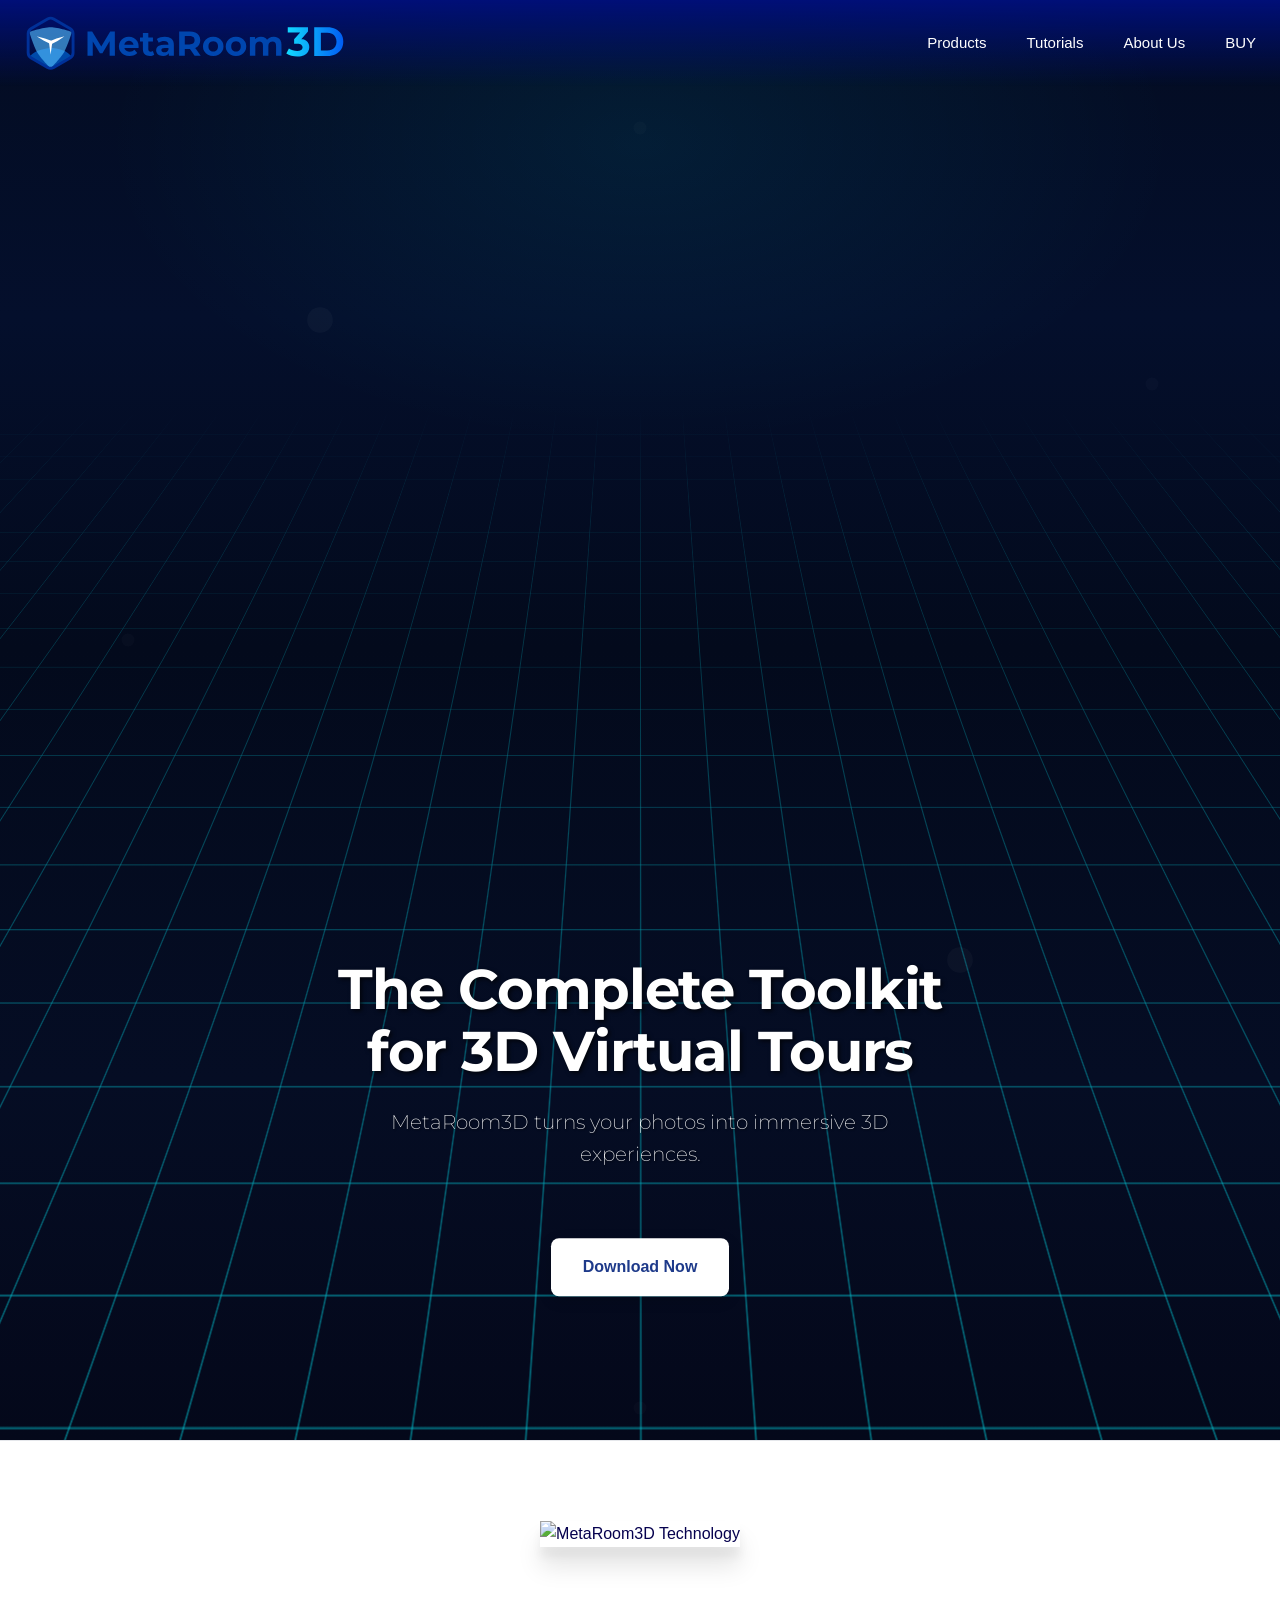
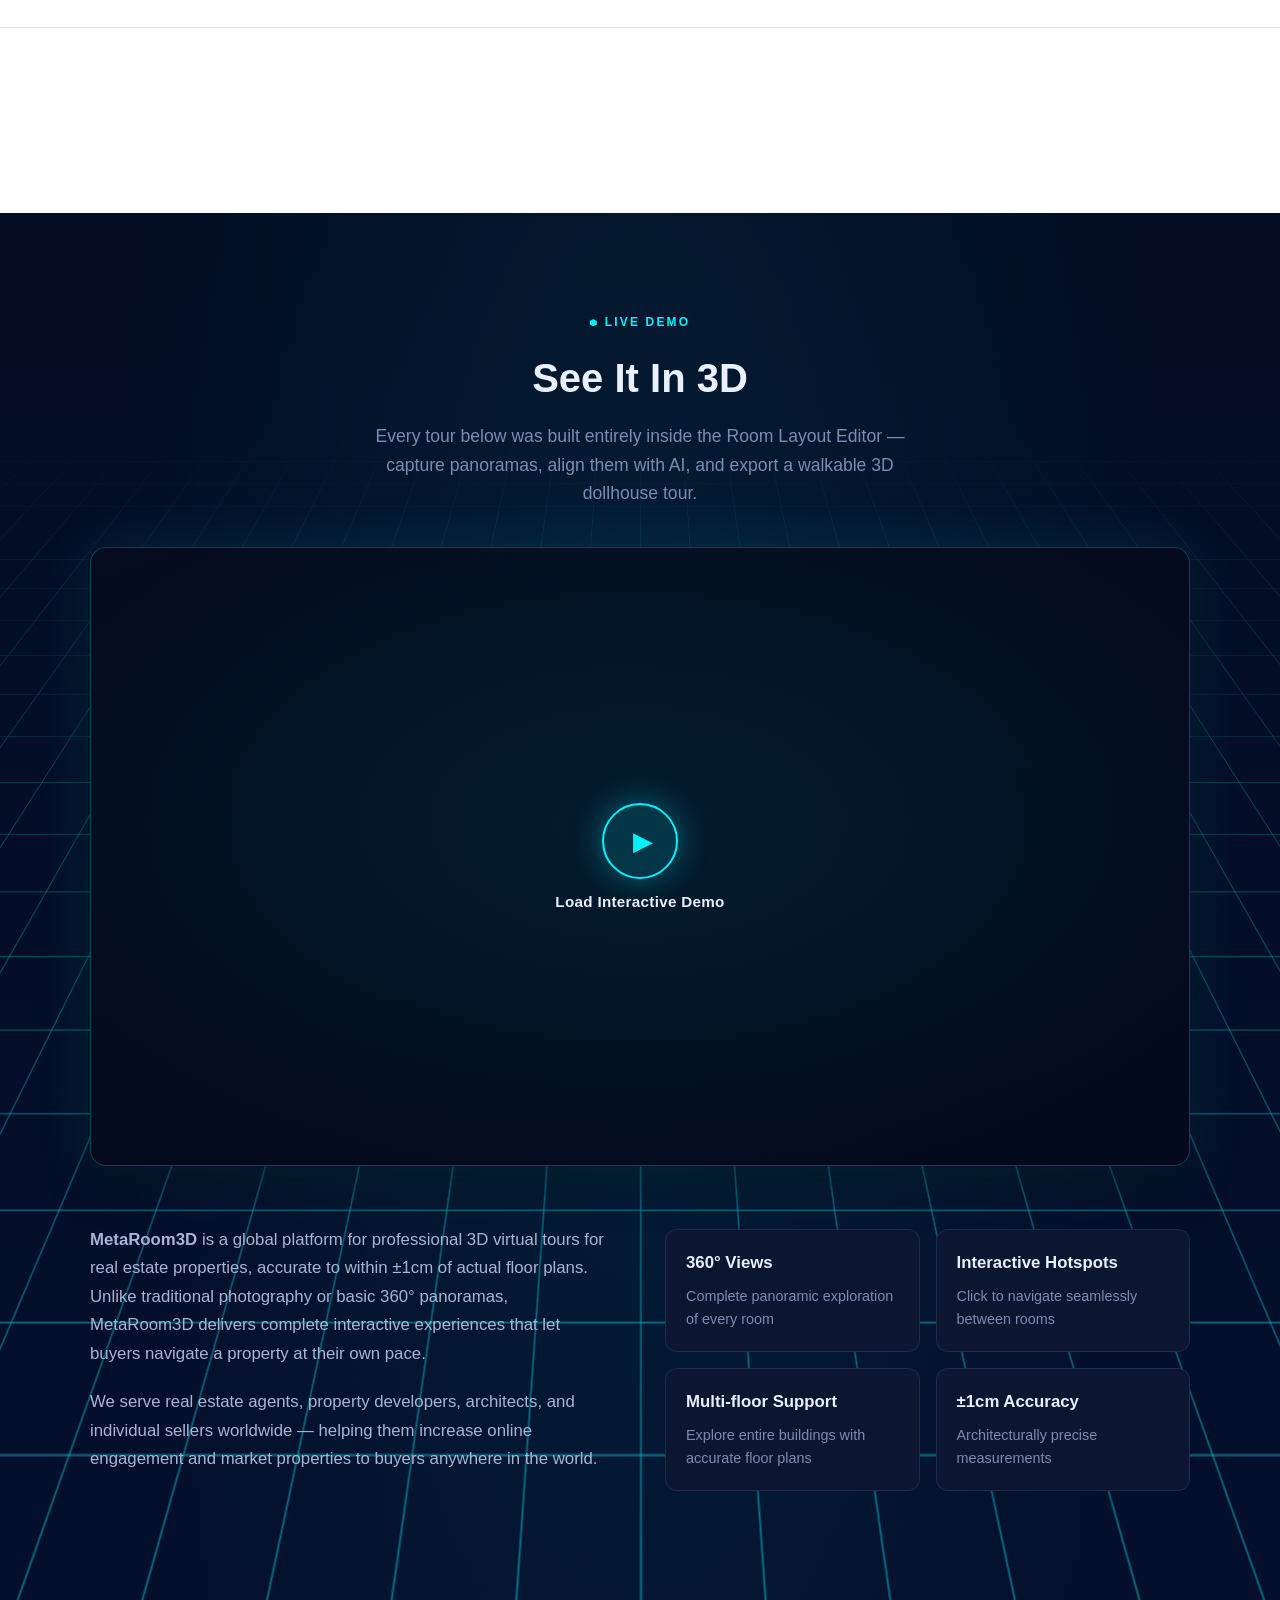
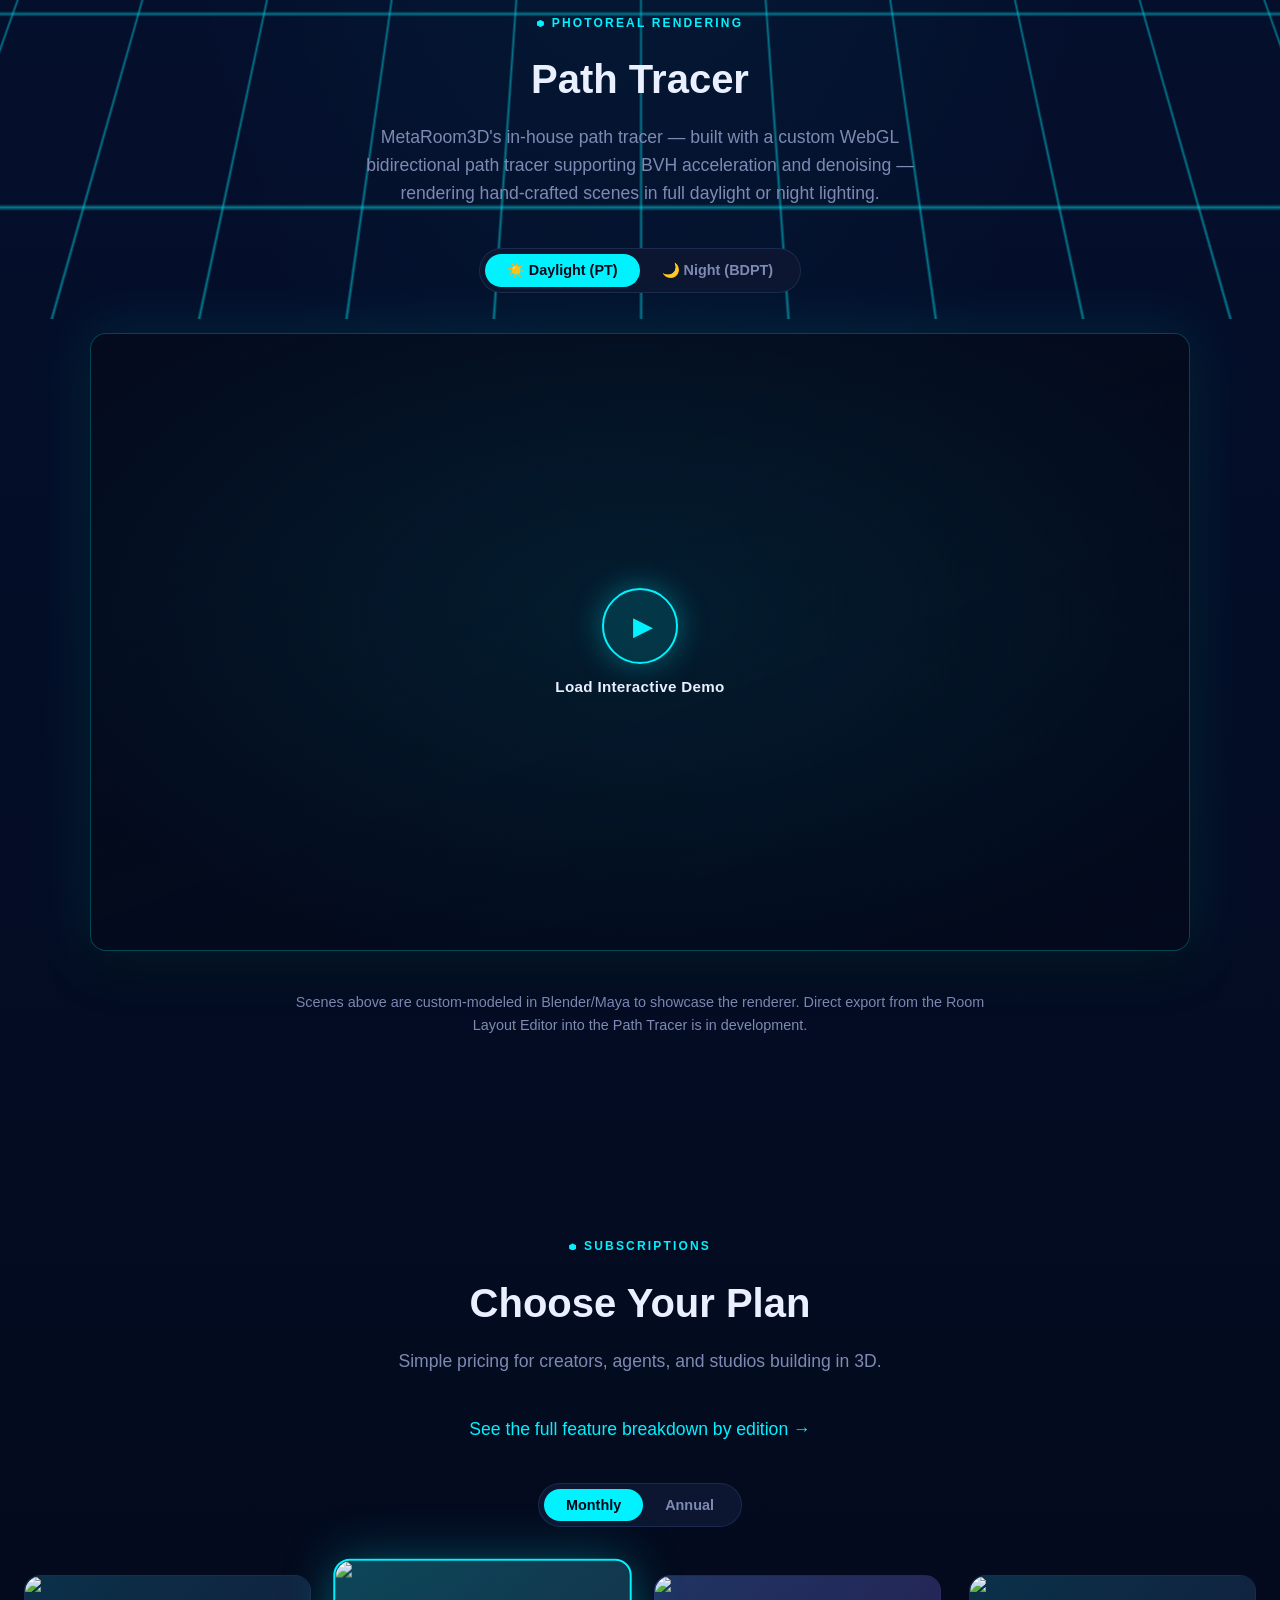
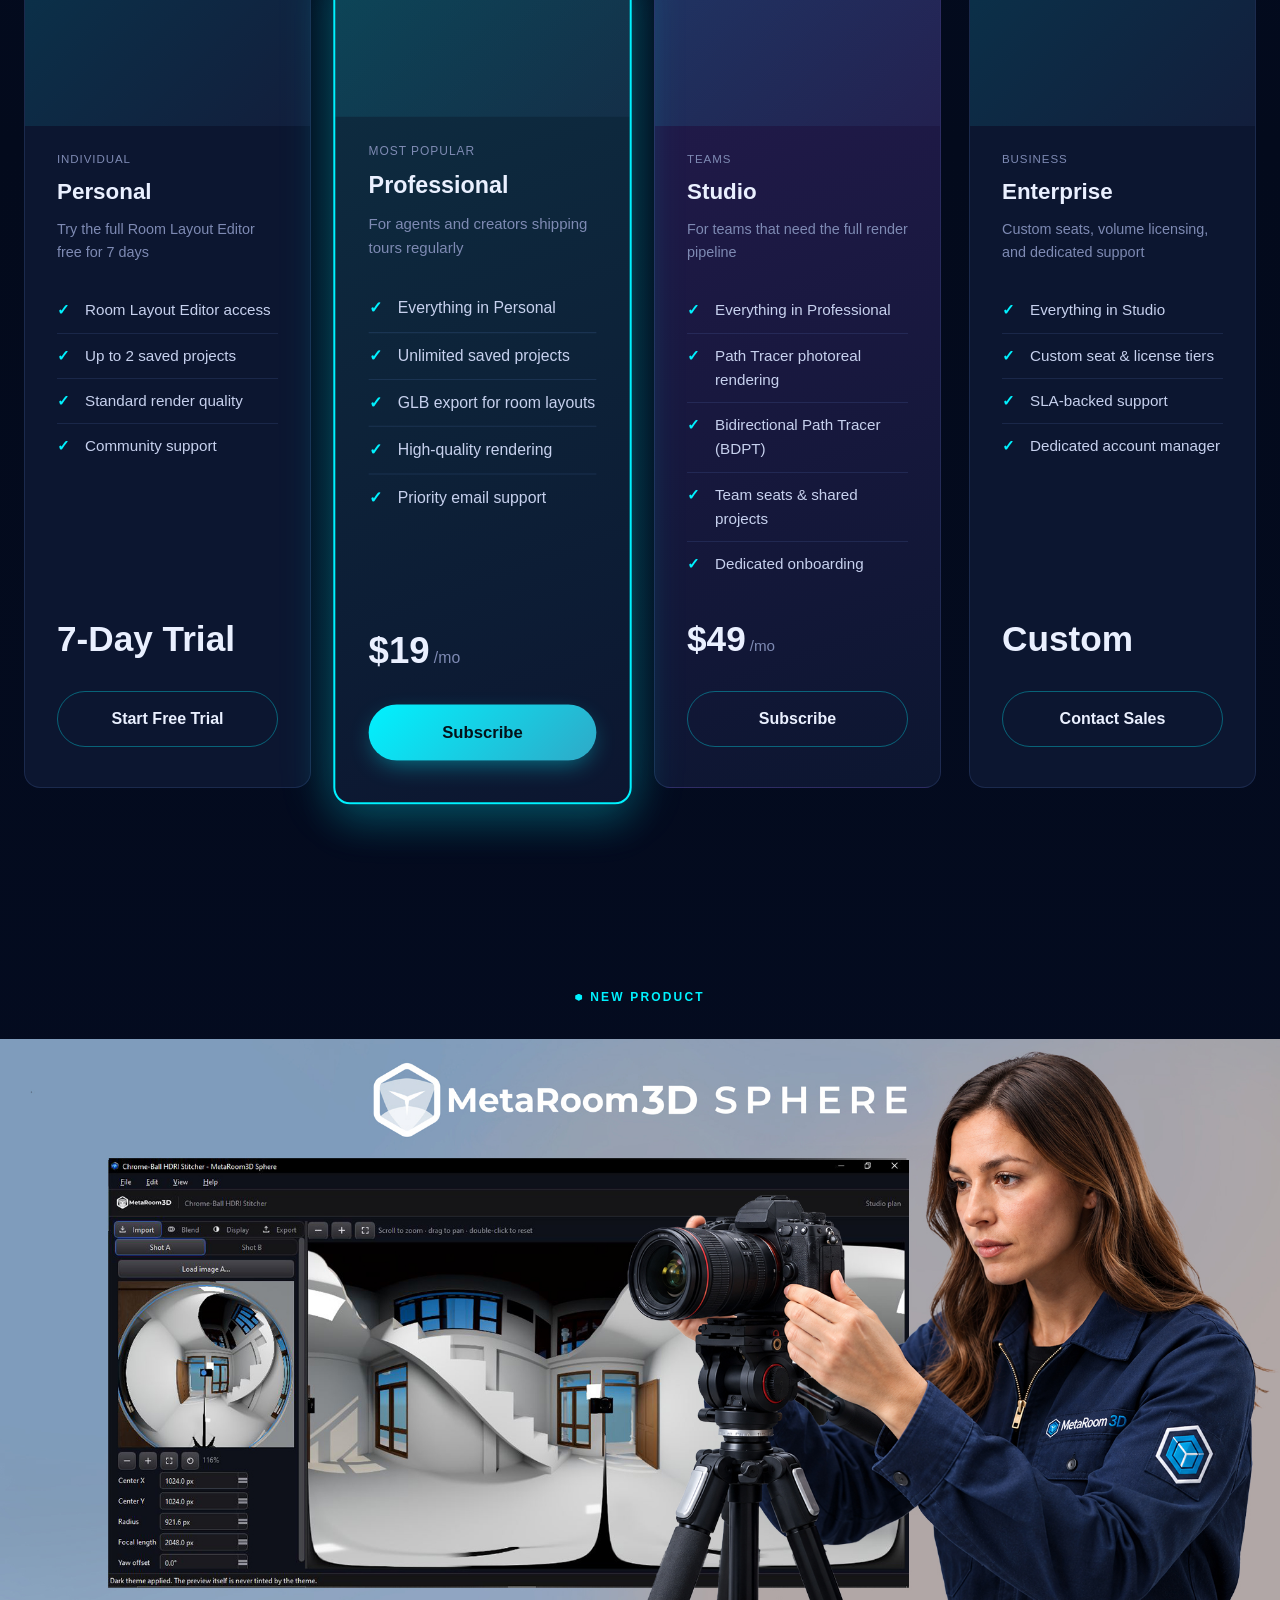
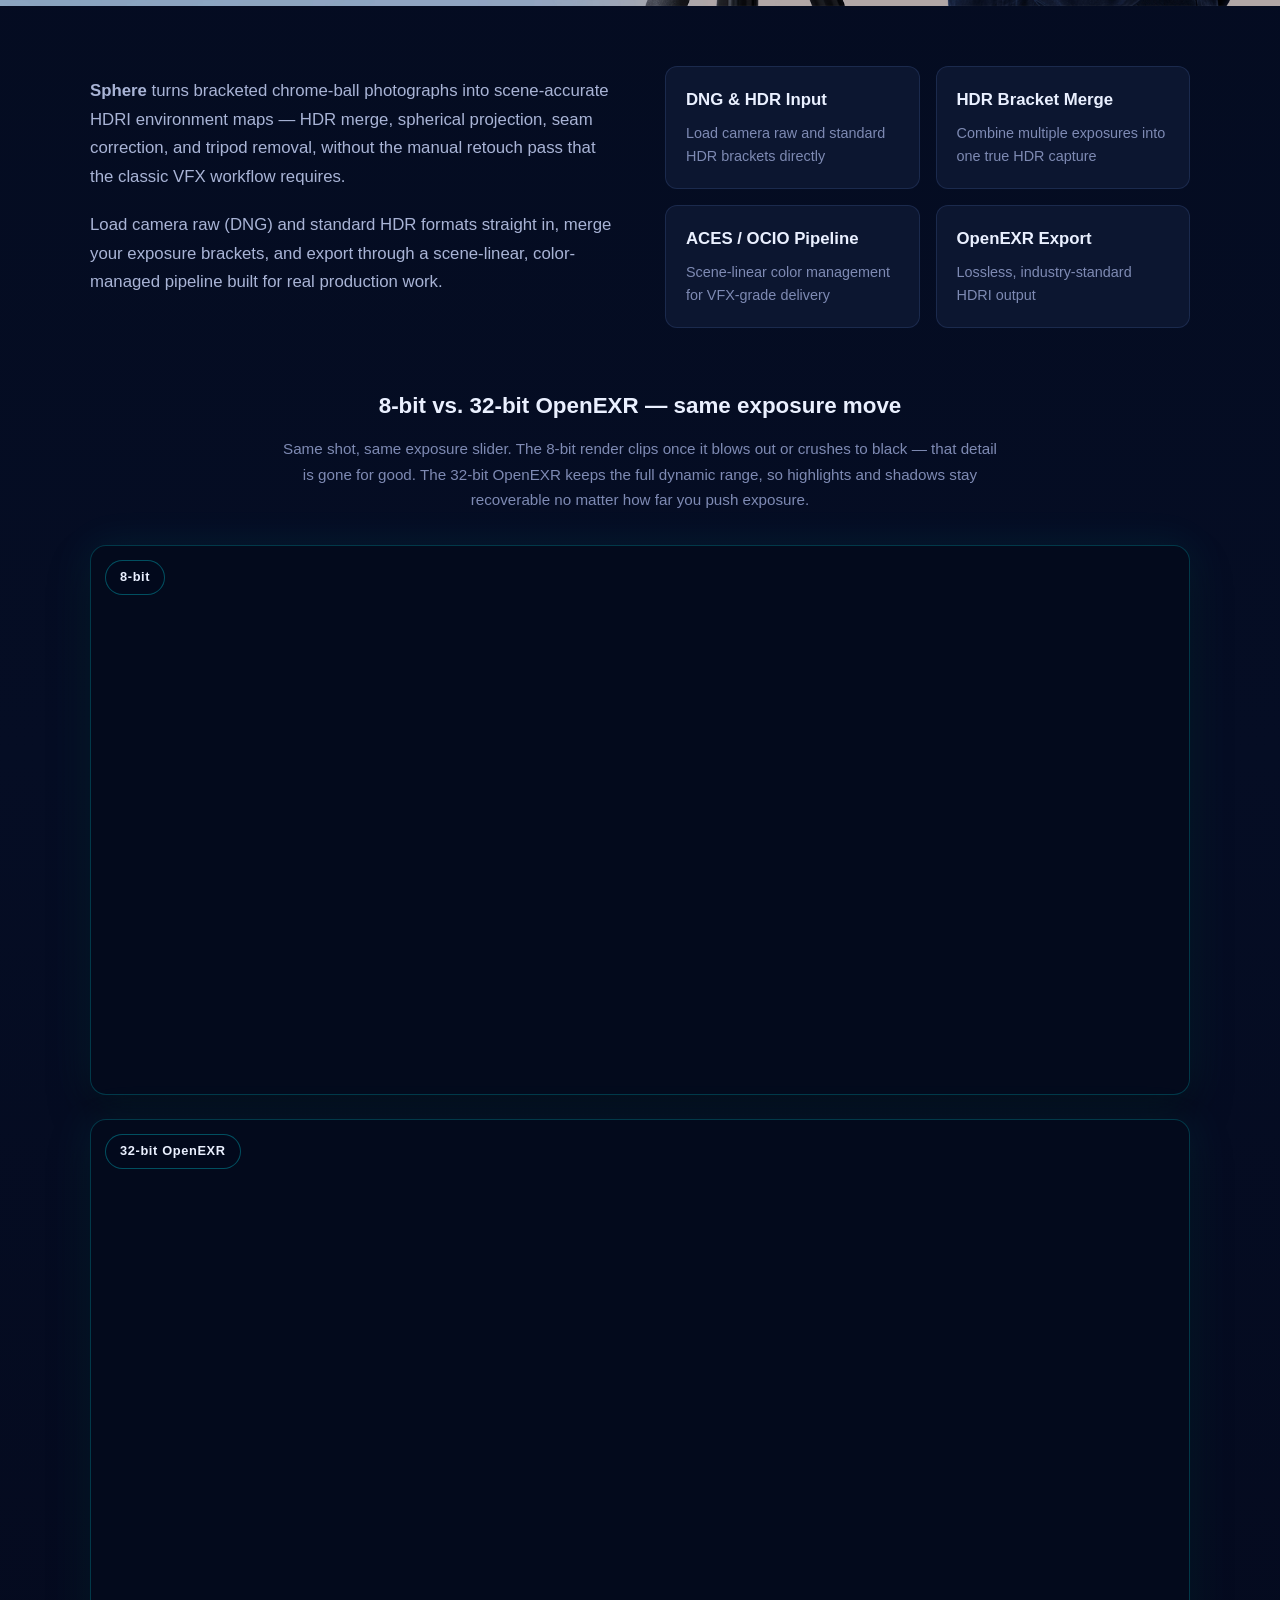
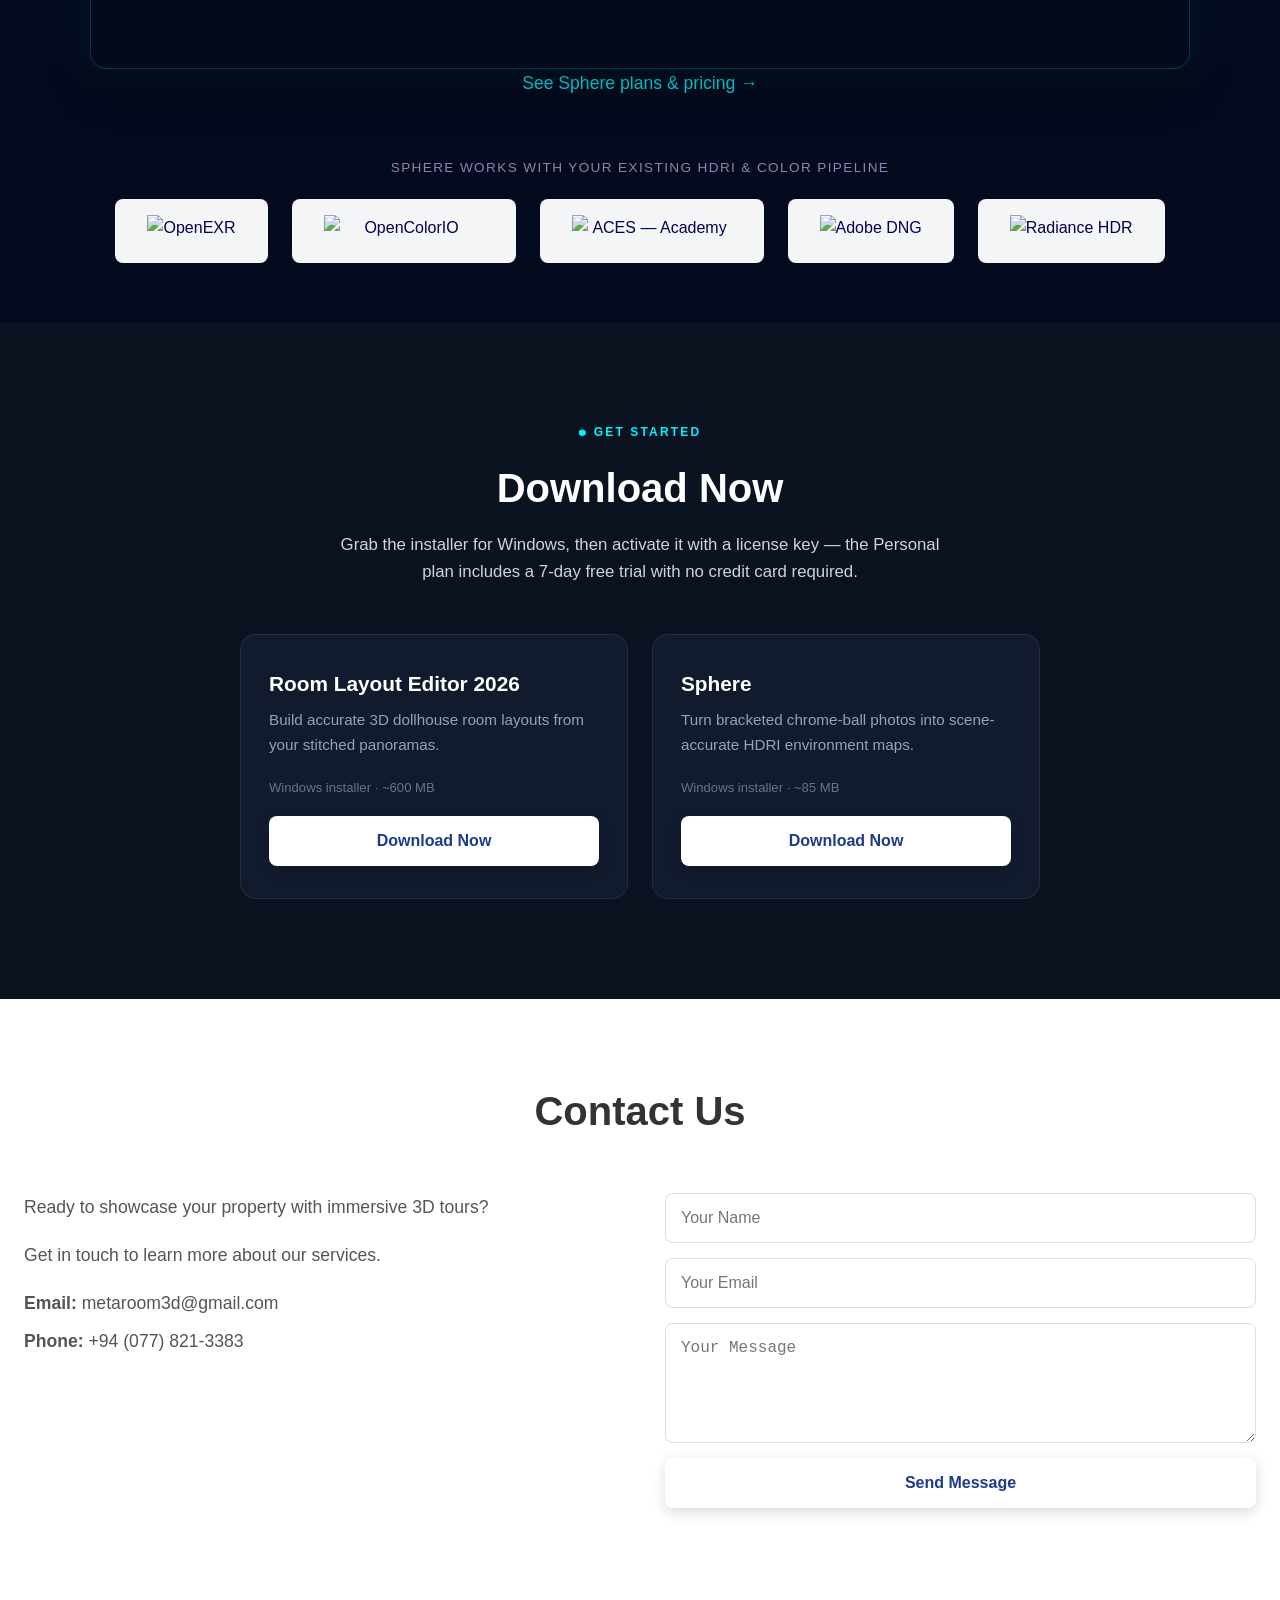
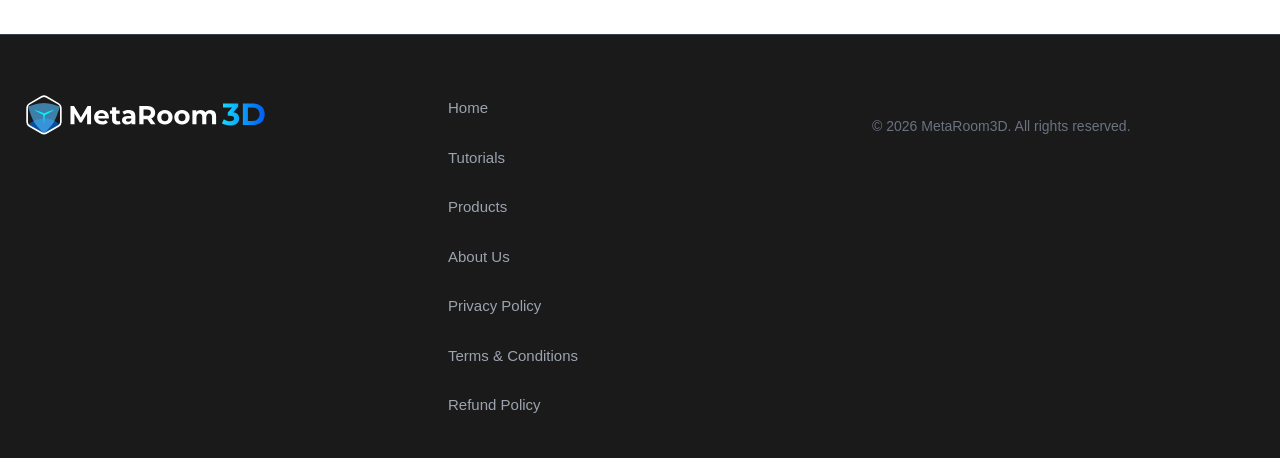
==== index.html @ 34d1f7b5 "Added Download options" ====
<!DOCTYPE html>
<html lang="en">
<head>
  <!-- Google tag (gtag.js) -->
  <script async src="https://www.googletagmanager.com/gtag/js?id=G-KNJFPMVYQR"></script>
  <script>
    window.dataLayer = window.dataLayer || [];
    function gtag(){dataLayer.push(arguments);}
    gtag('js', new Date());
    gtag('config', 'G-KNJFPMVYQR');
  </script>
  <meta charset="UTF-8">
  <meta name="viewport" content="width=device-width, initial-scale=1.0">
  
  <!-- Primary SEO Meta Tags -->
  <title>MetaRoom3D - 3D Room Modelling &amp; HDRI Software for Professionals</title>
  <meta name="title" content="MetaRoom3D - 3D Room Modelling &amp; HDRI Software for Professionals">
  <meta name="description" content="Desktop software for 3D spatial work. Turn 360° panoramas into accurate textured room models with the Room Layout Editor, and dual chrome-ball shots into 8K HDRIs with Sphere. Free trial available.">
  <meta name="keywords" content="metaroom3d, 3d room modelling software, panorama to 3d, 360 panorama software, hdri stitching software, chrome ball hdri, equirectangular panorama, glb export, room layout editor, vfx hdri production, openexr, aces, ocio">
  <meta name="author" content="MetaRoom3D">
  <meta name="robots" content="index, follow">
  <link rel="canonical" href="https://metaroom3d.com/">
  
  <!-- Open Graph / Facebook -->
  <meta property="og:type" content="website">
  <meta property="og:url" content="https://metaroom3d.com/">
  <meta property="og:title" content="MetaRoom3D - 3D Room Modelling &amp; HDRI Software">
  <meta property="og:description" content="Turn 360° panoramas into accurate textured 3D room models, and chrome-ball shots into 8K HDRIs. Desktop software, free trial.">
  <meta property="og:image" content="https://metaroom3d.com/assets/products-hero.png">
  <meta property="og:locale" content="en_US">
  <meta property="og:site_name" content="MetaRoom3D">
  
  <!-- Twitter -->
  <meta property="twitter:card" content="summary_large_image">
  <meta property="twitter:url" content="https://metaroom3d.com/">
  <meta property="twitter:title" content="MetaRoom3D - 3D Room Modelling &amp; HDRI Software">
  <meta property="twitter:description" content="Desktop software for panorama-to-3D room modelling and chrome-ball HDRI production.">
  <meta property="twitter:image" content="https://metaroom3d.com/assets/products-hero.png">
  
  <!-- Stylesheets and Favicon -->
  <link rel="preconnect" href="https://fonts.googleapis.com">
  <link rel="preconnect" href="https://fonts.gstatic.com" crossorigin>
  <link href="https://fonts.googleapis.com/css2?family=Montserrat:wght@400;500;600;700;800&display=swap" rel="stylesheet">
  <link rel="stylesheet" href="styles.css?v=2">
  <link rel="icon" type="image/x-icon" href="assets/favicon.ico">
  
  <!-- Google AdSense -->
  <script async src="https://pagead2.googlesyndication.com/pagead/js/adsbygoogle.js?client=ca-pub-4983613090498651"
     crossorigin="anonymous"></script>

  <style>
    .scene-wrap {
      position: relative;
      background: #030A1C;
      overflow: hidden;
      isolation: isolate; /* contains z-index stacking so the grid can't leak above content */
    }
    .scene-bg-gradient {
      position: absolute;
      inset: 0;
      z-index: 0;
      pointer-events: none;
      background:
        radial-gradient(ellipse 70% 35% at 50% 10%, rgba(0, 242, 255, 0.07), transparent 60%),
        linear-gradient(180deg, #030C22 0%, #040F2C 22%, #030A1C 45%, #050D24 75%, #04081a 100%);
    }
    .scene-grid {
      position: absolute;
      left: -50%;
      right: -50%;
      top: 0;
      height: 160vh; /* bounded to the hero's height so the grid doesn't
                         stretch down through later sections (Path Tracer,
                         Pricing) and get distorted by the perspective tilt */
      z-index: 1;
      background-image:
        linear-gradient(rgba(0, 242, 255, 0.5) 1px, transparent 1px),
        linear-gradient(90deg, rgba(0, 242, 255, 0.5) 1px, transparent 1px);
      background-size: 64px 64px;
      transform: perspective(900px) rotateX(45deg);
      transform-origin: center center;
      -webkit-mask-image: linear-gradient(to top, rgba(0,0,0,0.9), transparent 96%);
      mask-image: linear-gradient(to top, rgba(0,0,0,0.9), transparent 96%);
      animation: heroGridScroll 6s linear infinite;
      pointer-events: none;
    }
    /* Everything meant to be readable inside a dark scene-wrap must sit above
       the animated grid (z-index 1) — otherwise the grid lines paint over
       images and cards instead of staying behind them as a backdrop. */
    .scene-wrap > section {
      position: relative;
      z-index: 2;
    }
    @keyframes heroGridScroll {
      from { background-position: 0 0, 0 0; }
      to { background-position: 0 64px, 0 64px; }
    }
    .hero {
      position: relative;
    }
    .hero-video {
      position: absolute;
      top: 34%;
      left: 50%;
      transform: translate(-50%, -50%);
      z-index: 2;
      width: clamp(480px, 65vw, 1300px);
      height: clamp(480px, 65vw, 1300px);
      max-width: 130%;
      max-height: 130%;
      display: block;
      object-fit: contain;
      pointer-events: none;
    }
    .hero .hero-overlay {
      z-index: 3;
    }
    .hero .slide-title {
      font-family: 'Montserrat', sans-serif;
      font-weight: 700;
    }
    .hero .slide-subtitle {
      font-family: 'Montserrat', sans-serif;
      font-weight: 200;
    }
    .hero .hero-content {
      position: absolute;
      top: 90%;
      left: 50%;
      transform: translate(-50%, -100%);
      z-index: 4;
      width: min(90%, 700px);
    }

    /* Full-bleed hero image for the Sphere section — deliberately breaks out
       of .container's max-width/padding so it spans the full viewport width. */
    .sphere-hero-image {
      width: 100vw;
      margin: 32px calc(50% - 50vw) 48px;
    }
    .sphere-hero-image img {
      display: block;
      width: 100%;
      height: auto;
    }

    @media (max-width: 768px) {
      .hero .hero-content {
        top: 80%;
        transform: translate(-50%, -100%);
        width: 92%;
      }
    }
  </style>
</head>
<body>
  <!-- Header -->
  <header class="header">
    <div class="container">
      <a href="index.html" class="logo" aria-label="MetaRoom3D Home">
        <img src="assets/Logo.svg" alt="MetaRoom3D Logo">
      </a>
      <nav class="nav">
        <ul class="nav-menu">
          <li><a href="products.html">Products</a></li>
          <li><a href="tutorials.html">Tutorials</a></li>
          <li><a href="about.html">About Us</a></li>
          <li><a href="index.html#pricing" class="nav-buy-btn">BUY</a></li>
        </ul>
        <div class="hamburger">
          <span class="hamburger-line"></span>
          <span class="hamburger-line"></span>
          <span class="hamburger-line"></span>
        </div>
      </nav>
    </div>
  </header>

  <!-- Hero + Pricing share one continuous background scene -->
  <div class="scene-wrap">
    <div class="scene-bg-gradient"></div>
    <div class="scene-grid"></div>

    <!-- Hero Section -->
    <section id="home" class="hero">
      <video class="hero-video" autoplay loop muted playsinline
             preload="auto" aria-hidden="true" tabindex="-1">
        <source src="assets/logo-hero.webm" type="video/webm">
        <source src="assets/logo-hero.mp4" type="video/mp4">
      </video>
      <div class="hero-overlay"></div>
      <div class="container">
        <div class="hero-content">
          <h1 class="slide-title">The Complete Toolkit<br>for 3D Virtual Tours</h1>
          <p class="slide-subtitle">MetaRoom3D turns your photos into immersive 3D experiences.</p>
          <a href="#downloads" class="cta-button hero-download-btn">Download Now</a>
        </div>
      </div>
    </section>
  </div>
  <!-- /scene-wrap -->

  <!-- Feature Image Section -->
  <section class="feature-image-section">
    <div class="container">
      <div class="feature-image">
        <img src="assets/Frame 23.png" alt="MetaRoom3D Technology">
      </div>
    </div>
  </section>

  <!-- Dark scene: 3D Demo + Path Tracer + Pricing share one continuous background -->
  <div class="scene-wrap">
    <div class="scene-bg-gradient"></div>
    <div class="scene-grid"></div>

    <!-- Feature Image Section (duplicate) -->
    <section class="feature-image-section">
      <div class="container">
        <div class="feature-image scroll-reveal">
          <img src="assets/Frame 24.png" alt="MetaRoom3D Technology">
        </div>
      </div>
    </section>

    <!-- 3D Viewer Demo Section (merged with About) -->
    <section id="demo" class="demo-section">
      <div class="container">
        <div class="pricing-eyebrow">Live Demo</div>
        <h2 class="demo-heading">See It In 3D</h2>
        <p class="pricing-subtitle">Every tour below was built entirely inside the Room Layout Editor — capture panoramas, align them with AI, and export a walkable 3D dollhouse tour.</p>

        <div class="demo-frame-wrap" id="viewerFrameWrap" data-src="3DViewer_v1_5_3/index.html?taskId=TaskID_101">
          <div class="demo-poster" id="viewerPoster" style="--poster-img: url('assets/demo-poster-viewer.jpg');">
            <button type="button" class="demo-play-btn" id="viewerPlayBtn" aria-label="Load 3D viewer demo">
              <span class="demo-play-icon">▶</span>
              <span class="demo-play-label">Load Interactive Demo</span>
            </button>
          </div>
          <button type="button" class="demo-stop-btn" id="viewerStopBtn" aria-label="Stop 3D viewer demo" hidden>✕ Stop Demo</button>
        </div>

        <div class="demo-content">
          <div class="demo-text">
            <p><strong>MetaRoom3D</strong> is a global platform for professional 3D virtual tours for real estate properties, accurate to within ±1cm of actual floor plans. Unlike traditional photography or basic 360° panoramas, MetaRoom3D delivers complete interactive experiences that let buyers navigate a property at their own pace.</p>
            <p>We serve real estate agents, property developers, architects, and individual sellers worldwide — helping them increase online engagement and market properties to buyers anywhere in the world.</p>
          </div>
          <div class="demo-features">
            <div class="feature-dark">
              <h3>360° Views</h3>
              <p>Complete panoramic exploration of every room</p>
            </div>
            <div class="feature-dark">
              <h3>Interactive Hotspots</h3>
              <p>Click to navigate seamlessly between rooms</p>
            </div>
            <div class="feature-dark">
              <h3>Multi-floor Support</h3>
              <p>Explore entire buildings with accurate floor plans</p>
            </div>
            <div class="feature-dark">
              <h3>±1cm Accuracy</h3>
              <p>Architecturally precise measurements</p>
            </div>
          </div>
        </div>
      </div>
    </section>

    <!-- Path Tracer Section -->
    <section id="path-tracer" class="path-tracer-section">
      <div class="container">
        <div class="pricing-eyebrow">Photoreal Rendering</div>
        <h2 class="demo-heading">Path Tracer</h2>
        <p class="pricing-subtitle">MetaRoom3D's in-house path tracer — built with a custom WebGL bidirectional path tracer supporting BVH acceleration and denoising — rendering hand-crafted scenes in full daylight or night lighting.</p>

        <div class="pt-toggle" id="ptToggle">
          <button type="button" class="active" data-mode="pt">☀️ Daylight (PT)</button>
          <button type="button" data-mode="bdpt">🌙 Night (BDPT)</button>
        </div>

        <div class="demo-frame-wrap" id="ptFrameWrap" data-src-pt="Path Tracer/PT/Path Traycer.html?taskId=TaskID_101" data-src-bdpt="Path Tracer/BDPT/Path Traycer.html?taskId=TaskID_101">
          <div class="demo-poster" id="ptPoster" style="--poster-img: url('assets/demo-poster-pathtracer.jpg');">
            <button type="button" class="demo-play-btn" id="ptPlayBtn" aria-label="Load Path Tracer demo">
              <span class="demo-play-icon">▶</span>
              <span class="demo-play-label">Load Interactive Demo</span>
            </button>
          </div>
          <button type="button" class="demo-stop-btn" id="ptStopBtn" aria-label="Stop Path Tracer demo" hidden>✕ Stop Demo</button>
        </div>
        <p class="pt-note">Scenes above are custom-modeled in Blender/Maya to showcase the renderer. Direct export from the Room Layout Editor into the Path Tracer is in development.</p>
      </div>
    </section>

    <!-- Pricing Section -->
    <section id="pricing" class="pricing">
      <div class="container">
        <div class="pricing-eyebrow">Subscriptions</div>
        <h2>Choose Your Plan</h2>
        <p class="pricing-subtitle">Simple pricing for creators, agents, and studios building in 3D.</p>
        <p class="pricing-subtitle"><a href="products.html" style="color:#00F2FF;">See the full feature breakdown by edition →</a></p>

        <div class="pricing-toggle" id="pricingToggle">
          <button type="button" class="active" data-period="monthly">Monthly</button>
          <button type="button" data-period="annual">Annual</button>
        </div>

        <div class="pricing-grid">
          <!-- Personal -->
          <div class="pricing-card">
            <div class="tier-image">
              <img src="assets/tier-personal.png" alt="Personal plan">
            </div>
            <span class="plan-tag">Individual</span>
            <h3>Personal</h3>
            <p class="pricing-tagline">Try the full Room Layout Editor free for 7 days</p>
            <ul class="pricing-features">
              <li>Room Layout Editor access</li>
              <li>Up to 2 saved projects</li>
              <li>Standard render quality</li>
              <li>Community support</li>
            </ul>
            <div class="price" data-period="monthly">7-Day Trial</div>
            <div class="price" data-period="annual" style="display:none;">7-Day Trial</div>
            <a href="checkout.html?plan=personal" class="cta-button secondary pricing-cta" data-plan="personal">Start Free Trial</a>
          </div>

          <!-- Professional -->
          <div class="pricing-card featured">
            <div class="tier-image">
              <img src="assets/tier-professional.png" alt="Professional plan">
            </div>
            <span class="plan-tag">Most Popular</span>
            <h3>Professional</h3>
            <p class="pricing-tagline">For agents and creators shipping tours regularly</p>
            <ul class="pricing-features">
              <li>Everything in Personal</li>
              <li>Unlimited saved projects</li>
              <li>GLB export for room layouts</li>
              <li>High-quality rendering</li>
              <li>Priority email support</li>
            </ul>
            <div class="price" data-period="monthly">$19<span>/mo</span></div>
            <div class="price" data-period="annual" style="display:none;">$190<span>/yr</span></div>
            <a href="checkout.html?plan=professional" class="cta-button pricing-cta" data-plan="professional">Subscribe</a>
          </div>

          <!-- Studio -->
          <div class="pricing-card violet">
            <div class="tier-image">
              <img src="assets/tier-studio.png" alt="Studio plan">
            </div>
            <span class="plan-tag">Teams</span>
            <h3>Studio</h3>
            <p class="pricing-tagline">For teams that need the full render pipeline</p>
            <ul class="pricing-features">
              <li>Everything in Professional</li>
              <li>Path Tracer photoreal rendering</li>
              <li>Bidirectional Path Tracer (BDPT)</li>
              <li>Team seats & shared projects</li>
              <li>Dedicated onboarding</li>
            </ul>
            <div class="price" data-period="monthly">$49<span>/mo</span></div>
            <div class="price" data-period="annual" style="display:none;">$490<span>/yr</span></div>
            <a href="checkout.html?plan=studio" class="cta-button secondary pricing-cta" data-plan="studio">Subscribe</a>
          </div>

          <!-- Enterprise -->
          <div class="pricing-card">
            <div class="tier-image">
              <img src="assets/tier-enterprise.png" alt="Enterprise plan">
            </div>
            <span class="plan-tag">Business</span>
            <h3>Enterprise</h3>
            <p class="pricing-tagline">Custom seats, volume licensing, and dedicated support</p>
            <ul class="pricing-features">
              <li>Everything in Studio</li>
              <li>Custom seat & license tiers</li>
              <li>SLA-backed support</li>
              <li>Dedicated account manager</li>
            </ul>
            <div class="price" data-period="monthly">Custom</div>
            <div class="price" data-period="annual" style="display:none;">Custom</div>
            <a href="index.html#contact" class="cta-button secondary pricing-cta">Contact Sales</a>
          </div>
        </div>
      </div>
    </section>

    <!-- MetaRoom3D Sphere Section -->
    <section id="sphere" class="demo-section">
      <div class="container">
        <div class="pricing-eyebrow">New Product</div>
      </div>

      <div class="sphere-hero-image">
        <img src="assets/Sphere.jpg" alt="Glowing chrome sphere being stitched into a spherical HDRI">
      </div>

      <div class="container">
        <div class="demo-content">
          <div class="demo-text">
            <p><strong>Sphere</strong> turns bracketed chrome-ball photographs into scene-accurate HDRI environment maps — HDR merge, spherical projection, seam correction, and tripod removal, without the manual retouch pass that the classic VFX workflow requires.</p>
            <p>Load camera raw (DNG) and standard HDR formats straight in, merge your exposure brackets, and export through a scene-linear, color-managed pipeline built for real production work.</p>
          </div>
          <div class="demo-features">
            <div class="feature-dark">
              <h3>DNG & HDR Input</h3>
              <p>Load camera raw and standard HDR brackets directly</p>
            </div>
            <div class="feature-dark">
              <h3>HDR Bracket Merge</h3>
              <p>Combine multiple exposures into one true HDR capture</p>
            </div>
            <div class="feature-dark">
              <h3>ACES / OCIO Pipeline</h3>
              <p>Scene-linear color management for VFX-grade delivery</p>
            </div>
            <div class="feature-dark">
              <h3>OpenEXR Export</h3>
              <p>Lossless, industry-standard HDRI output</p>
            </div>
          </div>
        </div>

        <div class="exr-compare">
          <h3 class="exr-compare-heading">8-bit vs. 32-bit OpenEXR — same exposure move</h3>
          <p class="exr-compare-note">Same shot, same exposure slider. The 8-bit render clips once it blows out or crushes to black — that detail is gone for good. The 32-bit OpenEXR keeps the full dynamic range, so highlights and shadows stay recoverable no matter how far you push exposure.</p>
          <div class="exr-compare-grid">
            <div class="exr-compare-item">
              <span class="exr-compare-label">8-bit</span>
              <video src="assets/exr-8bit-exposure.mp4" autoplay loop muted playsinline></video>
            </div>
            <div class="exr-compare-item">
              <span class="exr-compare-label">32-bit OpenEXR</span>
              <video src="assets/exr-32bit-exposure.mp4" autoplay loop muted playsinline></video>
            </div>
          </div>
        </div>

        <p class="pricing-subtitle"><a href="products.html#sphere" style="color:#00F2FF;">See Sphere plans &amp; pricing →</a></p>

        <!-- OCIO, OpenEXR, ACES, DNG and Radiance HDR marks used with light
             chips for legibility on the dark background. Confirm each is used
             per its owner's brand/trademark guidelines before this goes live
             (see notes above re: ASWF/Linux Foundation and AMPAS marks). -->
        <div class="logo-strip">
          <p class="logo-strip-label">Sphere works with your existing HDRI &amp; color pipeline</p>
          <div class="logo-strip-row">
            <span class="logo-chip"><img src="assets/openexr-logo.webp" alt="OpenEXR"></span>
            <span class="logo-chip"><img src="assets/ocio-logo.png" alt="OpenColorIO (OCIO)"></span>
            <span class="logo-chip"><img src="assets/aces-logo.png" alt="ACES — Academy Color Encoding System"></span>
            <span class="logo-chip"><img src="assets/dng-logo.jpg" alt="Adobe DNG"></span>
            <span class="logo-chip"><img src="assets/hdr-logo.jpg" alt="Radiance HDR"></span>
          </div>
        </div>
      </div>
    </section>

    <!-- Downloads Section -->
    <section id="downloads" class="downloads-section">
      <div class="container">
        <div class="pricing-eyebrow">Get Started</div>
        <h2>Download Now</h2>
        <p class="downloads-subtitle">Grab the installer for Windows, then activate it with a license key — the Personal plan includes a 7-day free trial with no credit card required.</p>
        <div class="downloads-grid">
          <div class="download-card">
            <h3>Room Layout Editor 2026</h3>
            <p>Build accurate 3D dollhouse room layouts from your stitched panoramas.</p>
            <span class="download-meta">Windows installer &middot; ~600 MB</span>
            <button type="button" class="cta-button" onclick="openDownloadModal('roomlayout')">Download Now</button>
          </div>
          <div class="download-card">
            <h3>Sphere</h3>
            <p>Turn bracketed chrome-ball photos into scene-accurate HDRI environment maps.</p>
            <span class="download-meta">Windows installer &middot; ~85 MB</span>
            <button type="button" class="cta-button" onclick="openDownloadModal('sphere')">Download Now</button>
          </div>
        </div>
      </div>
    </section>
  </div>
  <!-- /scene-wrap -->

  <!-- Contact Section -->
  <section id="contact" class="contact">
    <div class="container">
      <h2>Contact Us</h2>
      <div class="contact-content">
        <div class="contact-info">
          <p>Ready to showcase your property with immersive 3D tours?</p>
          <p>Get in touch to learn more about our services.</p>
          <div class="contact-details">
            <p><strong>Email:</strong> metaroom3d@gmail.com</p>
            <p><strong>Phone:</strong> +94 (077) 821-3383</p>
          </div>
        </div>
        <form class="contact-form" id="contactForm">
          <input type="text" id="contactName" name="name" placeholder="Your Name" required>
          <input type="email" id="contactEmail" name="email" placeholder="Your Email" required>
          <textarea id="contactMessage" name="message" placeholder="Your Message" required></textarea>
          <button type="submit" class="cta-button" id="contactSubmitBtn">Send Message</button>
          <p id="contactStatus" class="download-status"></p>
        </form>
      </div>
    </div>
  </section>
	<!-- Footer -->
	  <footer class="footer">
		<div class="container">
		  <div class="footer-content">
			<div class="footer-logo">
			  <img src="assets/Logo_white.svg" alt="MetaRoom3D Logo">
			</div>
			<div class="footer-links">
          <ul>
            <li><a href="index.html">Home</a></li>
            <li><a href="tutorials.html">Tutorials</a></li>
            <li><a href="products.html">Products</a></li>
            <li><a href="about.html">About Us</a></li>
            <li><a href="privacy.html">Privacy Policy</a></li>
            <li><a href="terms.html">Terms &amp; Conditions</a></li>
            <li><a href="refund.html">Refund Policy</a></li>
          </ul>
			</div>
			<div class="footer-social">
			  <p>&copy; 2026 MetaRoom3D. All rights reserved.</p>
			</div>
		  </div>
		</div>
	  </footer>
 

  <!-- 3D Tour Modal -->
  <div id="tourModal" class="modal">
    <div class="modal-content">
      <div class="modal-header">
        <span class="close-modal" onclick="close3DTour()">&times;</span>
      </div>
      <iframe id="tourFrame" src="" frameborder="0"></iframe>
    </div>
  </div>

  <!-- Download Modal (email capture) -->
  <div id="downloadModal" class="modal download-modal">
    <div class="modal-content">
      <span class="close-modal" onclick="closeDownloadModal()">&times;</span>
      <div class="download-modal-box">
        <h3 id="downloadModalTitle">Download MetaRoom3D</h3>
        <p id="downloadModalSub">Enter your email and the download will start right away.</p>
        <form id="downloadForm">
          <input type="email" id="downloadEmail" name="email" placeholder="you@example.com" required>
          <button type="submit" class="cta-button" id="downloadSubmitBtn">Download Now</button>
        </form>
        <p id="downloadStatus" class="download-status"></p>
      </div>
    </div>
  </div>

  <!-- Property → TaskID mapping -->
  <script>
    const propertyTaskMap = {
      "property1": "TaskID_101",
      "property2": "TaskID_102",
      "property3": "TaskID_101"
    };
  </script>

  <!-- Structured Data for SEO -->
  <script type="application/ld+json">
  {
    "@context": "https://schema.org",
    "@type": "SoftwareApplication",
    "name": "MetaRoom3D Room Layout Editor",
    "description": "Desktop software that turns 360\u00b0 panoramas into accurate textured 3D room models with GLB export.",
    "url": "https://metaroom3d.com/products.html",
    "logo": "https://metaroom3d.com/assets/Logo.svg",
    "applicationCategory": "DesignApplication",
    "operatingSystem": "Windows",
    "offers": {
      "@type": "Offer",
      "price": "19.00",
      "priceCurrency": "USD",
      "url": "https://metaroom3d.com/checkout.html"
    },
    "publisher": {
      "@type": "Organization",
      "name": "MetaRoom3D",
      "url": "https://metaroom3d.com",
      "logo": "https://metaroom3d.com/assets/Logo.svg",
      "contactPoint": {
        "@type": "ContactPoint",
        "telephone": "+94-77-821-3383",
        "email": "hello@metaroom3d.com",
        "contactType": "customer service"
      }
    }
  }
  </script>

  <script type="application/ld+json">
  {
    "@context": "https://schema.org",
    "@type": "SoftwareApplication",
    "name": "MetaRoom3D Sphere",
    "description": "Desktop software that stitches dual chrome-ball shots into equirectangular 8K HDRI panoramas, with OpenEXR, ACES and OCIO support for VFX scene lighting.",
    "url": "https://metaroom3d.com/products.html",
    "applicationCategory": "MultimediaApplication",
    "operatingSystem": "Windows",
    "offers": {
      "@type": "Offer",
      "price": "9.00",
      "priceCurrency": "USD",
      "url": "https://metaroom3d.com/checkout.html"
    },
    "publisher": {
      "@type": "Organization",
      "name": "MetaRoom3D",
      "url": "https://metaroom3d.com"
    }
  }
  </script>

  <script src="script.js"></script>
</body>
</html>
---- styles.css ----
/* Reset and Base Styles */
* {
    margin: 0;
    padding: 0;
    box-sizing: border-box;
}

/* Hide the visible scrollbar while keeping the page scrollable */
html {
    scrollbar-width: none;      /* Firefox */
    -ms-overflow-style: none;   /* older Edge/IE */
}

html::-webkit-scrollbar {
    display: none;              /* Chrome, Safari, newer Edge */
}

body {
    font-family: 'Inter', -apple-system, BlinkMacSystemFont, 'Segoe UI', Roboto, sans-serif;
    line-height: 1.6;
    color: #06014e;
    background-color: #ffffff;
    font-size: 16px;
}

.container {
    max-width: 1400px;
    margin: 0 auto;
    padding: 0 24px;
}

a {
    text-decoration: none;
    color: inherit;
    transition: color 0.3s ease;
}

ul {
    list-style: none;
}

/* Header */
.header {
    position: fixed;
    top: 0;
    left: 0;
    width: 100%;
    z-index: 1000;

    background: transparent;
    border-bottom: none;
    box-shadow: none;
    transition: transform 0.3s ease;
}

.header {
    background: linear-gradient(
        to bottom,
        #000F78 0%,
        transparent 100%
    );
    border-bottom: none;
    position: fixed;
    top: 0;
    width: 100%;
    z-index: 1000;
    box-shadow: none;
    transition: transform 0.3s ease;
}

.header .container {
  display: flex;
  align-items: center;
  padding: 16px 24px;
  gap: 20px;
  position: relative;
}

.logo {
    display: inline-flex;
    align-items: center;
    text-decoration: none;
}

.logo img {
    height: 54px;
    width: auto;
}

.search-bar {
  position: absolute;
  left: 50%;
  top: 50%;
  transform: translate(-50%, -50%);
  width: 100%;
  max-width: 400px;
  margin: 0;
}

.search-bar form {
  display: flex;
  align-items: center;
}

.search-bar input {
  flex: 1;
  padding: 10px 15px;
  border: 1px solid #e5e7eb;
  border-radius: 8px 0 0 8px;
  font-size: 14px;
  outline: none;
  transition: border-color 0.3s ease;
}

.search-bar input:focus {
  border-color: #2563eb;
}

.search-btn {
  padding: 10px 15px;
  background: #2563eb;
  color: white;
  border: none;
  border-radius: 0 8px 8px 0;
  cursor: pointer;
  font-size: 14px;
  transition: background-color 0.3s ease;
}

.search-btn:hover {
  background: #1d4ed8;
}

.mobile-search-bar {
  display: none;
  width: 100%;
  margin-bottom: 20px;
}

.mobile-search-bar form {
  display: flex;
  align-items: center;
}

.mobile-search-bar input {
  flex: 1;
  padding: 10px 15px;
  border: 1px solid #e5e7eb;
  border-radius: 8px 0 0 8px;
  font-size: 14px;
  outline: none;
  transition: border-color 0.3s ease;
}

.mobile-search-bar input:focus {
  border-color: #2563eb;
}

.mobile-search-btn {
  padding: 10px 15px;
  background: #2563eb;
  color: white;
  border: none;
  border-radius: 0 8px 8px 0;
  cursor: pointer;
  font-size: 14px;
  transition: background-color 0.3s ease;
}

.mobile-search-btn:hover {
  background: #1d4ed8;
}

.nav {
  position: relative;
  margin-left: auto;
}

.nav-menu {
    display: flex;
    gap: 40px;
    align-items: center;
}

.nav-menu a {
    font-weight: 500;
    font-size: 15px;
    color: #ffffff;
    transition: color 0.3s ease;
}

.nav-menu a:hover {
    color: #00F2FF;
}

/* Submit nav button */
.nav-submit-btn {
    background: transparent;
    color: #00F2FF !important;
    border: 1.5px solid #00F2FF;
    padding: 8px 20px;
    border-radius: 20px;
    font-weight: 700;
    margin-left: 24px;
    display: inline-flex;
    align-items: center;
    line-height: 1;
    transition: background 0.2s, color 0.2s, border-color 0.2s;
}

.nav-submit-btn:hover {
    background: #00F2FF;
    color: #0D236E !important;
    border-color: #00F2FF;
}

/* Hamburger Menu */
.hamburger {
    display: none;
    flex-direction: column;
    cursor: pointer;
    padding: 4px;
    z-index: 1001;
}

.hamburger-line {
    width: 25px;
    height: 3px;
    background-color: #ffffff;
    margin: 3px 0;
    transition: 0.3s;
    border-radius: 2px;
}

.hamburger.active .hamburger-line:nth-child(1) {
    transform: rotate(-45deg) translate(-5px, 6px);
}

.hamburger.active .hamburger-line:nth-child(2) {
    opacity: 0;
}

.hamburger.active .hamburger-line:nth-child(3) {
    transform: rotate(45deg) translate(-5px, -6px);
}

/* Close (X) sits on the white slide-out menu, so darken the lines */
.hamburger.active .hamburger-line {
    background-color: #1a1a1a;
}

/* Hero Section */
.hero {
    color: white;
    height: 160vh;
    text-align: center;
    position: relative;
    overflow: hidden;
}

.hero::before {
    content: '';
    position: absolute;
    top: 0;
    left: 0;
    right: 0;
    bottom: 0;
    background: url('data:image/svg+xml,<svg xmlns="http://www.w3.org/2000/svg" viewBox="0 0 100 100"><defs><pattern id="grain" width="100" height="100" patternUnits="userSpaceOnUse"><circle cx="25" cy="25" r="1" fill="white" opacity="0.03"/><circle cx="75" cy="75" r="1" fill="white" opacity="0.03"/><circle cx="50" cy="10" r="0.5" fill="white" opacity="0.02"/><circle cx="10" cy="50" r="0.5" fill="white" opacity="0.02"/><circle cx="90" cy="30" r="0.5" fill="white" opacity="0.02"/></pattern></defs><rect width="100" height="100" fill="url(%23grain)"/></svg>');
    pointer-events: none;
}

.hero-content {
    position: absolute;
    top: 75%;
    left: 50%;
    transform: translateX(-50%);
    z-index: 3;
    width: min(90%, 700px);
}

.hero-content h1 {
    font-size: 3.5rem;
    margin-bottom: 24px;
    font-weight: 800;
    line-height: 1.1;
    letter-spacing: -0.02em;
}

.hero-content p {
    font-size: 1.25rem;
    margin-bottom: 40px;
    opacity: 0.9;
    max-width: 600px;
    margin-left: auto;
    margin-right: auto;
    line-height: 1.6;
}

.slide-title {
    font-size: 3.5rem;
    font-weight: 800;
    margin-bottom: 1rem;
    line-height: 1.1;
    text-shadow: 2px 2px 4px rgba(0,0,0,0.7);
    letter-spacing: -0.02em;
}

.slide-subtitle {
    font-size: 1.25rem;
    opacity: 0.9;
    text-shadow: 1px 1px 2px rgba(0,0,0,0.7);
    line-height: 1.6;
    max-width: 600px;
    margin: 0 auto;
}

.cta-button {
    background: #ffffff;
    color: #1e3a8a;
    padding: 16px 32px;
    border-radius: 8px;
    font-weight: 600;
    font-size: 16px;
    transition: all 0.3s ease;
    display: inline-block;
    border: none;
    cursor: pointer;
    box-shadow: 0 4px 14px rgba(0,0,0,0.15);
}

.cta-button:hover {
    transform: translateY(-2px);
    box-shadow: 0 8px 25px rgba(0,0,0,0.2);
    background: #f8fafc;
}

/* Filters Section */
.filters-section {
  padding: 120px 0 60px;
  background: #ffffff;
  border-bottom: 1px solid #e5e7eb;
}

.filters-section h2 {
  text-align: center;
  font-size: 2.5rem;
  margin-bottom: 40px;
  color: #1a1a1a;
  font-weight: 700;
}

.filters {
  display: grid;
  grid-template-columns: repeat(auto-fit, minmax(200px, 1fr));
  gap: 20px;
  align-items: end;
}

.filter-group {
  display: flex;
  flex-direction: column;
}

.filter-group label {
  font-weight: 500;
  color: #374151;
  margin-bottom: 8px;
}

.filter-group input,
.filter-group select {
  padding: 12px;
  border: 1px solid #d1d5db;
  border-radius: 8px;
  font-size: 14px;
  outline: none;
  transition: border-color 0.3s ease;
}

.filter-group input:focus,
.filter-group select:focus {
  border-color: #2563eb;
}

.cta-button.secondary {
  background: #6b7280;
  color: white;
}

.cta-button.secondary:hover {
  background: #4b5563;
}

/* Properties Section */
.properties-section {
  padding: 60px 0;
  background: #f8fafc;
}

.no-results {
  text-align: center;
  padding: 60px 20px;
  color: #6b7280;
  font-size: 1.1rem;
}

/* Gallery Section */
.gallery {
  padding: 100px 0;
  background: #f8fafc;
}

.gallery h2 {
    text-align: center;
    font-size: 2.5rem;
    margin-bottom: 60px;
    color: #1a1a1a;
    font-weight: 700;
}

.gallery-grid {
    display: grid;
    grid-template-columns: repeat(auto-fit, minmax(380px, 1fr));
    gap: 32px;
}

.property-card {
    background: #ffffff;
    border-radius: 16px;
    overflow: hidden;
    box-shadow: 0 4px 6px rgba(0,0,0,0.05), 0 10px 15px rgba(0,0,0,0.1);
    transition: all 0.3s ease;
    border: 1px solid #e5e7eb;
}

.property-card:hover {
    transform: translateY(-8px);
    box-shadow: 0 20px 25px rgba(0,0,0,0.15), 0 10px 10px rgba(0,0,0,0.1);
}

.property-image {
    position: relative;
    height: 280px;
    overflow: hidden;
}

.property-image img {
    width: 100%;
    height: 100%;
    object-fit: cover;
    transition: transform 0.3s ease;
}

.property-card:hover .property-image img {
    transform: scale(1.03);
}

.property-overlay {
    position: absolute;
    top: 0;
    left: 0;
    right: 0;
    bottom: 0;
    background: linear-gradient(135deg, rgba(30,58,138,0.8) 0%, rgba(59,130,246,0.8) 100%);
    display: flex;
    align-items: center;
    justify-content: center;
    gap: 12px;
    opacity: 0;
    transition: opacity 0.3s ease;
}

.property-card:hover .property-overlay {
    opacity: 1;
}

.tour-button {
    background: #ffffff;
    color: #1e3a8a;
    border: none;
    padding: 14px 28px;
    border-radius: 8px;
    font-weight: 600;
    font-size: 15px;
    cursor: pointer;
    transition: all 0.3s ease;
    box-shadow: 0 4px 14px rgba(0,0,0,0.15);
}

.tour-button:hover {
    background: #f8fafc;
    transform: translateY(-1px);
    box-shadow: 0 6px 20px rgba(0,0,0,0.2);
}

.photoreal-button {
    background: linear-gradient(135deg, #ffd700 0%, #ffed4e 100%);
    color: #1e3a8a;
    border: 2px solid #ffd700;
    font-weight: 700;
    text-shadow: 0 1px 2px rgba(0,0,0,0.1);
    box-shadow: 0 4px 14px rgba(255, 215, 0, 0.3);
}

.photoreal-button:hover {
    background: linear-gradient(135deg, #ffed4e 0%, #ffd700 100%);
    transform: translateY(-2px);
    box-shadow: 0 8px 25px rgba(255, 215, 0, 0.4);
}

.property-info {
    padding: 28px;
}

.property-info h3 {
  font-size: 1.5rem;
  margin-bottom: 8px;
  color: #1a1a1a;
  font-weight: 600;
}

.property-price {
  font-size: 1.25rem;
  font-weight: 700;
  color: #2563eb;
  margin-bottom: 4px;
}

.property-location {
  font-size: 0.9rem;
  color: #6b7280;
  margin-bottom: 12px;
  font-weight: 500;
}

.property-info p {
  color: #6b7280;
  margin-bottom: 20px;
  line-height: 1.6;
}

.property-details {
    display: flex;
    gap: 16px;
    flex-wrap: wrap;
}

.property-details span {
    background: #f3f4f6;
    padding: 6px 12px;
    border-radius: 6px;
    font-size: 0.875rem;
    color: #374151;
    font-weight: 500;
}

/* About Section */
.about {
    padding: 80px 0;
    background: #FFFFFF;
}

.about h2 {
    text-align: center;
    font-size: 2.5rem;
    margin-bottom: 50px;
    color: #333;
}

.about h2.spaced-headline {
    font-weight: 800;
    letter-spacing: 0.05em;
    color: #1a1a1a;
}

@media (max-width: 1080px) {
    .about h2.spaced-headline {
        font-size: 1.6rem;
        letter-spacing: 0.02em;
    }
}

.about-content {
    display: grid;
    grid-template-columns: 1fr 1fr;
    gap: 50px;
    align-items: center;
}

.about-text p {
    margin-bottom: 20px;
    font-size: 1.1rem;
    color: #555;
}

.about-features {
    display: grid;
    gap: 20px;
}

.feature {
    background: #fff;
    padding: 25px;
    border-radius: 10px;
    box-shadow: 0 5px 15px rgba(0,0,0,0.08);
}

.feature h3 {
    margin-bottom: 10px;
    color: #333;
}

.feature p {
    color: #666;
}

/* 3D Viewer Demo Section (merged with About) */
.demo-section {
  position: relative;
  z-index: 1;
  padding: 100px 0 60px;
}

.demo-heading {
  text-align: center;
  font-size: 2.5rem;
  margin-bottom: 12px;
  color: #EAF0FF;
  font-weight: 700;
}

.demo-frame-wrap {
  position: relative;
  max-width: 1100px;
  margin: 40px auto;
  border-radius: 16px;
  overflow: hidden;
  border: 1px solid rgba(0, 242, 255, 0.25);
  box-shadow: 0 0 60px rgba(0, 242, 255, 0.12), 0 20px 40px rgba(0, 0, 0, 0.4);
  background: #030A1C;
  aspect-ratio: 16 / 9;
}

.demo-frame {
  display: block;
  width: 100%;
  height: 100%;
  border: none;
}

.demo-poster {
  position: absolute;
  inset: 0;
  display: flex;
  align-items: center;
  justify-content: center;
  background-image:
    radial-gradient(ellipse 60% 60% at 50% 45%, rgba(0, 242, 255, 0.08), transparent 100%),
    linear-gradient(160deg, rgba(12, 22, 48, 0.1), rgba(3, 10, 28, 0.7)),
    var(--poster-img, none);
  background-size: cover;
  background-position: center;
}

.demo-stop-btn {
  position: absolute;
  top: 16px;
  left: 50%;
  transform: translateX(-50%);
  z-index: 2;
  display: flex;
  align-items: center;
  gap: 6px;
  padding: 8px 16px;
  background: rgba(3, 10, 28, 0.75);
  color: #EAF0FF;
  border: 1px solid rgba(0, 242, 255, 0.35);
  border-radius: 999px;
  font-size: 0.85rem;
  font-weight: 600;
  cursor: pointer;
  backdrop-filter: blur(4px);
  transition: background 0.2s ease, border-color 0.2s ease;
}

.demo-stop-btn:hover {
  background: rgba(220, 38, 38, 0.85);
  border-color: rgba(220, 38, 38, 0.9);
}

.demo-stop-btn[hidden] {
  display: none;
}

.demo-play-btn {
  display: flex;
  flex-direction: column;
  align-items: center;
  gap: 14px;
  background: transparent;
  border: none;
  cursor: pointer;
  padding: 20px;
}

.demo-play-icon {
  display: flex;
  align-items: center;
  justify-content: center;
  width: 76px;
  height: 76px;
  border-radius: 50%;
  background: rgba(0, 242, 255, 0.12);
  border: 2px solid #00F2FF;
  color: #00F2FF;
  font-size: 1.6rem;
  padding-left: 6px;
  box-shadow: 0 0 30px rgba(0, 242, 255, 0.35);
  transition: transform 0.2s ease, box-shadow 0.2s ease;
}

.demo-play-btn:hover .demo-play-icon {
  transform: scale(1.08);
  box-shadow: 0 0 40px rgba(0, 242, 255, 0.55);
}

.demo-play-label {
  color: #EAF0FF;
  font-weight: 600;
  font-size: 0.95rem;
  letter-spacing: 0.02em;
}

@media (max-width: 600px) {
  .demo-frame-wrap {
    /* Taller-than-16:9 on narrow phones so the play button has enough
       room to sit centered without crowding the frame's overflow:hidden
       edge (16:9 gets too short below ~400px wide to fit the icon+label
       comfortably, which is what was reading as "misaligned"). */
    aspect-ratio: 4 / 3;
  }

  .demo-play-btn {
    gap: 8px;
    padding: 12px;
  }

  .demo-play-icon {
    width: 52px;
    height: 52px;
    font-size: 1.1rem;
  }

  .demo-play-label {
    font-size: 0.8rem;
    text-align: center;
    max-width: 220px;
  }
}

.demo-content {
  display: grid;
  grid-template-columns: 1fr 1fr;
  gap: 50px;
  align-items: center;
  max-width: 1100px;
  margin: 60px auto 0;
}

.demo-text p {
  margin-bottom: 20px;
  font-size: 1.05rem;
  color: #A9B4D6;
  line-height: 1.7;
}

.demo-features {
  display: grid;
  grid-template-columns: 1fr 1fr;
  gap: 16px;
}

.feature-dark {
  background: #0c1630;
  border: 1px solid rgba(120, 160, 255, 0.14);
  padding: 20px;
  border-radius: 12px;
}

.feature-dark h3 {
  margin-bottom: 8px;
  color: #EAF0FF;
  font-size: 1.05rem;
}

.feature-dark p {
  color: #7E8AB3;
  font-size: 0.9rem;
}

/* 8-bit vs 32-bit EXR exposure comparison videos */
.exr-compare {
  max-width: 1100px;
  margin: 60px auto 0;
  text-align: center;
}

.exr-compare-heading {
  color: #EAF0FF;
  font-size: 1.4rem;
  font-weight: 700;
  margin-bottom: 12px;
}

.exr-compare-note {
  color: #7E8AB3;
  font-size: 0.95rem;
  line-height: 1.7;
  max-width: 720px;
  margin: 0 auto 32px;
}

.exr-compare-grid {
  display: grid;
  grid-template-columns: 1fr;
  gap: 24px;
}

.exr-compare-item {
  position: relative;
  border-radius: 16px;
  overflow: hidden;
  border: 1px solid rgba(0, 242, 255, 0.2);
  box-shadow: 0 0 40px rgba(0, 242, 255, 0.08), 0 20px 40px rgba(0, 0, 0, 0.4);
  background: #030A1C;
  aspect-ratio: 2 / 1;
}

.exr-compare-item video {
  display: block;
  width: 100%;
  height: 100%;
  object-fit: cover;
}

.exr-compare-label {
  position: absolute;
  top: 14px;
  left: 14px;
  z-index: 2;
  background: rgba(3, 10, 28, 0.75);
  color: #EAF0FF;
  font-weight: 700;
  font-size: 0.8rem;
  letter-spacing: 0.05em;
  padding: 6px 14px;
  border-radius: 999px;
  border: 1px solid rgba(0, 242, 255, 0.3);
}

@media (max-width: 800px) {
  .exr-compare-grid {
    grid-template-columns: 1fr;
  }
}

/* Client logo strip */
.logo-strip {
  max-width: 1100px;
  margin: 60px auto 0;
  text-align: center;
}

.logo-strip-label {
  color: #7E8AB3;
  font-size: 0.85rem;
  text-transform: uppercase;
  letter-spacing: 0.1em;
  margin-bottom: 20px;
}

.logo-strip-row {
  display: flex;
  justify-content: center;
  flex-wrap: wrap;
  gap: 24px;
}

.logo-placeholder {
  padding: 14px 28px;
  border: 1px dashed rgba(120, 160, 255, 0.25);
  border-radius: 8px;
  color: #4a5578;
  font-size: 0.85rem;
}

.logo-chip {
  display: flex;
  align-items: center;
  justify-content: center;
  padding: 16px 32px;
  background: #F4F5F7;
  border-radius: 8px;
  height: 64px;
}

.logo-chip img {
  height: 100%;
  max-width: 160px;
  width: auto;
  display: block;
  object-fit: contain;
}

@media (max-width: 1080px) {
  .demo-content {
    grid-template-columns: 1fr;
  }
}

/* Path Tracer Section */
.path-tracer-section {
  position: relative;
  z-index: 1;
  padding: 60px 0 100px;
}

.pt-toggle {
  display: flex;
  justify-content: center;
  gap: 0;
  margin: 0 auto 8px;
  width: fit-content;
  background: #0c1630;
  border: 1px solid rgba(120, 160, 255, 0.14);
  border-radius: 999px;
  padding: 5px;
}

.pt-toggle button {
  border: none;
  background: transparent;
  color: #7E8AB3;
  font-weight: 600;
  font-size: 0.9rem;
  padding: 8px 22px;
  border-radius: 999px;
  cursor: pointer;
  transition: all 0.2s ease;
}

.pt-toggle button.active {
  background: #00F2FF;
  color: #04081a;
  font-weight: 700;
}

.pt-note {
  max-width: 700px;
  margin: 20px auto 0;
  text-align: center;
  color: #7E8AB3;
  font-size: 0.9rem;
}

/* Pricing Section — continues the hero's dark gradient */
.pricing {
  position: relative;
  padding: 100px 0;
}

.pricing .container {
  position: relative;
  z-index: 1;
}

.pricing-eyebrow {
  display: flex;
  align-items: center;
  justify-content: center;
  gap: 8px;
  font-size: 0.75rem;
  letter-spacing: 0.18em;
  text-transform: uppercase;
  color: #00F2FF;
  font-weight: 700;
  margin-bottom: 14px;
}

.pricing-eyebrow::before {
  content: '';
  width: 7px;
  height: 7px;
  background: #00F2FF;
  clip-path: polygon(50% 0, 100% 25%, 100% 75%, 50% 100%, 0 75%, 0 25%);
  box-shadow: 0 0 8px #00F2FF;
}

.pricing h2 {
  text-align: center;
  font-size: 2.5rem;
  margin-bottom: 12px;
  color: #EAF0FF;
  font-weight: 700;
}

.pricing-subtitle {
  text-align: center;
  color: #7E8AB3;
  font-size: 1.1rem;
  max-width: 560px;
  margin: 0 auto 40px;
}

/* Monthly / Annual toggle */
.pricing-toggle {
  display: flex;
  justify-content: center;
  gap: 0;
  margin: 0 auto 48px;
  width: fit-content;
  background: #0c1630;
  border: 1px solid rgba(120, 160, 255, 0.14);
  border-radius: 999px;
  padding: 5px;
}

.pricing-toggle button {
  border: none;
  background: transparent;
  color: #7E8AB3;
  font-weight: 600;
  font-size: 0.9rem;
  padding: 8px 22px;
  border-radius: 999px;
  cursor: pointer;
  transition: all 0.2s ease;
}

.pricing-toggle button.active {
  background: #00F2FF;
  color: #04081a;
  font-weight: 700;
}

.pricing-grid {
  display: grid;
  grid-template-columns: repeat(auto-fit, minmax(250px, 1fr));
  gap: 28px;
  align-items: stretch;
}

.pricing-card {
  position: relative;
  background: #0c1630;
  border-radius: 16px;
  padding: 40px 32px;
  border: 1px solid rgba(120, 160, 255, 0.14);
  transition: all 0.3s ease;
  display: flex;
  flex-direction: column;
}

.pricing-card:hover {
  transform: translateY(-8px);
  border-color: rgba(0, 242, 255, 0.35);
}

.pricing-card.featured {
  border: 2px solid #00F2FF;
  background: linear-gradient(160deg, #0e2f42, #0c1630);
  box-shadow: 0 0 50px rgba(0, 242, 255, 0.25), 0 20px 40px rgba(0, 242, 255, 0.15);
  transform: scale(1.04);
  z-index: 1;
}

.pricing-card.featured:hover {
  transform: scale(1.04) translateY(-8px);
}

.pricing-card.violet {
  background: linear-gradient(160deg, #241a4d, #0c1630);
}

.tier-image {
  margin: -40px -32px 24px -32px;
  height: 150px;
  border-radius: 16px 16px 0 0;
  overflow: hidden;
  background: linear-gradient(135deg, rgba(0, 242, 255, 0.12), rgba(120, 160, 255, 0.06));
}

.tier-image img {
  width: 100%;
  height: 100%;
  object-fit: cover;
  display: block;
  /* Hide broken-image icon/alt text until a real image is dropped in assets/ */
  color: transparent;
}

.plan-tag {
  font-size: 0.72rem;
  color: #7E8AB3;
  text-transform: uppercase;
  letter-spacing: 0.08em;
  margin-bottom: 6px;
  display: block;
}

.pricing-card h3 {
  font-size: 1.4rem;
  color: #EAF0FF;
  margin-bottom: 8px;
}

.pricing-tagline {
  color: #7E8AB3;
  font-size: 0.9rem;
  margin-bottom: 24px;
}

.pricing-features {
  list-style: none;
  margin-bottom: 24px;
  flex: 1;
}

.pricing-features li {
  padding: 10px 0;
  border-bottom: 1px solid rgba(120, 160, 255, 0.12);
  color: #C7D1EE;
  font-size: 0.95rem;
  padding-left: 28px;
  position: relative;
}

.pricing-features li:last-child {
  border-bottom: none;
}

.pricing-features li::before {
  content: '✓';
  position: absolute;
  left: 0;
  color: #00F2FF;
  font-weight: bold;
}

.pricing-card .price {
  font-size: 2.2rem;
  font-weight: 800;
  color: #EAF0FF;
  margin-bottom: 24px;
}

.pricing-card .price span {
  font-size: 0.95rem;
  font-weight: 500;
  color: #7E8AB3;
  margin-left: 4px;
}

.pricing-cta {
  width: 100%;
  text-align: center;
}

.pricing-card .cta-button {
  display: flex;
  align-items: center;
  justify-content: center;
  width: 100%;
  padding: 14px 28px;
  background: linear-gradient(135deg, #00F2FF 0%, #2fa9c7 100%);
  color: #04121a;
  font-weight: 700;
  border: none;
  border-radius: 999px;
  box-shadow: 0 8px 24px -6px rgba(0, 242, 255, 0.45);
  transition: transform 0.2s ease, box-shadow 0.2s ease;
}

.pricing-card .cta-button:hover {
  transform: translateY(-2px);
  box-shadow: 0 12px 30px -6px rgba(0, 242, 255, 0.6);
  background: linear-gradient(135deg, #00F2FF 0%, #2fa9c7 100%);
}

.pricing-card .cta-button.secondary {
  background: transparent;
  color: #EAF0FF;
  border: 1px solid rgba(0, 242, 255, 0.35);
  box-shadow: none;
}

.pricing-card .cta-button.secondary:hover {
  background: rgba(0, 242, 255, 0.08);
  transform: translateY(-2px);
}

@media (max-width: 1080px) {
  .pricing {
    padding: 80px 0;
  }

  .pricing h2 {
    font-size: 2rem;
  }
}

/* Scroll-reveal: fade/slide elements in as they enter the viewport (see script.js) */
.scroll-reveal {
  opacity: 0;
  transform: translateY(40px);
  transition: opacity 0.7s ease, transform 0.7s ease;
}

.scroll-reveal.is-visible {
  opacity: 1;
  transform: translateY(0);
}

/* Feature Image Section */
.feature-image-section {
    position: relative;
    z-index: 1;
    padding: 80px 0;
    background: #ffffff;
    border-top: 1px solid #e5e7eb;
}

.feature-image {
    text-align: center;
    max-width: 1200px;
    margin: 0 auto;
}

.feature-image img {
    width: 100%;
    height: auto;
    border-radius: 0px;
    box-shadow: 0 20px 25px rgba(0,0,0,0.1), 0 10px 10px rgba(0,0,0,0.05);
    transition: transform 0.3s ease;
}

.feature-image img:hover {
    transform: translateY(-4px);
}

/* Contact Section */
.contact {
    padding: 80px 0;
    background: #fff;
}

.contact h2 {
    text-align: center;
    font-size: 2.5rem;
    margin-bottom: 50px;
    color: #333;
}

.contact-content {
    display: grid;
    grid-template-columns: 1fr 1fr;
    gap: 50px;
    align-items: start;
}

.contact-info p {
    margin-bottom: 20px;
    font-size: 1.1rem;
    color: #555;
}

.contact-details p {
    margin-bottom: 10px;
}

.contact-form {
    display: flex;
    flex-direction: column;
    gap: 15px;
}

.contact-form input,
.contact-form textarea {
    padding: 15px;
    border: 1px solid #ddd;
    border-radius: 8px;
    font-size: 1rem;
}

.contact-form textarea {
    height: 120px;
    resize: vertical;
}

/* Footer */
.footer {
    background: #1a1a1a;
    color: #ffffff;
    padding: 60px 0 40px;
    border-top: 1px solid #374151;
}

.footer-content {
    display: grid;
    grid-template-columns: repeat(auto-fit, minmax(250px, 1fr));
    gap: 40px;
}

.footer-logo img {
    height: 40px;
    width: auto;
    margin-bottom: 16px;
}

.footer-links ul {
    display: flex;
    flex-direction: column;
    gap: 12px;
}

.footer-links a {
    color: #9ca3af;
    font-size: 15px;
    transition: color 0.3s ease;
}

.footer-links a:hover {
    color: #ffffff;
}

.footer-social p {
    color: #6b7280;
    font-size: 14px;
    margin-top: 20px;
}

/* Modal */
.modal {
    display: none;
    position: fixed;
    z-index: 10000;
    left: 0;
    top: 0;
    width: 100%;
    height: 100%;
    background-color: rgba(0,0,0,0.95);
    backdrop-filter: blur(4px);
}

.modal-content {
    position: relative;
    width: 100%;
    height: 100%;
    display: flex;
    flex-direction: column;
    align-items: center;
    justify-content: center;
    padding: 20px;
}

.modal-header {
    position: absolute;
    top: 0;
    left: 0;
    right: 0;
    height: 60px;
    display: flex;
    align-items: center;
    justify-content: flex-end;
    padding: 0 20px;
    z-index: 10001;
    background: linear-gradient(180deg, rgba(0,0,0,0.8) 0%, rgba(0,0,0,0) 0%);
}

/* Desktop close button - keeping your original position */
.close-modal {
    position: absolute;
    top: 8px;
    right: 8px;
    color: #ffffff;
    font-size: 24px;
    font-weight: 300;
    cursor: pointer;
    z-index: 10001;
    width: 24px;
    height: 24px;
    display: flex;
    align-items: center;
    justify-content: center;
    border-radius: 50%;
    background: rgba(0,0,0,0.5);
    transition: all 0.3s ease;
}

.close-modal:hover {
    background: rgba(0,0,0,0.8);
    color: #e5e7eb;
    transform: scale(1.05);
}

#tourFrame {
    width: 96%;
    height: 96%;
    border: none;
    border-radius: 12px;
    box-shadow: 0 25px 50px rgba(0, 0, 0, 0.5);
    margin-top: 0px;
}

/* Responsive Design */
@media (max-width: 1024px) {
    .container {
        padding: 0 20px;
    }

    .hero-content h1 {
        font-size: 3rem;
    }

    .gallery-grid {
        grid-template-columns: repeat(auto-fit, minmax(320px, 1fr));
        gap: 24px;
    }
}

@media (max-width: 1080px) {
  /* Header mobile styles */
  .header .container {
    padding: 12px 20px;
    justify-content: space-between;
  }

  .search-bar {
    display: none; /* Hide search bar on mobile for simplicity */
  }

  .properties-page .search-bar {
    display: none;
  }

  .properties-page .mobile-search-bar {
    display: block;
  }

  /* Hamburger positioning */
  .hamburger {
    display: flex;
    position: absolute; /* Position it absolutely within the header */
    top: 50%; /* Center vertically */
    right: 20px; /* 20px from right edge */
    transform: translateY(-50%); /* Perfect vertical centering */
    flex-direction: column;
    cursor: pointer;
    padding: 8px;
    z-index: 1001;
    background: transparent;
    border: none;
    border-radius: 4px;
    transition: background-color 0.3s ease;
  }
  
    .logo img {
        height: 42px;
    }

    .hamburger {
        display: flex;
    }

    .nav-menu {
        position: fixed;
        top: 0;
        right: -100%;
        width: 280px;
        height: 100vh;
        background: #fff;
        flex-direction: column;
        align-items: center;
        justify-content: center;
        gap: 40px;
        transition: right 0.3s ease;
        box-shadow: -5px 0 15px rgba(0,0,0,0.1);
        z-index: 999;
    }

    .nav-menu.active {
        right: 0;
    }

    .nav-menu li {
        opacity: 0;
        transform: translateX(50px);
        transition: all 0.3s ease;
    }

    .nav-menu.active li {
        opacity: 1;
        transform: translateX(0);
    }

    .nav-menu.active li:nth-child(1) { transition-delay: 0.1s; }
    .nav-menu.active li:nth-child(2) { transition-delay: 0.2s; }
    .nav-menu.active li:nth-child(3) { transition-delay: 0.3s; }
    .nav-menu.active li:nth-child(4) { transition-delay: 0.4s; }

    .nav-menu a {
        font-size: 18px;
        font-weight: 600;
        color: #1a1a1a;
        padding: 10px 20px;
        border-radius: 8px;
        transition: all 0.3s ease;
    }

    .nav-menu a:hover {
        background: #f3f4f6;
        color: #2563eb;
    }

    /* Mobile modal close button - styled like mobile header design */
   .close-modal {
    position: absolute;
    bottom: 20px;       /* push it 20px from the bottom */
    left: 50%;          /* move to horizontal center */
    transform: translateX(-50%); /* perfectly center it */
    width: 44px;
    height: 44px;
    font-size: 28px;
    border: 2px solid rgba(255,255,255,0.2);
    background: rgba(0,0,0,0.6);
}

    .close-modal:hover {
        background: rgba(0,0,0,0.8);
        border-color: rgba(255,255,255,0.4);
    }

    /* Other mobile styles */
    .hero {
        height: 110vh;
        padding: 120px 0 80px;
    }

    .hero-content h1 {
        font-size: 2.5rem;
    }

    .hero-content p {
        font-size: 1.1rem;
    }

    .slide-title {
        font-size: 2.5rem;
    }

    .slide-subtitle {
        font-size: 1.1rem;
    }

    .gallery {
        padding: 80px 0;
    }

    .gallery h2 {
        font-size: 2rem;
        margin-bottom: 40px;
    }

    .gallery-grid {
        grid-template-columns: 1fr;
        gap: 24px;
    }

    .property-card {
        max-width: 100%;
    }

    .property-overlay {
        flex-direction: column;
        gap: 8px;
    }

    .about-content,
    .contact-content {
        grid-template-columns: 1fr;
        gap: 40px;
    }

    .footer-content {
        grid-template-columns: 1fr;
        gap: 32px;
        text-align: center;
    }

    /* Modal mobile styles */
    .modal-content {
        padding: 10px;
    }

    .modal-header {
        height: 80px;
        padding: 0 15px;
        background: linear-gradient(180deg, rgba(0,0,0,0.9) 0%, rgba(0,0,0,0) 100%);
    }

    #tourFrame {
        width: 100%;
        height: calc(100% - 80px);
        margin-top: 80px;
        border-radius: 8px;
    }
}

@media (max-width: 480px) {
    .container {
        padding: 0 16px;
    }

    .header .container {
        padding: 12px 16px;
    }

    .logo img {
        height: 42px;
    }

    .nav-menu {
        width: 100vw;
        right: -100vw;
    }

    .nav-menu.active {
        right: 0;
    }

    .hero {
        padding: 100px 0 60px;
    }

    .hero-content h1 {
        font-size: 2rem;
        margin-bottom: 20px;
    }

    .hero-content p {
        font-size: 1rem;
        margin-bottom: 32px;
    }

    .slide-title {
        font-size: 2rem;
    }

    .slide-subtitle {
        font-size: 1rem;
    }

    .cta-button {
        padding: 14px 24px;
        font-size: 15px;
    }

    .gallery h2 {
        font-size: 1.75rem;
    }

    .property-info {
        padding: 24px;
    }

    .property-info h3 {
        font-size: 1.25rem;
    }

    .property-details {
        flex-direction: column;
        gap: 8px;
        align-items: flex-start;
    }

    /* Very small mobile screens */
    .close-modal {
        top: 15px;
        right: 15px;
        width: 40px;
        height: 40px;
        font-size: 24px;
        border-width: 1px;
    }

    .modal-content {
        padding: 5px;
    }

    .modal-header {
        height: 70px;
        padding: 0 10px;
    }

    #tourFrame {
        width: 100%;
        height: calc(100% - 70px);
        margin-top: 70px;
        border-radius: 6px;
    }
}

/* Mobile menu overlay */
@media (max-width: 1080px) {
    .nav-menu.active::before {
        content: '';
        position: fixed;
        top: 0;
        left: 0;
        right: 280px;
        height: 100vh;
        background: rgba(0,0,0,0);
        z-index: -1;
    }
}

@media (max-width: 480px) {
    .nav-menu.active::before {
        right: 0;
    }
}

/* ========== TOOLS PAGE STYLES ========== */

.tools-page {
    padding-top: 80px;
}

.page-hero {
    background: linear-gradient(135deg, #1e3a8a 0%, #3b82f6 100%);
    padding: 60px 0;
    text-align: center;
    color: #fff;
}

.page-hero h1 {
    font-size: 2.5rem;
    margin-bottom: 16px;
    font-weight: 700;
}

.page-hero p {
    font-size: 1.2rem;
    opacity: 0.9;
    max-width: 600px;
    margin: 0 auto;
}

.tools-section {
    padding: 60px 0;
    background: #f8f9fa;
}

.tool-card {
    background: #fff;
    border-radius: 16px;
    padding: 32px;
    margin-bottom: 32px;
    display: grid;
    grid-template-columns: auto 1fr;
    gap: 32px;
    align-items: start;
    box-shadow: 0 4px 20px rgba(0,0,0,0.08);
    transition: transform 0.3s ease, box-shadow 0.3s ease;
}

.tool-card:hover {
    transform: translateY(-4px);
    box-shadow: 0 8px 30px rgba(0,0,0,0.12);
}

.tool-icon {
    width: 300px;
    height: 220px;
    display: flex;
    align-items: center;
    justify-content: center;
    background: #f8f9fa;
    border-radius: 12px;
}

.tool-info h2 {
    font-size: 1.75rem;
    color: #1a1a1a;
    margin-bottom: 12px;
}

.tool-description {
    color: #6b7280;
    margin-bottom: 20px;
    line-height: 1.6;
}

.tool-features ul {
    display: grid;
    grid-template-columns: repeat(2, 1fr);
    gap: 8px 24px;
    margin-bottom: 20px;
}

.tool-features li {
    position: relative;
    padding-left: 24px;
    color: #4b5563;
    font-size: 0.95rem;
}

.tool-features li::before {
    content: '✓';
    position: absolute;
    left: 0;
    color: #10b981;
    font-weight: bold;
}

.tool-meta {
    display: flex;
    gap: 20px;
    margin-bottom: 20px;
    flex-wrap: wrap;
}

.tool-meta span {
    background: #f3f4f6;
    padding: 6px 12px;
    border-radius: 6px;
    font-size: 0.875rem;
    color: #6b7280;
}

.download-button {
    display: inline-flex;
    align-items: center;
    gap: 10px;
    background: linear-gradient(135deg, #2563eb 0%, #1d4ed8 100%);
    color: #fff;
    padding: 14px 28px;
    border-radius: 10px;
    font-weight: 600;
    font-size: 1rem;
    transition: all 0.3s ease;
    box-shadow: 0 4px 14px rgba(37, 99, 235, 0.3);
}

.download-button:hover {
    transform: translateY(-2px);
    box-shadow: 0 6px 20px rgba(37, 99, 235, 0.4);
}

.download-icon {
    font-size: 1.2rem;
}

.pdf-button {
    background: linear-gradient(135deg, #dc2626 0%, #b91c1c 100%);
    box-shadow: 0 4px 14px rgba(220, 38, 38, 0.3);
}

.pdf-button:hover {
    box-shadow: 0 6px 20px rgba(220, 38, 38, 0.4);
}

.tutorial-card {
    border-left: 4px solid #dc2626;
}

.tutorial-topics h3 {
    font-size: 1.1rem;
    color: #1a1a1a;
    margin-bottom: 12px;
}

.tutorial-topics ul {
    display: grid;
    grid-template-columns: repeat(2, 1fr);
    gap: 8px 24px;
    margin-bottom: 20px;
}

.tutorial-topics li {
    position: relative;
    padding-left: 20px;
    color: #4b5563;
    font-size: 0.95rem;
}

.tutorial-topics li::before {
    content: '•';
    position: absolute;
    left: 0;
    color: #dc2626;
    font-weight: bold;
}

/* Getting Started Section */
.getting-started-section {
    padding: 60px 0;
    background: #fff;
}

.getting-started-section h2 {
    text-align: center;
    font-size: 2rem;
    margin-bottom: 40px;
    color: #1a1a1a;
}

.steps-grid {
    display: grid;
    grid-template-columns: repeat(5, 1fr);
    gap: 24px;
    margin-bottom: 40px;
}

.step {
    text-align: center;
    padding: 24px 16px;
    background: #f8f9fa;
    border-radius: 12px;
}

.step-number {
    width: 48px;
    height: 48px;
    background: linear-gradient(135deg, #2563eb 0%, #1d4ed8 100%);
    color: #fff;
    border-radius: 50%;
    display: flex;
    align-items: center;
    justify-content: center;
    font-size: 1.5rem;
    font-weight: 700;
    margin: 0 auto 16px;
}

.step h3 {
    font-size: 1.1rem;
    margin-bottom: 8px;
    color: #1a1a1a;
}

.step p {
    font-size: 0.9rem;
    color: #6b7280;
    line-height: 1.5;
}

.cta-container {
    display: flex;
    justify-content: center;
    gap: 20px;
    flex-wrap: wrap;
}

.cta-button.secondary {
    background: #fff;
    color: #2563eb;
    border: 2px solid #2563eb;
}

.cta-button.secondary:hover {
    background: #f3f4f6;
}

/* Requirements Section */
.requirements-section {
    padding: 60px 0;
    background: #f8f9fa;
}

.requirements-section h2 {
    text-align: center;
    font-size: 2rem;
    margin-bottom: 40px;
    color: #1a1a1a;
}

.requirements-grid {
    display: grid;
    grid-template-columns: repeat(2, 1fr);
    gap: 32px;
}

.requirement-box {
    background: #fff;
    padding: 32px;
    border-radius: 12px;
    box-shadow: 0 4px 15px rgba(0,0,0,0.06);
}

.requirement-box h3 {
    font-size: 1.25rem;
    margin-bottom: 20px;
    color: #1e3a8a;
}

.requirement-box ul {
    list-style: none;
}

.requirement-box li {
    padding: 10px 0;
    border-bottom: 1px solid #f3f4f6;
    color: #4b5563;
}

.requirement-box li:last-child {
    border-bottom: none;
}

/* Footer updated links */
.footer-links ul {
    display: flex;
    gap: 24px;
}

/* Tools page responsive */
@media (max-width: 1024px) {
    .steps-grid {
        grid-template-columns: repeat(3, 1fr);
    }
}

@media (max-width: 1080px) {
    .tool-card {
        grid-template-columns: 1fr;
        text-align: center;
    }
    
    .tool-icon {
        margin: 0 auto;
    }
    
    .tool-features ul,
    .tutorial-topics ul {
        grid-template-columns: 1fr;
        text-align: left;
    }
    
    .steps-grid {
        grid-template-columns: 1fr;
        gap: 16px;
    }
    
    .requirements-grid {
        grid-template-columns: 1fr;
    }
    
    .cta-container {
        flex-direction: column;
        align-items: center;
    }
    
    .page-hero h1 {
        font-size: 2rem;
    }
}

/* ========== LEARN PAGE STYLES ========== */

.learn-page {
    padding-top: 80px;
}

.tutorial-section {
    padding: 60px 0;
    background: #f8f9fa;
}

.tutorial-track {
    background: #fff;
    border-radius: 20px;
    padding: 32px;
    margin-bottom: 40px;
    box-shadow: 0 4px 20px rgba(0,0,0,0.08);
}

.tutorial-track.coming-soon {
    opacity: 0.7;
    border: 2px dashed #d1d5db;
}

.track-header {
    display: flex;
    align-items: center;
    gap: 20px;
    margin-bottom: 32px;
    flex-wrap: wrap;
}

.track-icon {
    flex-shrink: 0;
}

.track-title {
    flex: 1;
}

.track-title h2 {
    font-size: 1.5rem;
    color: #1a1a1a;
    margin-bottom: 8px;
}

.track-title p {
    color: #6b7280;
    font-size: 1rem;
}

.track-badge {
    padding: 8px 16px;
    border-radius: 20px;
    font-size: 0.875rem;
    font-weight: 600;
}

.track-badge.beginner {
    background: #d1fae5;
    color: #065f46;
}

.track-badge.intermediate {
    background: #fef3c7;
    color: #92400e;
}

.track-badge.advanced {
    background: #fee2e2;
    color: #991b1b;
}

.lesson-list {
    display: grid;
    grid-template-columns: repeat(2, 1fr);
    gap: 16px;
    margin-bottom: 24px;
}

.lesson-card {
    display: flex;
    gap: 16px;
    padding: 20px;
    background: #f8f9fa;
    border-radius: 12px;
    transition: all 0.3s ease;
}

.lesson-card:hover {
    background: #f3f4f6;
    transform: translateX(4px);
}

.lesson-number {
    width: 48px;
    height: 48px;
    background: linear-gradient(135deg, #2563eb 0%, #1d4ed8 100%);
    color: #fff;
    border-radius: 10px;
    display: flex;
    align-items: center;
    justify-content: center;
    font-weight: 700;
    font-size: 1.1rem;
    flex-shrink: 0;
}

.lesson-content {
    flex: 1;
}

.lesson-content h3 {
    font-size: 1rem;
    color: #1a1a1a;
    margin-bottom: 6px;
}

.lesson-content p {
    font-size: 0.875rem;
    color: #6b7280;
    margin-bottom: 8px;
    line-height: 1.5;
}

.lesson-duration {
    display: inline-block;
    font-size: 0.75rem;
    color: #2563eb;
    background: #eff6ff;
    padding: 4px 10px;
    border-radius: 12px;
    font-weight: 500;
}

.track-cta {
    display: flex;
    gap: 16px;
    flex-wrap: wrap;
    justify-content: center;
    padding-top: 16px;
    border-top: 1px solid #e5e7eb;
}

.cta-button.secondary {
    background: #fff;
    color: #2563eb;
    border: 2px solid #2563eb;
}

.cta-button.secondary:hover {
    background: #eff6ff;
}

.coming-soon-notice {
    display: inline-block;
    padding: 12px 24px;
    background: #f3f4f6;
    border-radius: 8px;
    color: #6b7280;
    font-size: 0.95rem;
}

/* Submission CTA Section */
.submission-cta {
    padding: 80px 0;
    background: linear-gradient(135deg, #1e3a8a 0%, #3b82f6 100%);
    text-align: center;
    color: #fff;
}

.submission-cta h2 {
    font-size: 2rem;
    margin-bottom: 16px;
}

.submission-cta p {
    font-size: 1.1rem;
    opacity: 0.9;
    max-width: 600px;
    margin: 0 auto 32px;
}

.cta-buttons {
    display: flex;
    gap: 20px;
    justify-content: center;
    flex-wrap: wrap;
}

.cta-buttons .cta-button.secondary {
    background: transparent;
    border: 2px solid #fff;
    color: #fff;
}

.cta-buttons .cta-button.secondary:hover {
    background: rgba(255,255,255,0.1);
}

/* Learn page responsive */
@media (max-width: 1024px) {
    .lesson-list {
        grid-template-columns: 1fr;
    }
}

@media (max-width: 1080px) {
    .track-header {
        flex-direction: column;
        align-items: flex-start;
    }
    
    .track-badge {
        align-self: flex-start;
    }
    
    .track-cta {
        flex-direction: column;
        align-items: center;
    }
    
    .submission-cta h2 {
        font-size: 1.5rem;
    }
}

@media (max-width: 480px) {
    .lesson-card {
        flex-direction: column;
    }
    
    .lesson-number {
        width: 40px;
        height: 40px;
        font-size: 1rem;
    }
}

/* ========== SUBMIT PAGE STYLES ========== */

.submit-page {
    padding-top: 80px;
}

.submission-section {
    padding: 60px 0;
    background: #f8f9fa;
}

.process-steps {
    text-align: center;
    margin-bottom: 48px;
}

.process-steps h2 {
    font-size: 2rem;
    margin-bottom: 32px;
    color: #1a1a1a;
}

.steps-container {
    display: flex;
    align-items: center;
    justify-content: center;
    gap: 16px;
    flex-wrap: wrap;
}

.step-item {
    background: #fff;
    padding: 24px;
    border-radius: 16px;
    width: 220px;
    box-shadow: 0 4px 15px rgba(0,0,0,0.08);
}

.step-icon {
    width: 56px;
    height: 56px;
    background: linear-gradient(135deg, #2563eb 0%, #1d4ed8 100%);
    color: #fff;
    border-radius: 50%;
    display: flex;
    align-items: center;
    justify-content: center;
    font-size: 1.5rem;
    font-weight: 700;
    margin: 0 auto 16px;
}

.step-item h3 {
    font-size: 1.1rem;
    margin-bottom: 8px;
    color: #1a1a1a;
}

.step-item p {
    font-size: 0.875rem;
    color: #6b7280;
    line-height: 1.5;
}

.step-arrow {
    font-size: 1.5rem;
    color: #9ca3af;
    font-weight: bold;
}

.submission-form-container {
    display: grid;
    grid-template-columns: 2fr 1fr;
    gap: 32px;
    max-width: 1200px;
    margin: 0 auto;
}

.form-card {
    background: #fff;
    padding: 40px;
    border-radius: 20px;
    box-shadow: 0 4px 20px rgba(0,0,0,0.08);
}

.form-card h2 {
    font-size: 1.75rem;
    margin-bottom: 8px;
    color: #1a1a1a;
}

.form-description {
    color: #6b7280;
    margin-bottom: 32px;
}

.submission-form {
    display: flex;
    flex-direction: column;
    gap: 20px;
}

.form-group {
    display: flex;
    flex-direction: column;
    gap: 8px;
}

.form-group label {
    font-weight: 600;
    color: #374151;
    font-size: 0.95rem;
}

.form-group input,
.form-group textarea {
    padding: 14px 16px;
    border: 2px solid #e5e7eb;
    border-radius: 10px;
    font-size: 1rem;
    font-family: inherit;
    transition: border-color 0.3s ease;
}

.form-group input:focus,
.form-group textarea:focus {
    outline: none;
    border-color: #2563eb;
}

.form-row {
    display: grid;
    grid-template-columns: repeat(auto-fit, minmax(200px, 1fr));
    gap: 20px;
}

.us-notice {
    background: #eff6ff;
    border: 1px solid #bfdbfe;
    border-radius: 12px;
    padding: 20px;
    margin-top: 8px;
}

.us-notice h4 {
    font-size: 1rem;
    color: #1e40af;
    margin-bottom: 8px;
}

.us-notice p {
    font-size: 0.9rem;
    color: #1e3a8a;
    line-height: 1.5;
}

.email-box {
    background: #f3f4f6;
    border: 2px solid #2563eb;
    border-radius: 10px;
    padding: 16px;
    text-align: center;
    margin-bottom: 12px;
}

.email-box strong {
    font-size: 1.1rem;
    color: #2563eb;
}

.email-instructions {
    font-size: 0.875rem;
    color: #6b7280;
    line-height: 1.5;
}

.submit-button {
    background: linear-gradient(135deg, #2563eb 0%, #1d4ed8 100%);
    color: #fff;
    padding: 16px 32px;
    border: none;
    border-radius: 12px;
    font-size: 1.1rem;
    font-weight: 600;
    cursor: pointer;
    transition: all 0.3s ease;
    box-shadow: 0 4px 14px rgba(37, 99, 235, 0.3);
    margin-top: 12px;
}

.submit-button:hover {
    transform: translateY(-2px);
    box-shadow: 0 6px 20px rgba(37, 99, 235, 0.4);
}

/* Requirements Card */
.requirements-card {
    background: #fff;
    padding: 32px;
    border-radius: 20px;
    box-shadow: 0 4px 20px rgba(0,0,0,0.08);
    height: fit-content;
}

.requirements-card h3 {
    font-size: 1.1rem;
    color: #1a1a1a;
    margin-bottom: 16px;
}

.file-list,
.checklist {
    list-style: none;
    margin-bottom: 24px;
}

.file-list li,
.checklist li {
    padding: 10px 0;
    border-bottom: 1px solid #f3f4f6;
}

.file-list li:last-child,
.checklist li:last-child {
    border-bottom: none;
}

.file-name {
    display: block;
    font-weight: 600;
    color: #1a1a1a;
    font-family: monospace;
    font-size: 0.95rem;
}

.file-desc {
    display: block;
    font-size: 0.85rem;
    color: #6b7280;
    margin-top: 4px;
}

.checklist li {
    position: relative;
    padding-left: 28px;
}

.checklist li::before {
    content: '✓';
    position: absolute;
    left: 0;
    color: #10b981;
    font-weight: bold;
}

.review-time {
    background: #f0fdf4;
    border: 1px solid #bbf7d0;
    border-radius: 10px;
    padding: 16px;
    text-align: center;
    margin-top: 16px;
}

.review-time p {
    color: #166534;
    font-size: 0.95rem;
}

/* Disclaimer Section */
.disclaimer-section {
    padding: 40px 0;
    background: #fff;
}

.disclaimer-box {
    max-width: 800px;
    margin: 0 auto;
    background: #fef3c7;
    border: 1px solid #fcd34d;
    border-radius: 16px;
    padding: 24px;
}

.disclaimer-box h3 {
    font-size: 1.1rem;
    color: #92400e;
    margin-bottom: 12px;
}

.disclaimer-box p {
    font-size: 0.9rem;
    color: #78350f;
    line-height: 1.6;
    margin-bottom: 12px;
}

.disclaimer-box p:last-child {
    margin-bottom: 0;
}

/* Submit page responsive */
@media (max-width: 1024px) {
    .submission-form-container {
        grid-template-columns: 1fr;
    }
    
    .steps-container {
        flex-direction: column;
    }
    
    .step-arrow {
        transform: rotate(90deg);
    }
}

@media (max-width: 1080px) {
    .form-card {
        padding: 24px;
    }
    
    .form-row {
        grid-template-columns: 1fr;
    }
    
    .process-steps h2 {
        font-size: 1.5rem;
    }
}

/* ==========================================================================
   Download Now — hero/downloads section buttons + email-capture modal
   ========================================================================== */

.downloads-section {
    padding: 100px 0;
    background: #0b1220;
    text-align: center;
}

.downloads-section .pricing-eyebrow {
    color: #00F2FF;
}

.downloads-section h2 {
    color: #ffffff;
    font-size: 2.5rem;
    margin-bottom: 12px;
}

.downloads-subtitle {
    color: #cbd5e1;
    max-width: 620px;
    margin: 0 auto 48px;
    font-size: 1.05rem;
}

.downloads-grid {
    display: grid;
    grid-template-columns: repeat(auto-fit, minmax(280px, 1fr));
    gap: 24px;
    max-width: 800px;
    margin: 0 auto;
}

.download-card {
    background: #121b2e;
    border: 1px solid rgba(255,255,255,0.08);
    border-radius: 16px;
    padding: 32px 28px;
    text-align: left;
}

.download-card h3 {
    color: #ffffff;
    font-size: 1.3rem;
    margin-bottom: 8px;
}

.download-card p {
    color: #94a3b8;
    font-size: 0.95rem;
    margin-bottom: 20px;
}

.download-card .download-meta {
    display: block;
    color: #64748b;
    font-size: 0.82rem;
    margin-bottom: 18px;
}

.download-card .cta-button {
    width: 100%;
    text-align: center;
}

.hero-download-btn {
    margin-top: 28px;
}

/* Email-capture modal (distinct from the full-bleed tour/video modal) */
.download-modal .modal-content {
    display: flex;
    align-items: center;
    justify-content: center;
}

.download-modal-box {
    background: #121b2e;
    border: 1px solid rgba(255,255,255,0.1);
    border-radius: 16px;
    padding: 40px 36px;
    max-width: 420px;
    width: 100%;
    text-align: left;
}

.download-modal-box h3 {
    color: #ffffff;
    font-size: 1.4rem;
    margin-bottom: 12px;
}

.download-modal-box p {
    color: #94a3b8;
    font-size: 0.92rem;
    margin-bottom: 20px;
    line-height: 1.5;
}

.download-modal-box p a {
    color: #00F2FF;
}

#downloadForm {
    display: flex;
    flex-direction: column;
    gap: 14px;
}

#downloadForm input[type="email"] {
    padding: 14px 16px;
    border-radius: 8px;
    border: 1px solid rgba(255,255,255,0.15);
    background: #0b1220;
    color: #ffffff;
    font-size: 15px;
    outline: none;
}

#downloadForm input[type="email"]:focus {
    border-color: #00F2FF;
}

#downloadForm button[disabled] {
    opacity: 0.7;
    cursor: not-allowed;
}

.download-status {
    margin-top: 14px;
    font-size: 0.88rem;
    color: #94a3b8;
    min-height: 1.2em;
}

.download-status.success {
    color: #4ade80;
}

.download-status.error {
    color: #f87171;
}

@media (max-width: 480px) {
    .download-modal-box {
        padding: 28px 22px;
    }
}
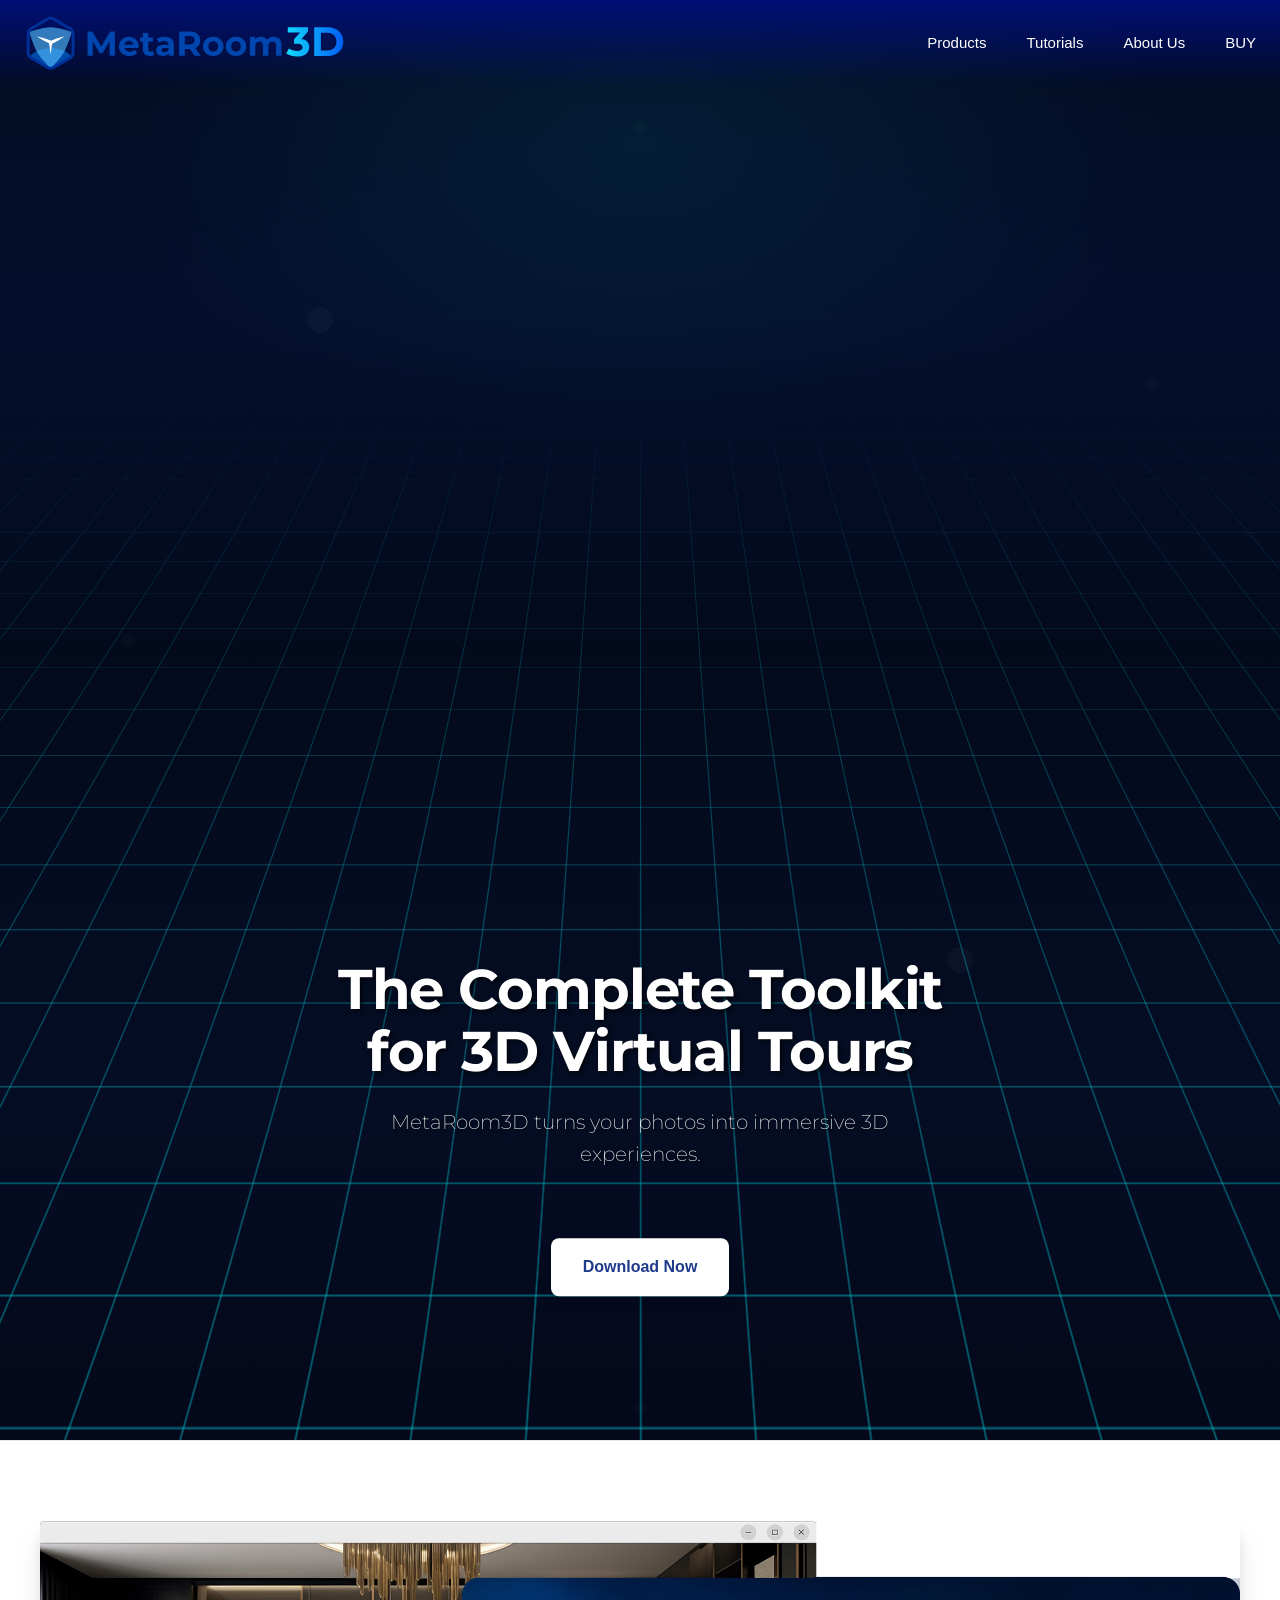
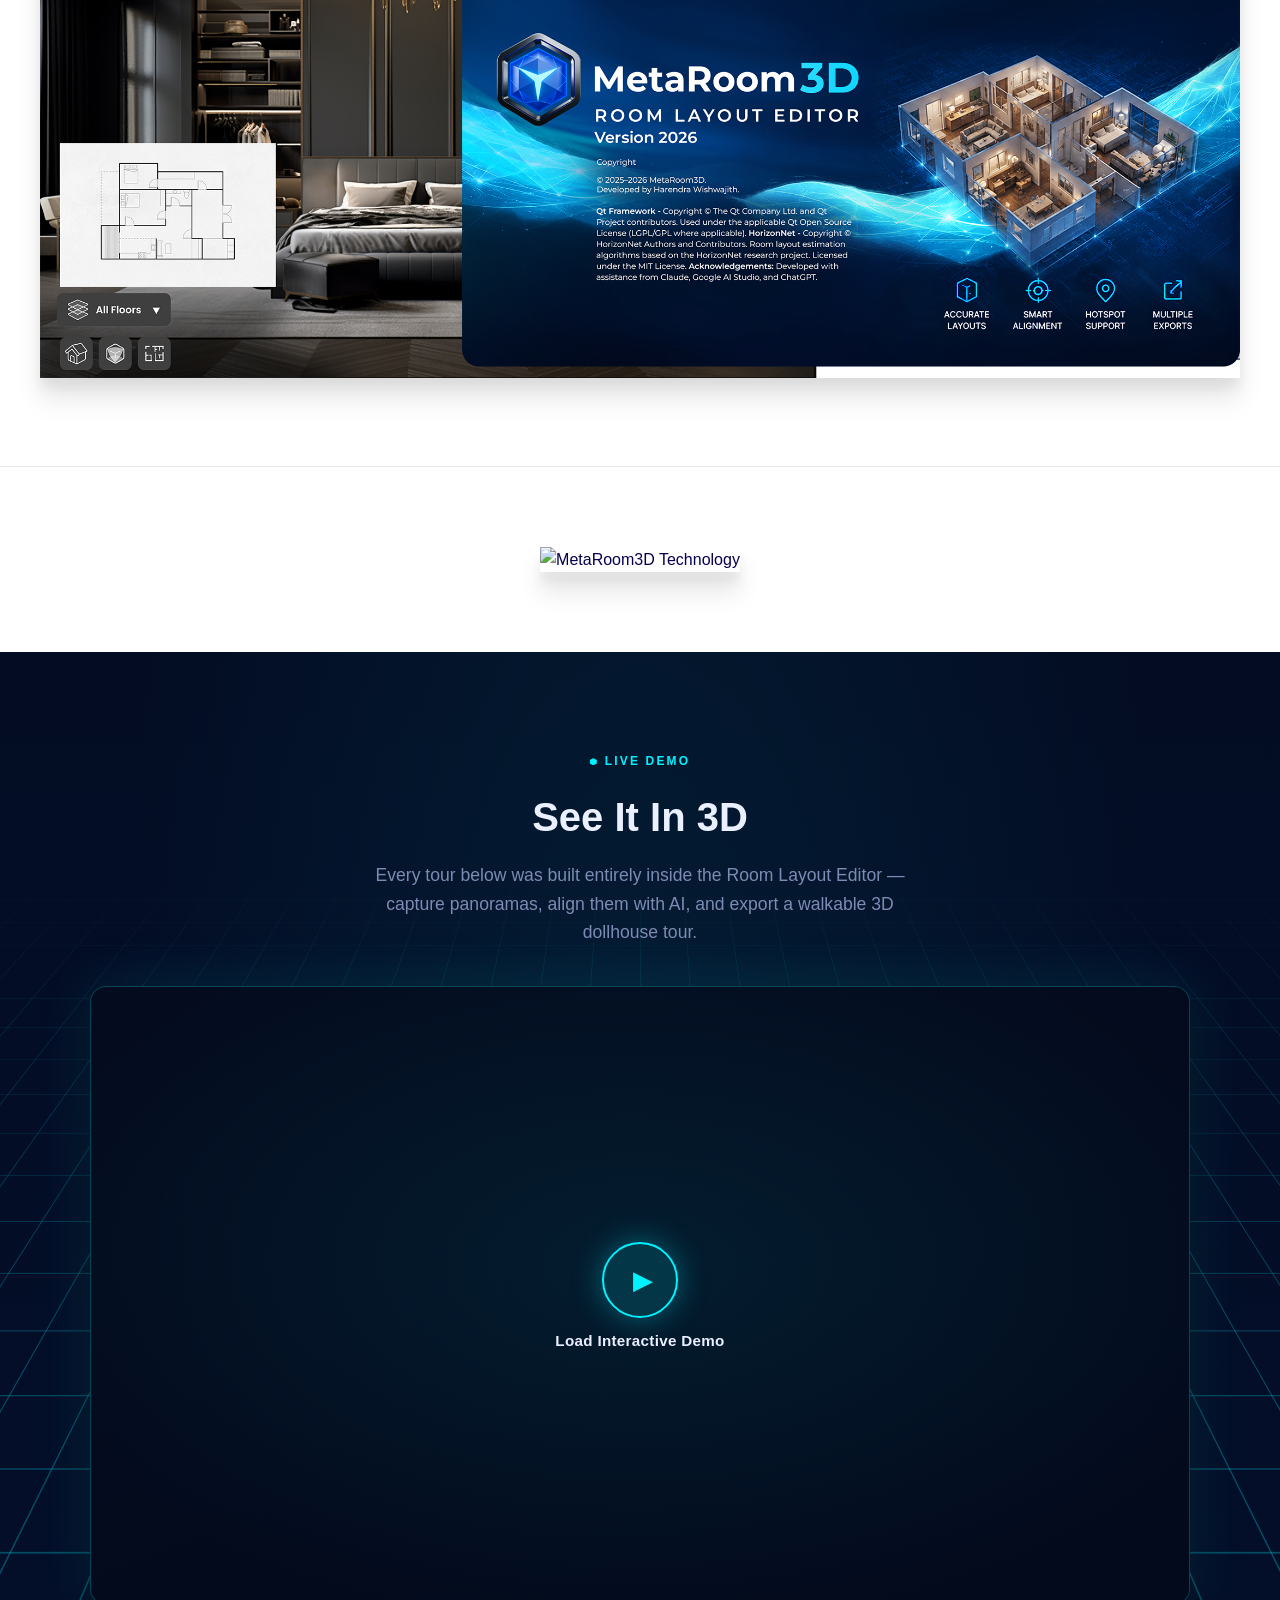
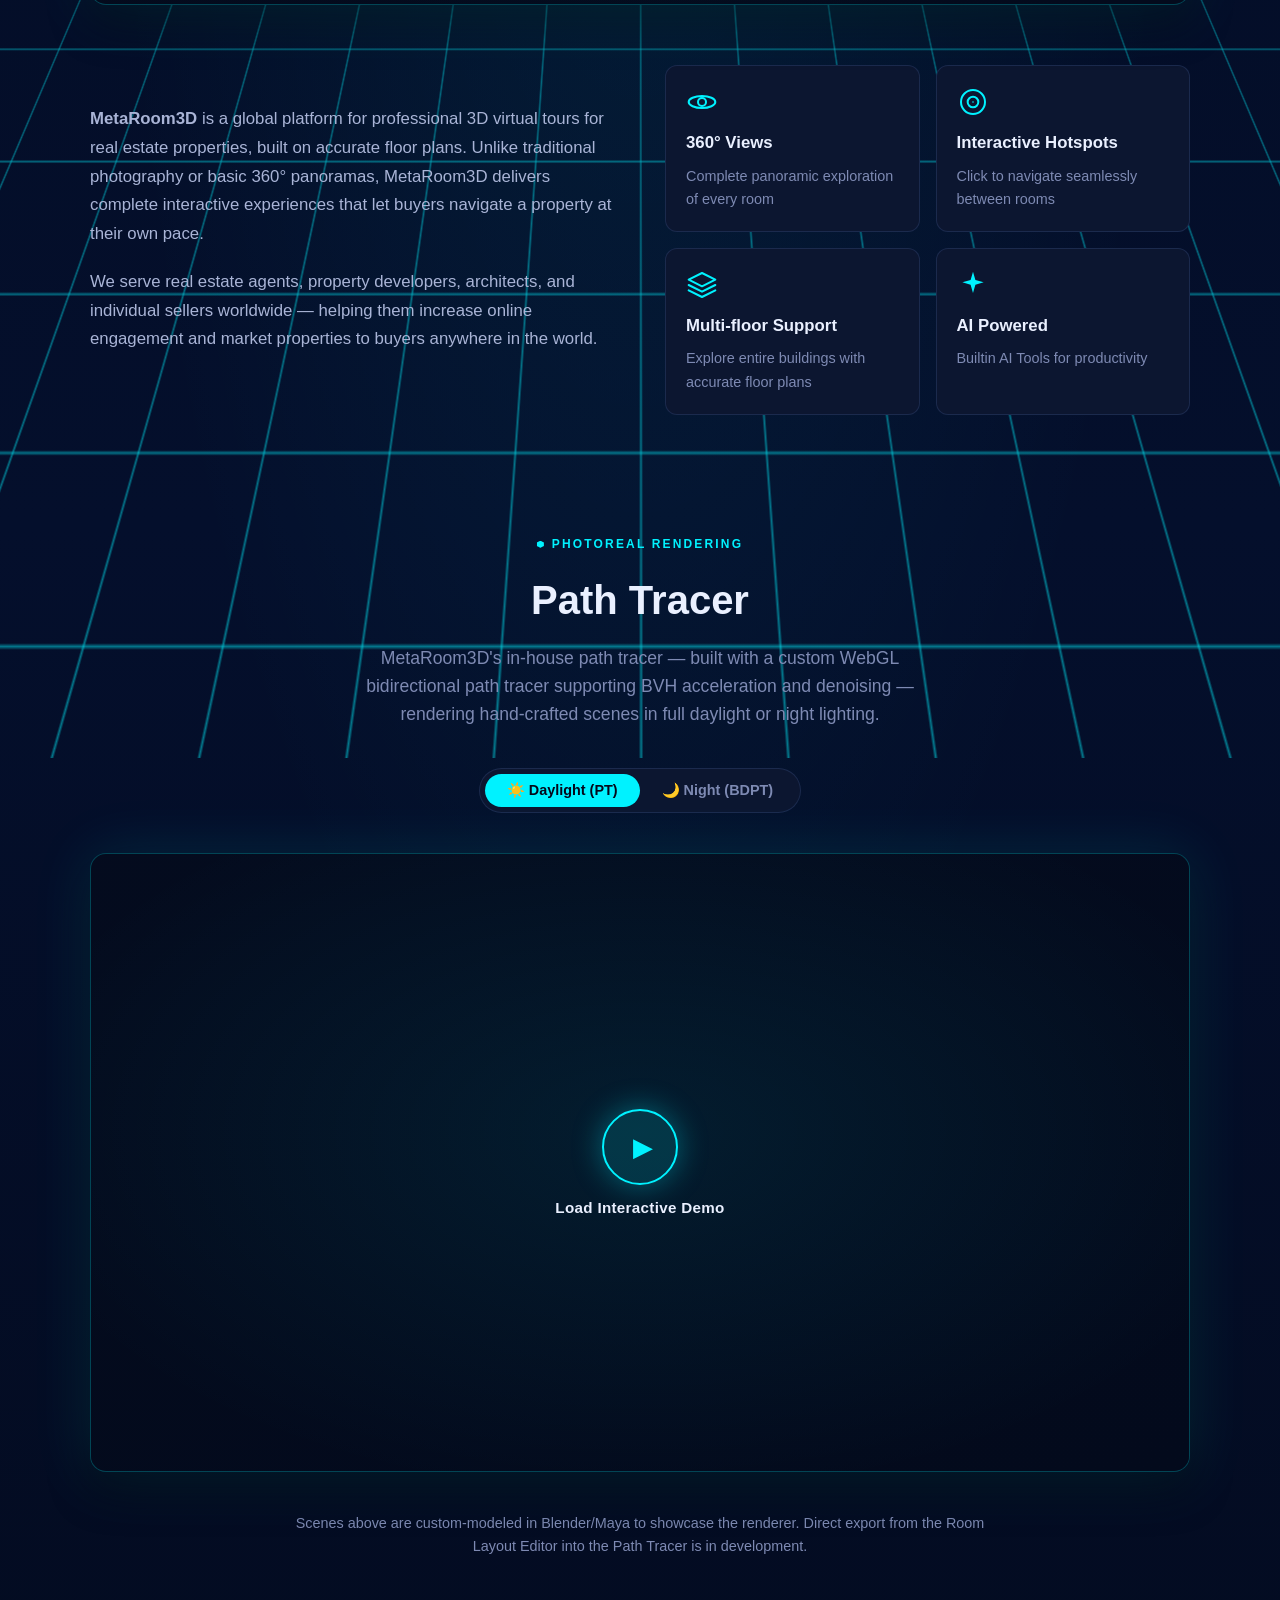
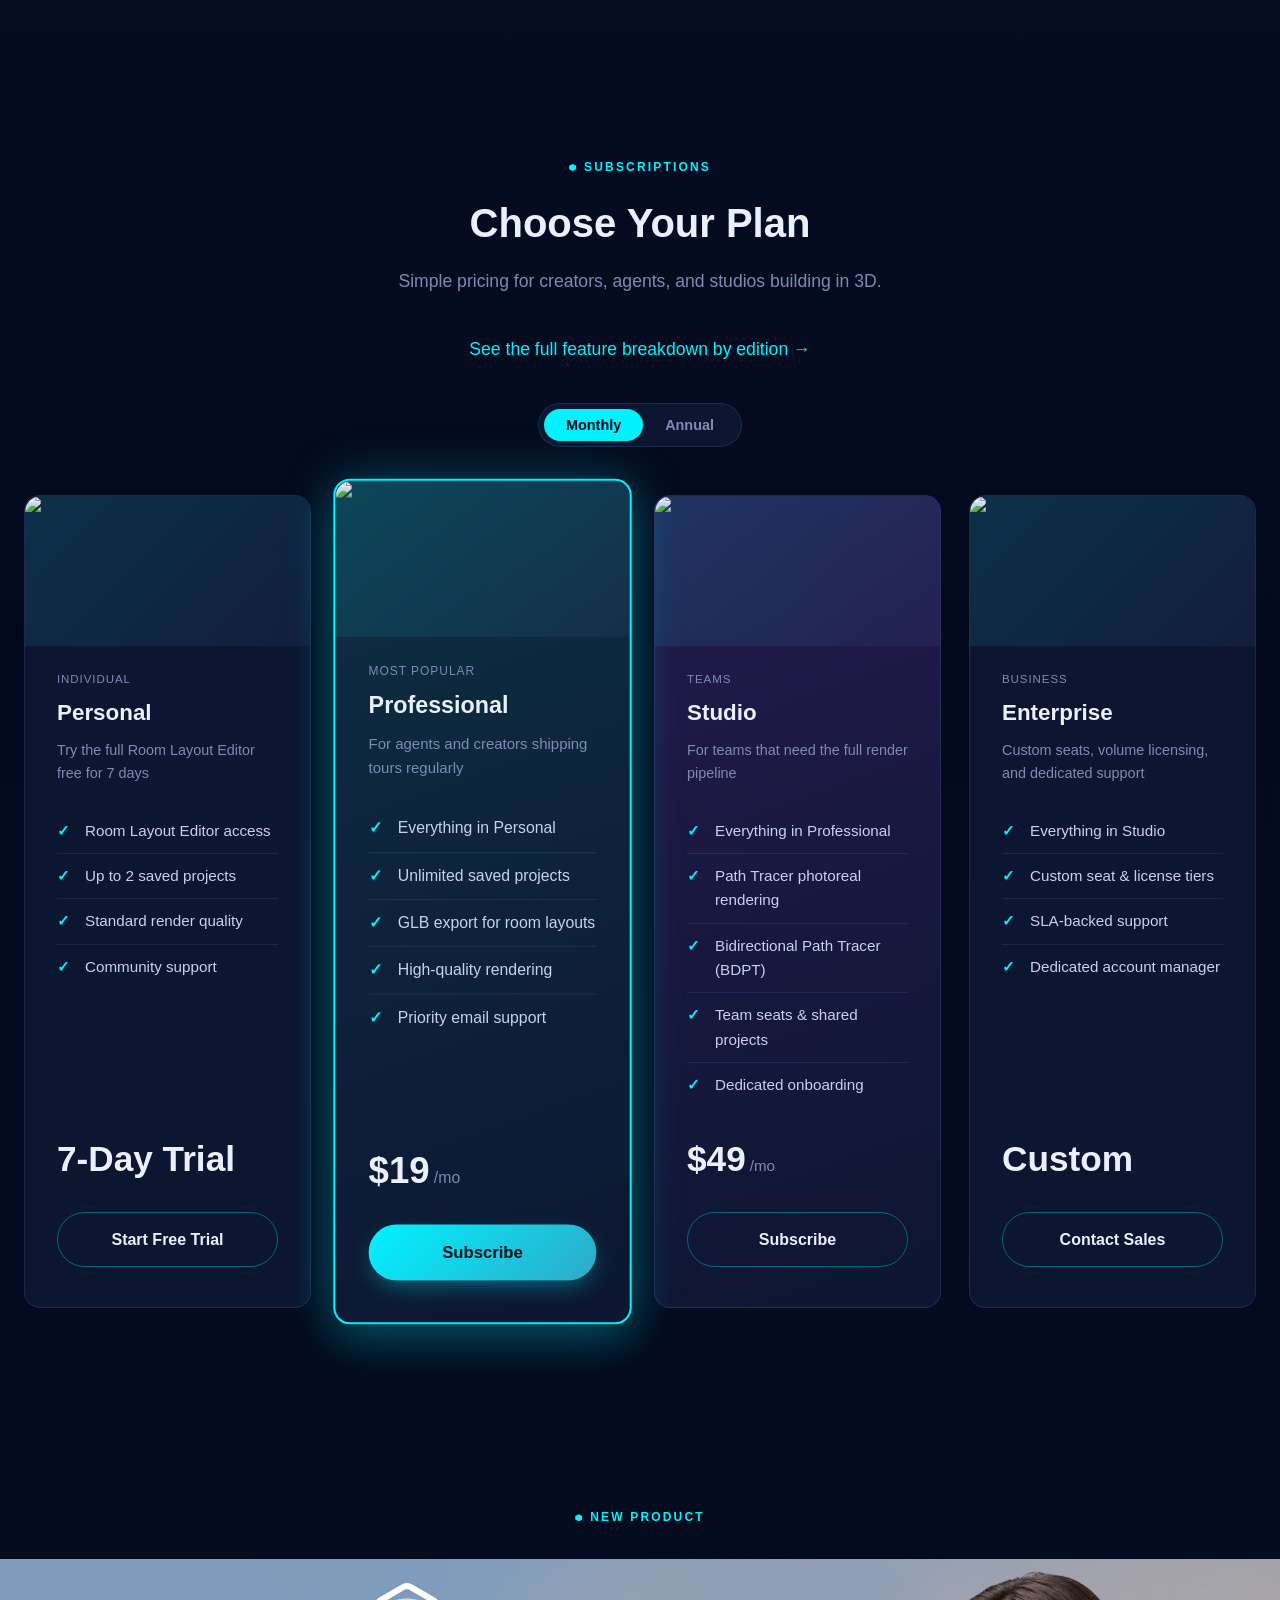
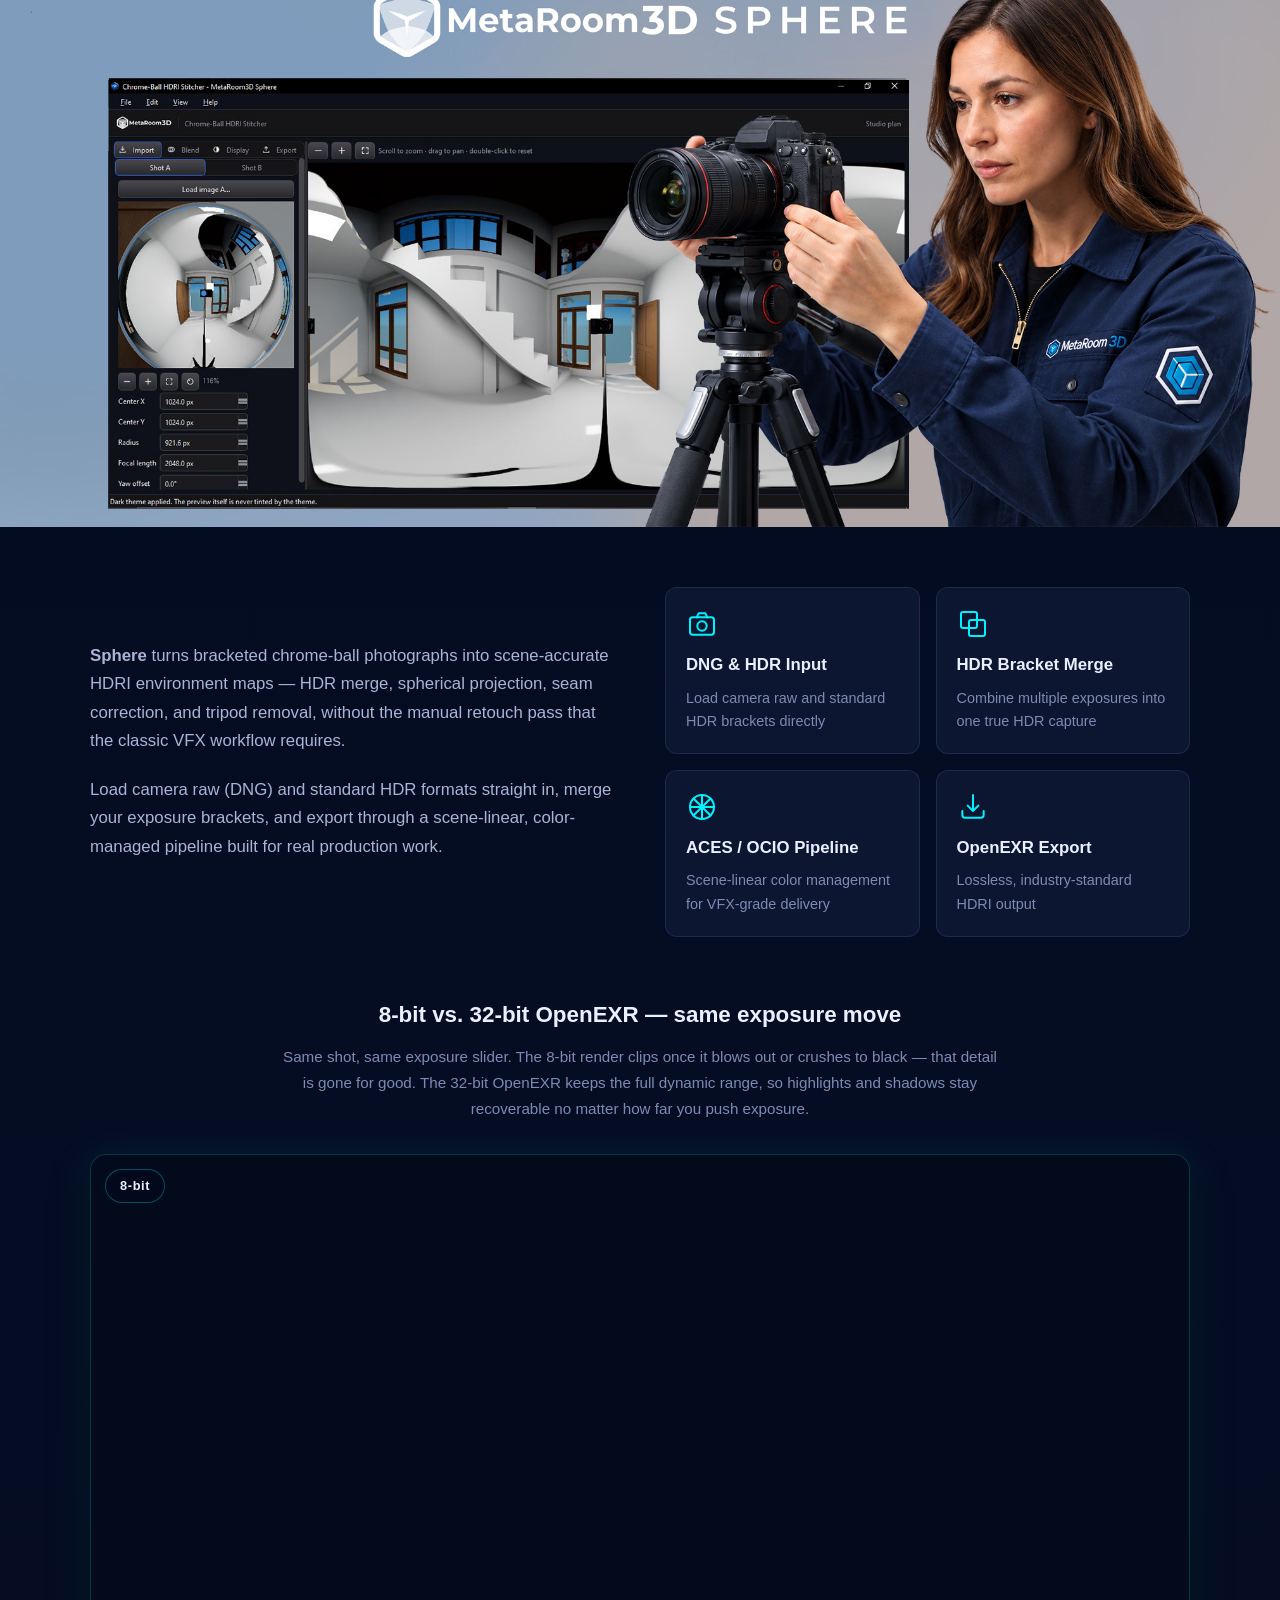
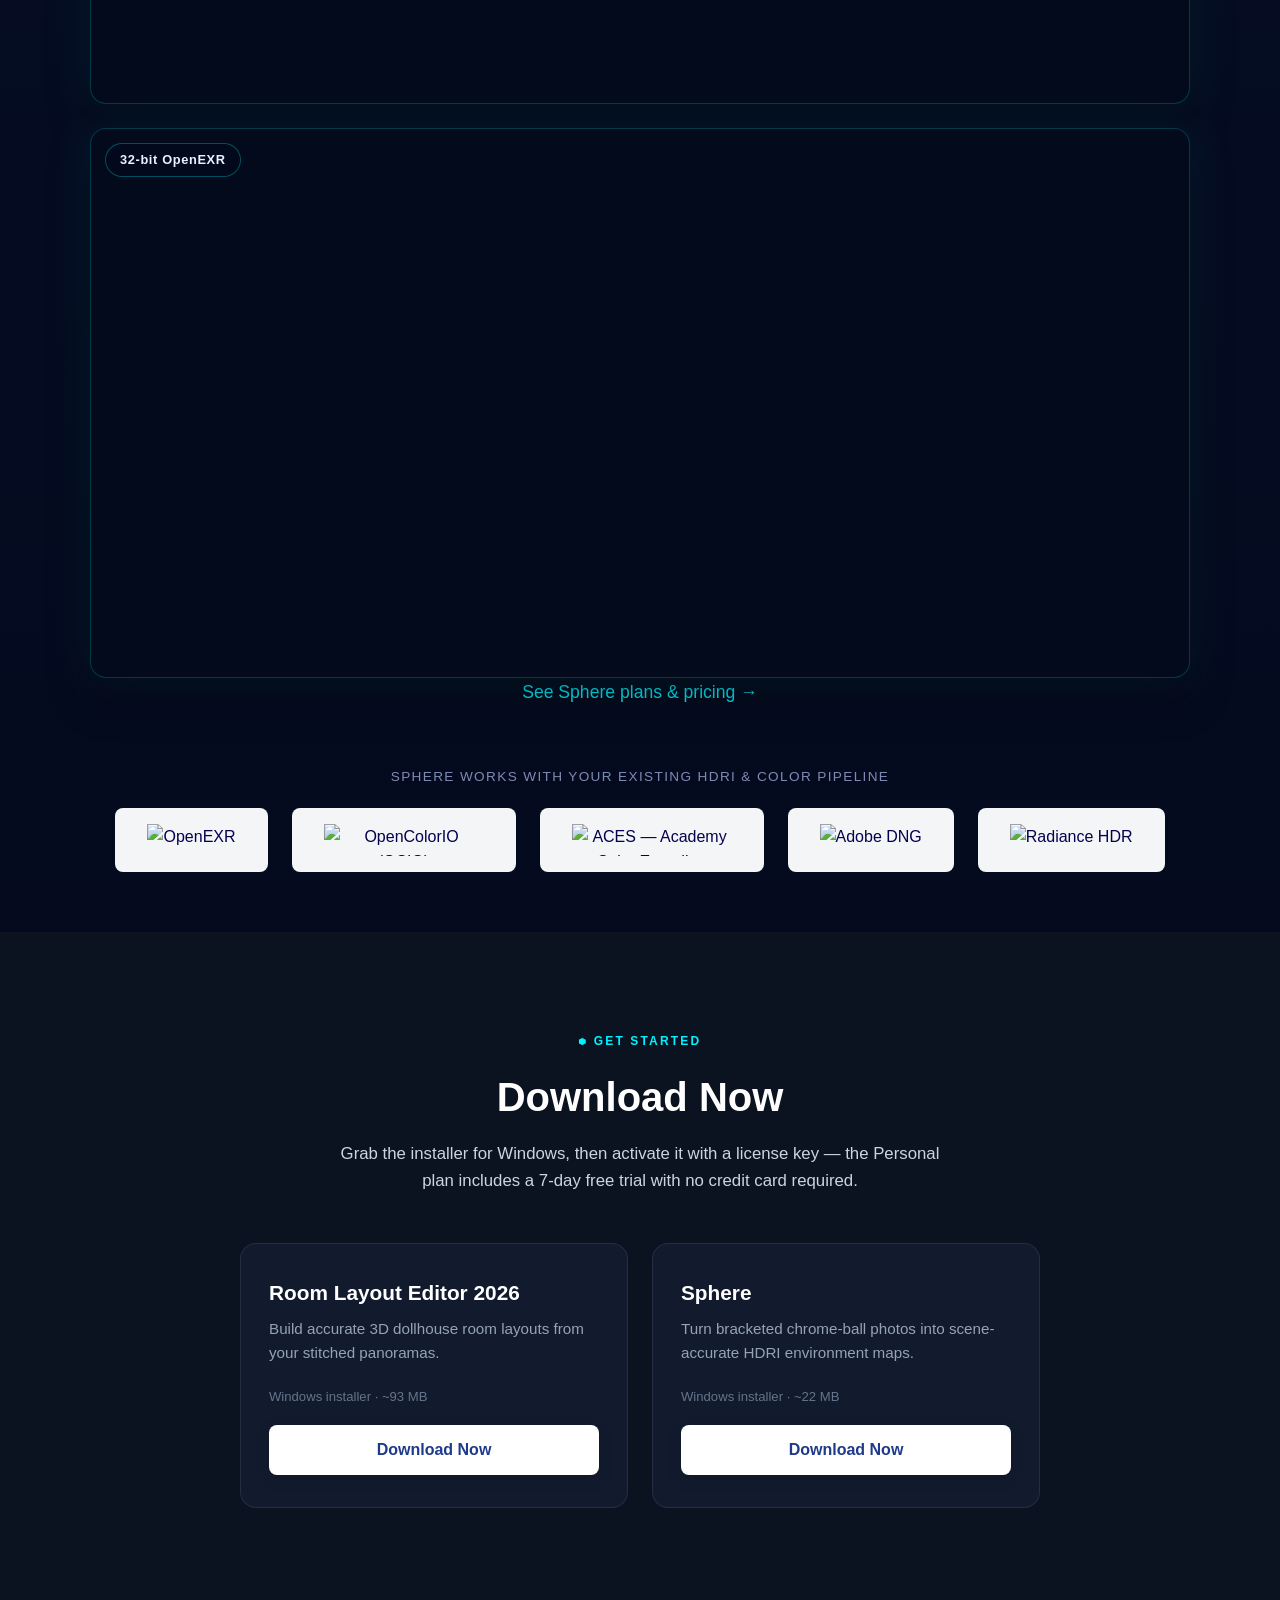
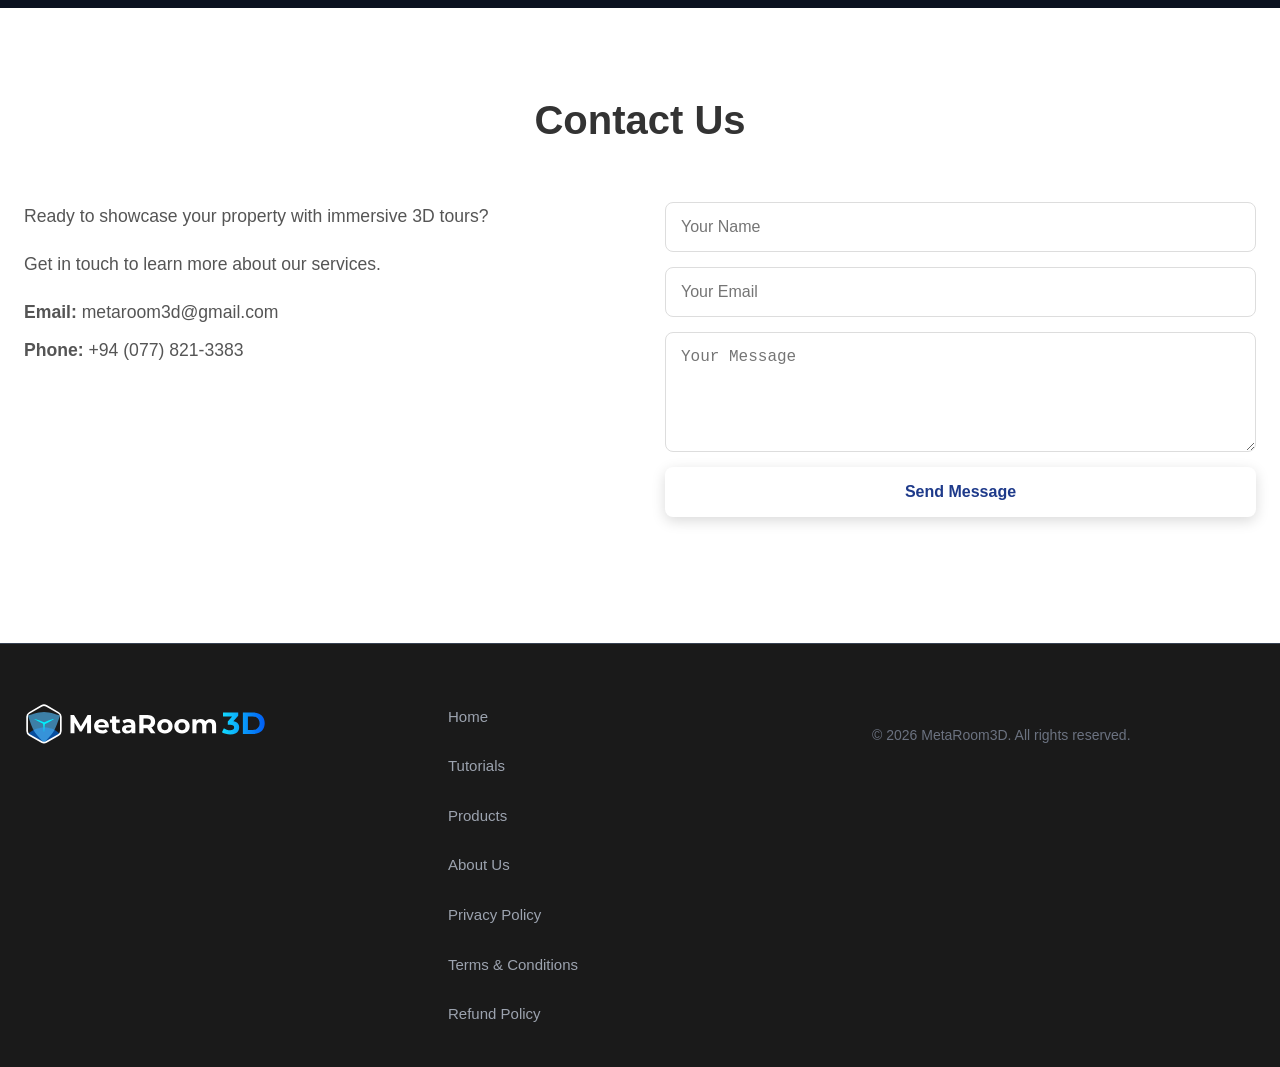
==== commit 3acf5ec8: "Update website" ====
--- a/index.html
+++ b/index.html
@@ -242,25 +242,29 @@
 
         <div class="demo-content">
           <div class="demo-text">
-            <p><strong>MetaRoom3D</strong> is a global platform for professional 3D virtual tours for real estate properties, accurate to within ±1cm of actual floor plans. Unlike traditional photography or basic 360° panoramas, MetaRoom3D delivers complete interactive experiences that let buyers navigate a property at their own pace.</p>
+            <p><strong>MetaRoom3D</strong> is a global platform for professional 3D virtual tours for real estate properties, built on accurate floor plans. Unlike traditional photography or basic 360° panoramas, MetaRoom3D delivers complete interactive experiences that let buyers navigate a property at their own pace.</p>
             <p>We serve real estate agents, property developers, architects, and individual sellers worldwide — helping them increase online engagement and market properties to buyers anywhere in the world.</p>
           </div>
           <div class="demo-features">
             <div class="feature-dark">
+              <div class="feature-icon"><svg viewBox="0 0 24 24" fill="none" stroke="currentColor" stroke-width="1.5" stroke-linecap="round" stroke-linejoin="round"><ellipse cx="12" cy="12" rx="10" ry="4.5"/><circle cx="12" cy="12" r="3"/></svg></div>
               <h3>360° Views</h3>
               <p>Complete panoramic exploration of every room</p>
             </div>
             <div class="feature-dark">
+              <div class="feature-icon"><svg viewBox="0 0 24 24" fill="none" stroke="currentColor" stroke-width="1.5" stroke-linecap="round" stroke-linejoin="round"><circle cx="12" cy="12" r="9"/><circle cx="12" cy="12" r="4"/><circle cx="12" cy="12" r="0.6" fill="currentColor" stroke="none"/></svg></div>
               <h3>Interactive Hotspots</h3>
               <p>Click to navigate seamlessly between rooms</p>
             </div>
             <div class="feature-dark">
+              <div class="feature-icon"><svg viewBox="0 0 24 24" fill="none" stroke="currentColor" stroke-width="1.5" stroke-linecap="round" stroke-linejoin="round"><path d="M12 3 2 8l10 5 10-5-10-5Z"/><path d="M2 12l10 5 10-5"/><path d="M2 16l10 5 10-5"/></svg></div>
               <h3>Multi-floor Support</h3>
               <p>Explore entire buildings with accurate floor plans</p>
             </div>
             <div class="feature-dark">
-              <h3>±1cm Accuracy</h3>
-              <p>Architecturally precise measurements</p>
+              <div class="feature-icon"><svg viewBox="0 0 24 24" fill="currentColor"><path d="M12 2l1.8 6.2L20 10l-6.2 1.8L12 18l-1.8-6.2L4 10l6.2-1.8L12 2Z"/></svg></div>
+              <h3>AI Powered</h3>
+              <p>Builtin AI Tools for productivity</p>
             </div>
           </div>
         </div>
@@ -405,18 +409,22 @@
           </div>
           <div class="demo-features">
             <div class="feature-dark">
+              <div class="feature-icon"><svg viewBox="0 0 24 24" fill="none" stroke="currentColor" stroke-width="1.5" stroke-linecap="round" stroke-linejoin="round"><rect x="3" y="7" width="18" height="13" rx="2"/><path d="M8 7l1.5-3h5L16 7"/><circle cx="12" cy="13.5" r="3.5"/></svg></div>
               <h3>DNG & HDR Input</h3>
               <p>Load camera raw and standard HDR brackets directly</p>
             </div>
             <div class="feature-dark">
+              <div class="feature-icon"><svg viewBox="0 0 24 24" fill="none" stroke="currentColor" stroke-width="1.5" stroke-linecap="round" stroke-linejoin="round"><rect x="3" y="3" width="12" height="12" rx="1.5"/><rect x="9" y="9" width="12" height="12" rx="1.5"/></svg></div>
               <h3>HDR Bracket Merge</h3>
               <p>Combine multiple exposures into one true HDR capture</p>
             </div>
             <div class="feature-dark">
+              <div class="feature-icon"><svg viewBox="0 0 24 24" fill="none" stroke="currentColor" stroke-width="1.5" stroke-linecap="round" stroke-linejoin="round"><circle cx="12" cy="12" r="9"/><path d="M12 3v18M3 12h18M5.6 5.6l12.8 12.8M18.4 5.6 5.6 18.4"/></svg></div>
               <h3>ACES / OCIO Pipeline</h3>
               <p>Scene-linear color management for VFX-grade delivery</p>
             </div>
             <div class="feature-dark">
+              <div class="feature-icon"><svg viewBox="0 0 24 24" fill="none" stroke="currentColor" stroke-width="1.5" stroke-linecap="round" stroke-linejoin="round"><path d="M12 3v12m0 0-4-4m4 4 4-4"/><path d="M4 15v3a2 2 0 0 0 2 2h12a2 2 0 0 0 2-2v-3"/></svg></div>
               <h3>OpenEXR Export</h3>
               <p>Lossless, industry-standard HDRI output</p>
             </div>
@@ -467,13 +475,13 @@
           <div class="download-card">
             <h3>Room Layout Editor 2026</h3>
             <p>Build accurate 3D dollhouse room layouts from your stitched panoramas.</p>
-            <span class="download-meta">Windows installer &middot; ~600 MB</span>
+            <span class="download-meta">Windows installer &middot; ~93 MB</span>
             <button type="button" class="cta-button" onclick="openDownloadModal('roomlayout')">Download Now</button>
           </div>
           <div class="download-card">
             <h3>Sphere</h3>
             <p>Turn bracketed chrome-ball photos into scene-accurate HDRI environment maps.</p>
-            <span class="download-meta">Windows installer &middot; ~85 MB</span>
+            <span class="download-meta">Windows installer &middot; ~22 MB</span>
             <button type="button" class="cta-button" onclick="openDownloadModal('sphere')">Download Now</button>
           </div>
         </div>
--- a/styles.css
+++ b/styles.css
@@ -787,6 +787,19 @@
   border-radius: 12px;
 }
 
+.feature-icon {
+  width: 32px;
+  height: 32px;
+  margin-bottom: 12px;
+  color: #00F2FF;
+}
+
+.feature-icon svg {
+  width: 100%;
+  height: 100%;
+  display: block;
+}
+
 .feature-dark h3 {
   margin-bottom: 8px;
   color: #EAF0FF;
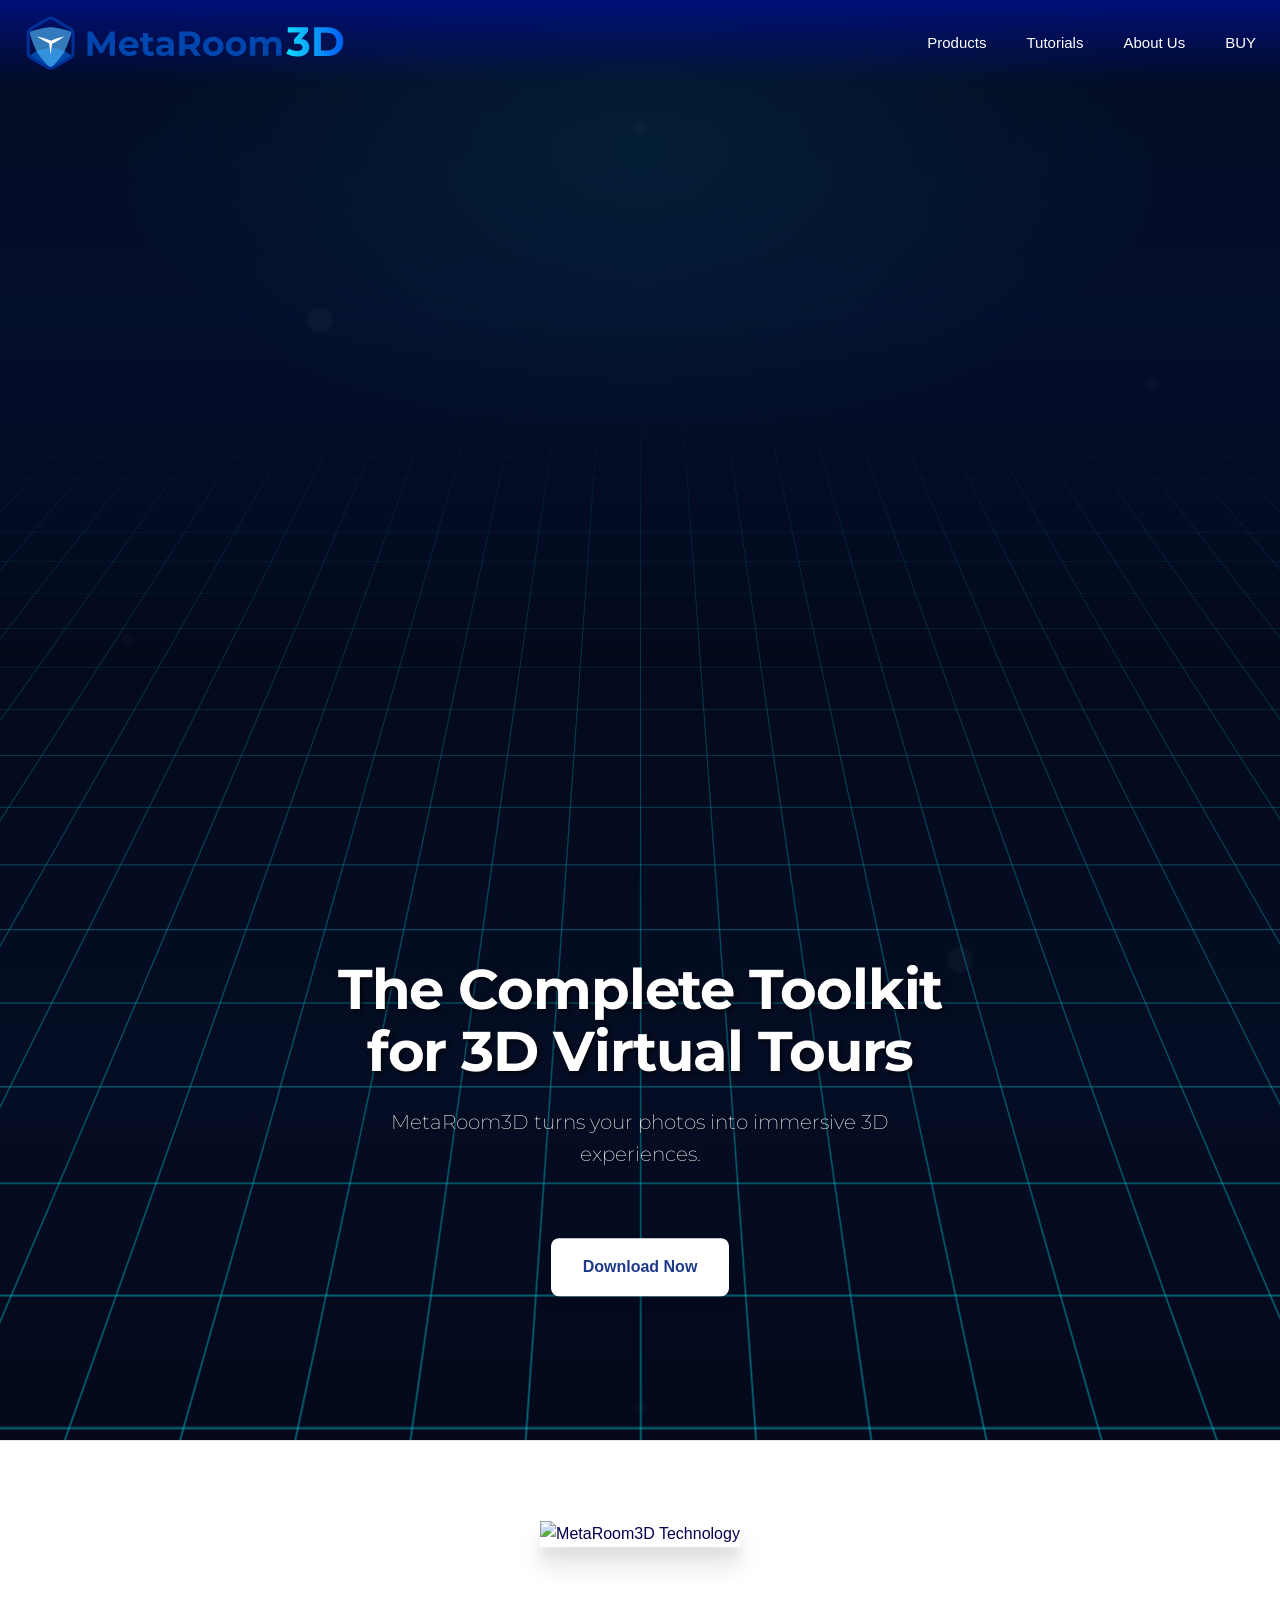
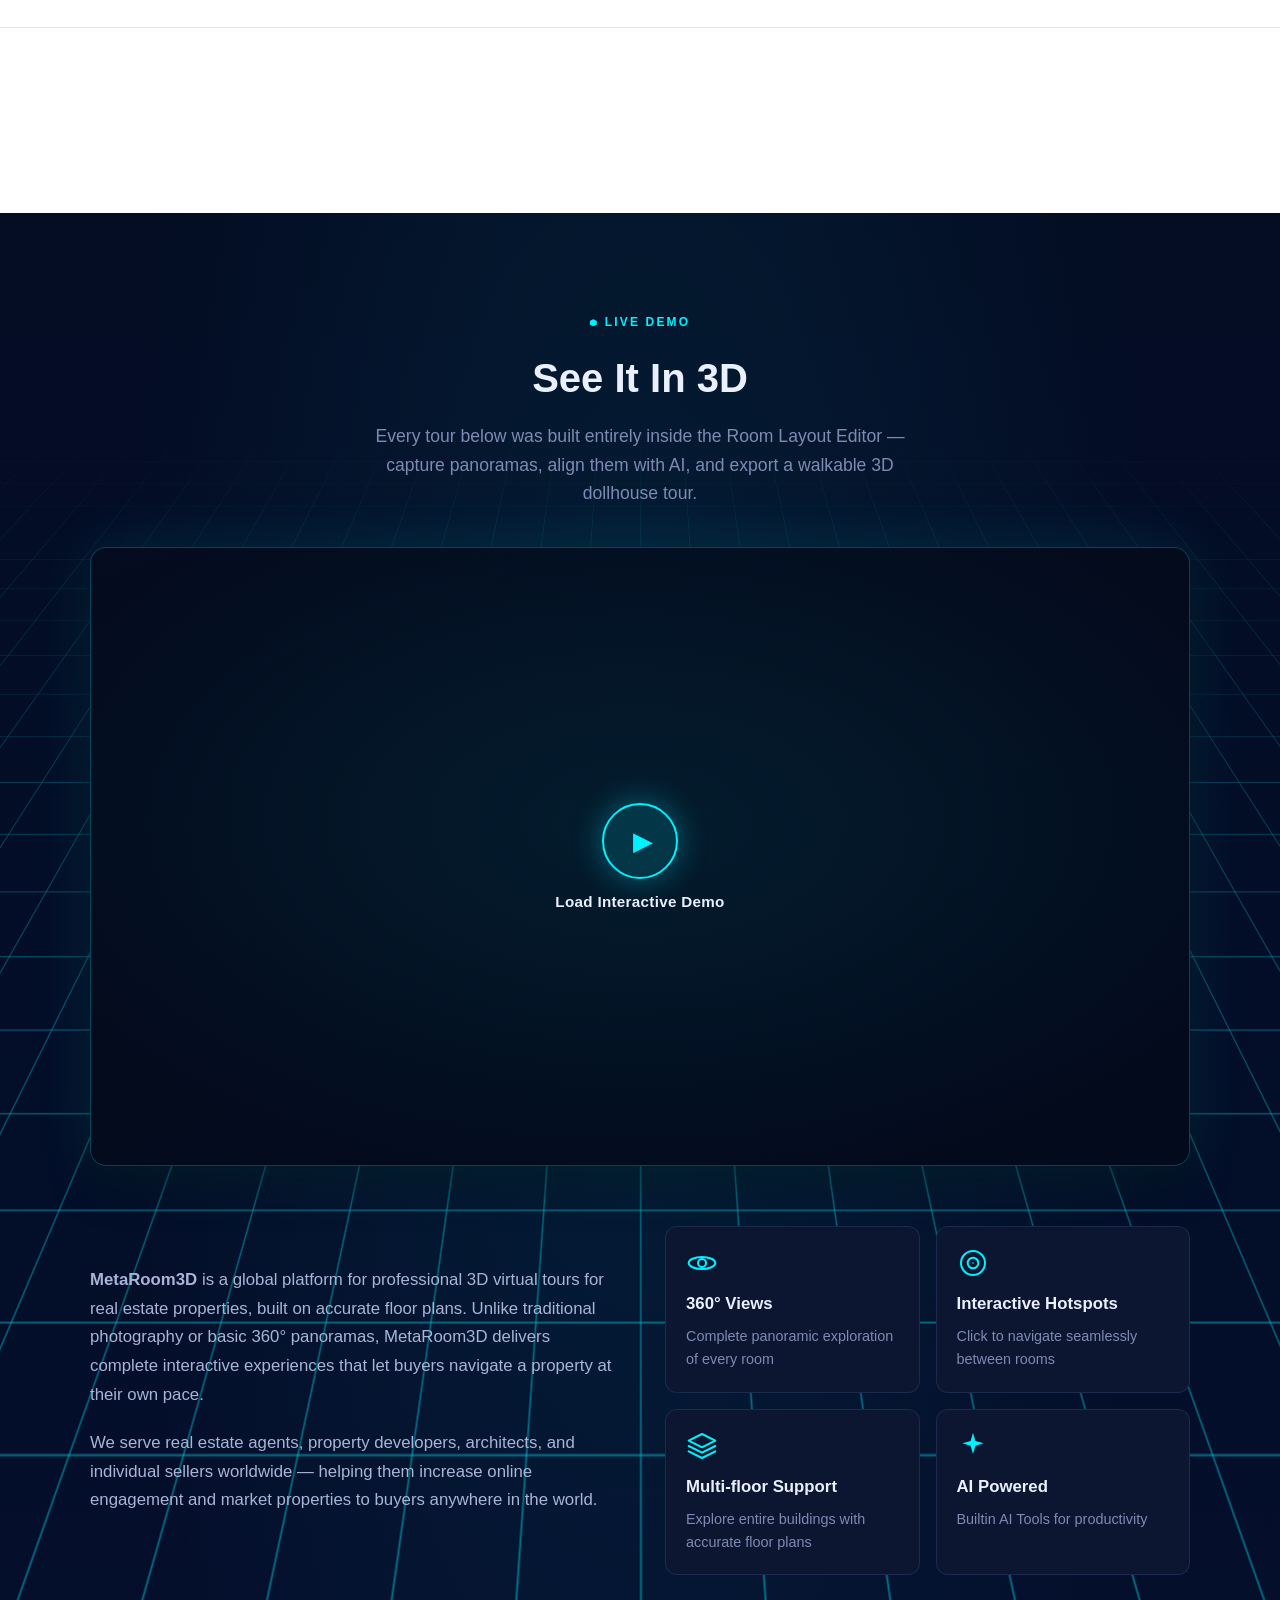
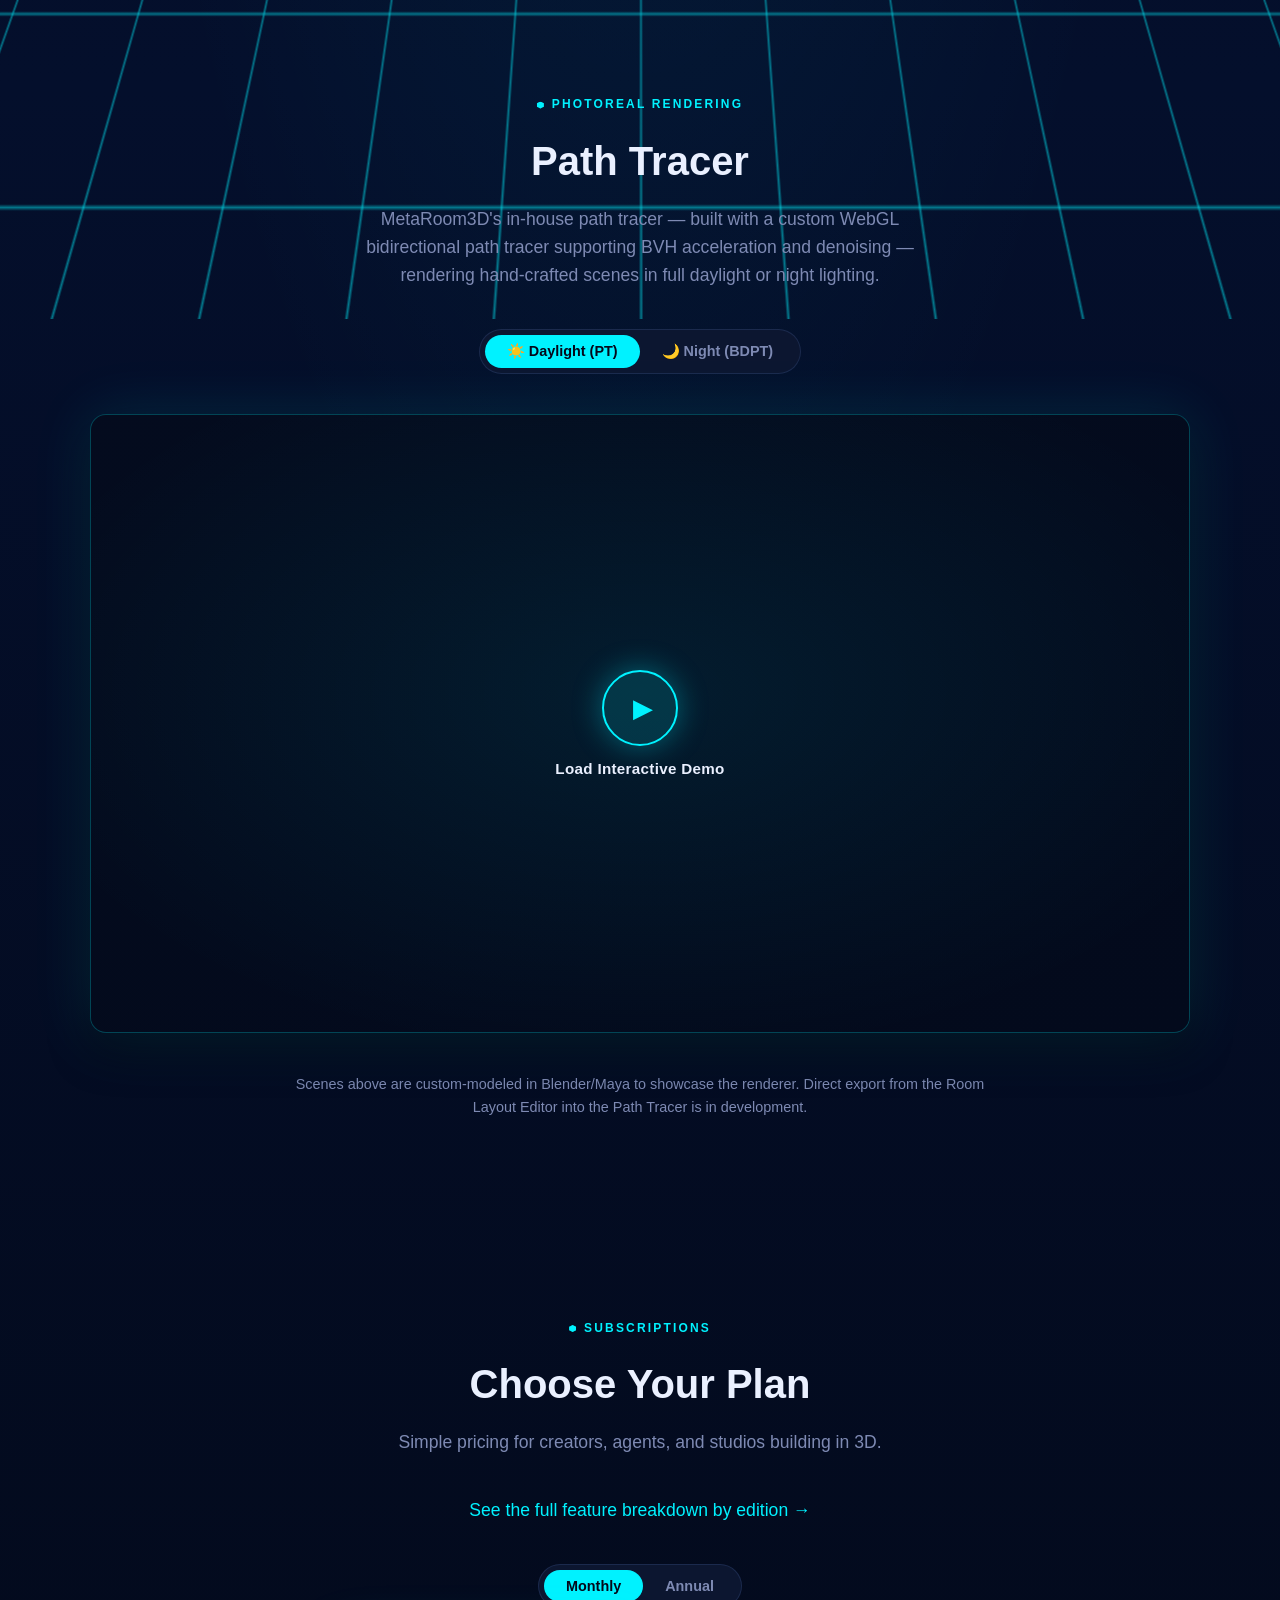
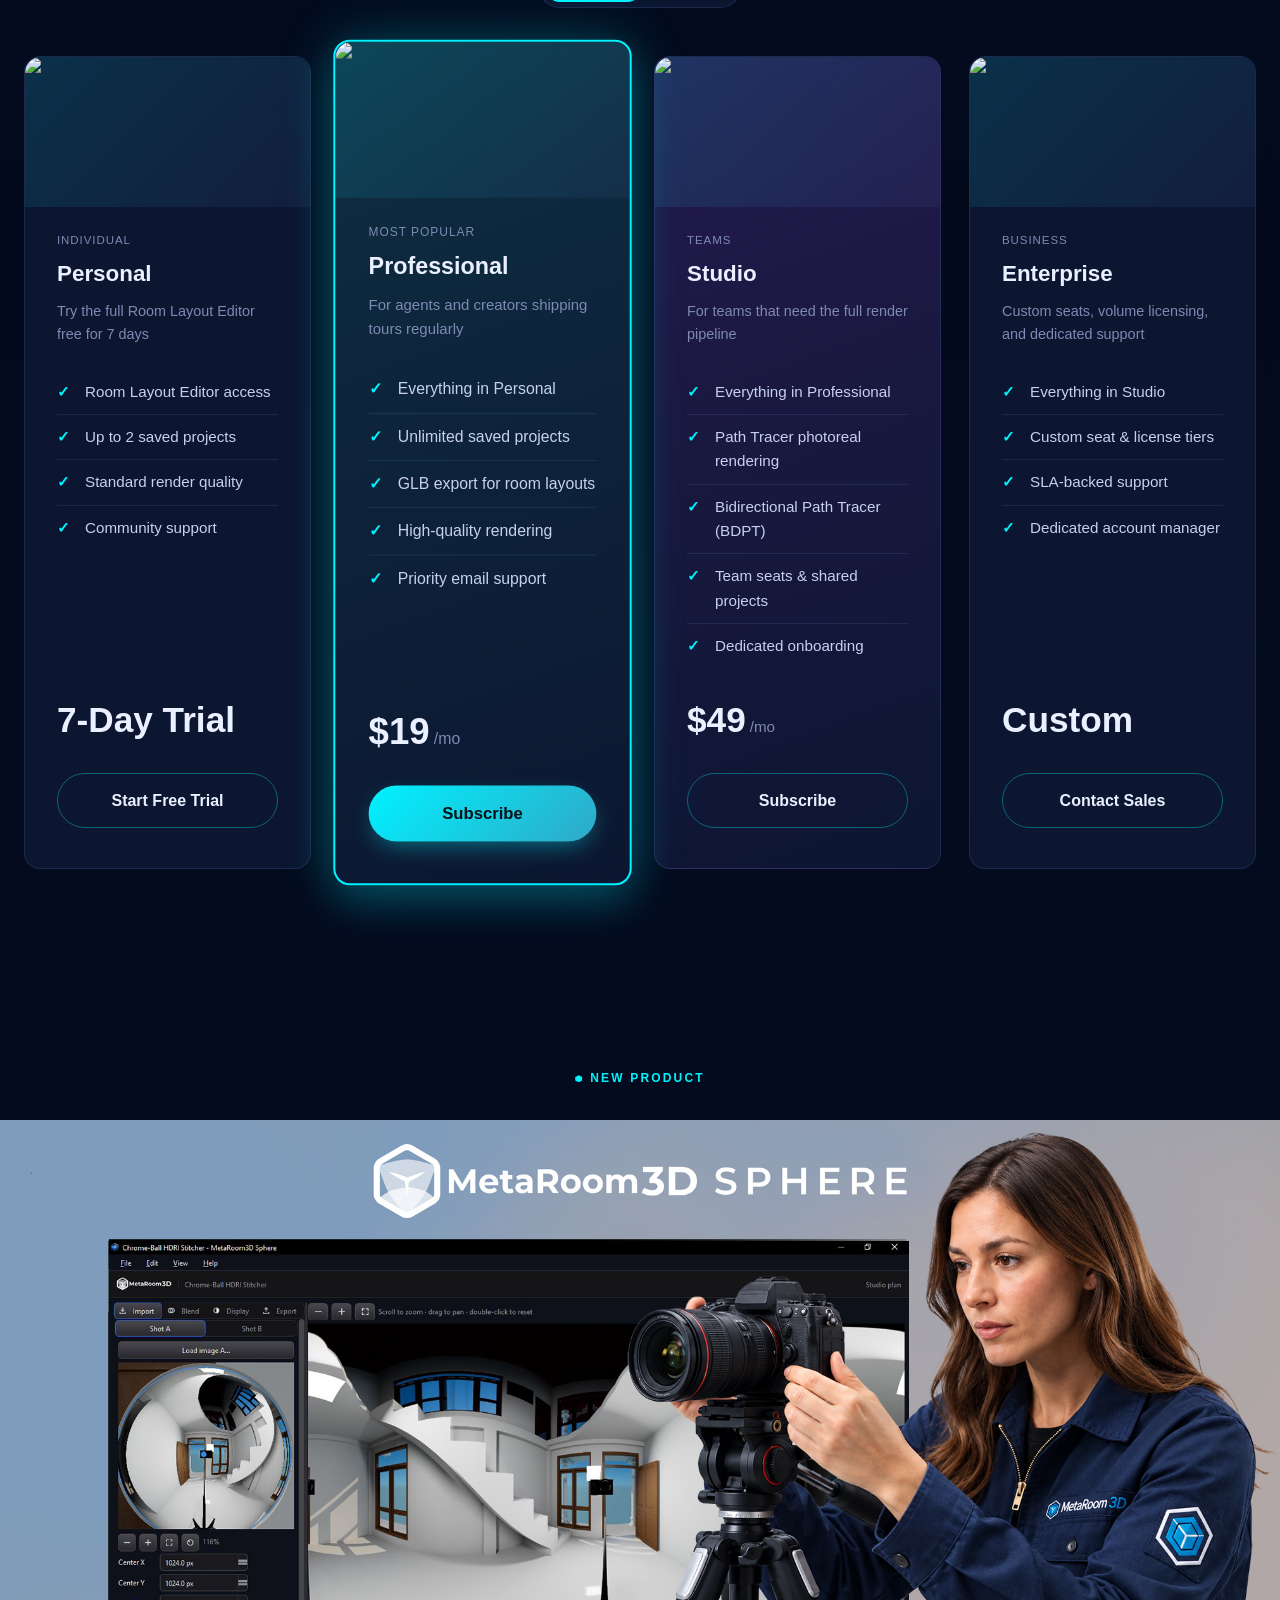
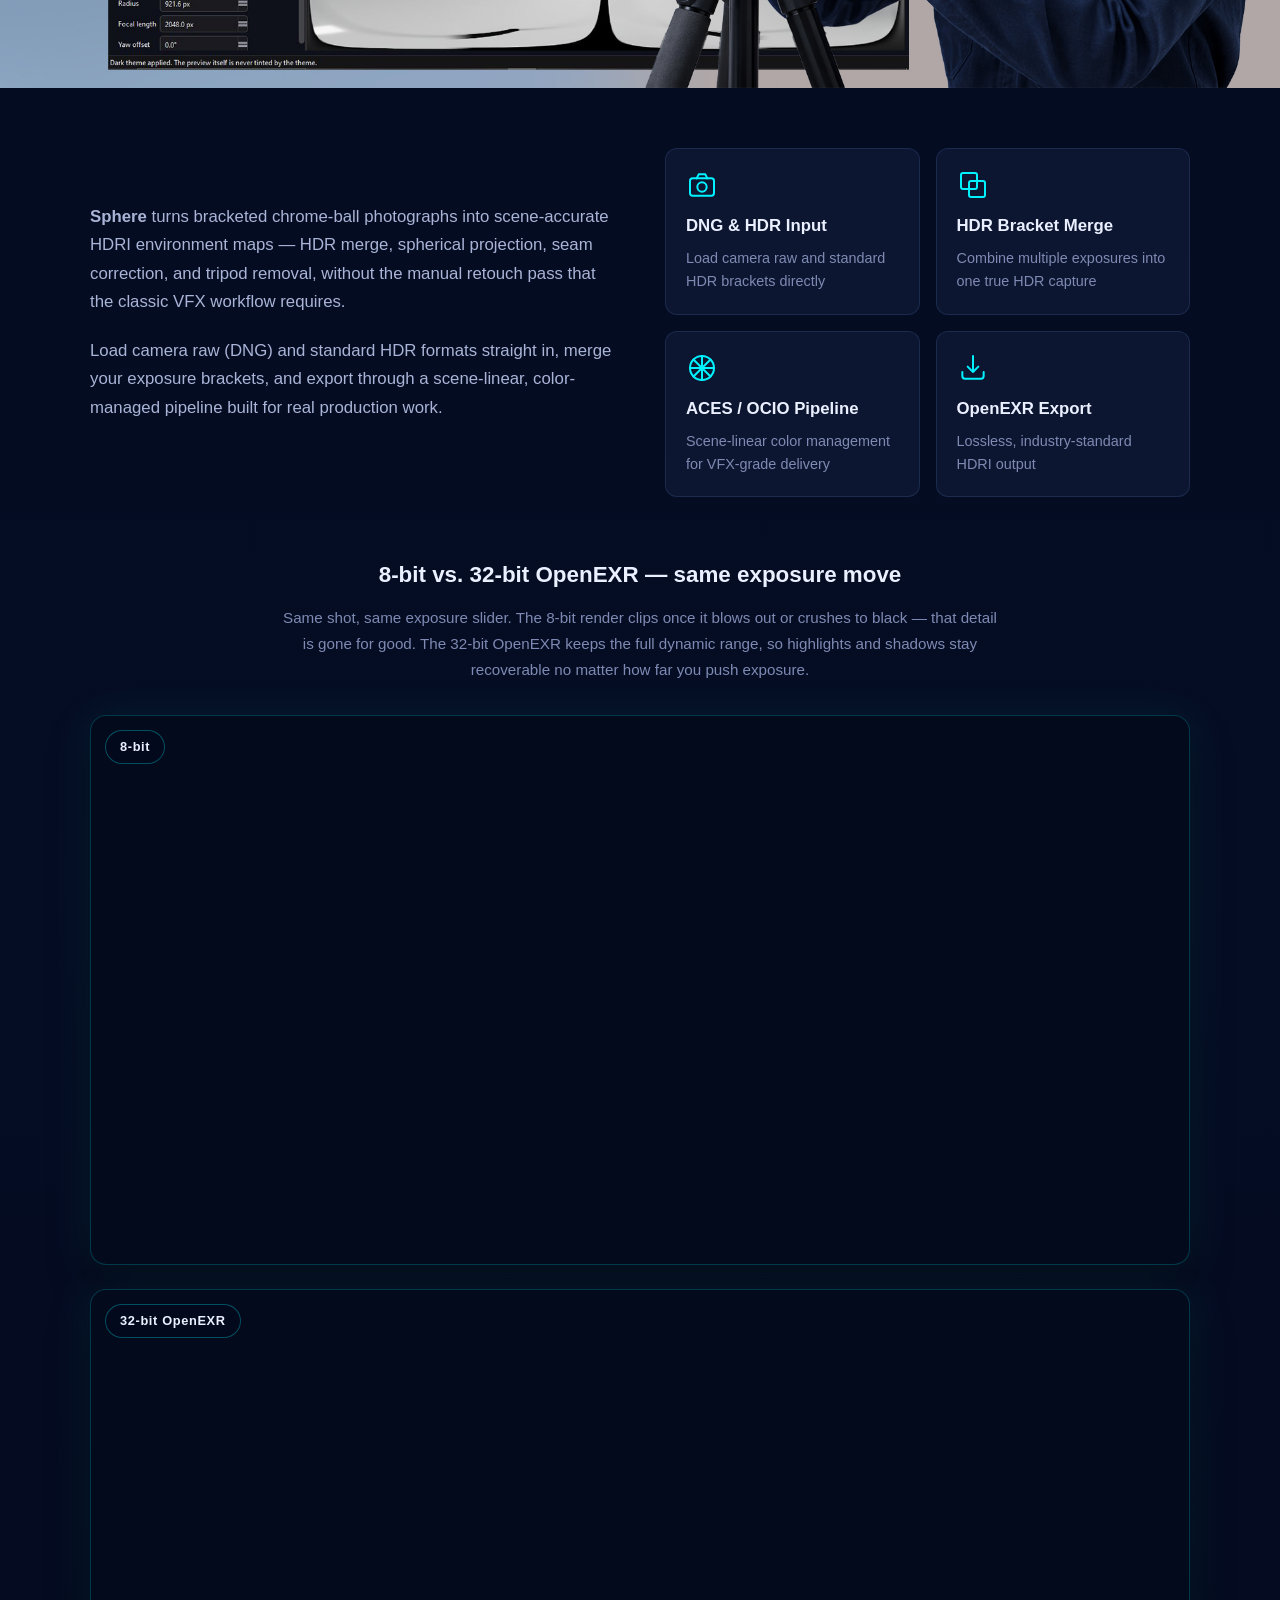
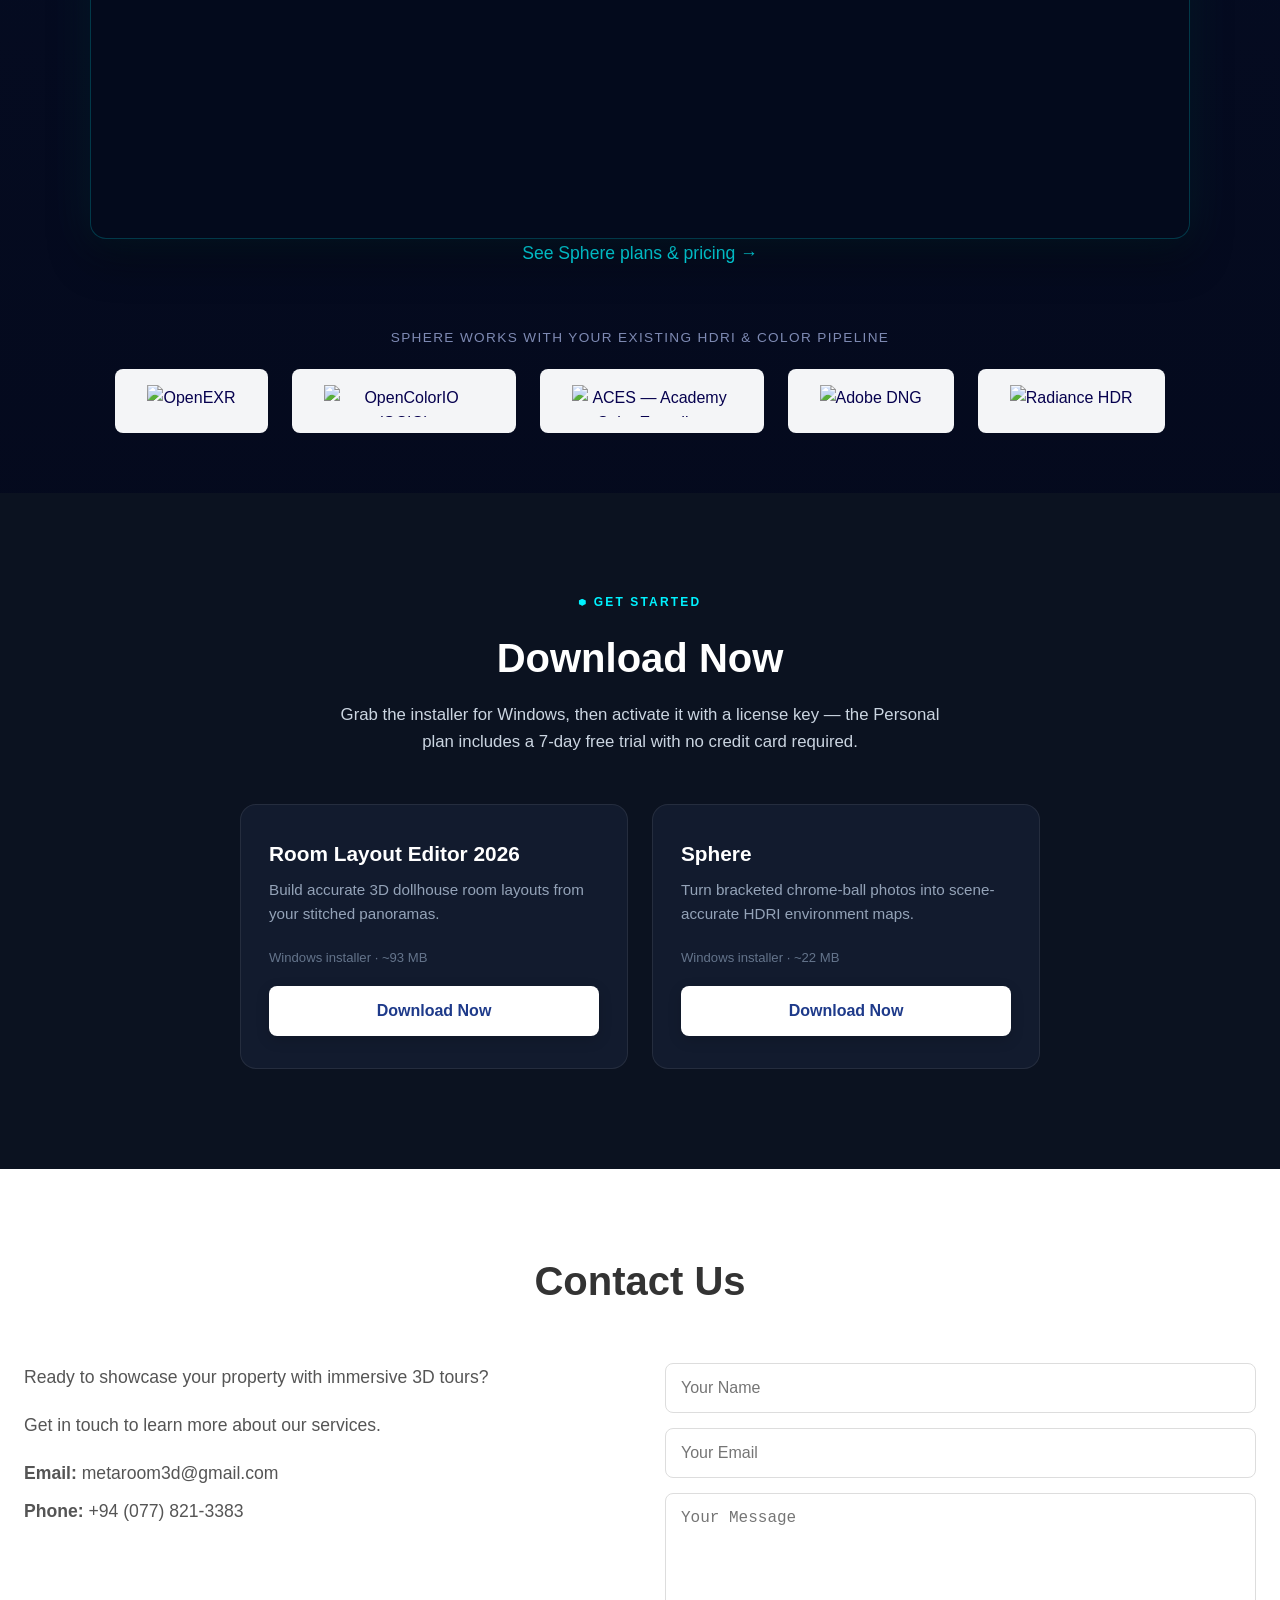
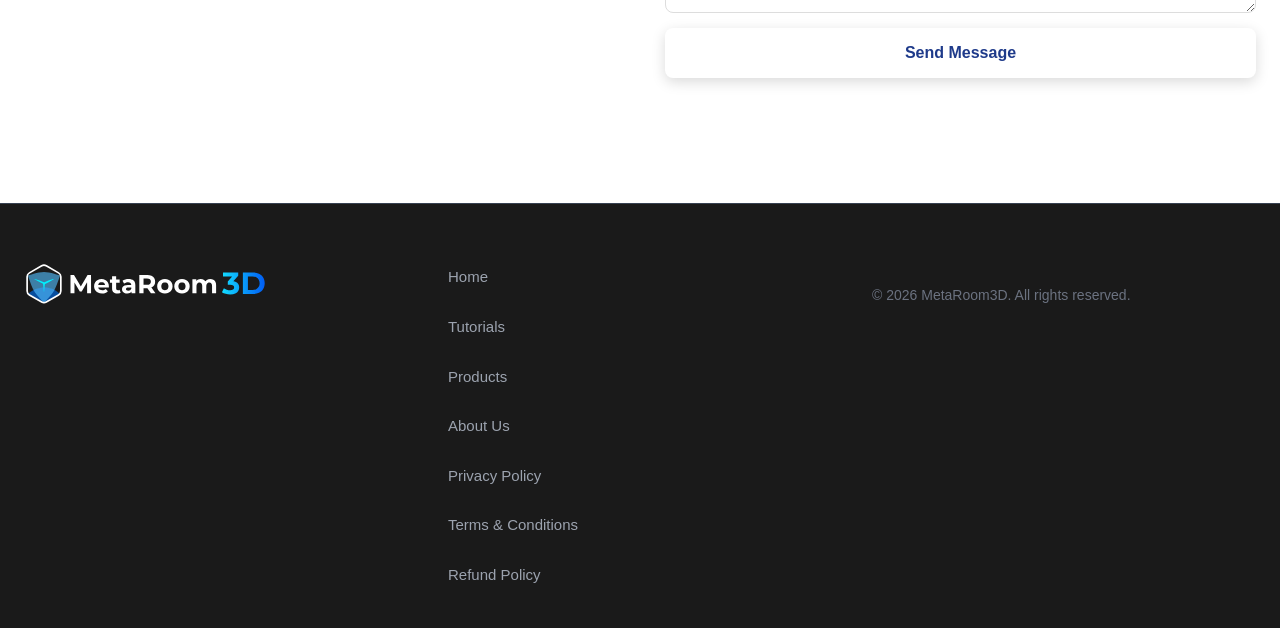
==== commit 72ee2efe: "Update png to jpg" ====
--- a/index.html
+++ b/index.html
@@ -204,7 +204,7 @@
   <section class="feature-image-section">
     <div class="container">
       <div class="feature-image">
-        <img src="assets/Frame 23.png" alt="MetaRoom3D Technology">
+        <img src="assets/Frame 23.jpg" alt="MetaRoom3D Technology">
       </div>
     </div>
   </section>
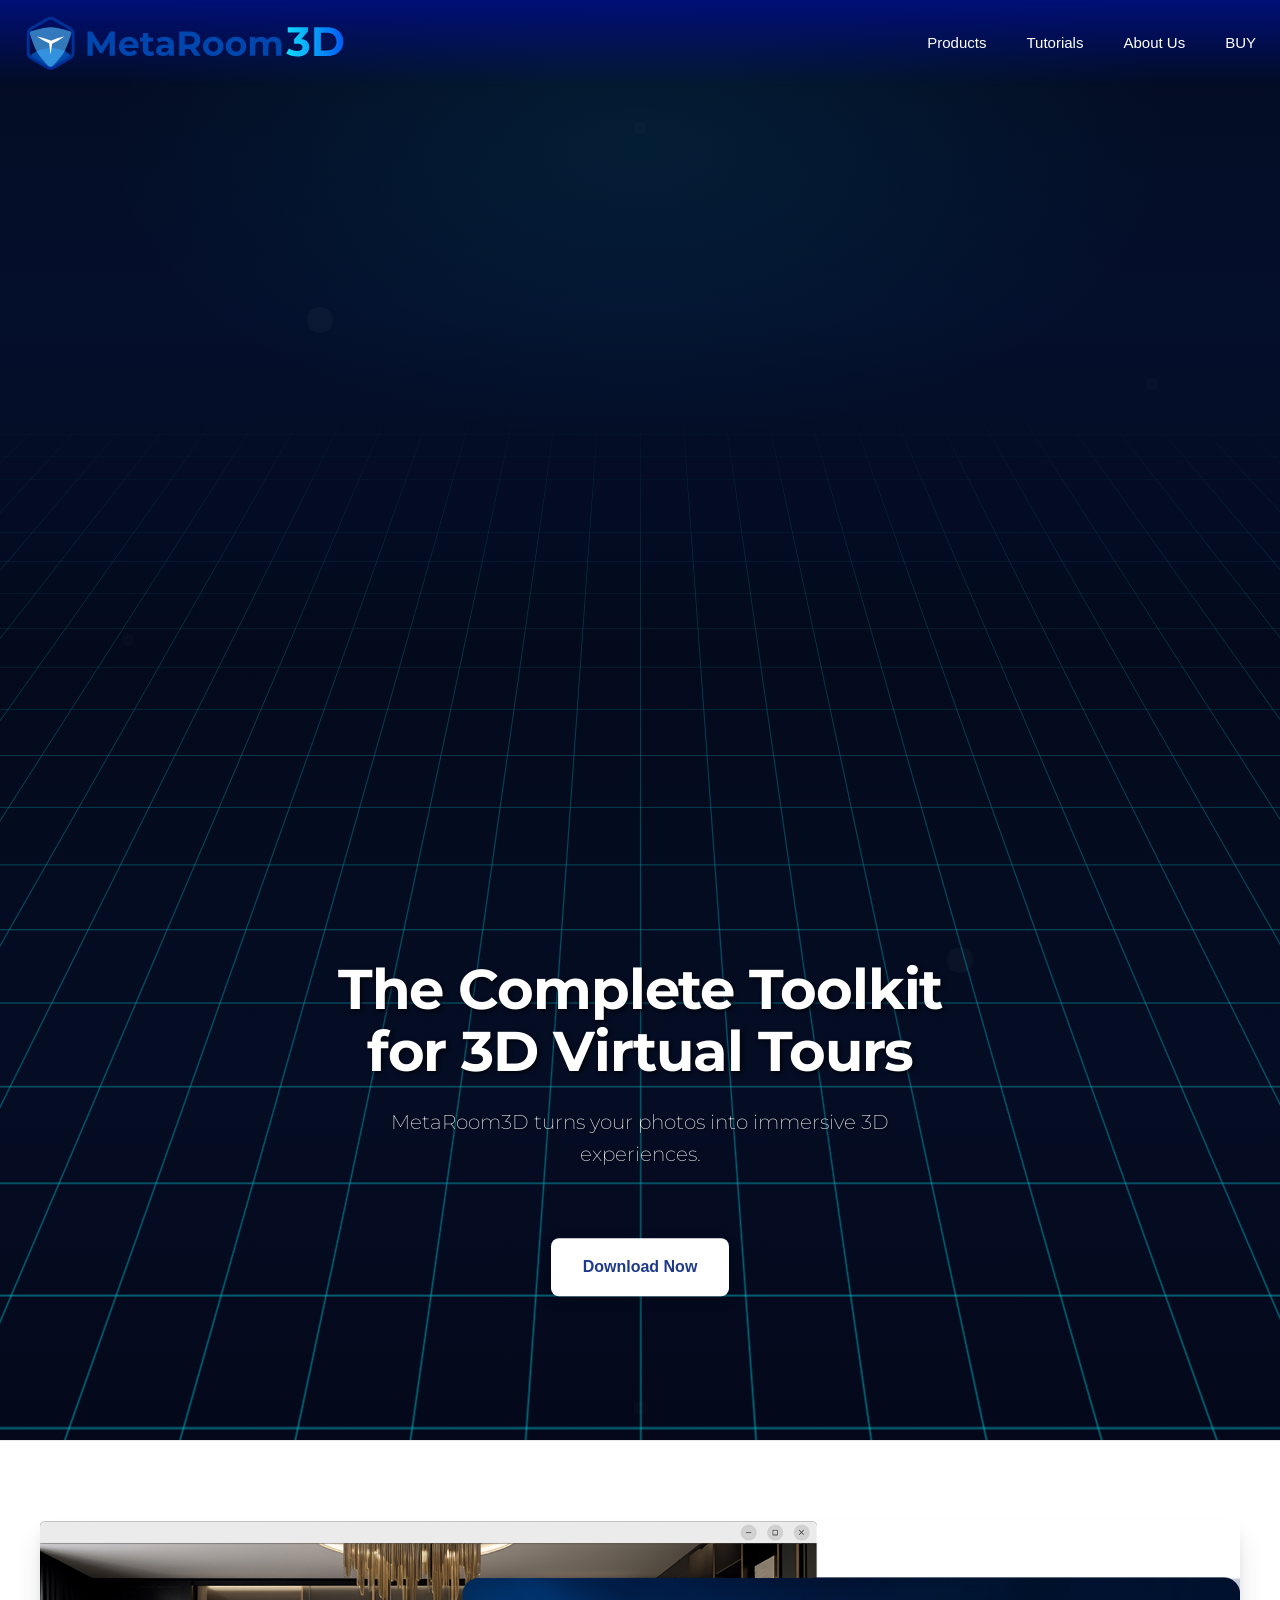
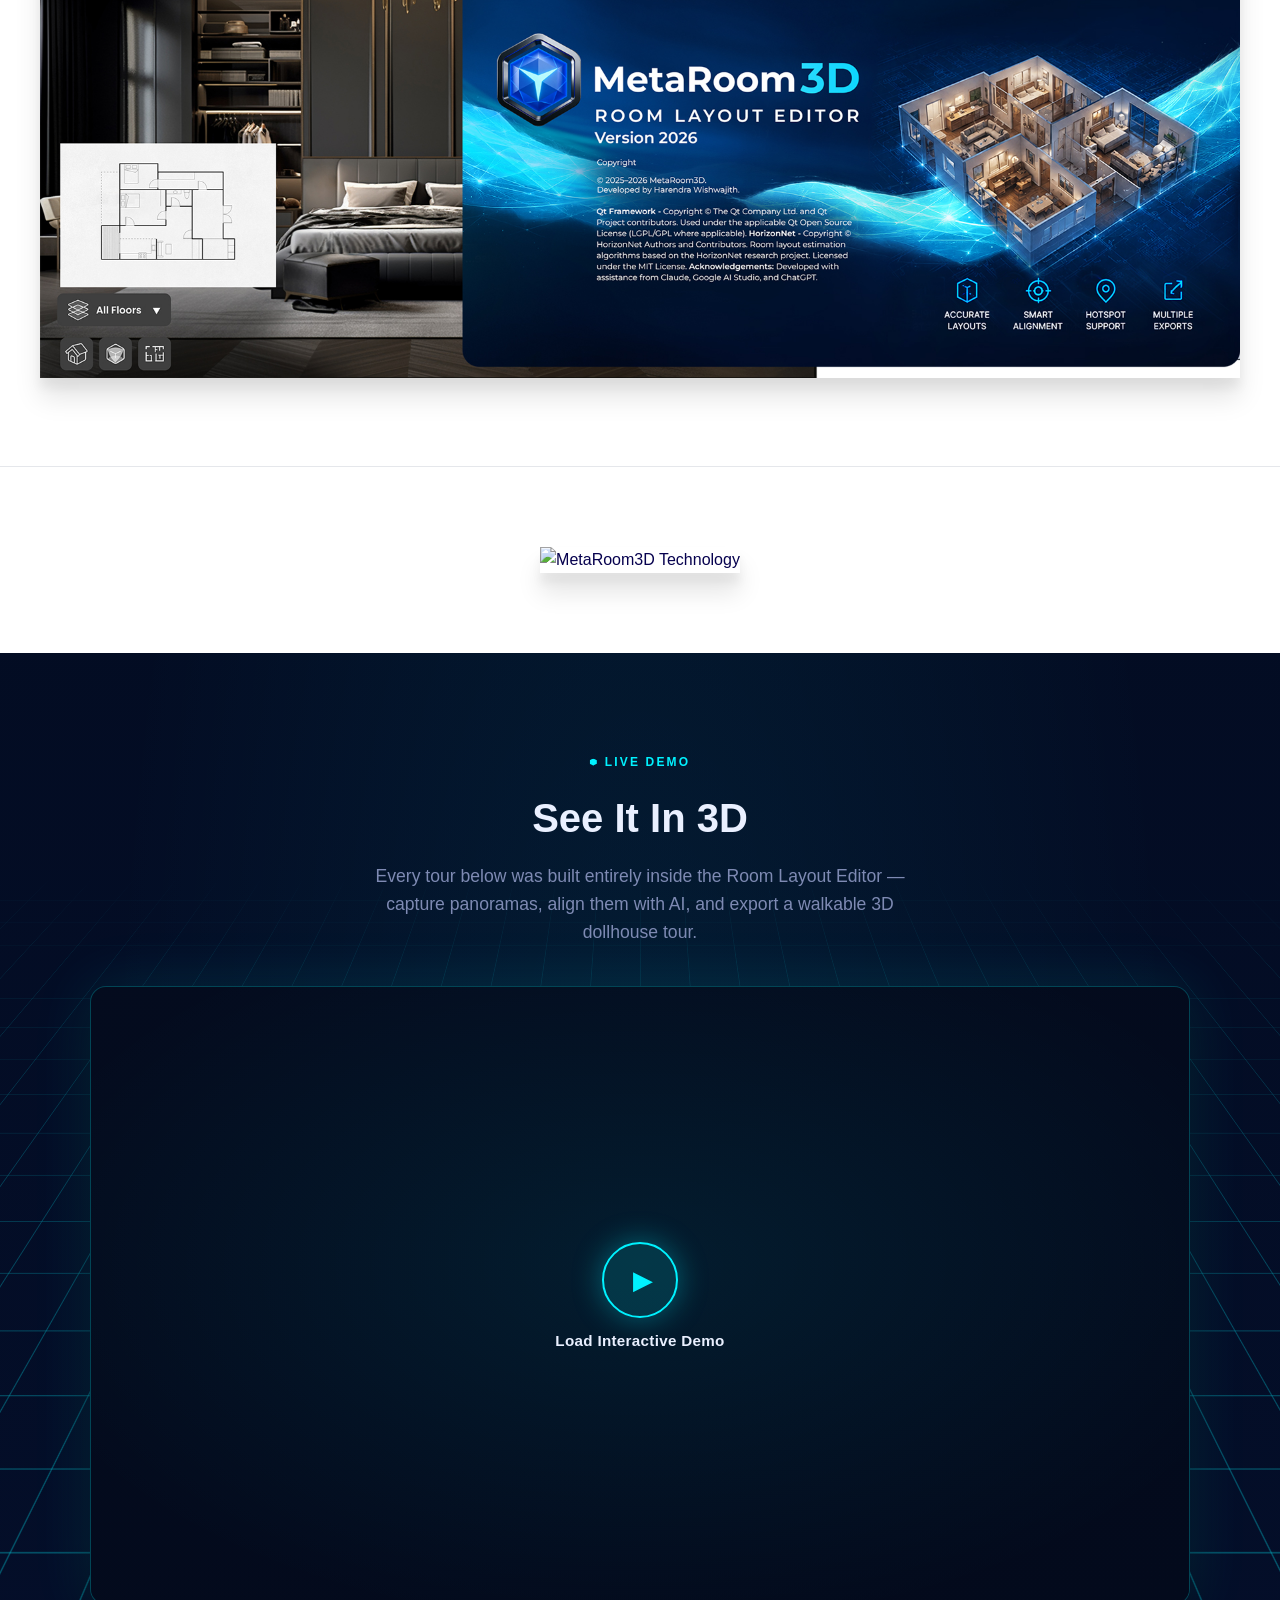
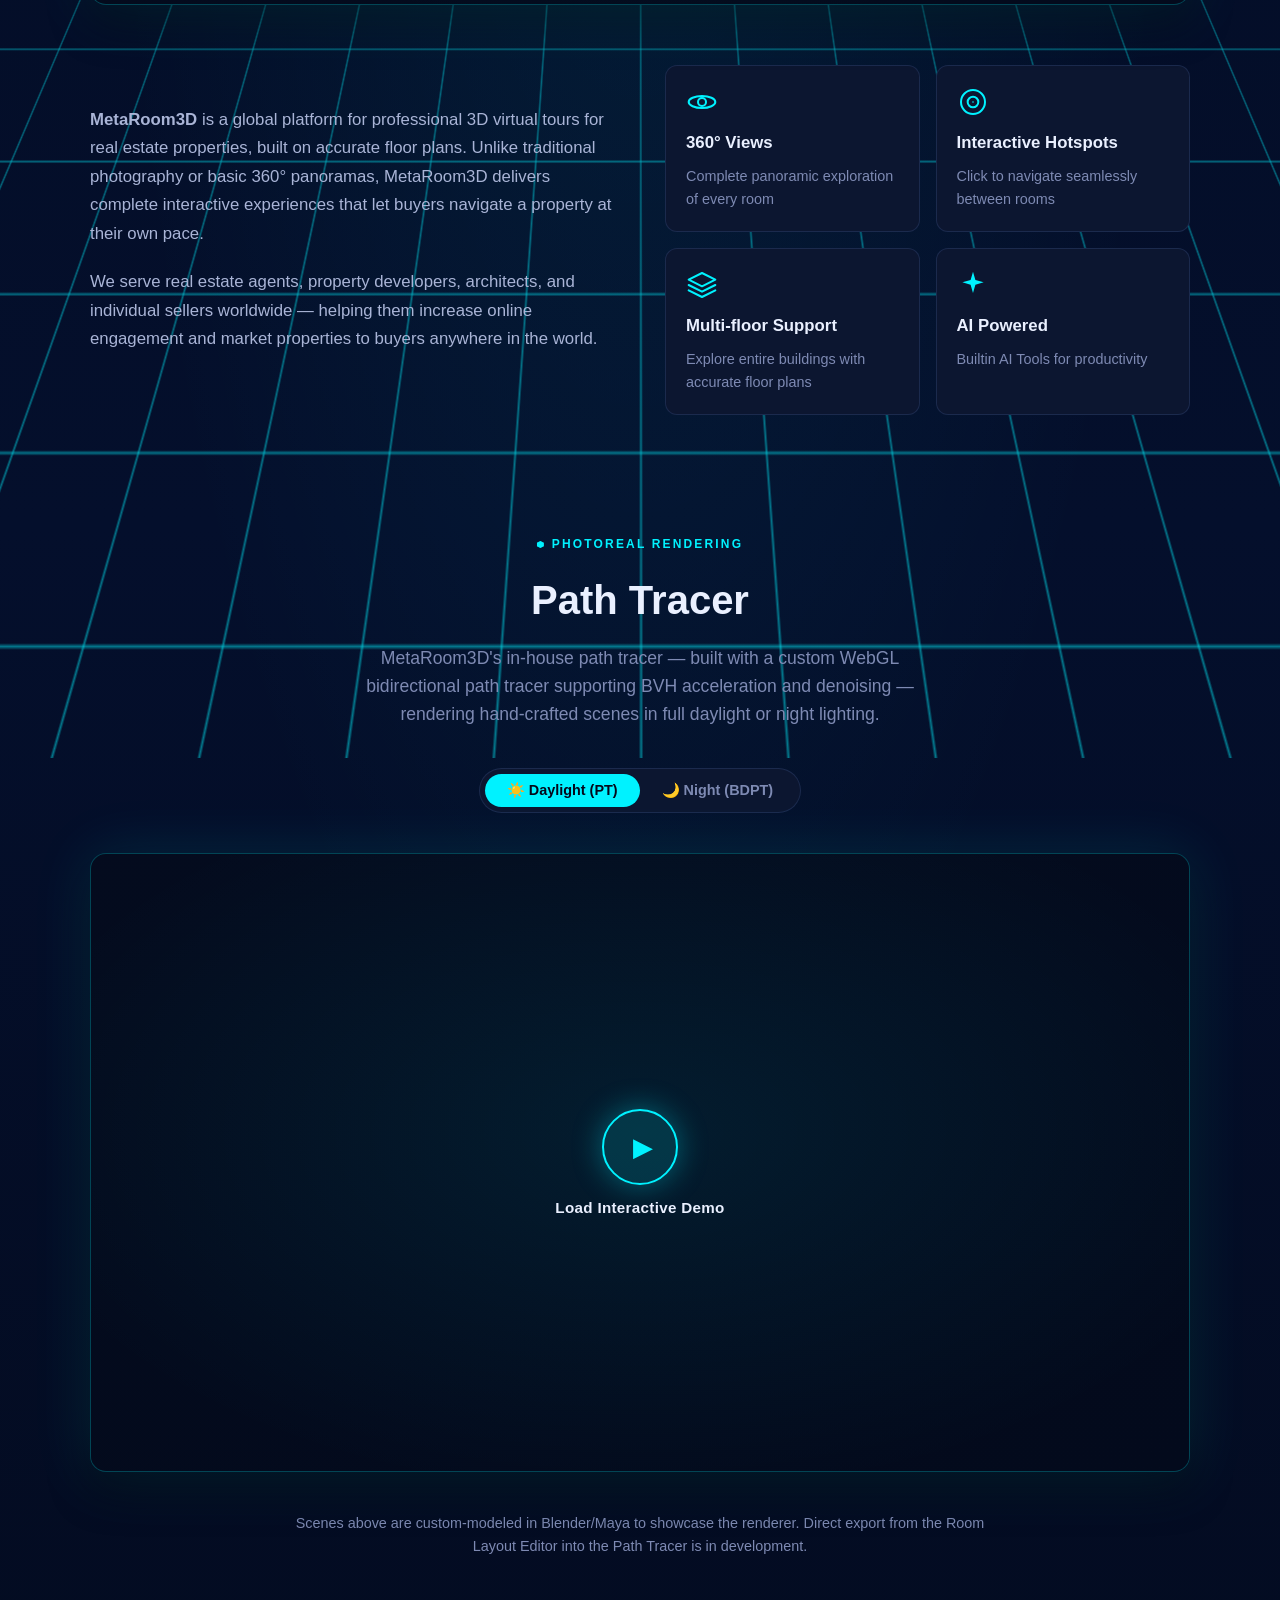
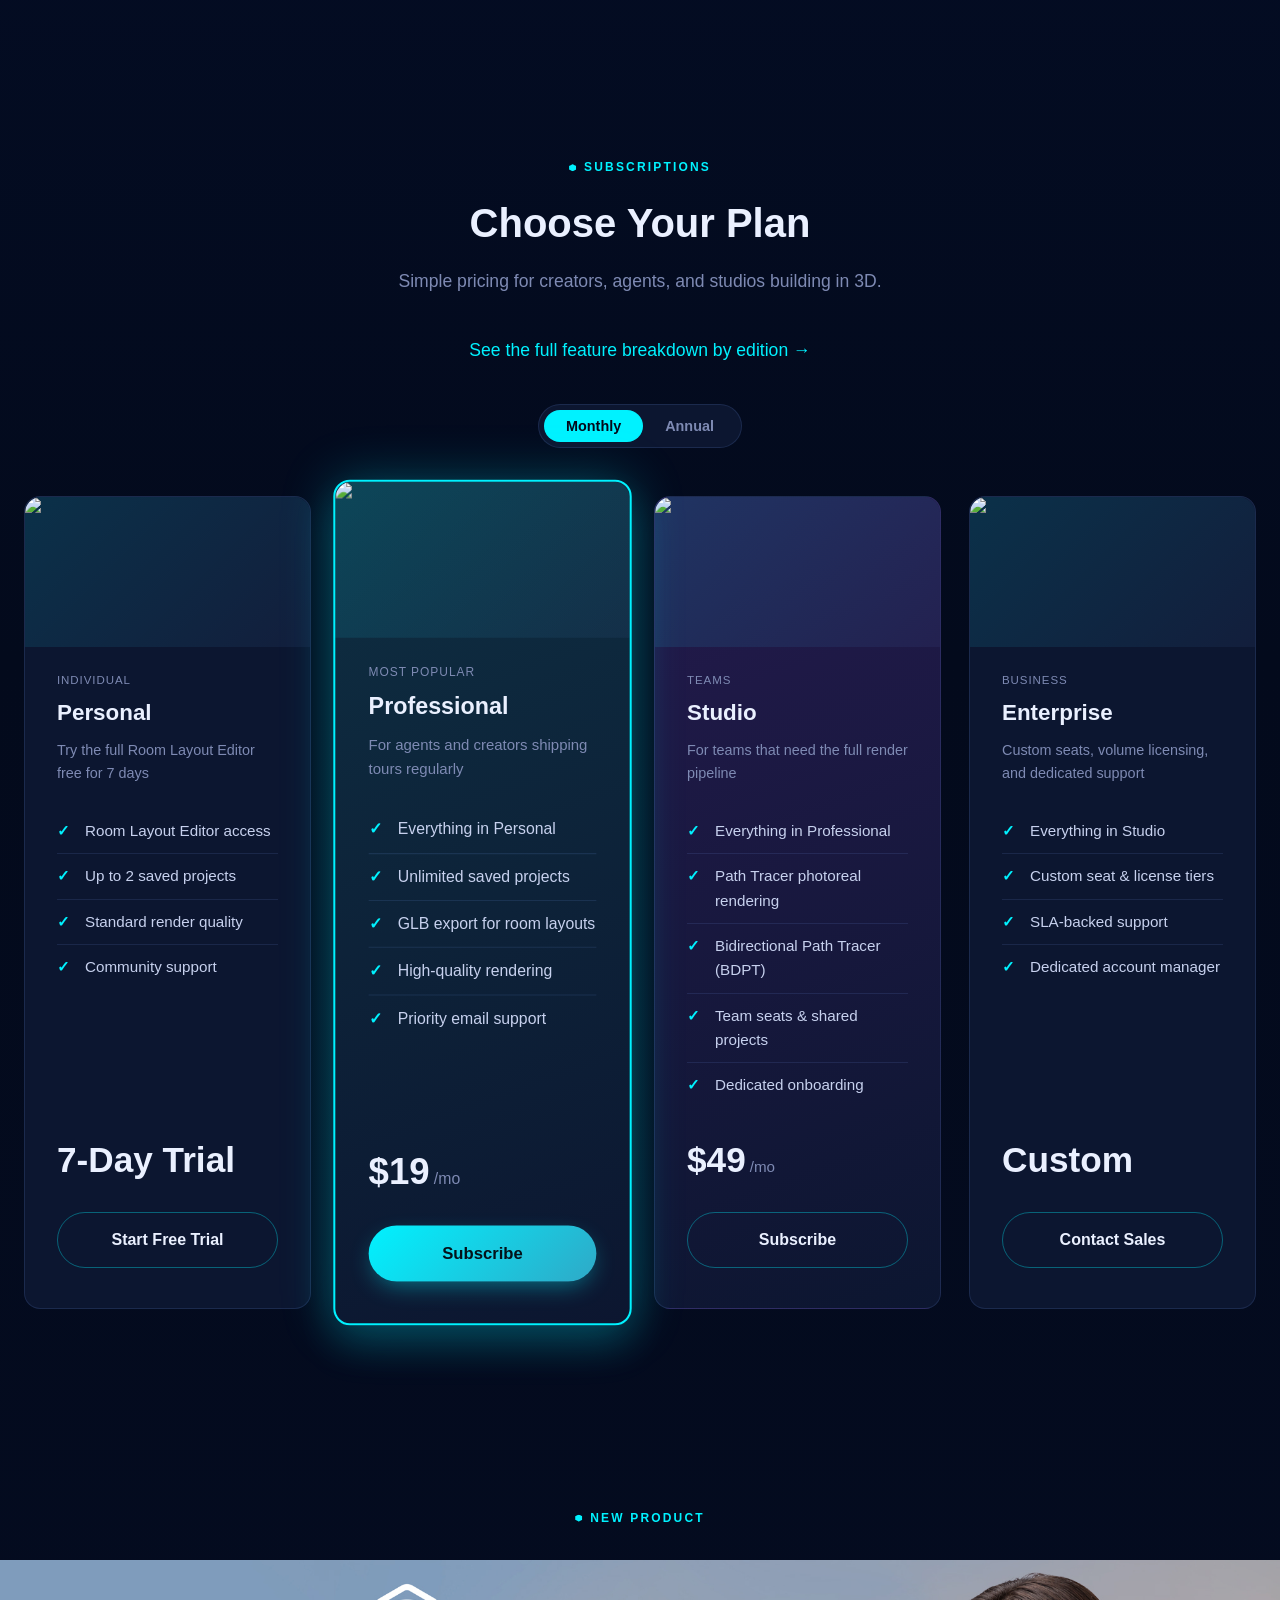
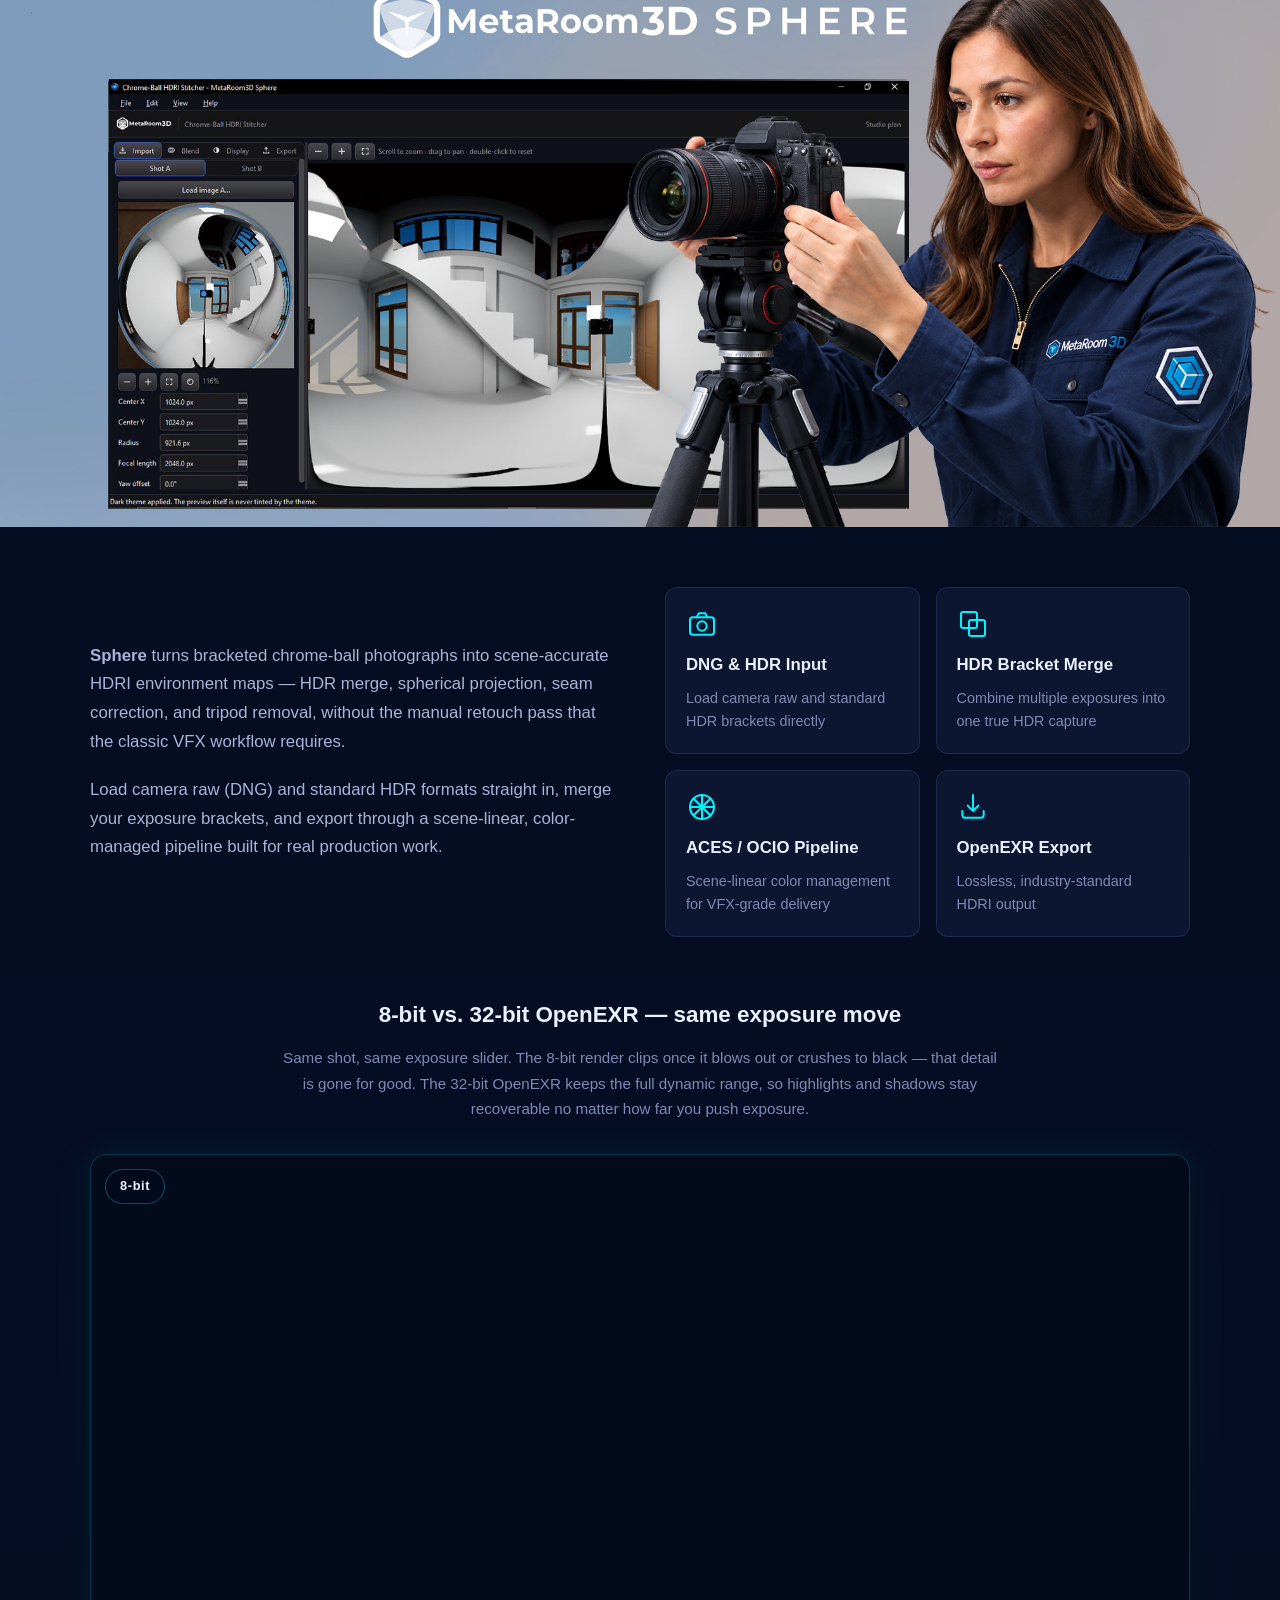
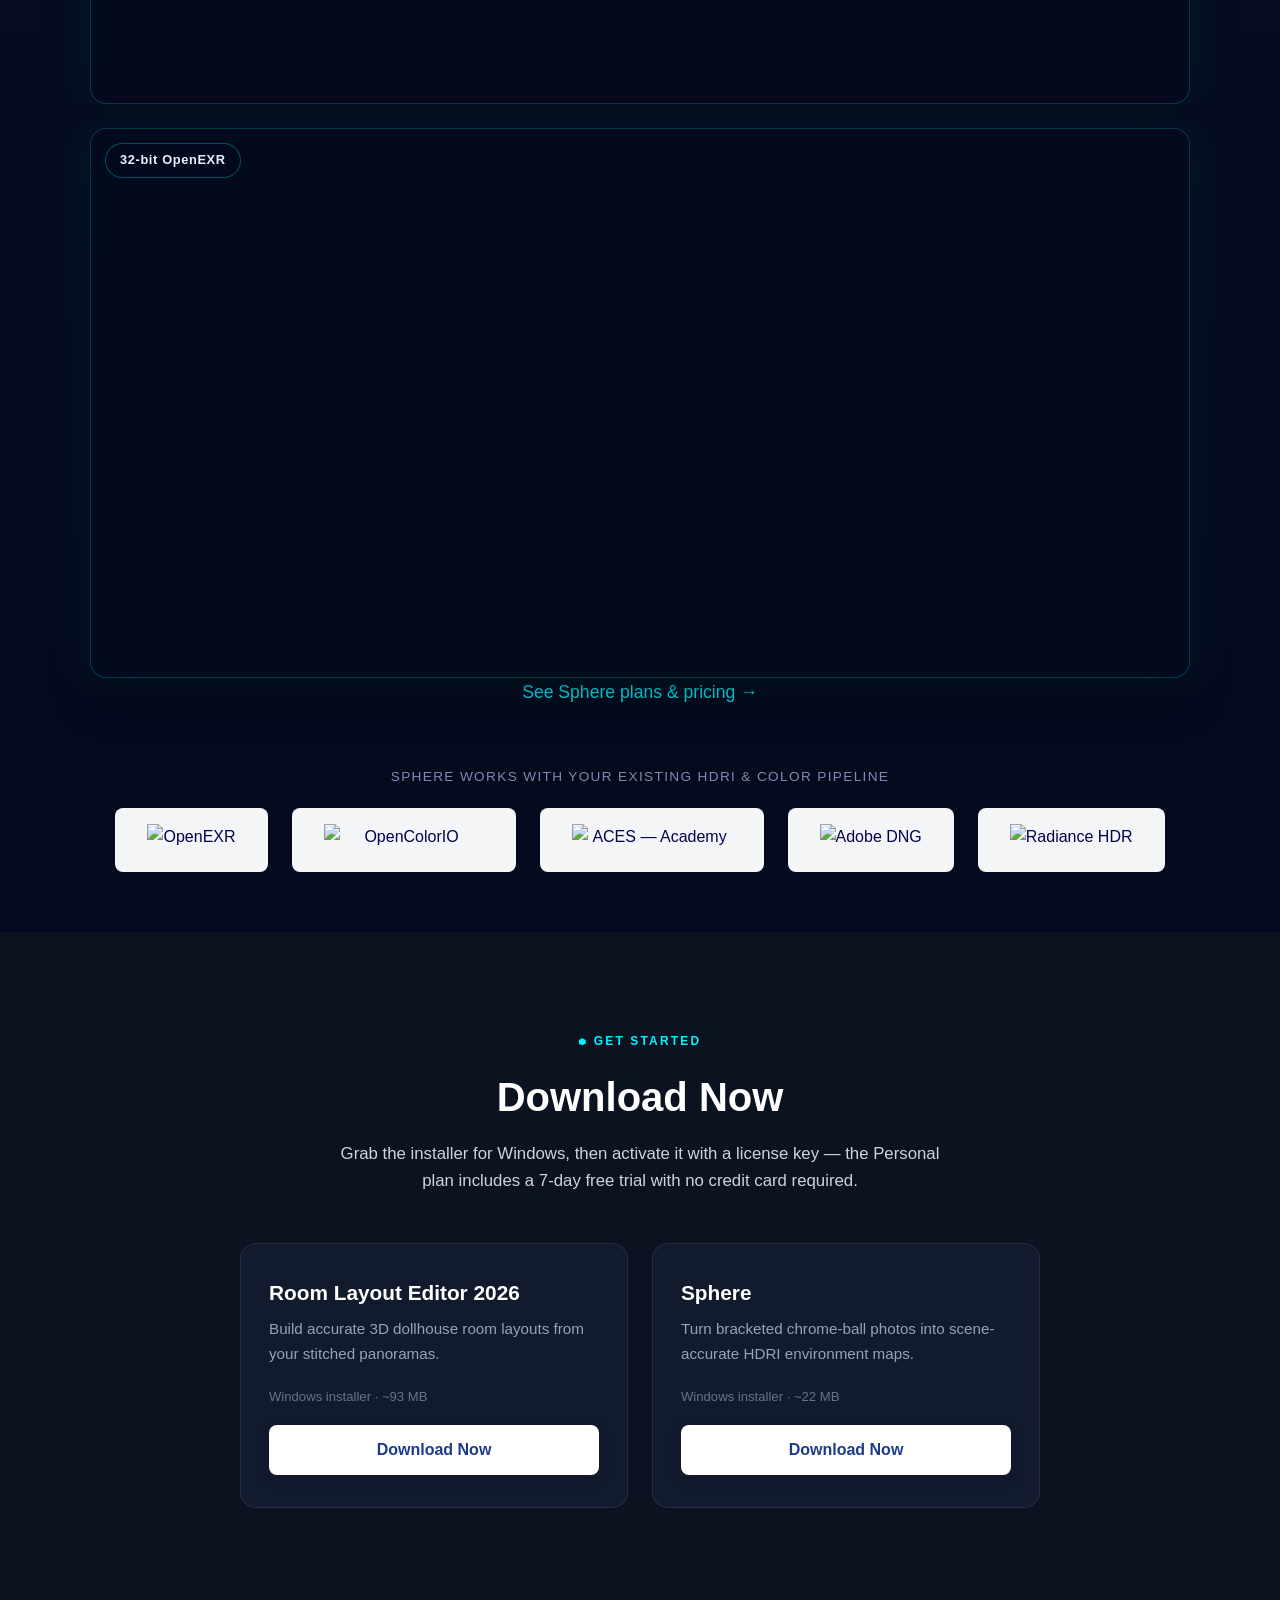
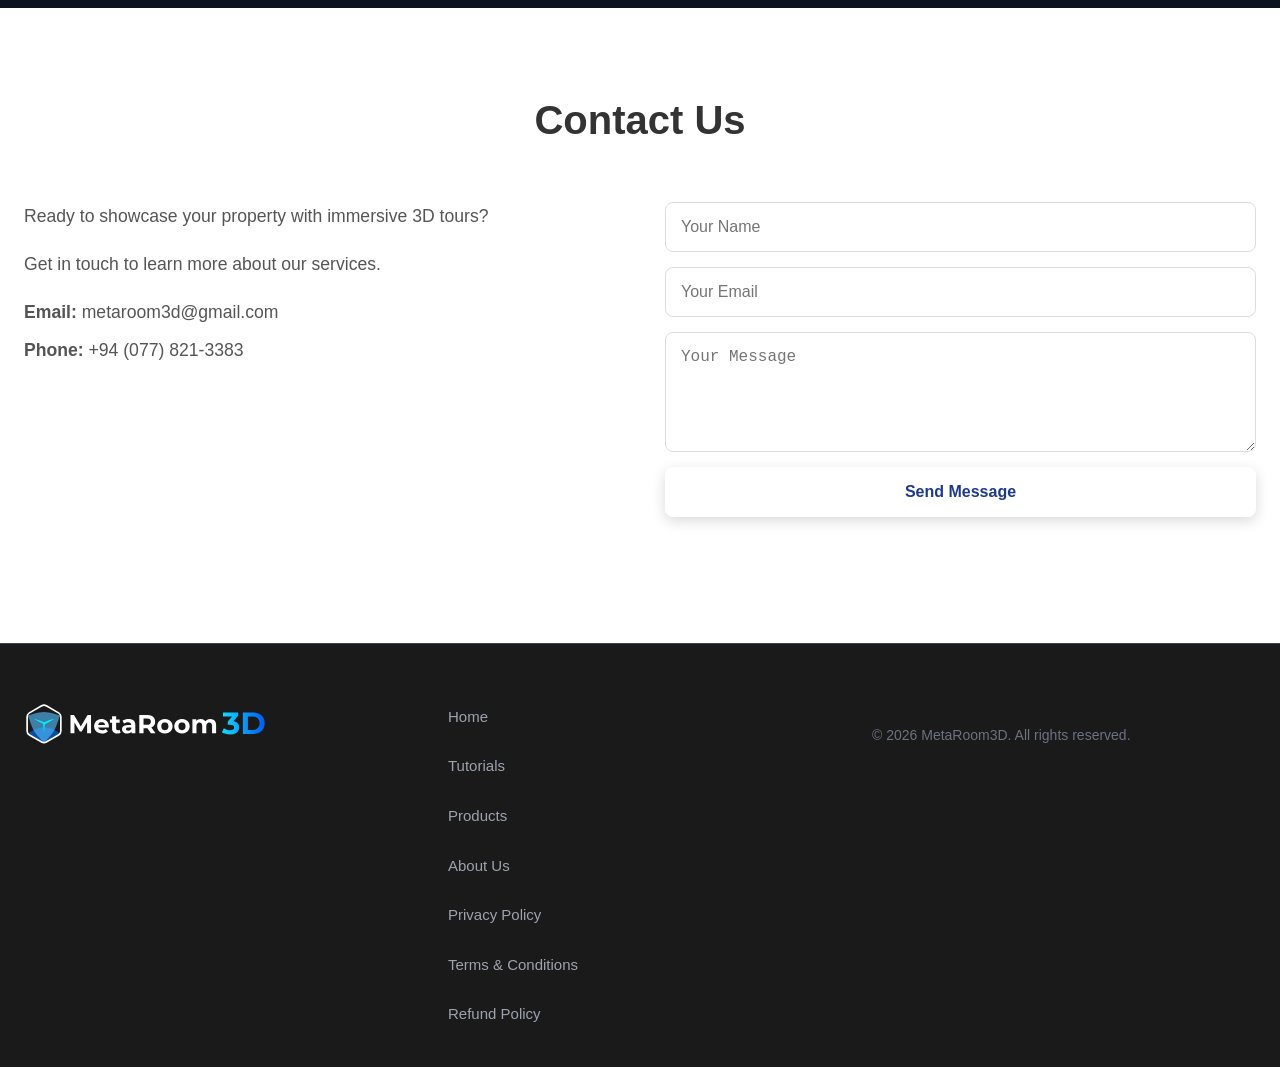
==== commit 8c2efe87: "Update index.html" ====
--- a/index.html
+++ b/index.html
@@ -204,7 +204,7 @@
   <section class="feature-image-section">
     <div class="container">
       <div class="feature-image">
-        <img src="assets/Frame 23.jpg" alt="MetaRoom3D Technology">
+        <img src="assets/Frame-23.jpg" alt="MetaRoom3D Technology">
       </div>
     </div>
   </section>
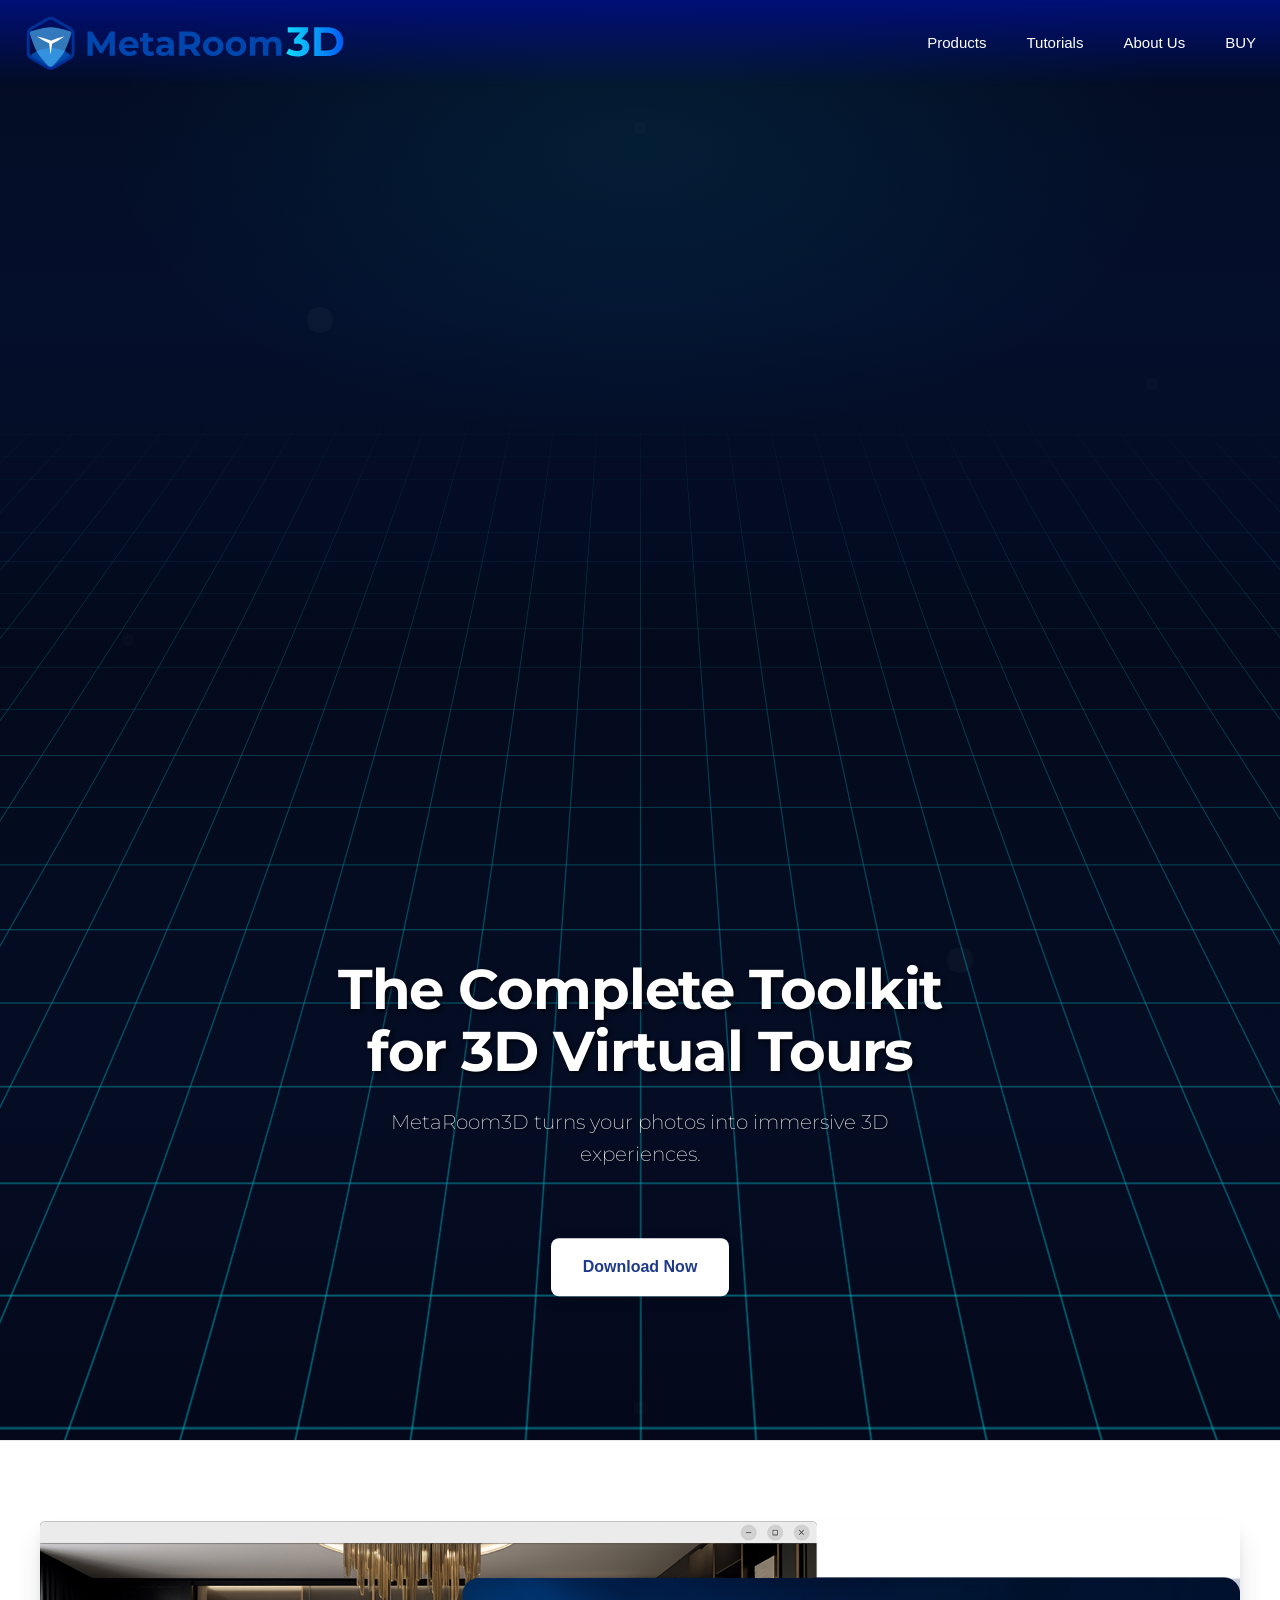
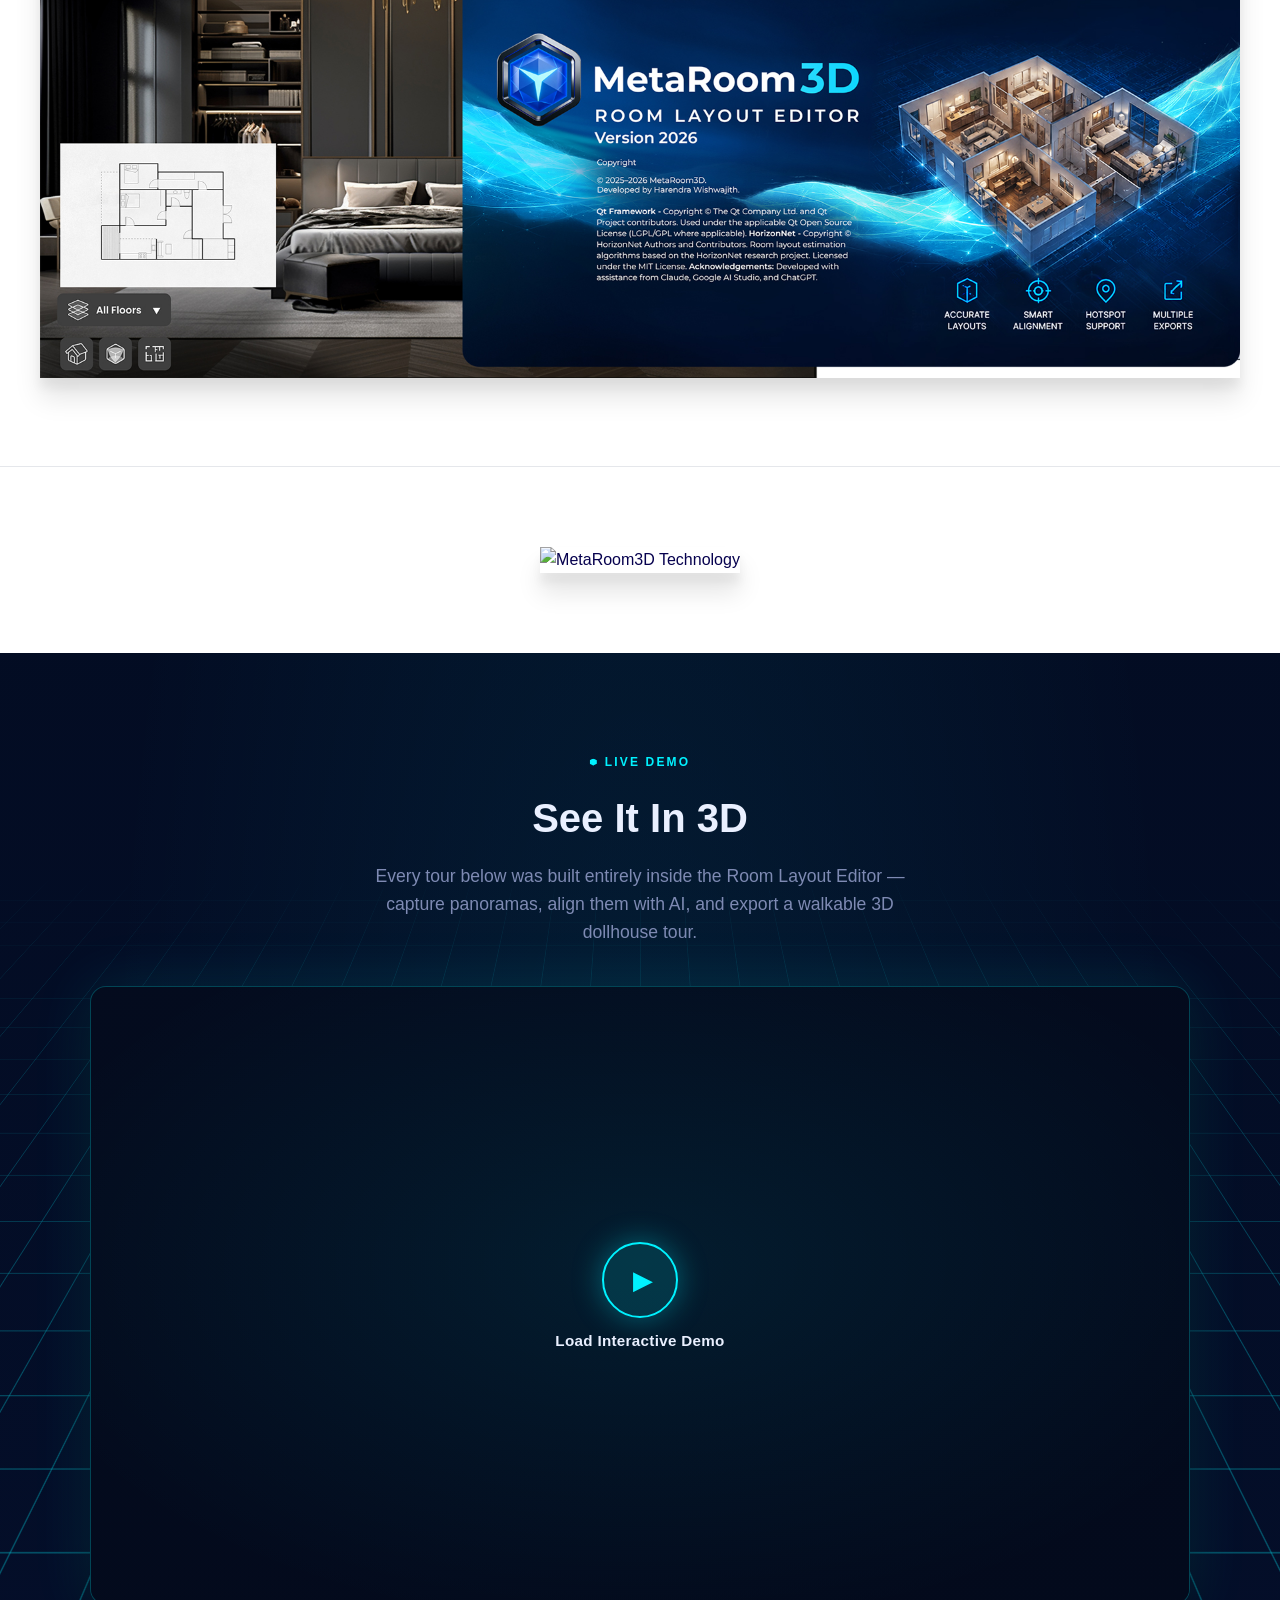
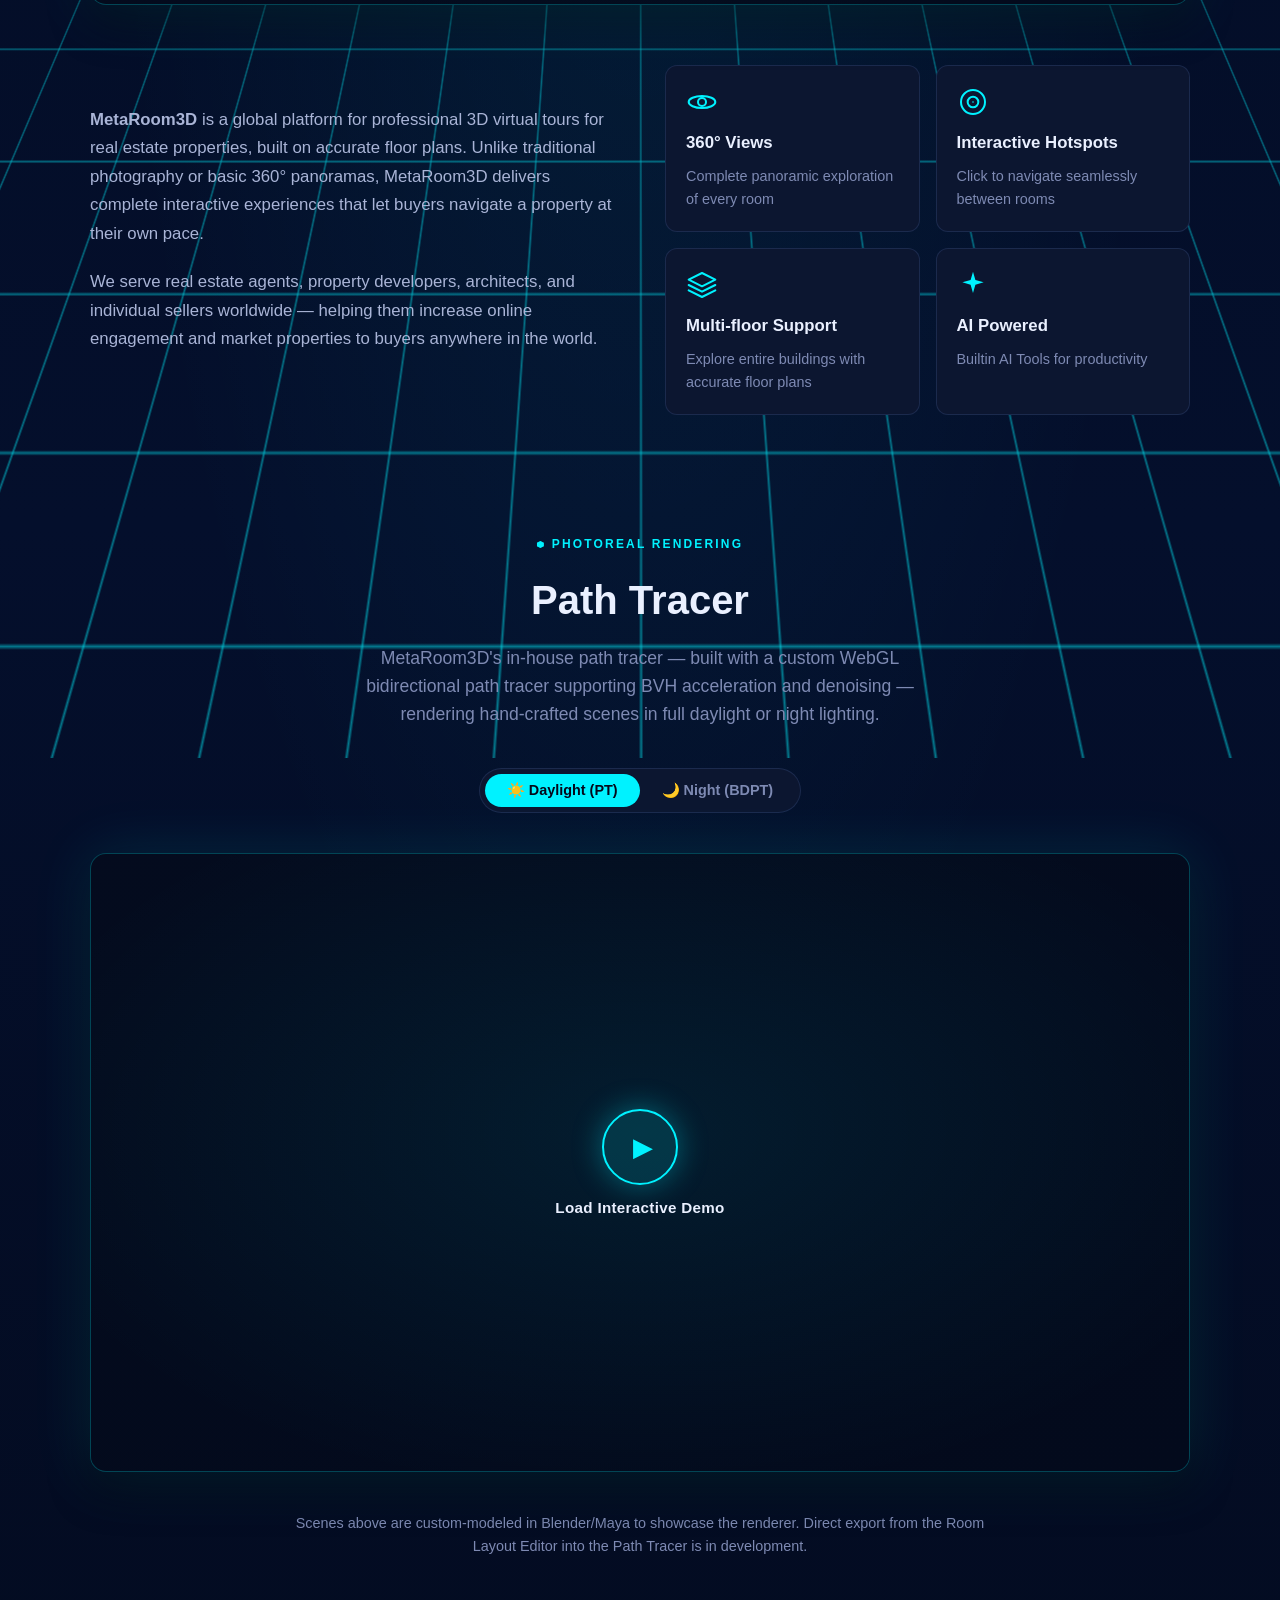
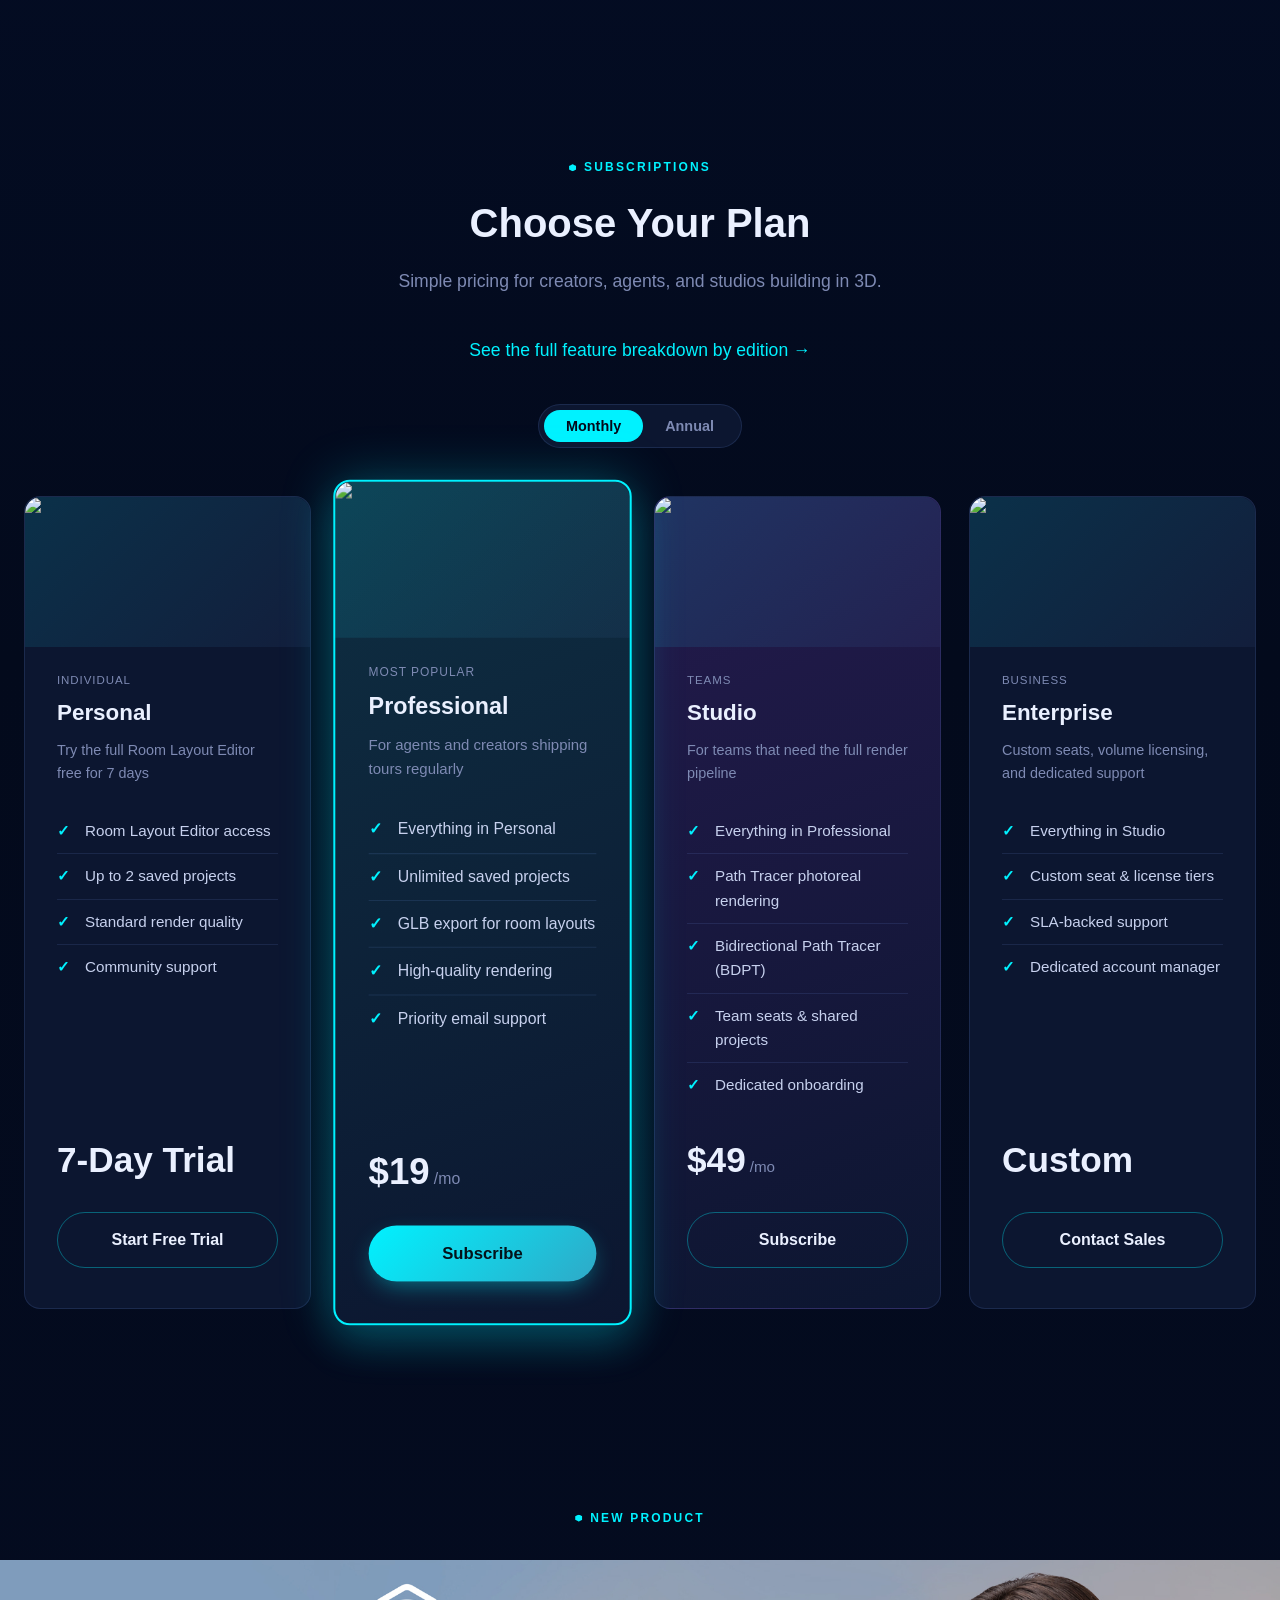
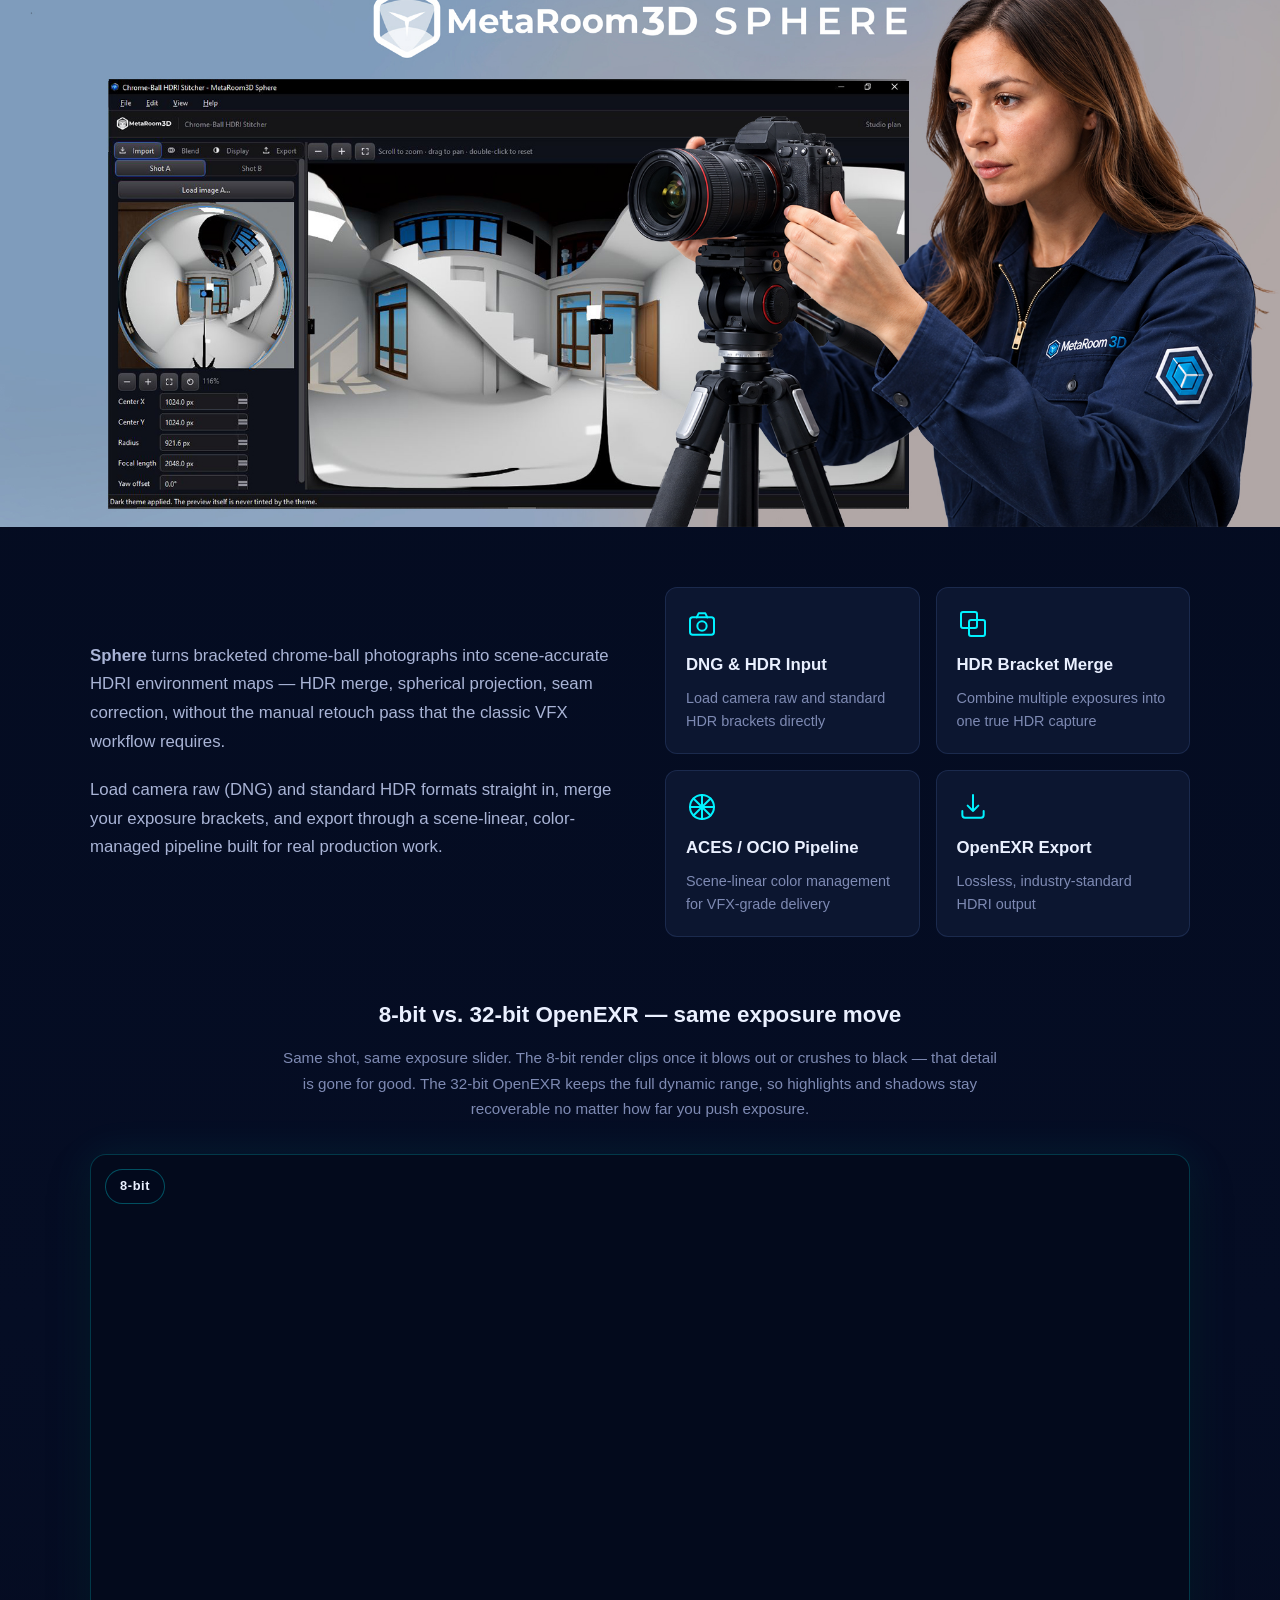
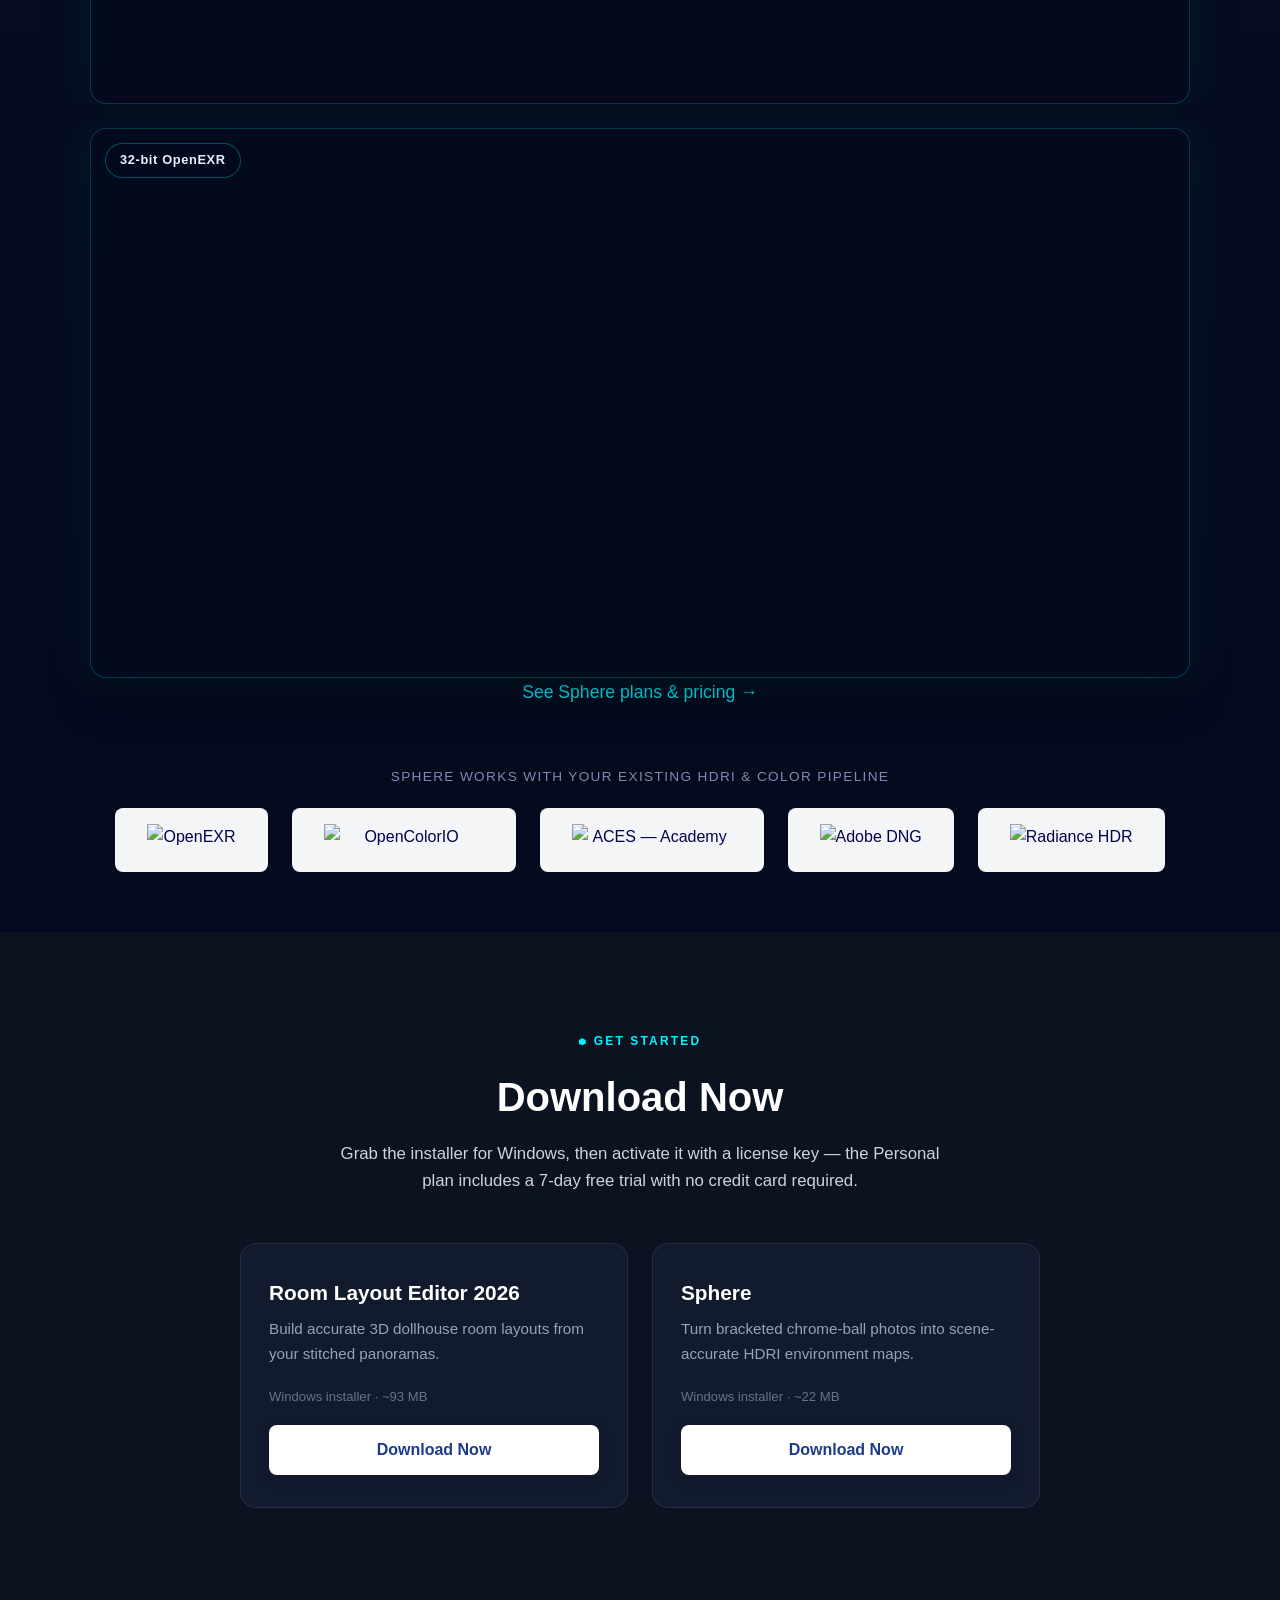
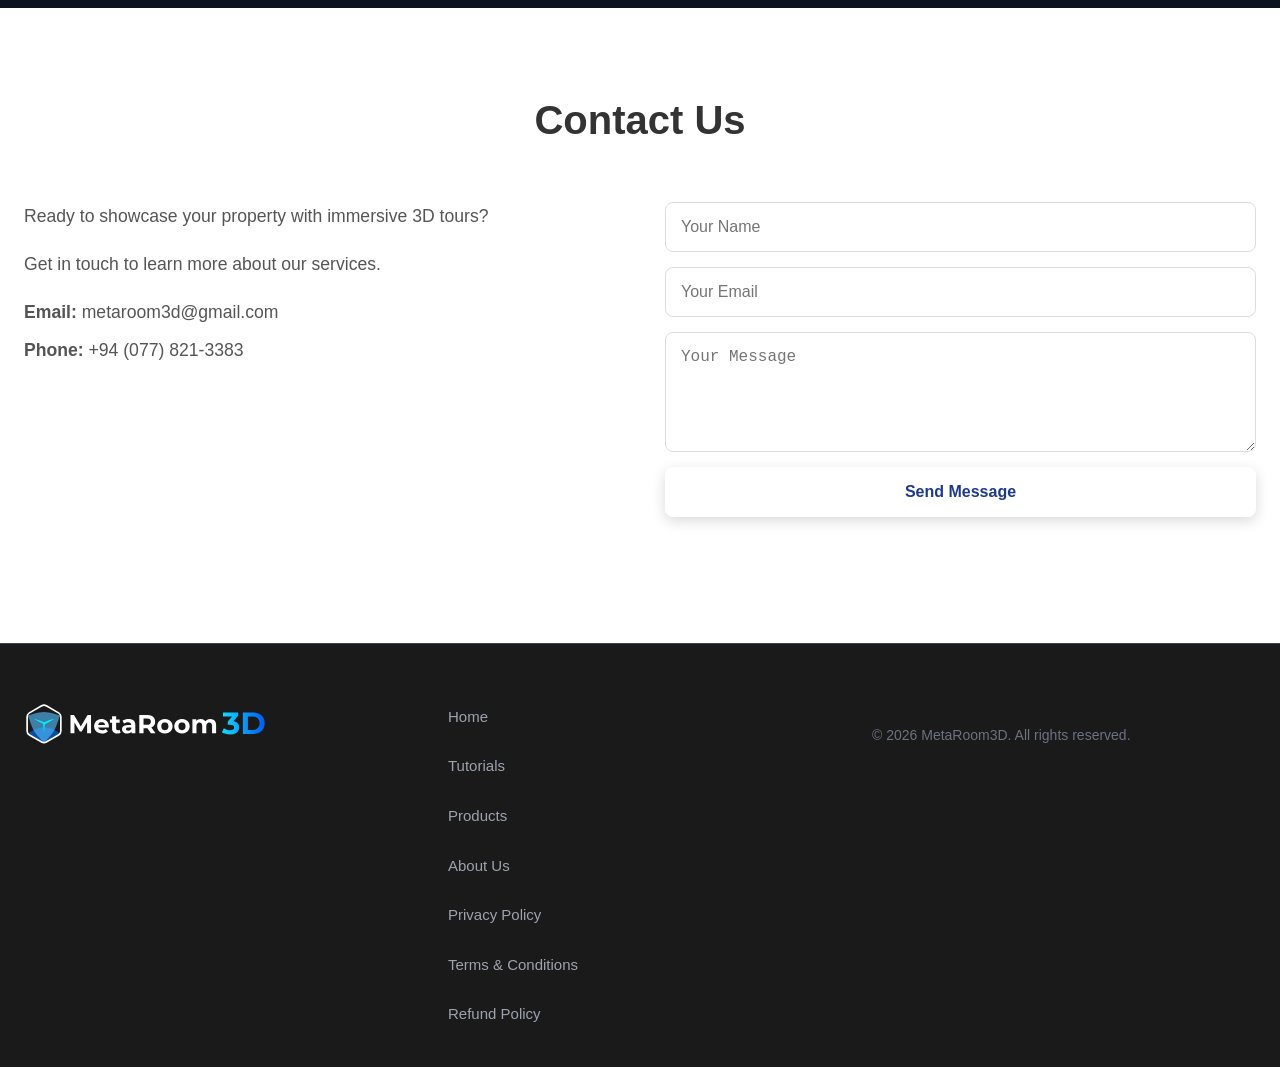
==== commit 76d2f950: "Update website" ====
--- a/index.html
+++ b/index.html
@@ -404,7 +404,7 @@
       <div class="container">
         <div class="demo-content">
           <div class="demo-text">
-            <p><strong>Sphere</strong> turns bracketed chrome-ball photographs into scene-accurate HDRI environment maps — HDR merge, spherical projection, seam correction, and tripod removal, without the manual retouch pass that the classic VFX workflow requires.</p>
+            <p><strong>Sphere</strong> turns bracketed chrome-ball photographs into scene-accurate HDRI environment maps — HDR merge, spherical projection, seam correction, without the manual retouch pass that the classic VFX workflow requires.</p>
             <p>Load camera raw (DNG) and standard HDR formats straight in, merge your exposure brackets, and export through a scene-linear, color-managed pipeline built for real production work.</p>
           </div>
           <div class="demo-features">
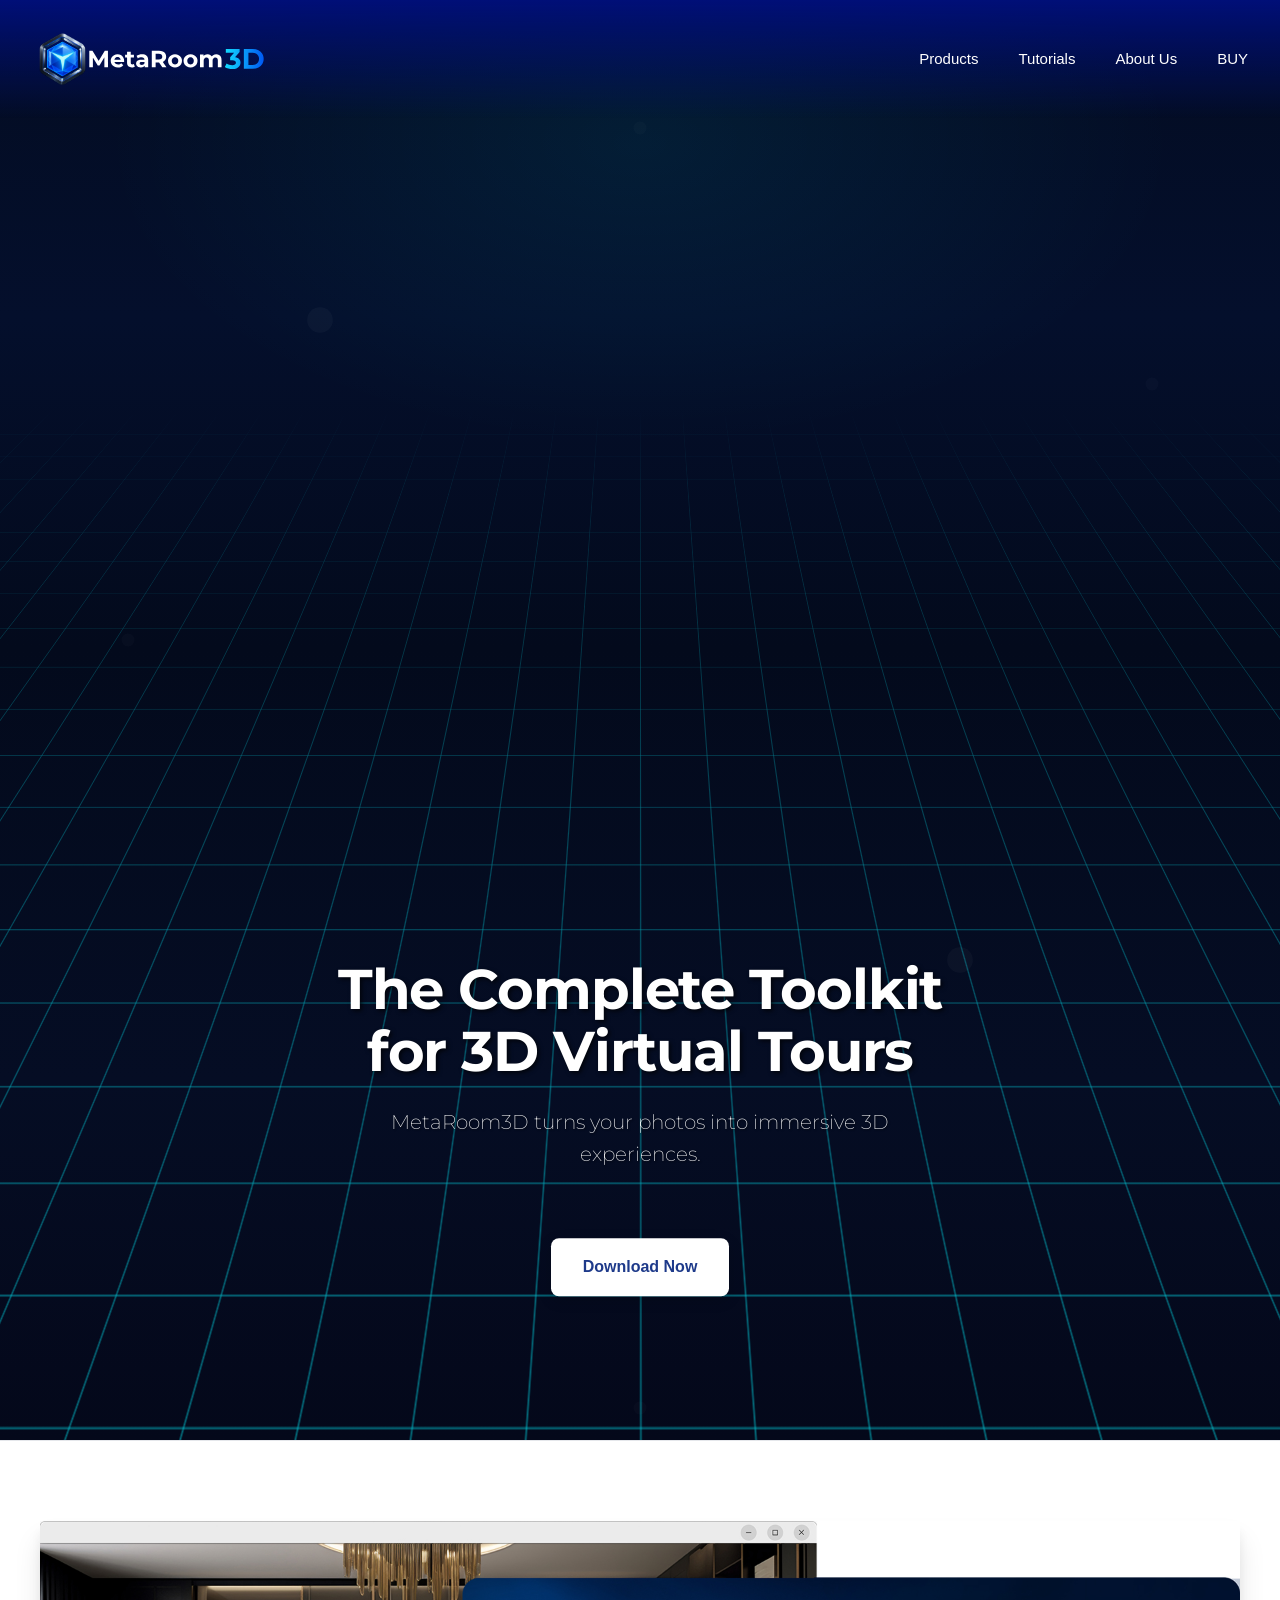
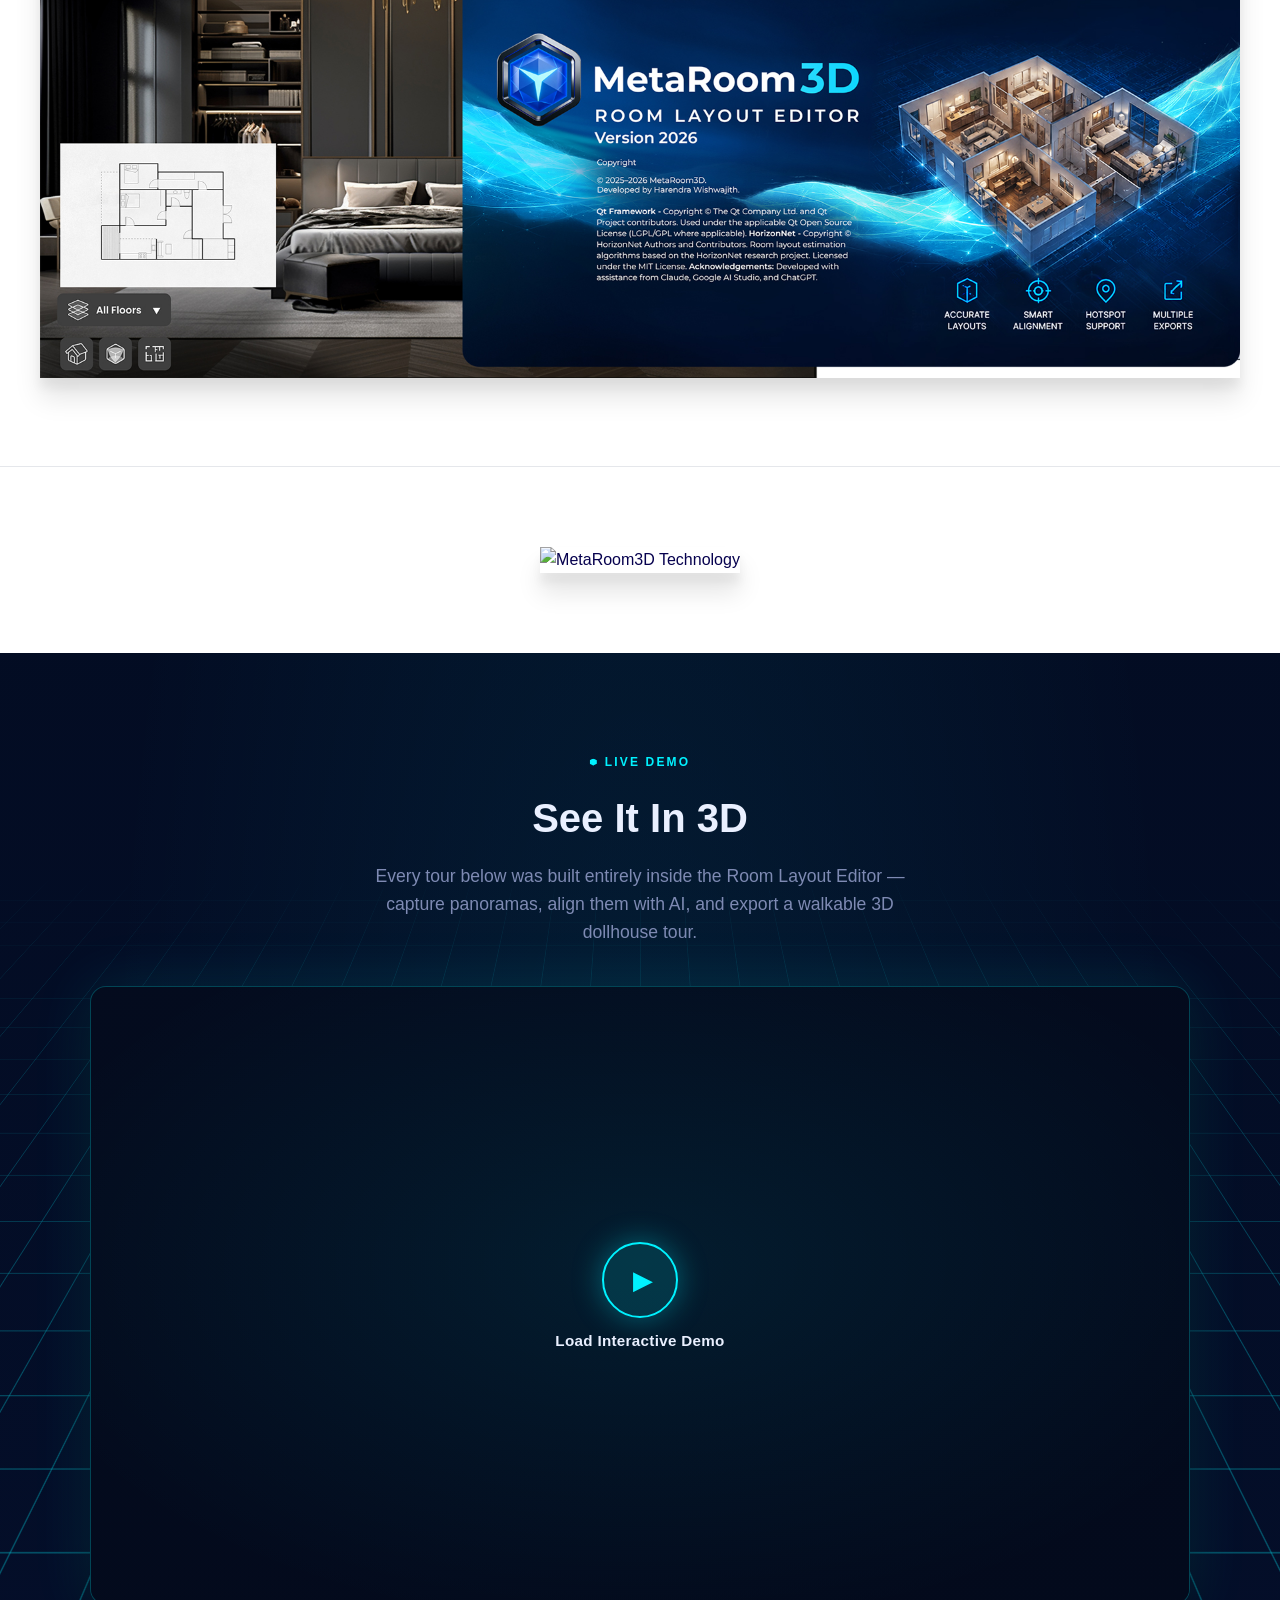
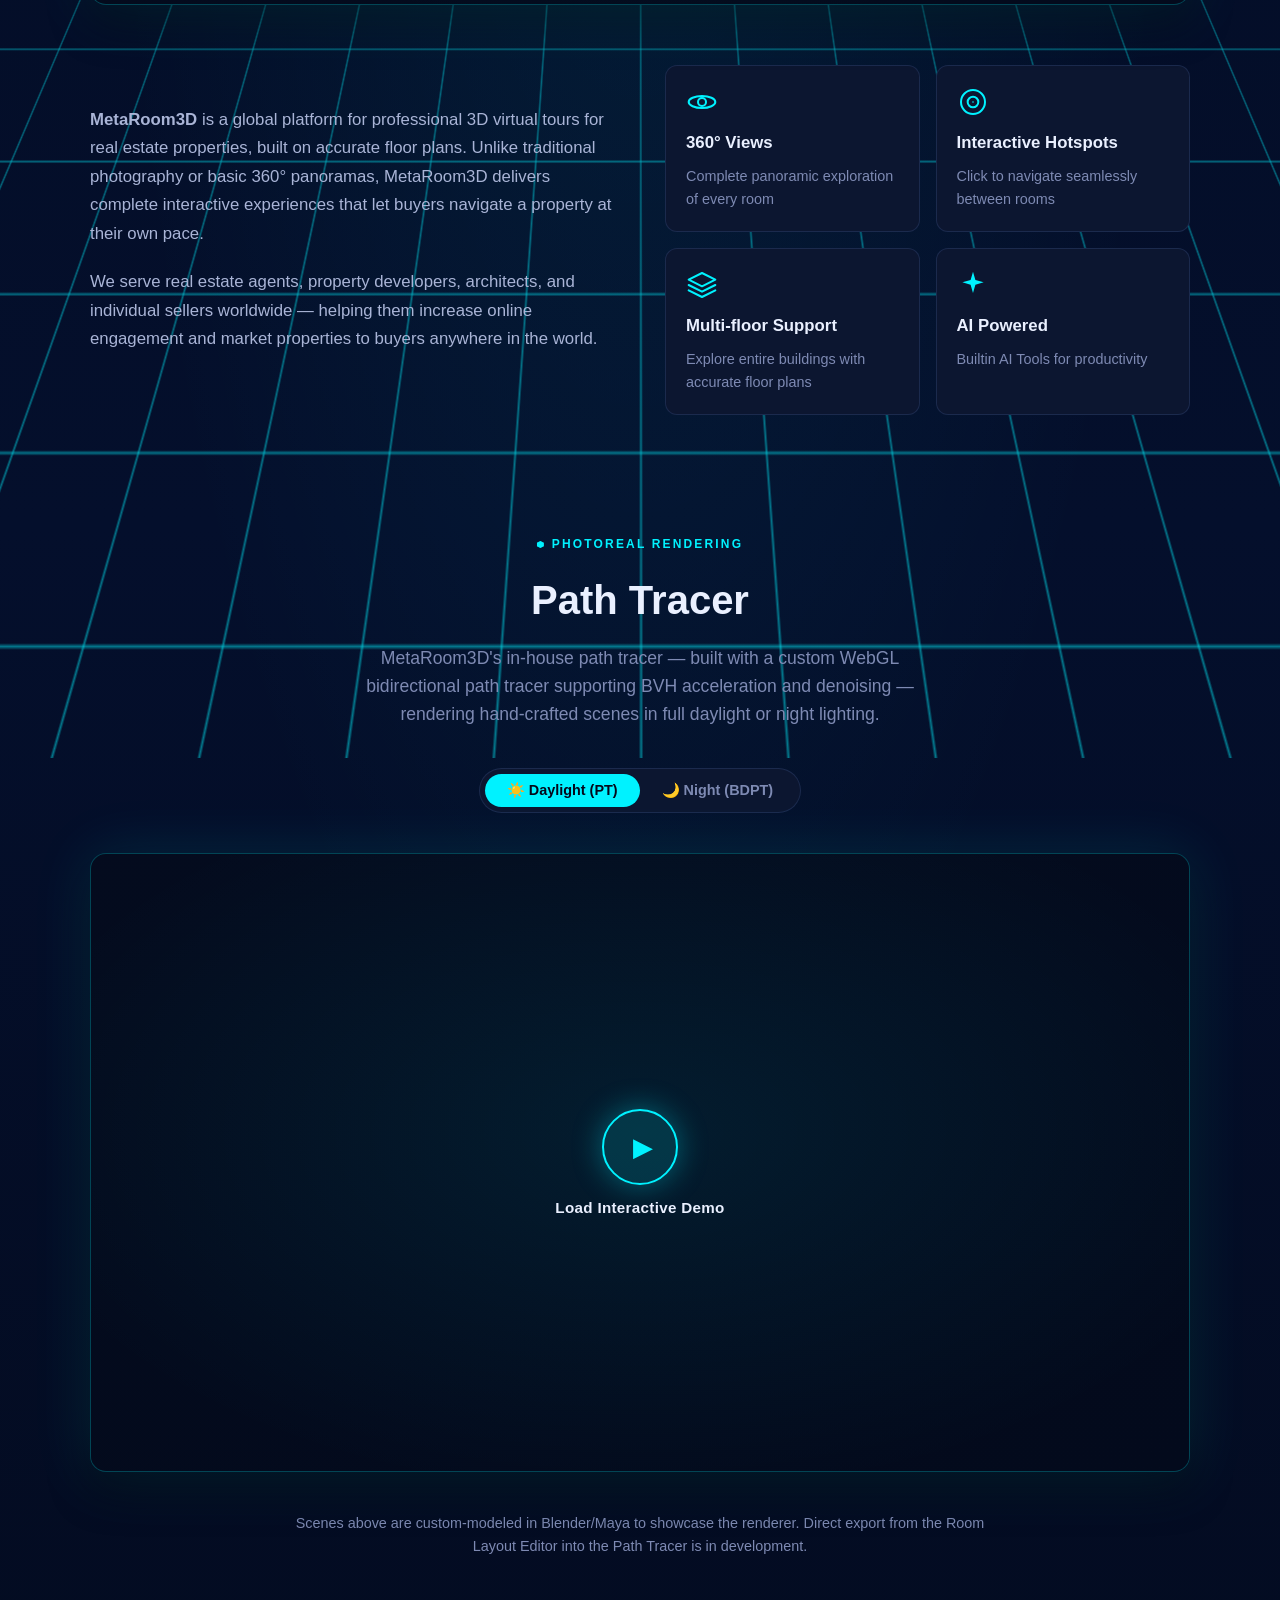
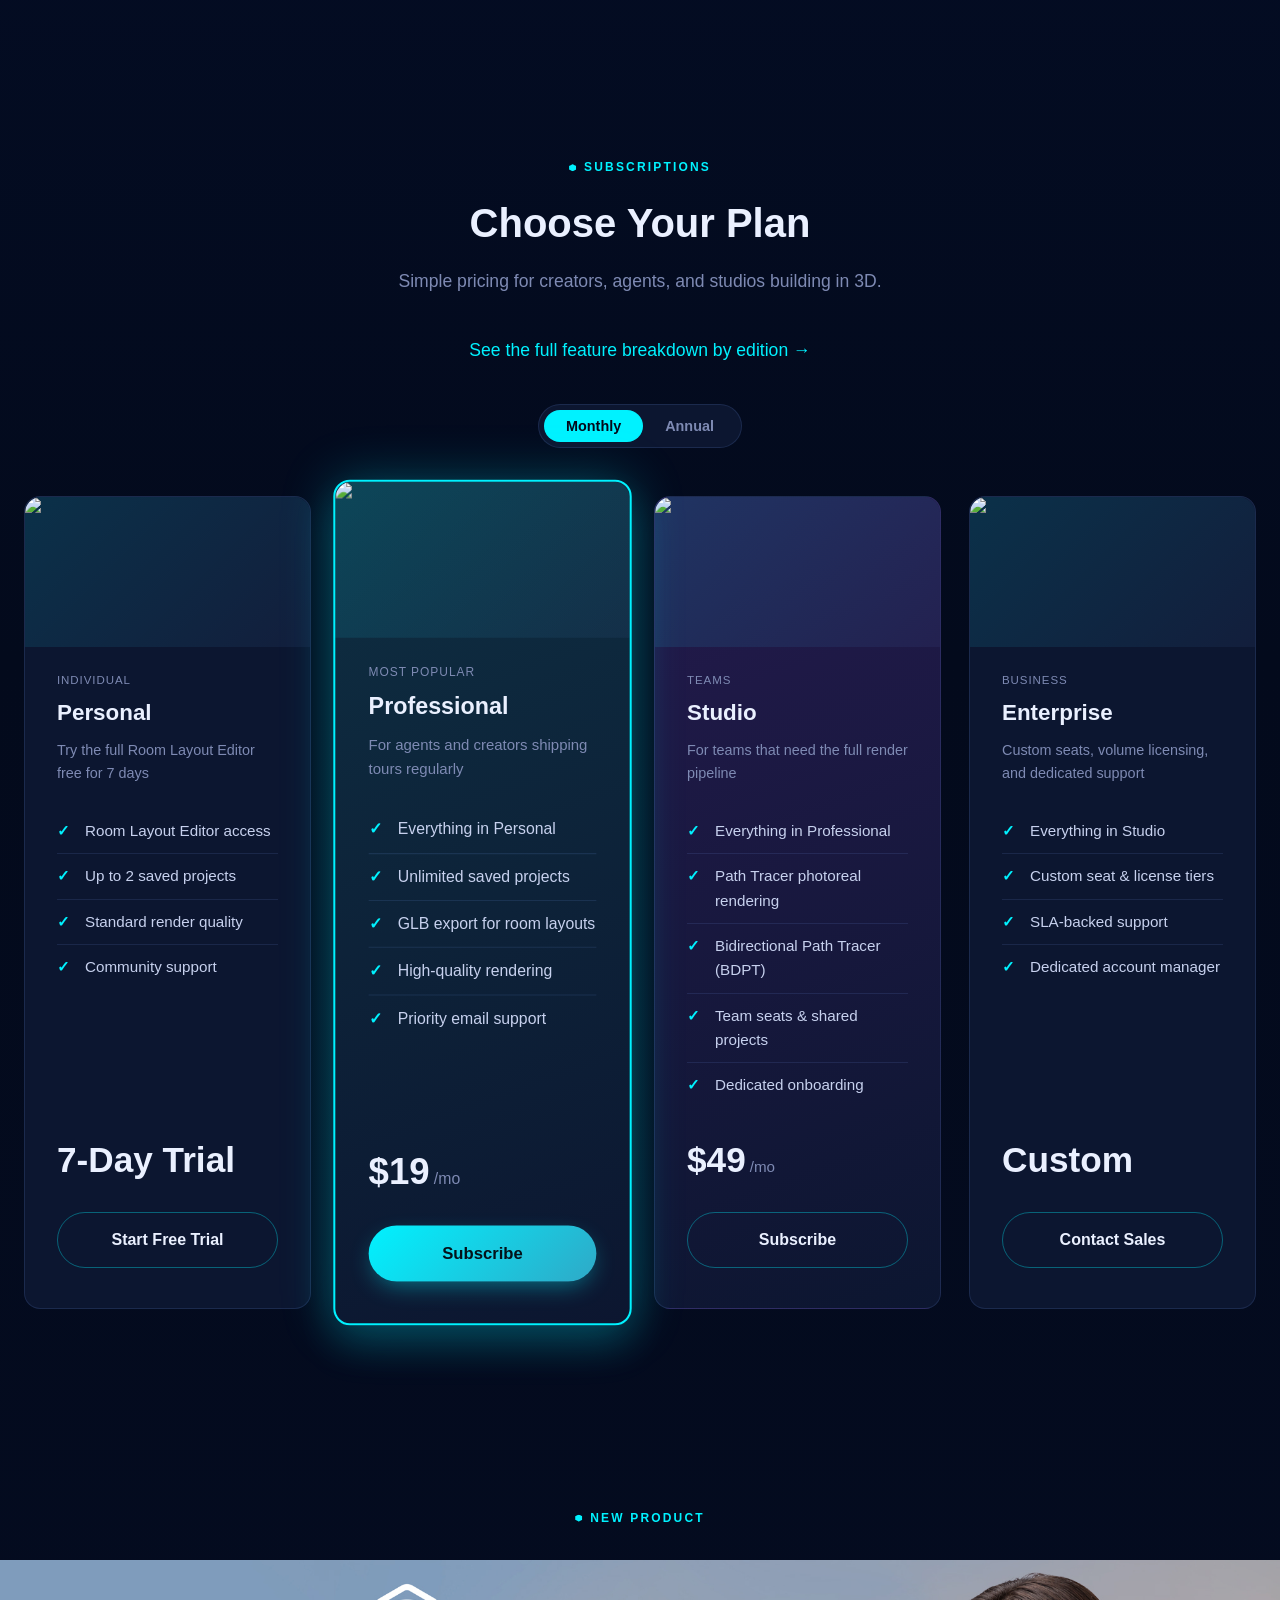
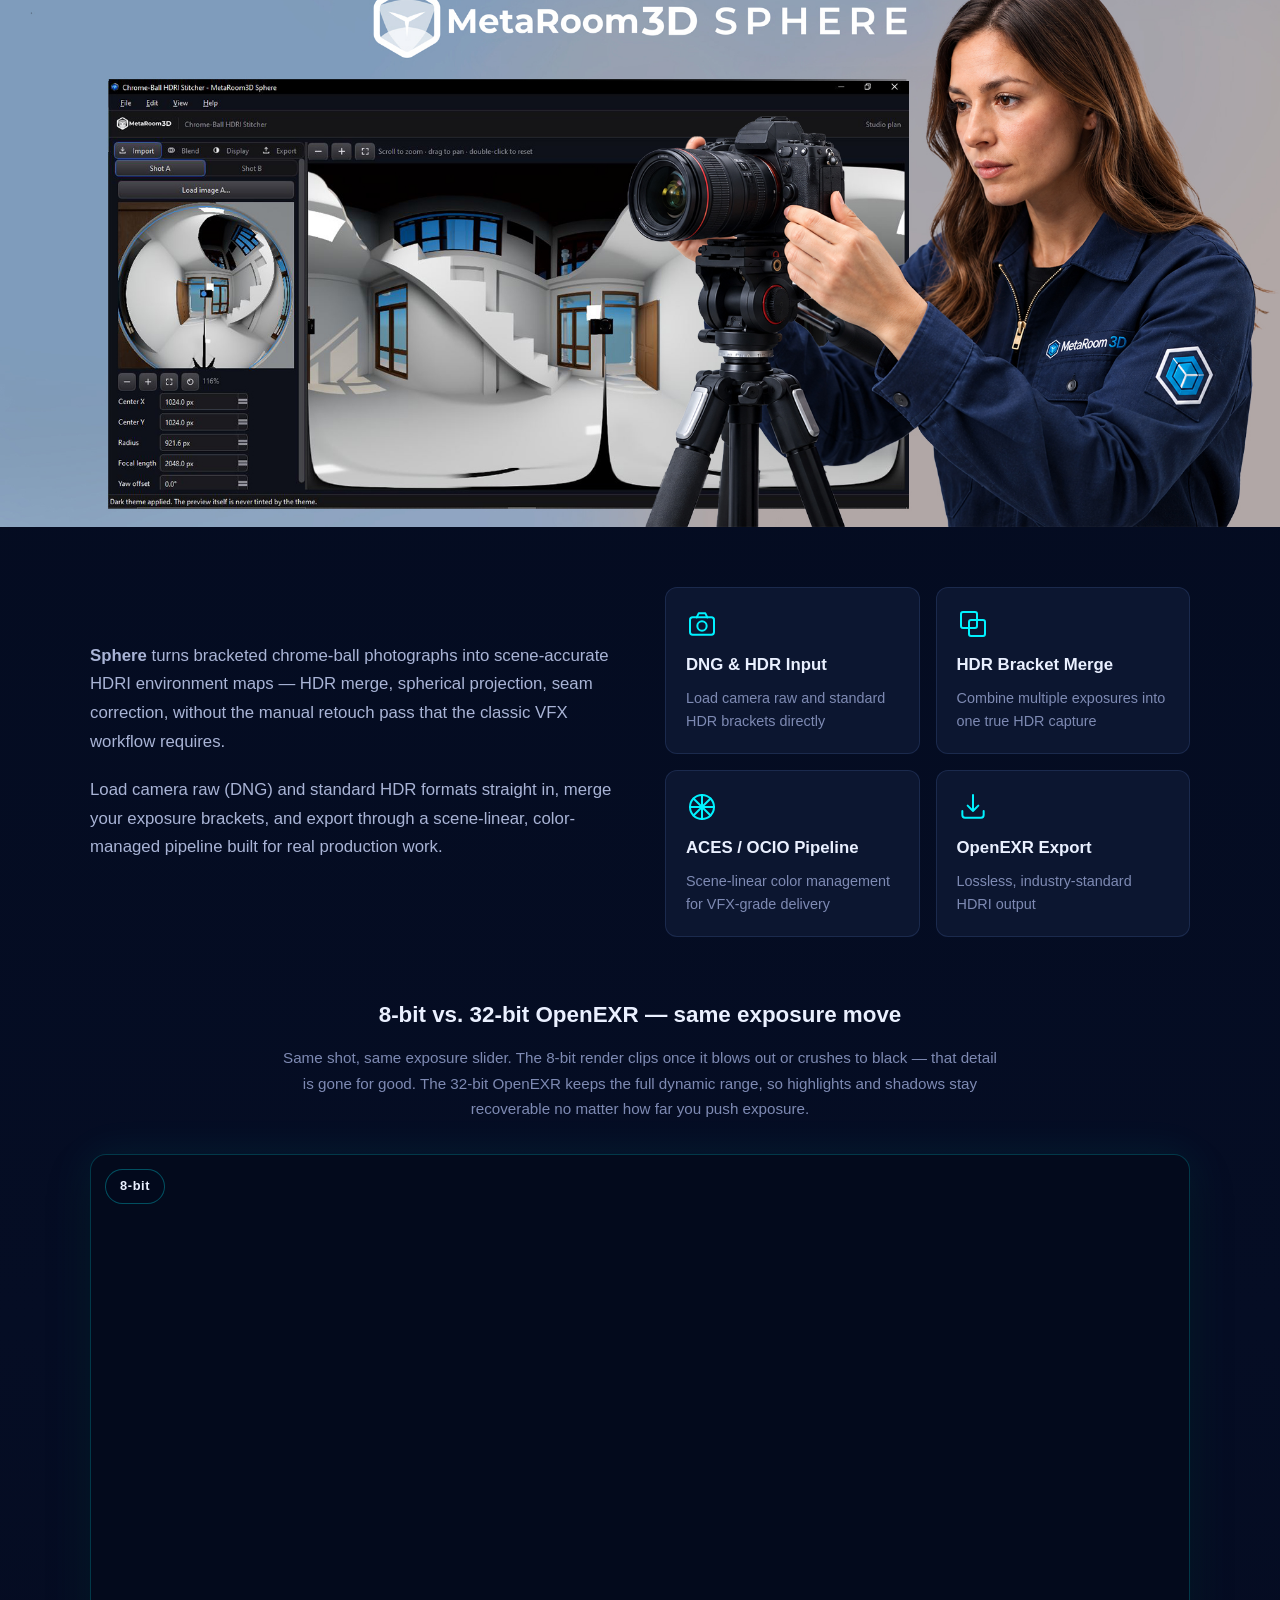
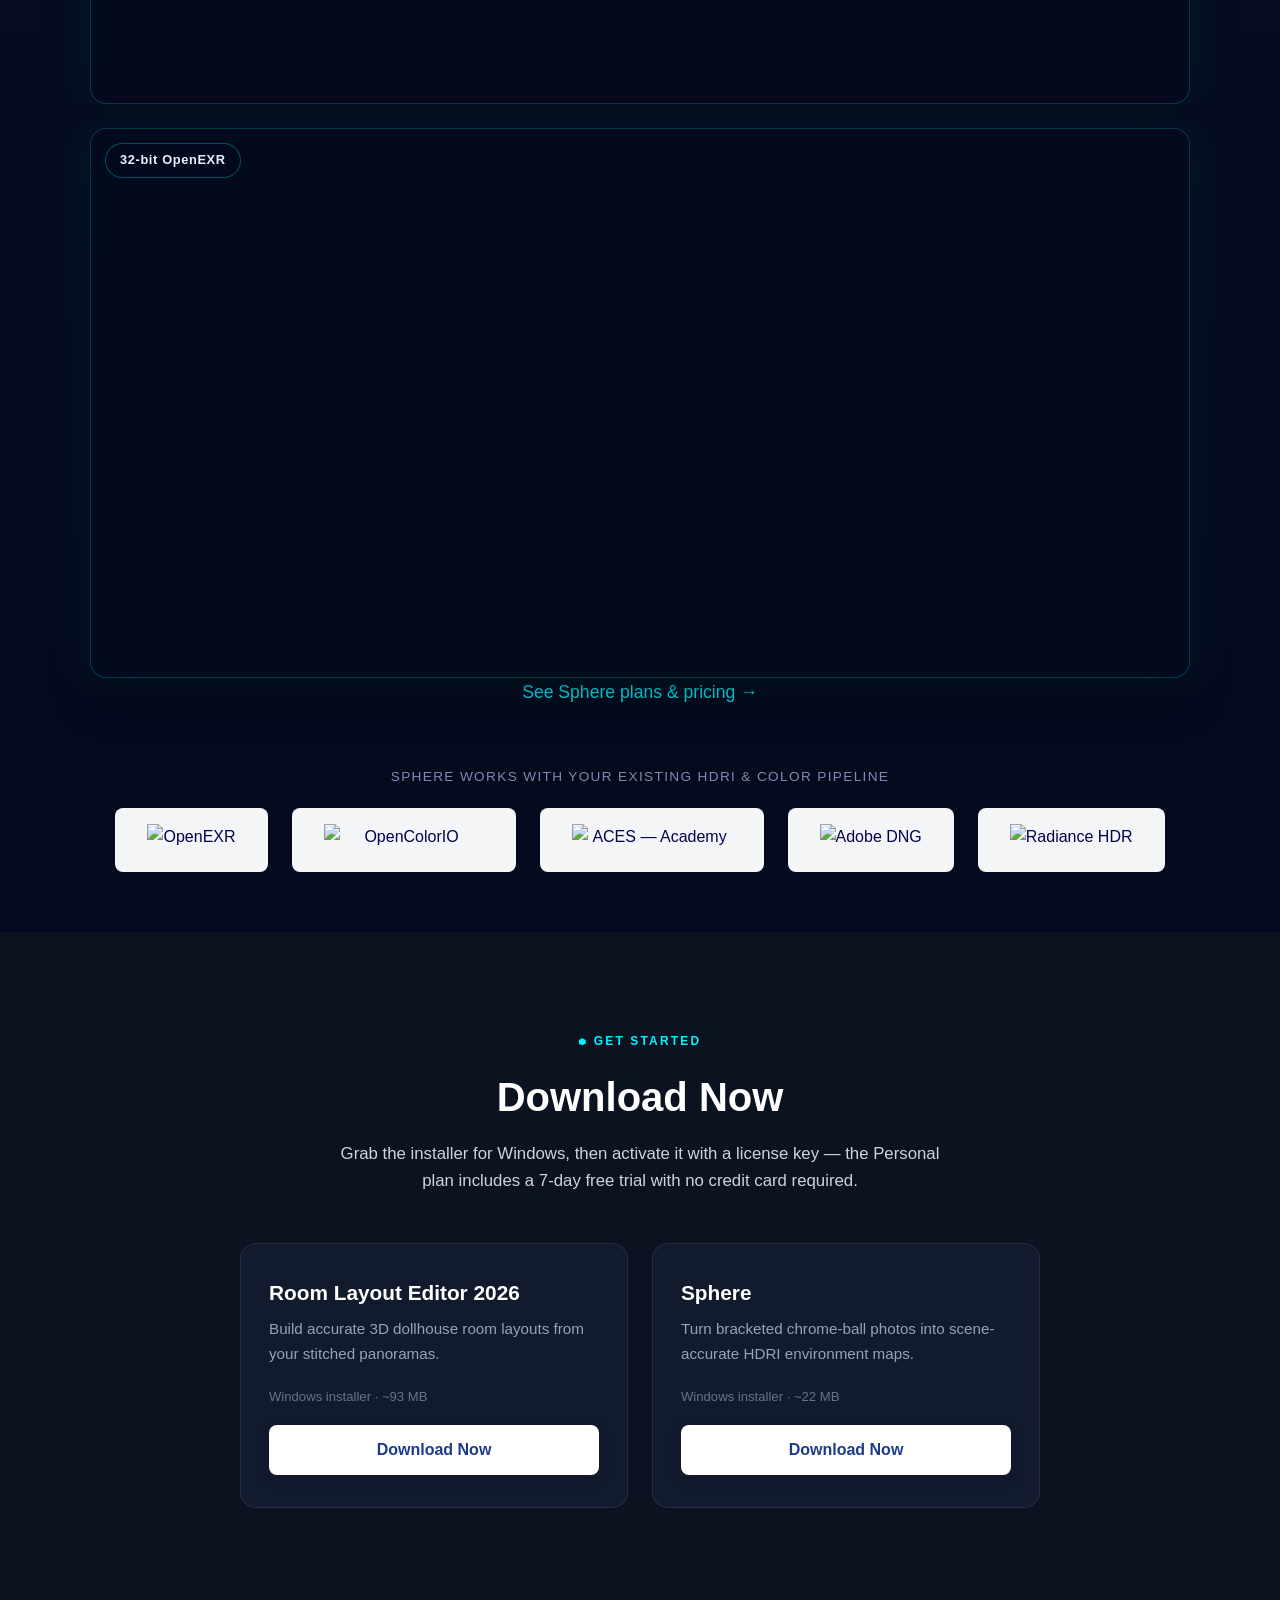
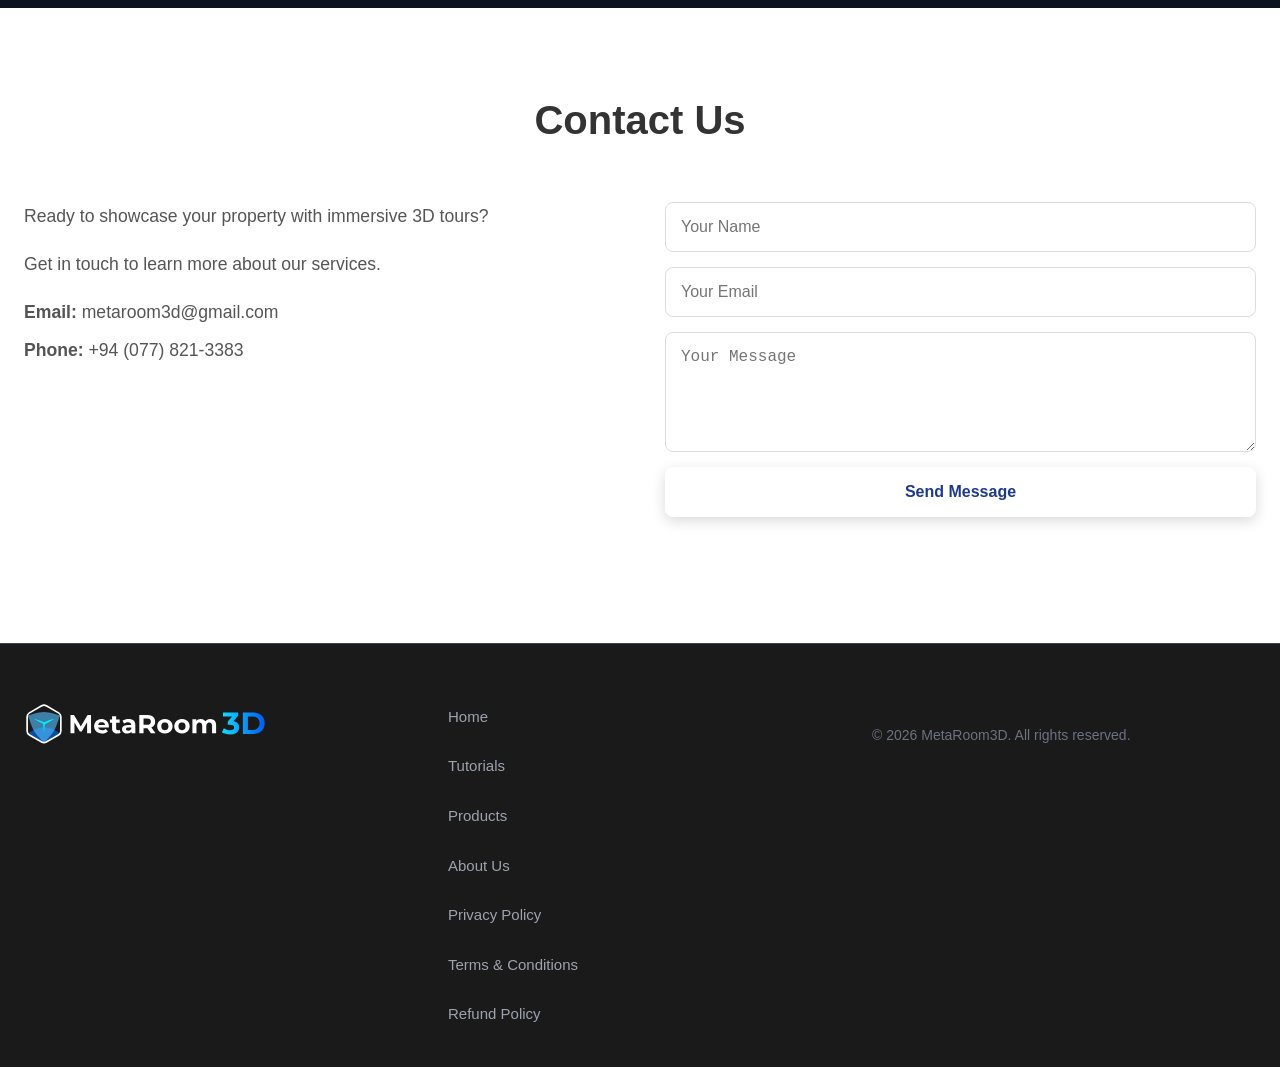
==== commit 6c534c32: "Add Google Ads tags" ====
--- a/index.html
+++ b/index.html
@@ -8,6 +8,11 @@
     function gtag(){dataLayer.push(arguments);}
     gtag('js', new Date());
     gtag('config', 'G-KNJFPMVYQR');
+    gtag('config', 'AW-18468000577');
+  </script>
+  <!-- Event snippet for Sign-up conversion page -->
+  <script>
+    gtag('event', 'conversion', {'send_to': 'AW-18468000577/IRVNCPOZooEdEMGmneZE'});
   </script>
   <meta charset="UTF-8">
   <meta name="viewport" content="width=device-width, initial-scale=1.0">
--- a/styles.css
+++ b/styles.css
@@ -71,7 +71,7 @@
 .header .container {
   display: flex;
   align-items: center;
-  padding: 16px 24px;
+  padding: 32px 32px;
   gap: 20px;
   position: relative;
 }
@@ -1444,7 +1444,7 @@
 @media (max-width: 1080px) {
   /* Header mobile styles */
   .header .container {
-    padding: 12px 20px;
+    padding: 32px 32px;
     justify-content: space-between;
   }
 
@@ -1635,7 +1635,7 @@
     }
 
     .header .container {
-        padding: 12px 16px;
+        padding: 24px 18px;
     }
 
     .logo img {
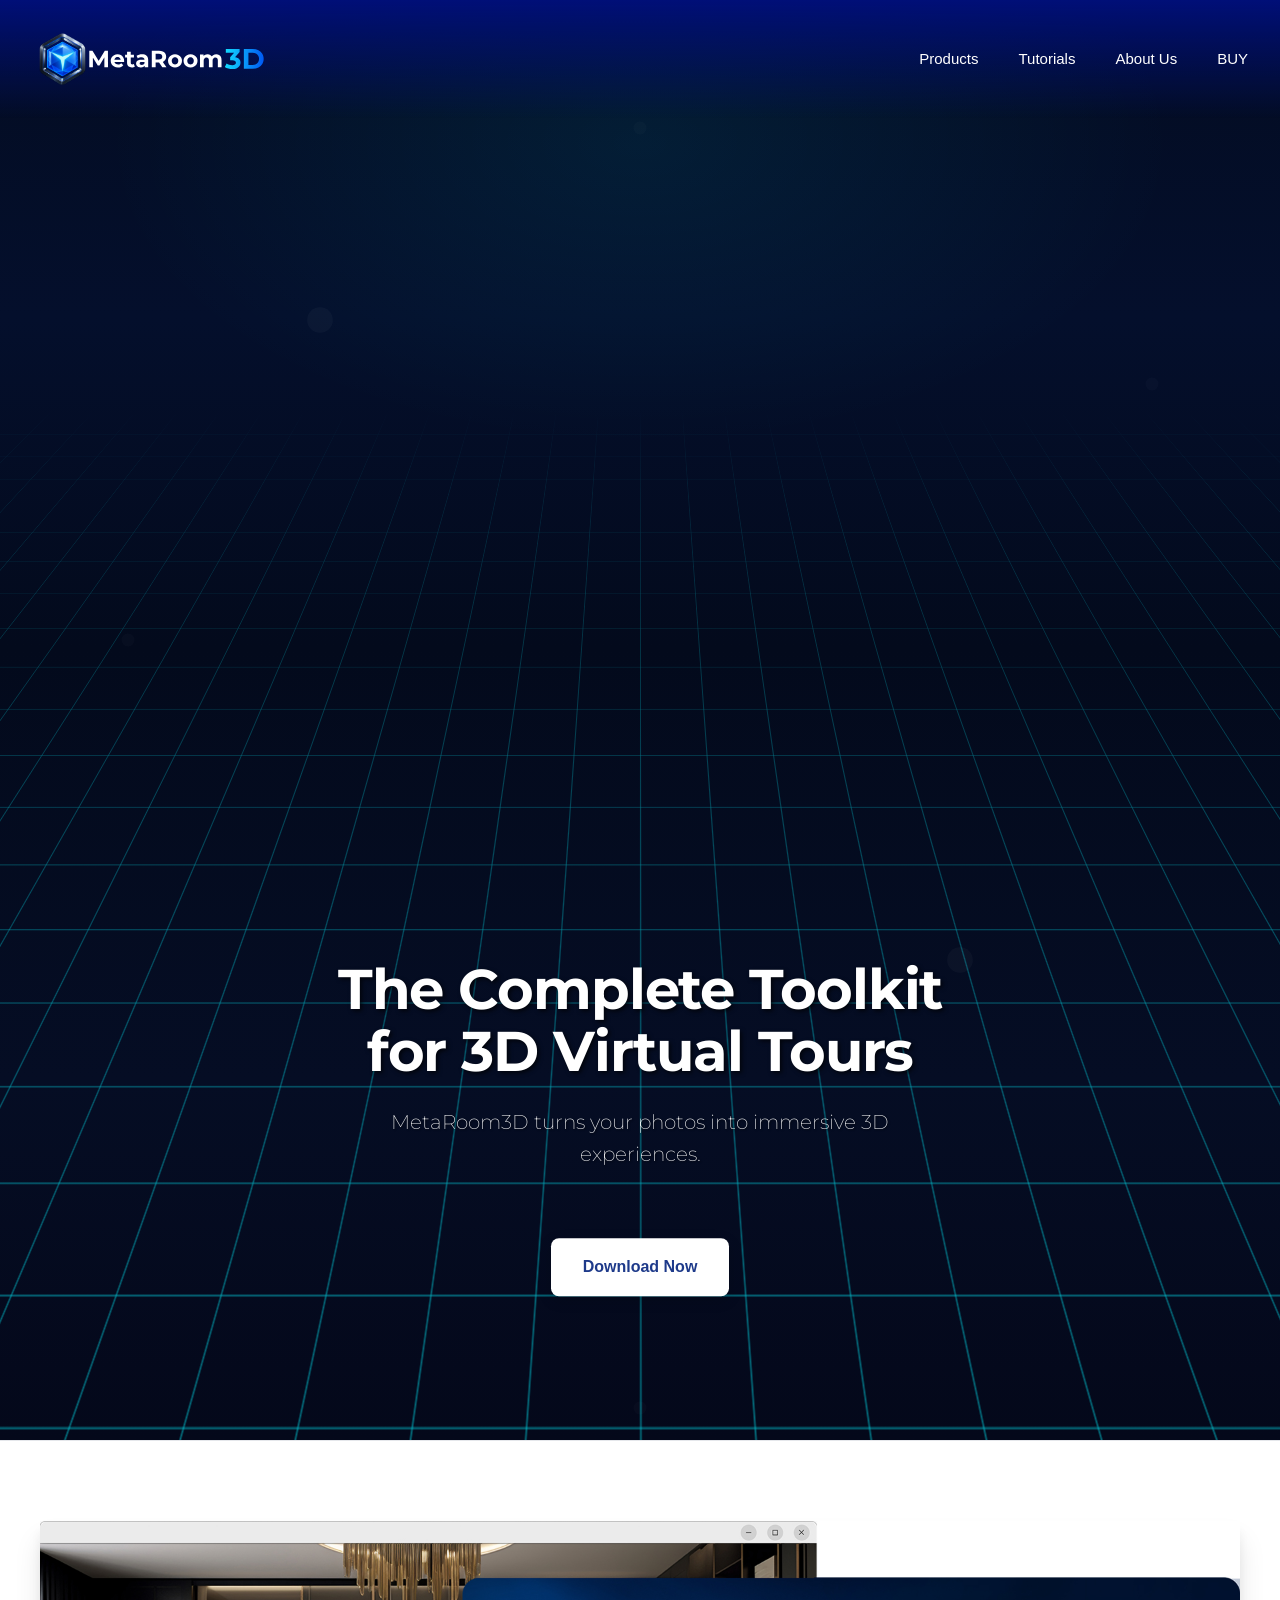
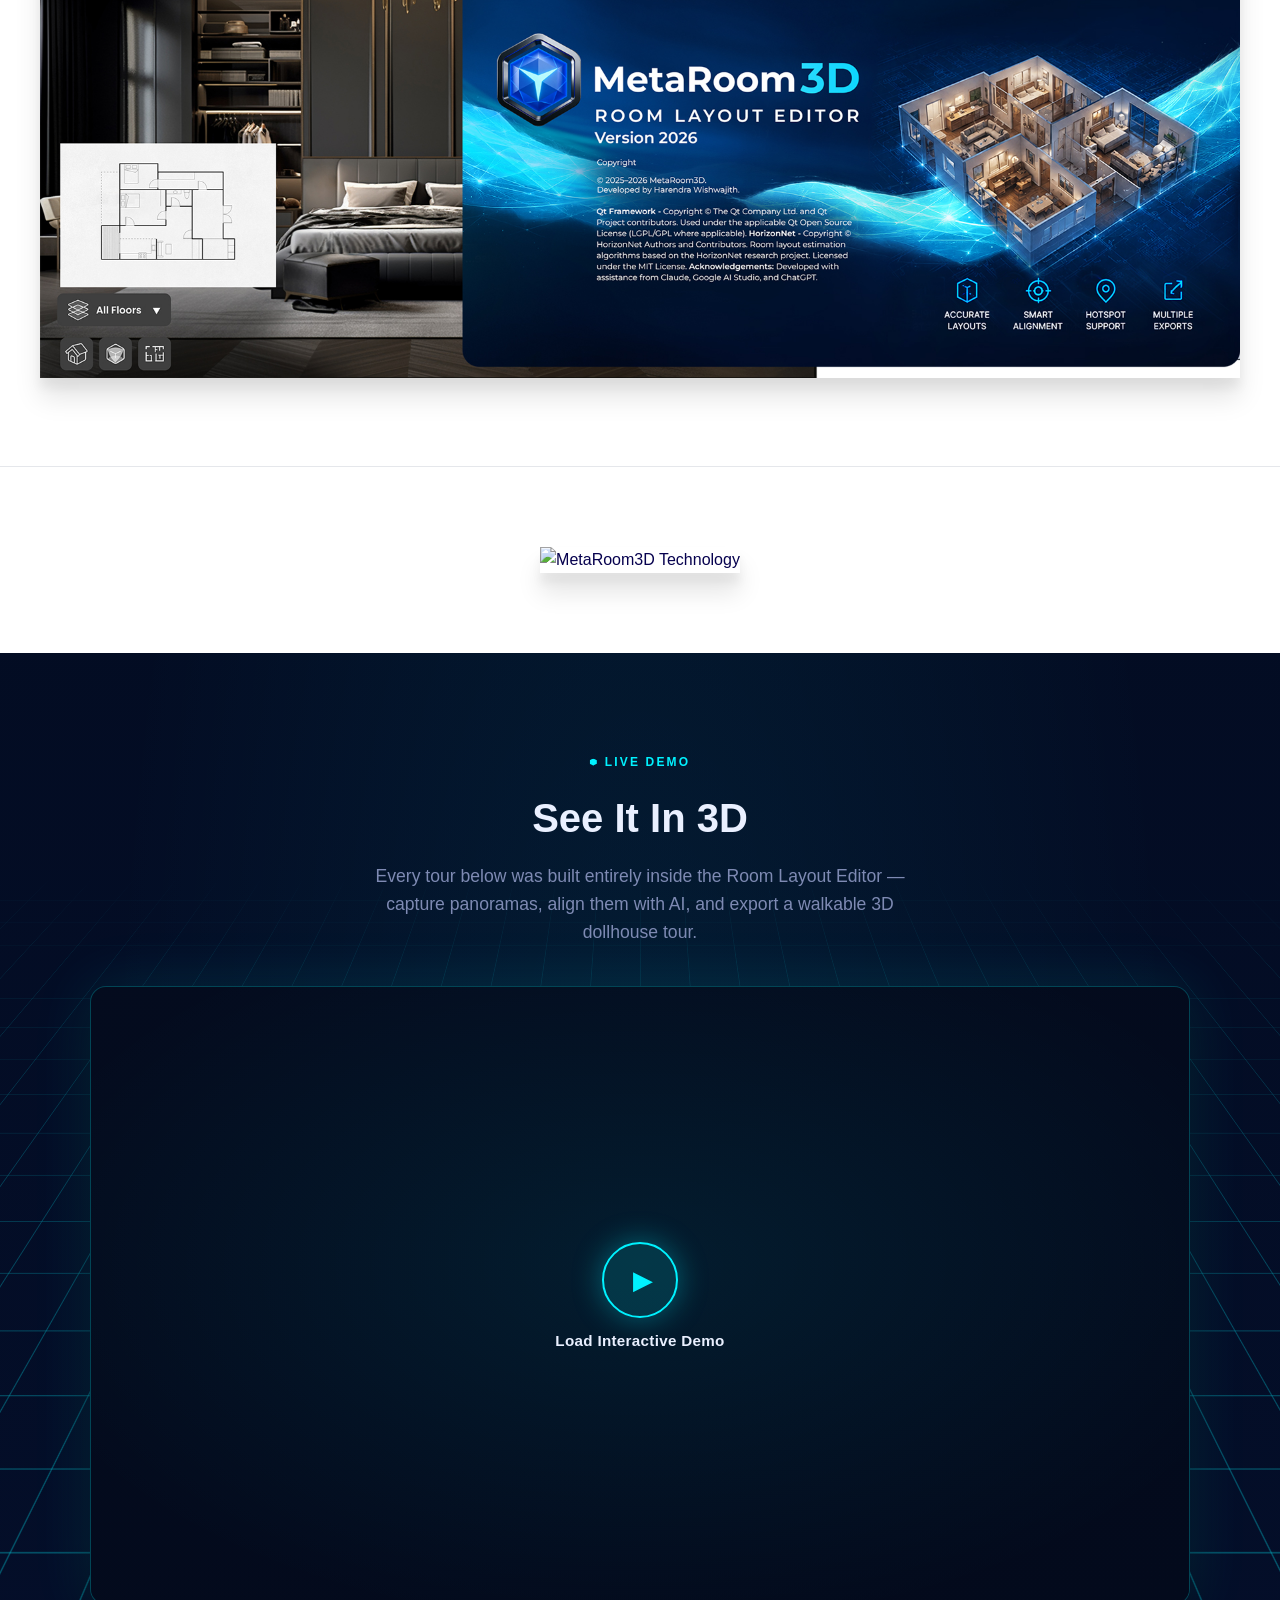
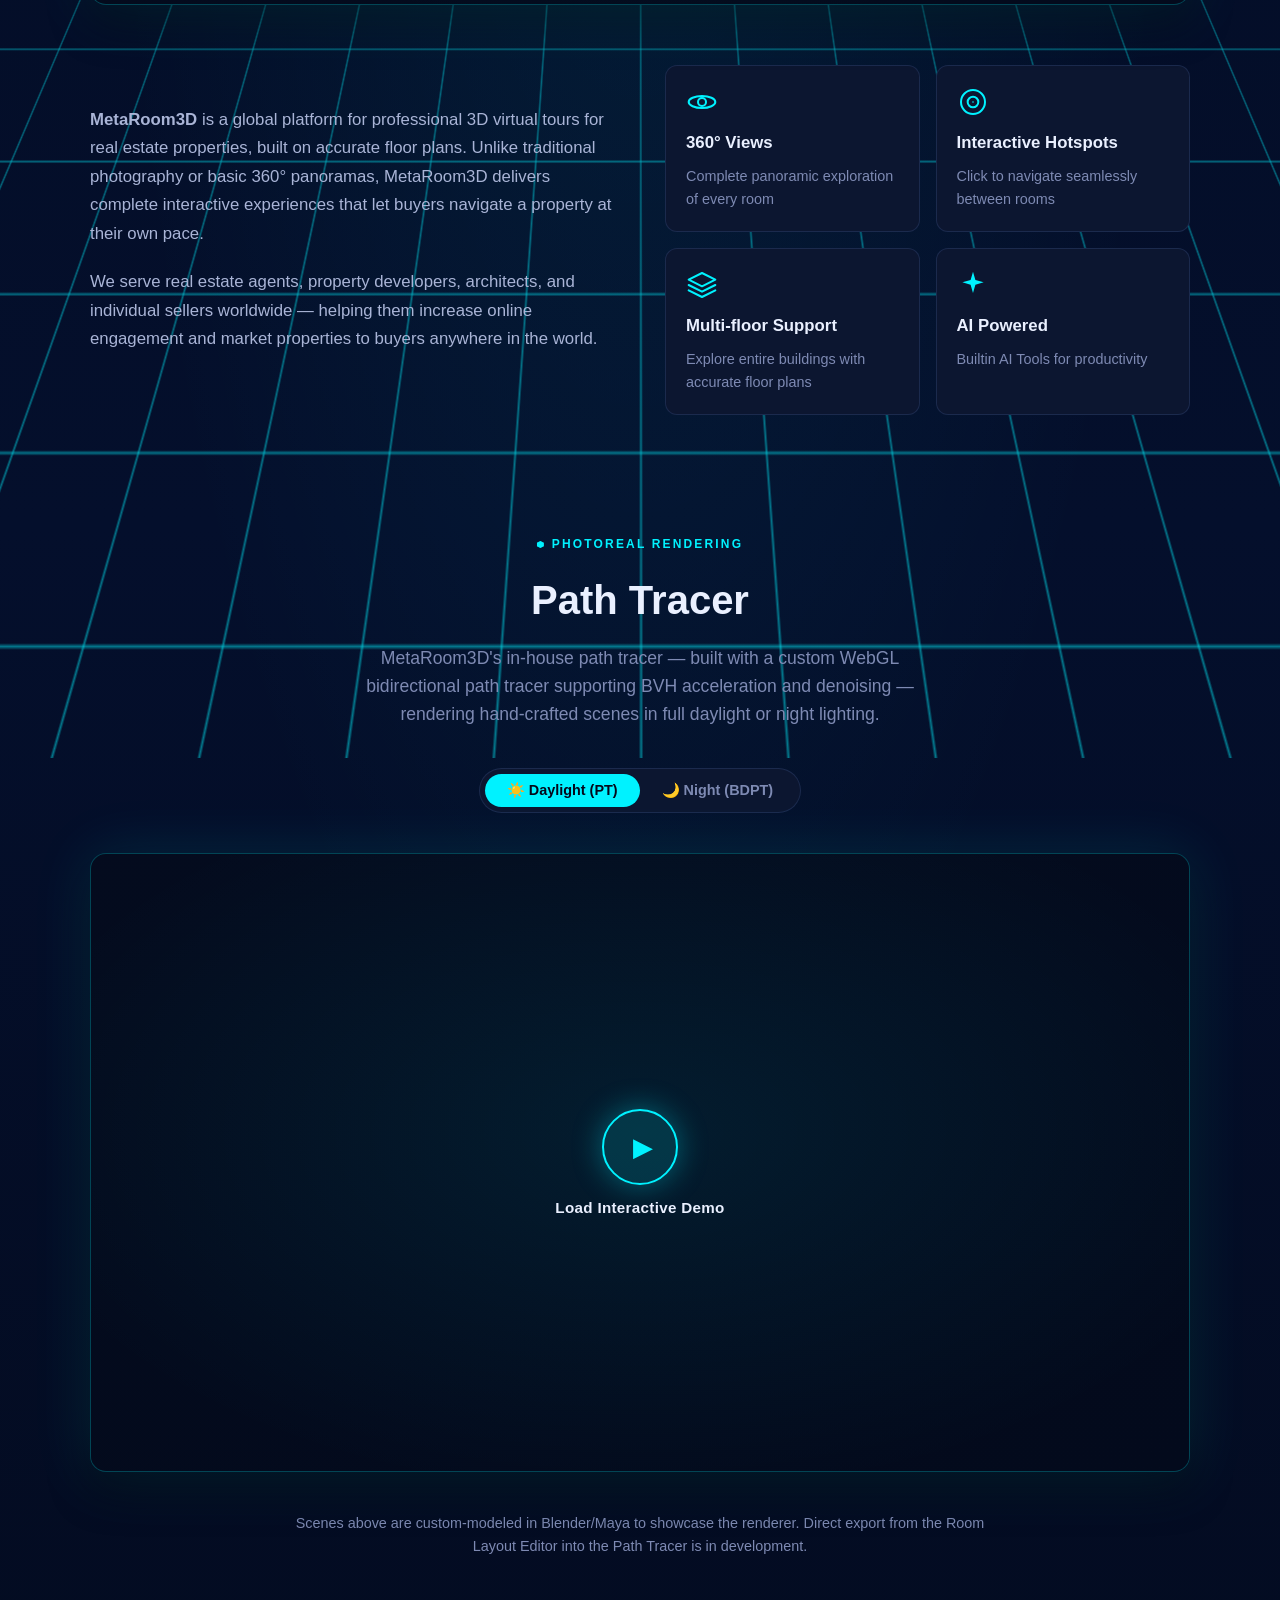
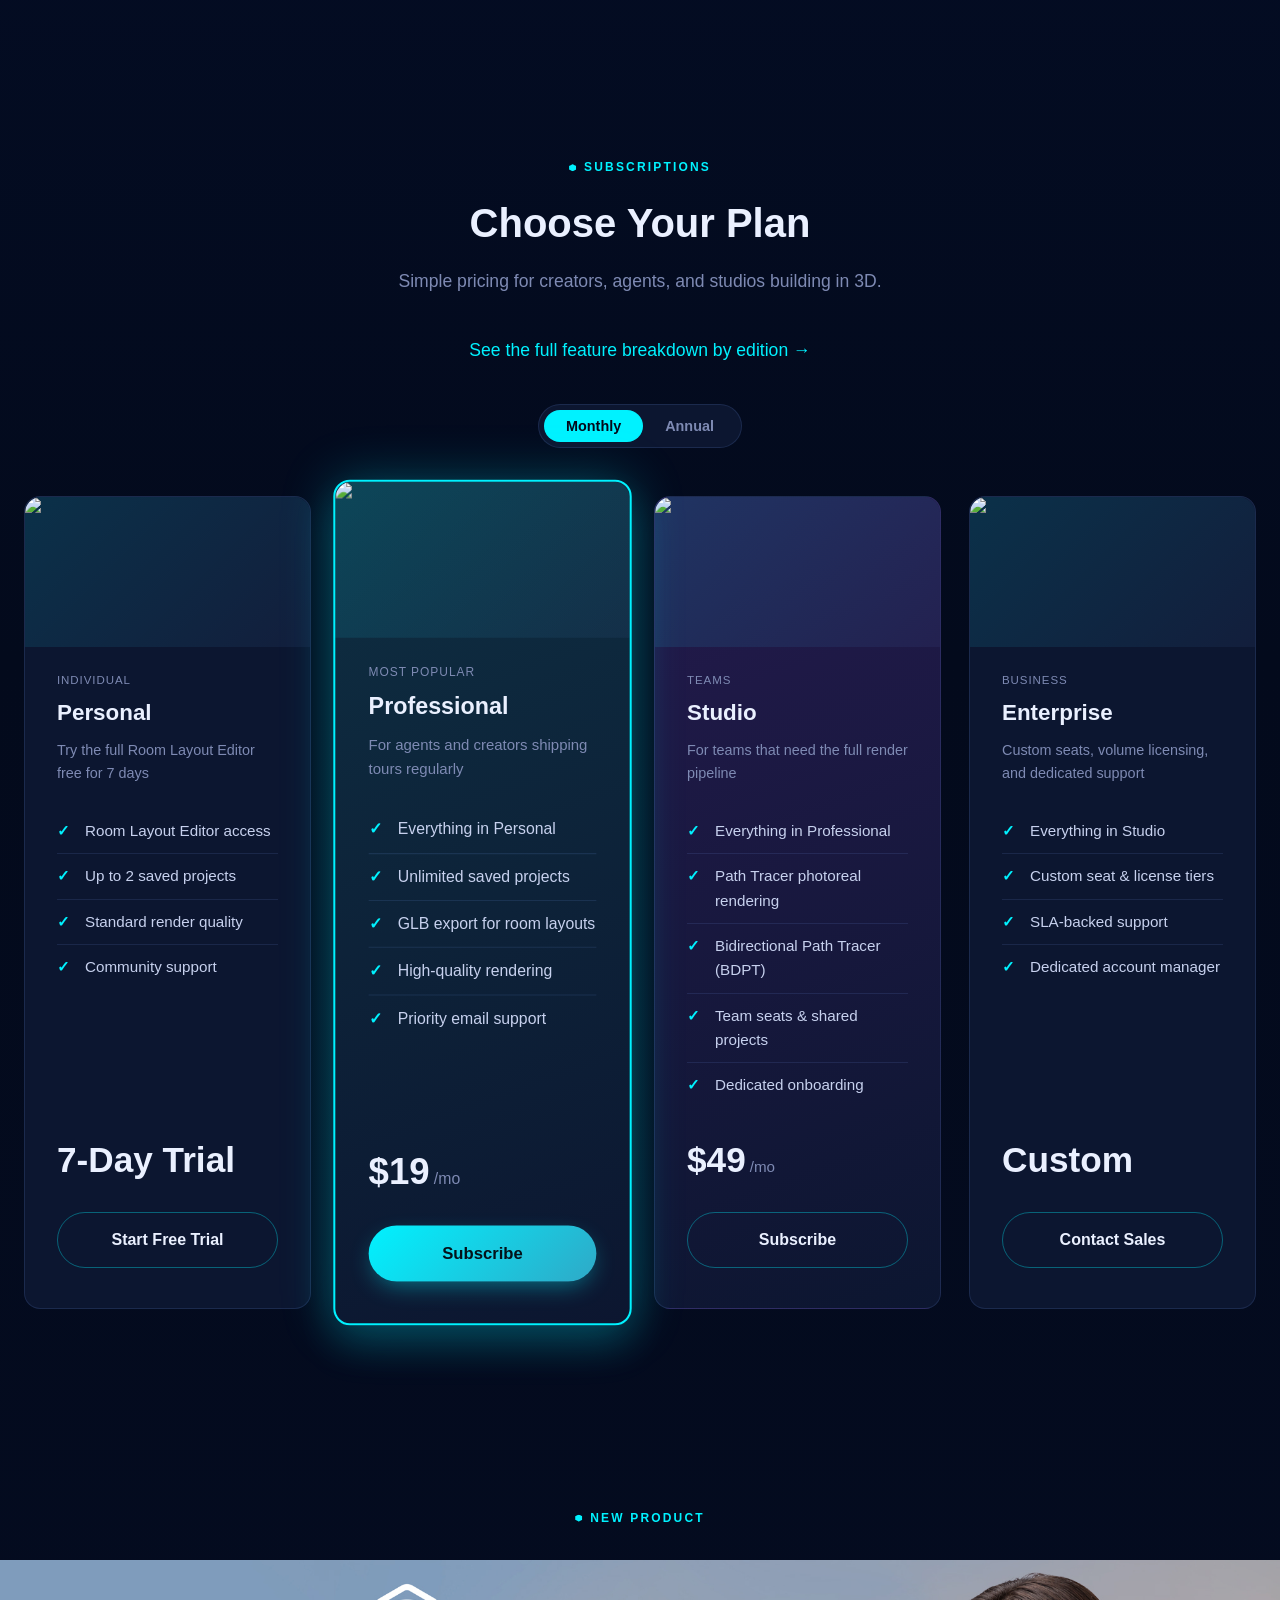
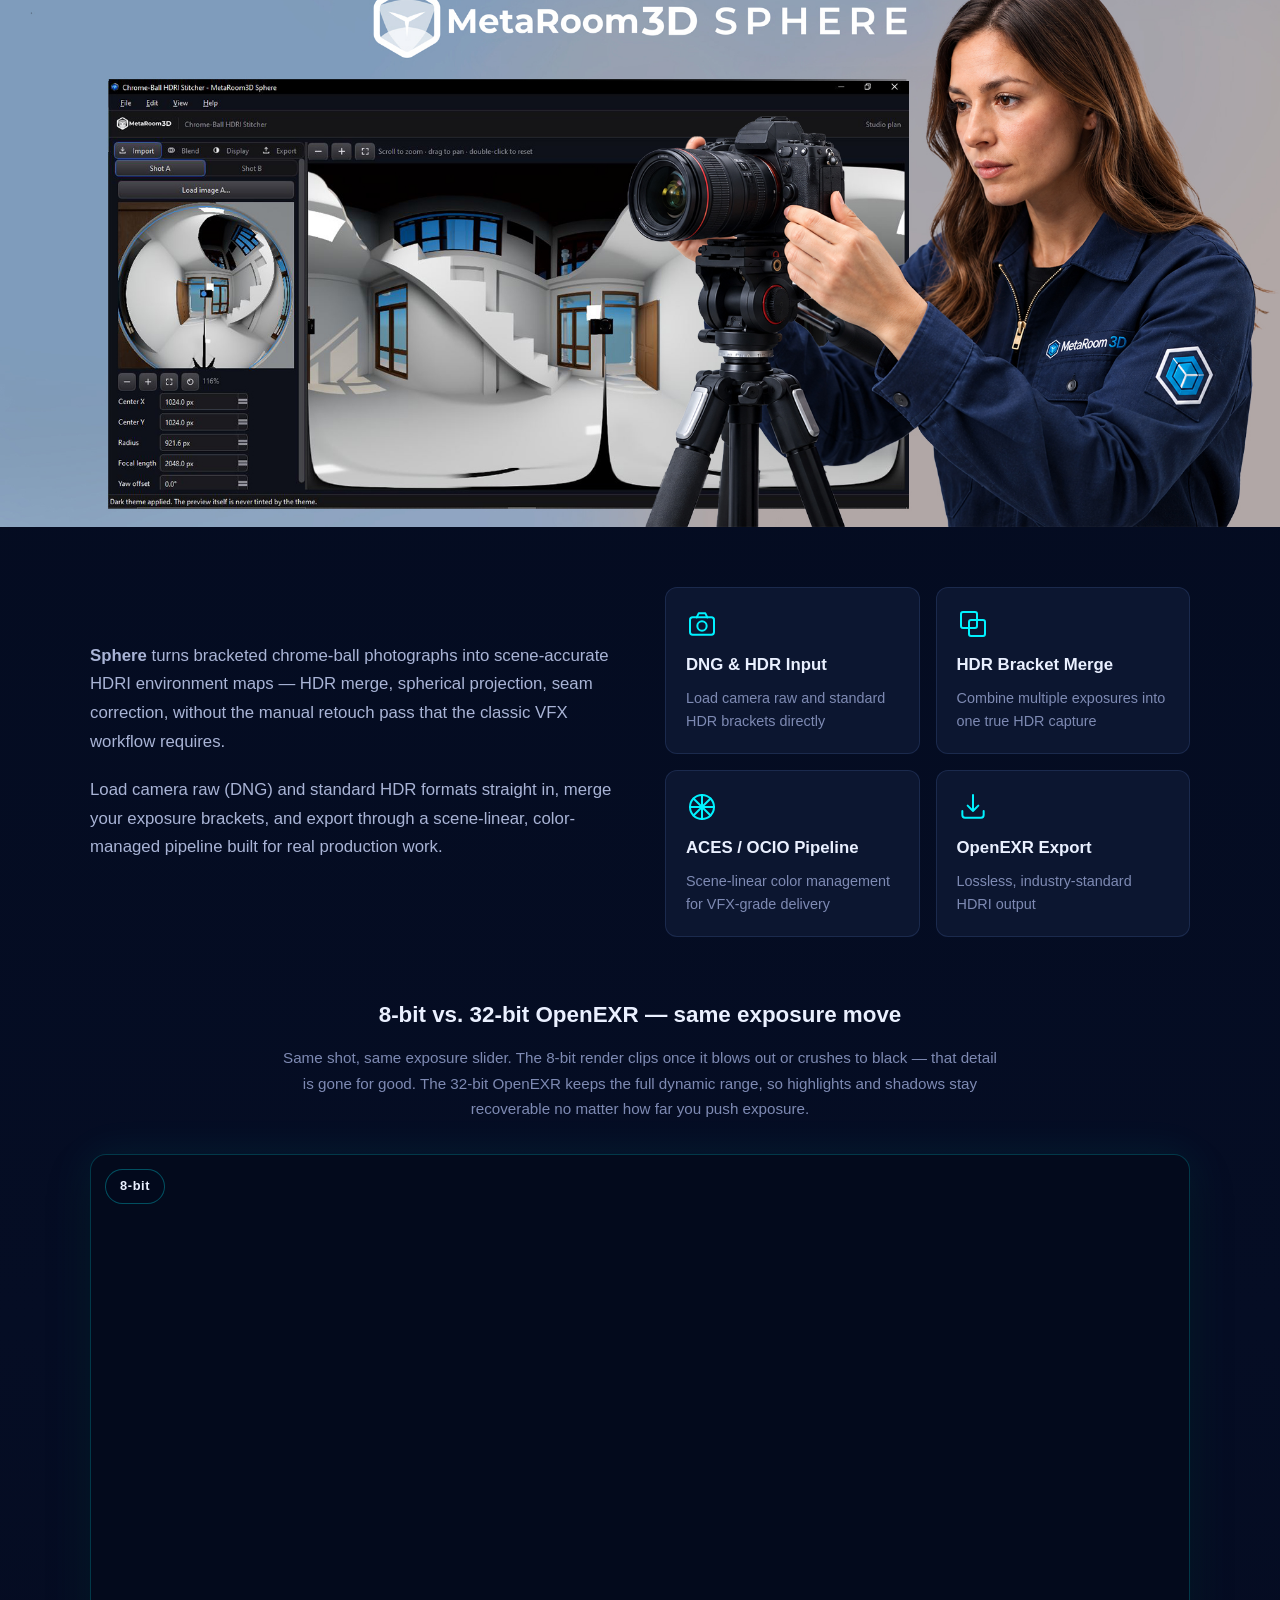
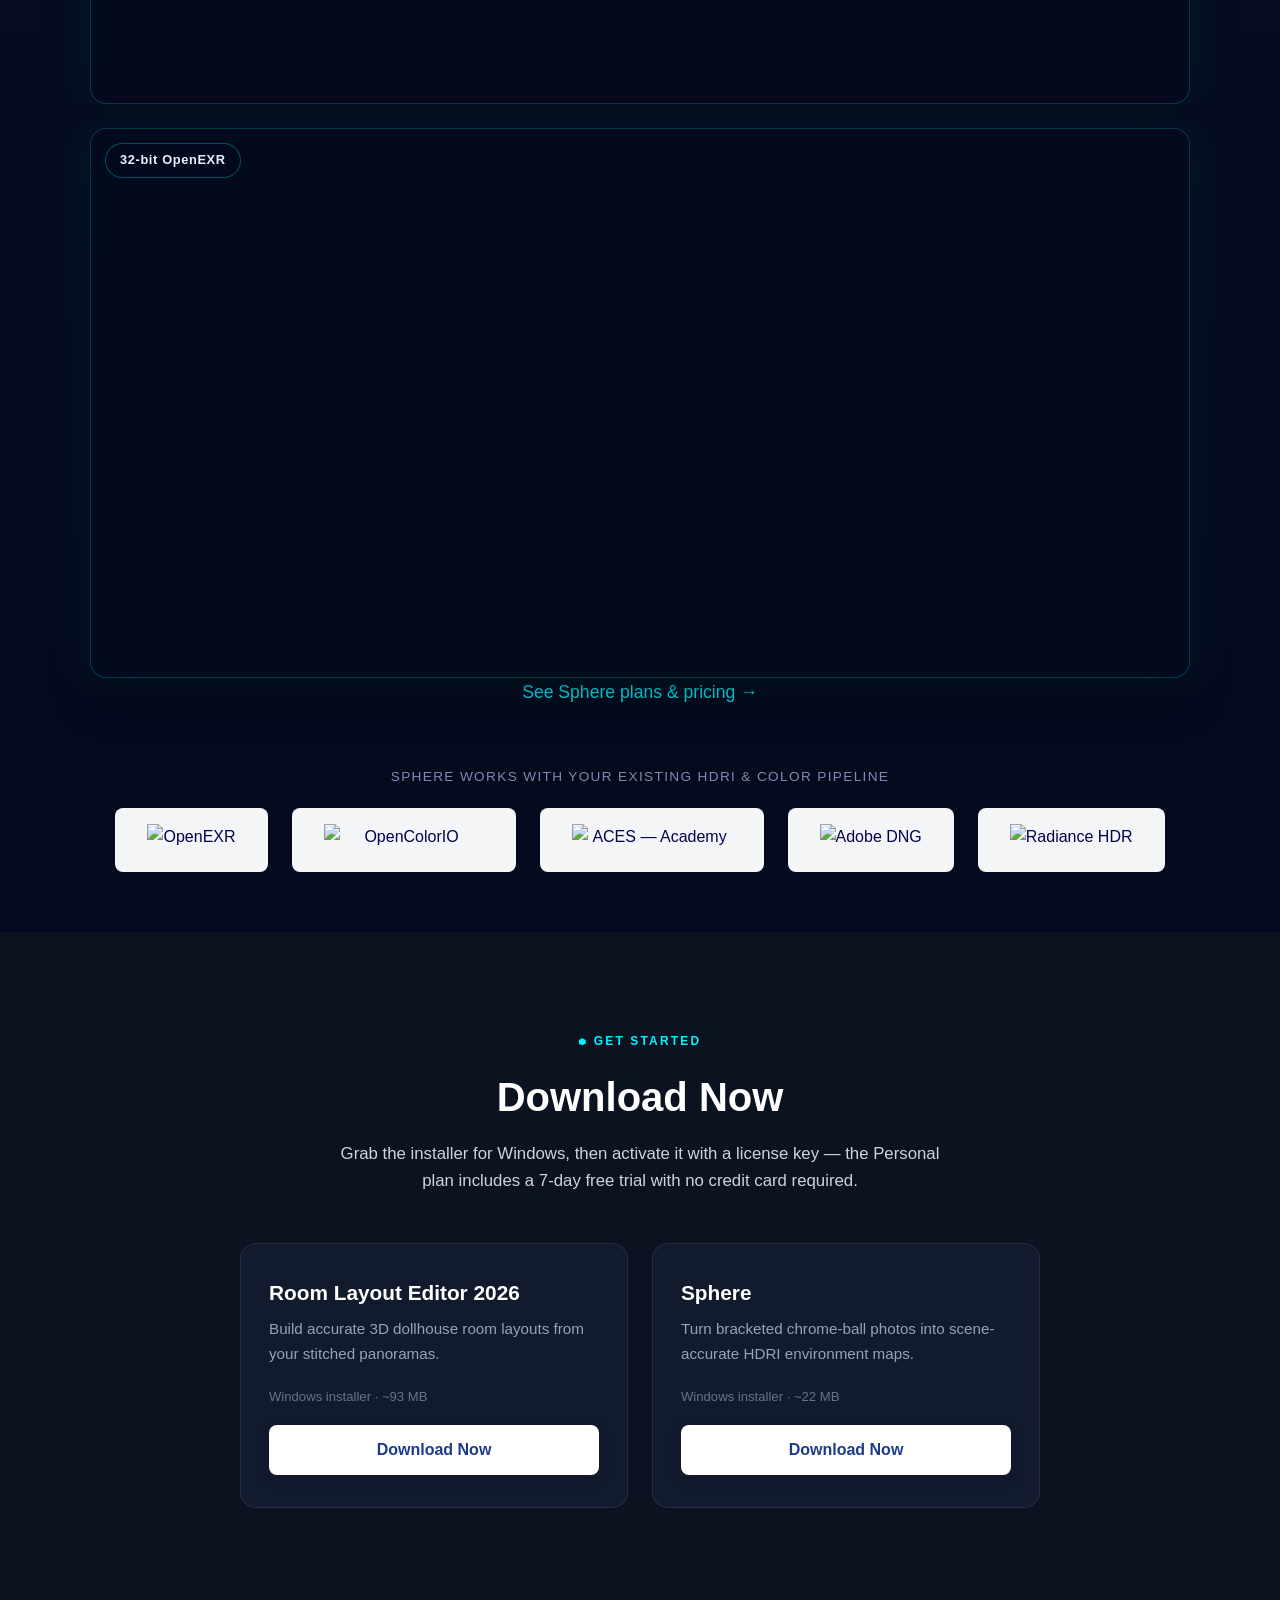
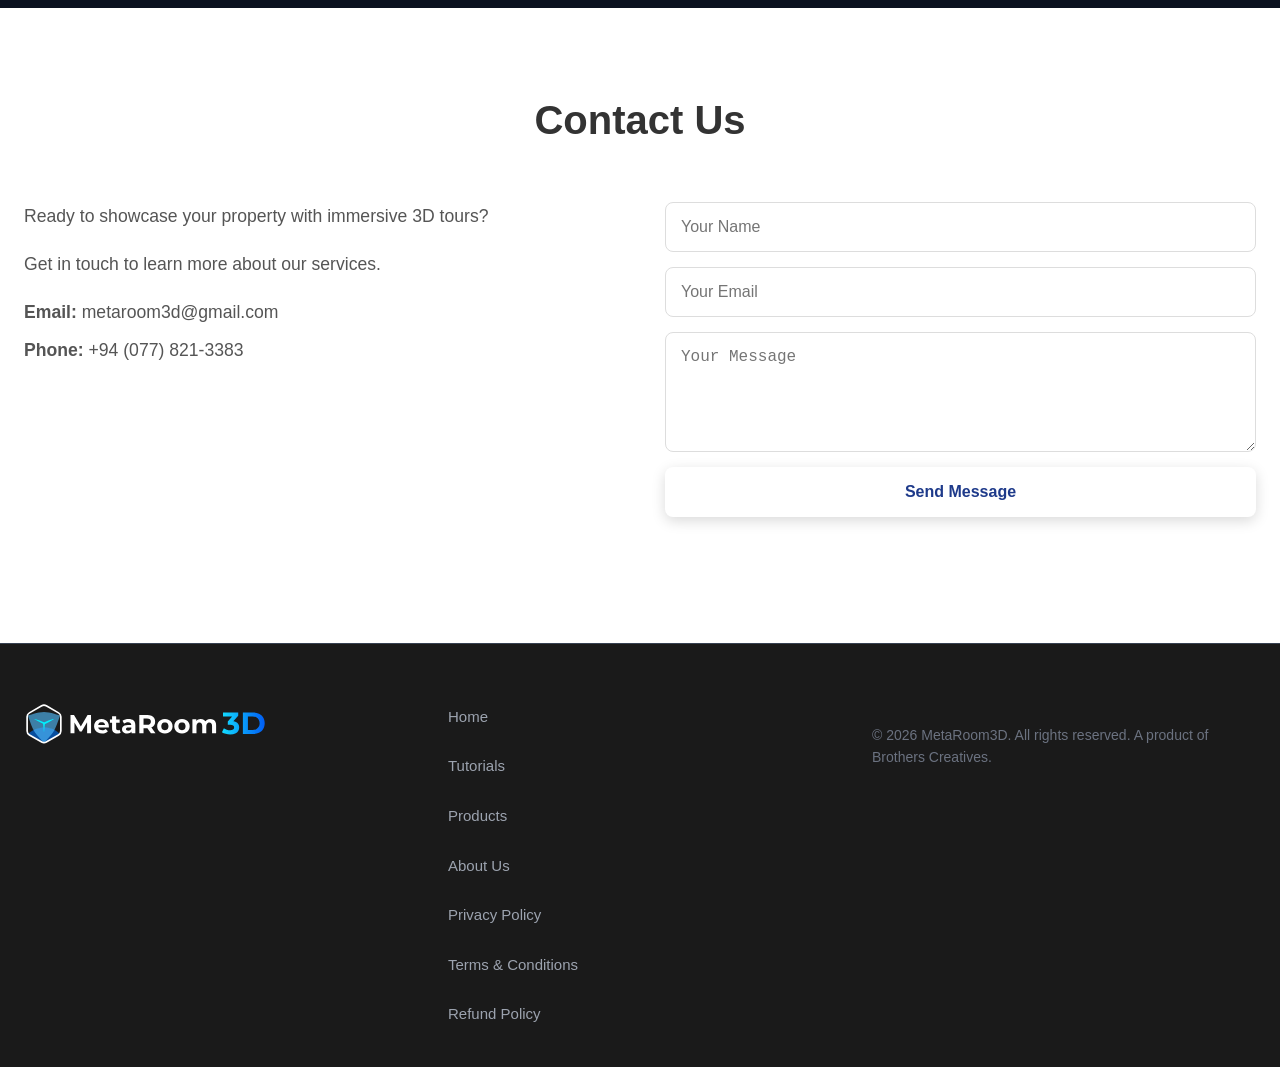
==== commit 5fcc8688: "Update footer" ====
--- a/index.html
+++ b/index.html
@@ -537,7 +537,7 @@
           </ul>
 			</div>
 			<div class="footer-social">
-			  <p>&copy; 2026 MetaRoom3D. All rights reserved.</p>
+			  <p>&copy; 2026 MetaRoom3D. All rights reserved. A product of <a href="https://brotherscreatives.com" rel="noopener">Brothers Creatives</a>.</p>
 			</div>
 		  </div>
 		</div>
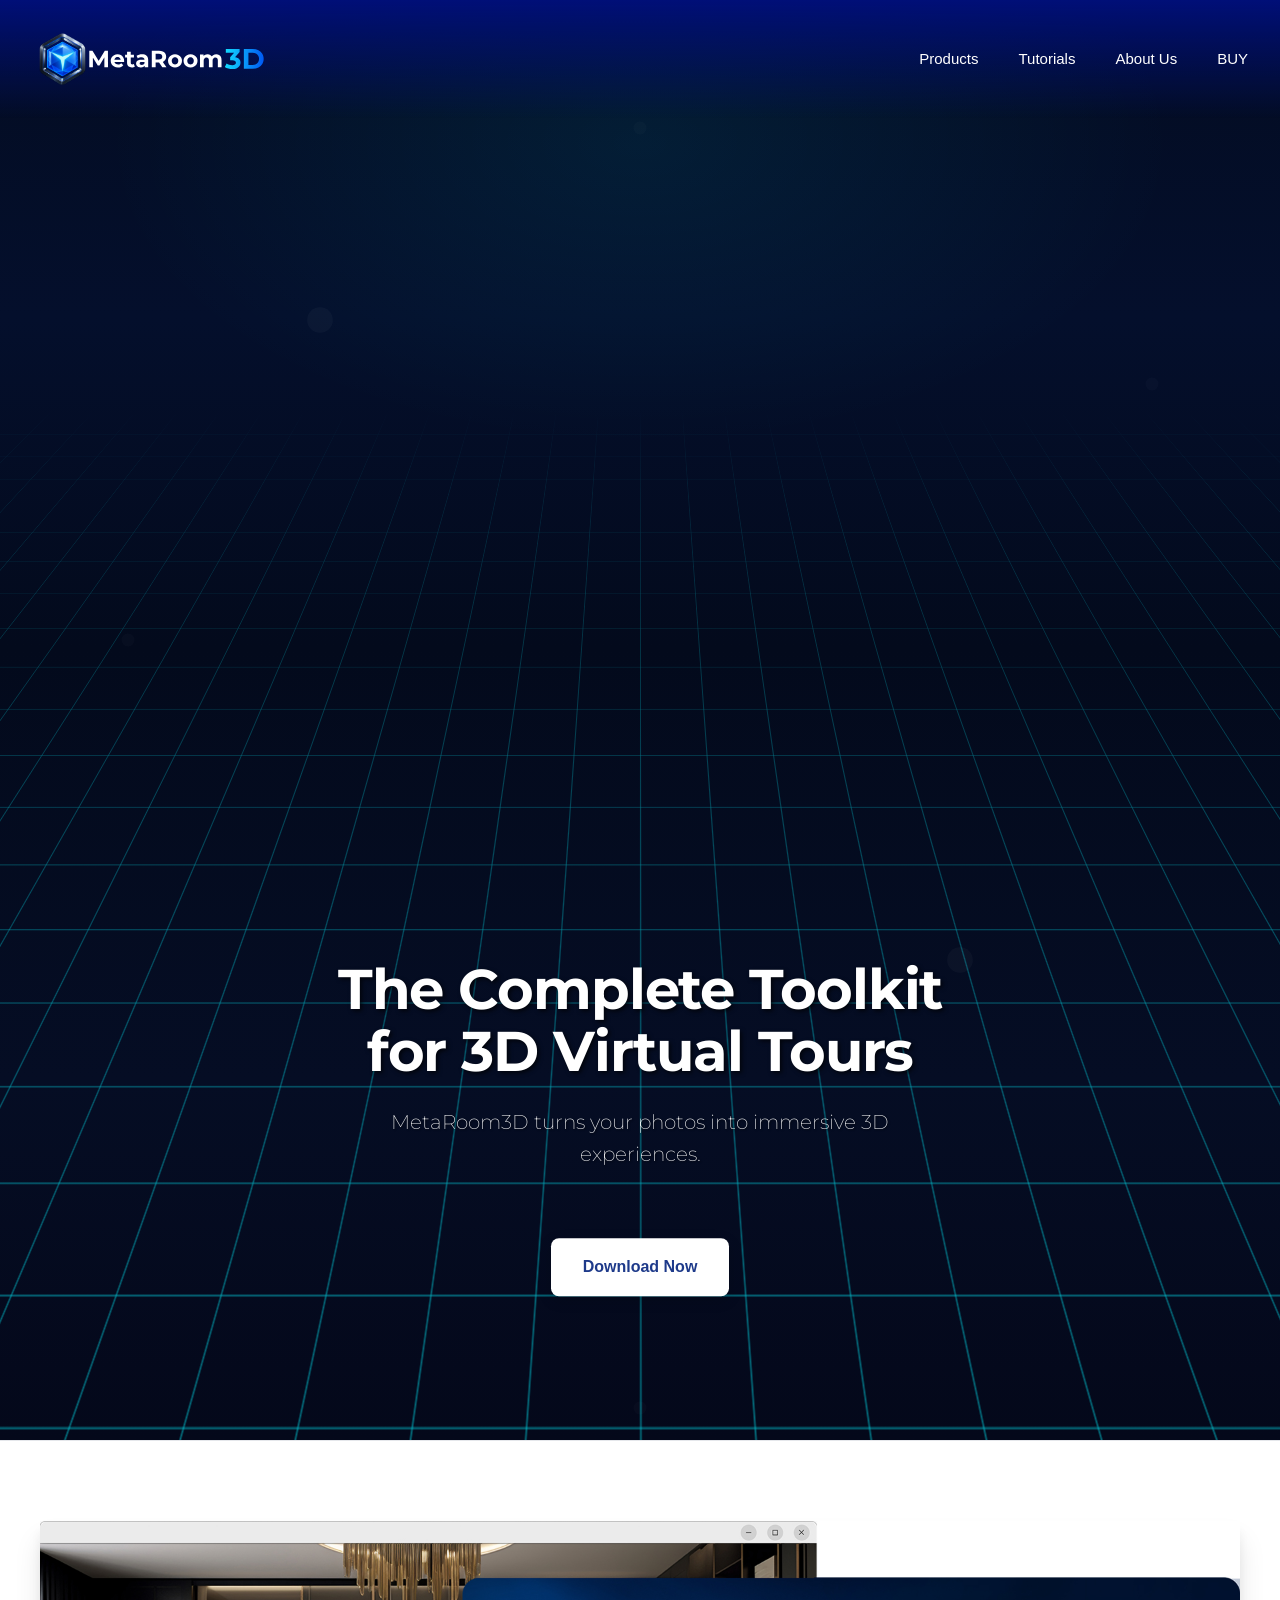
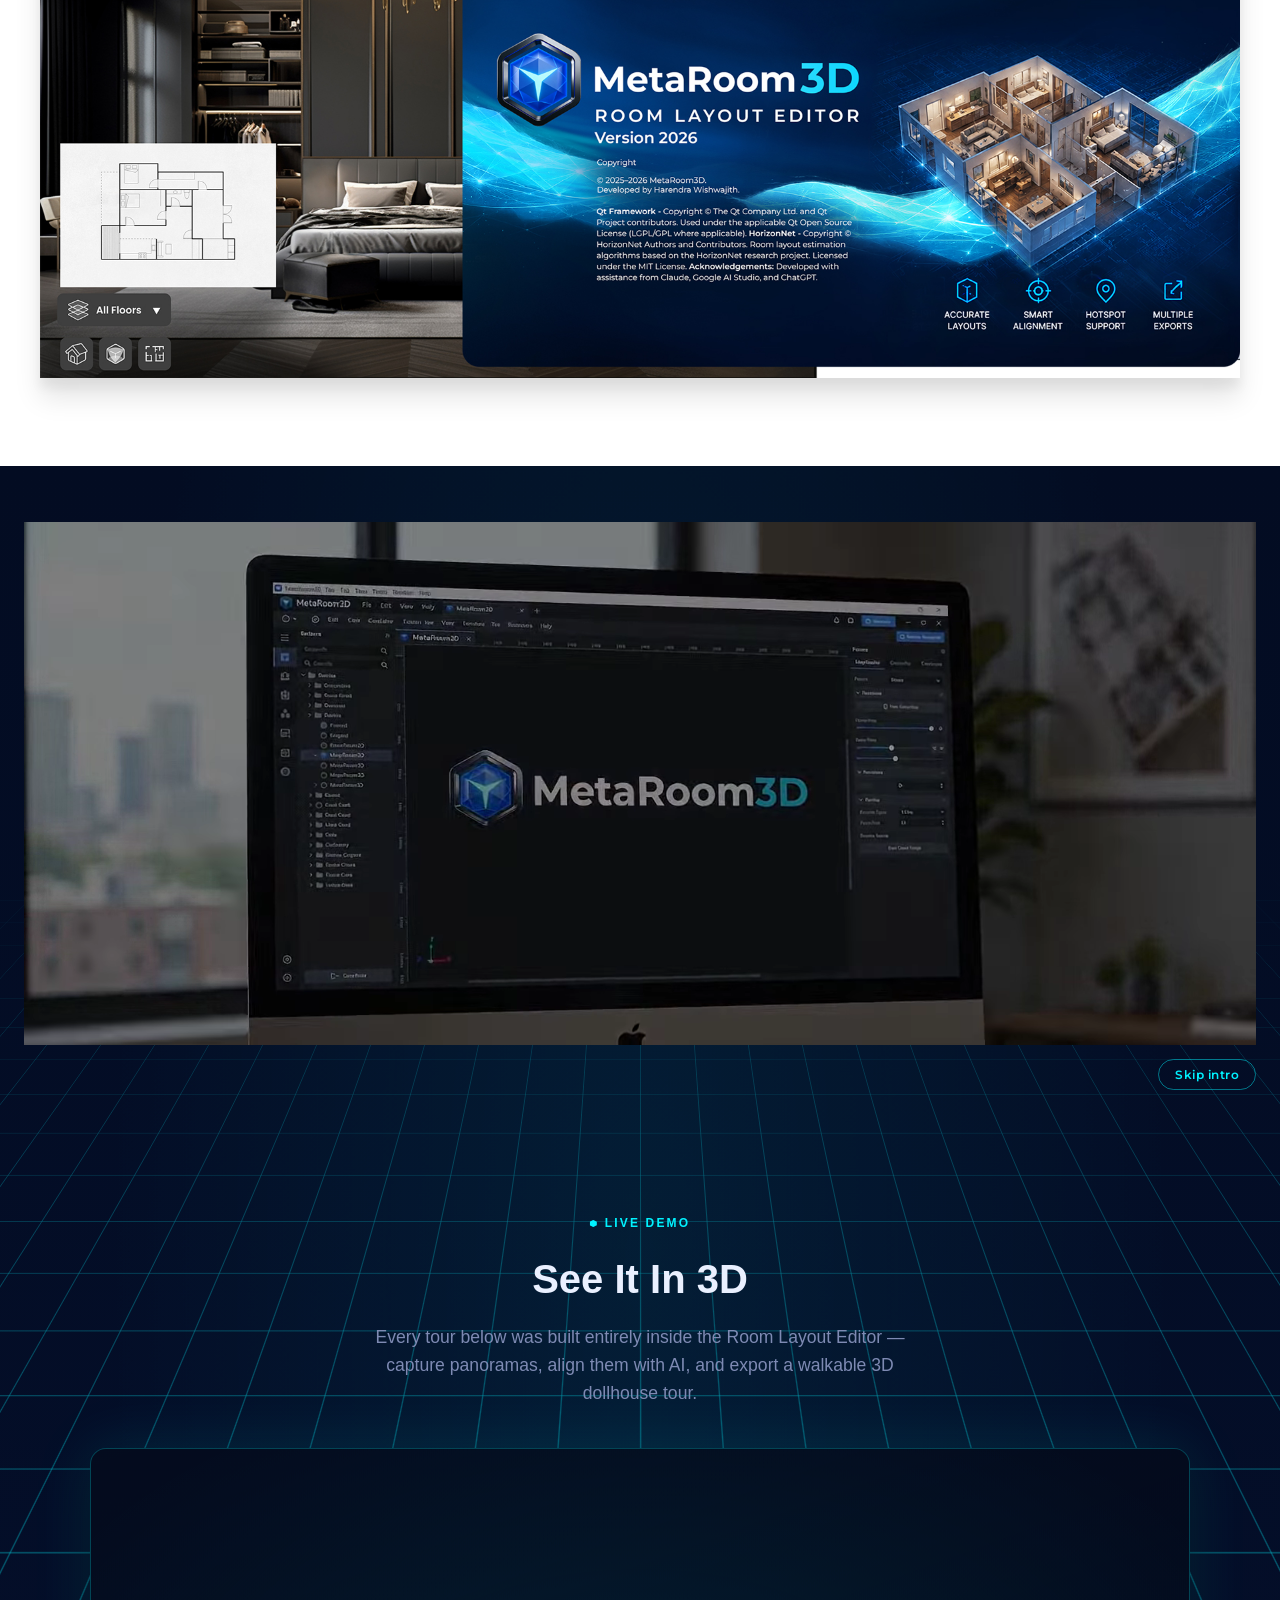
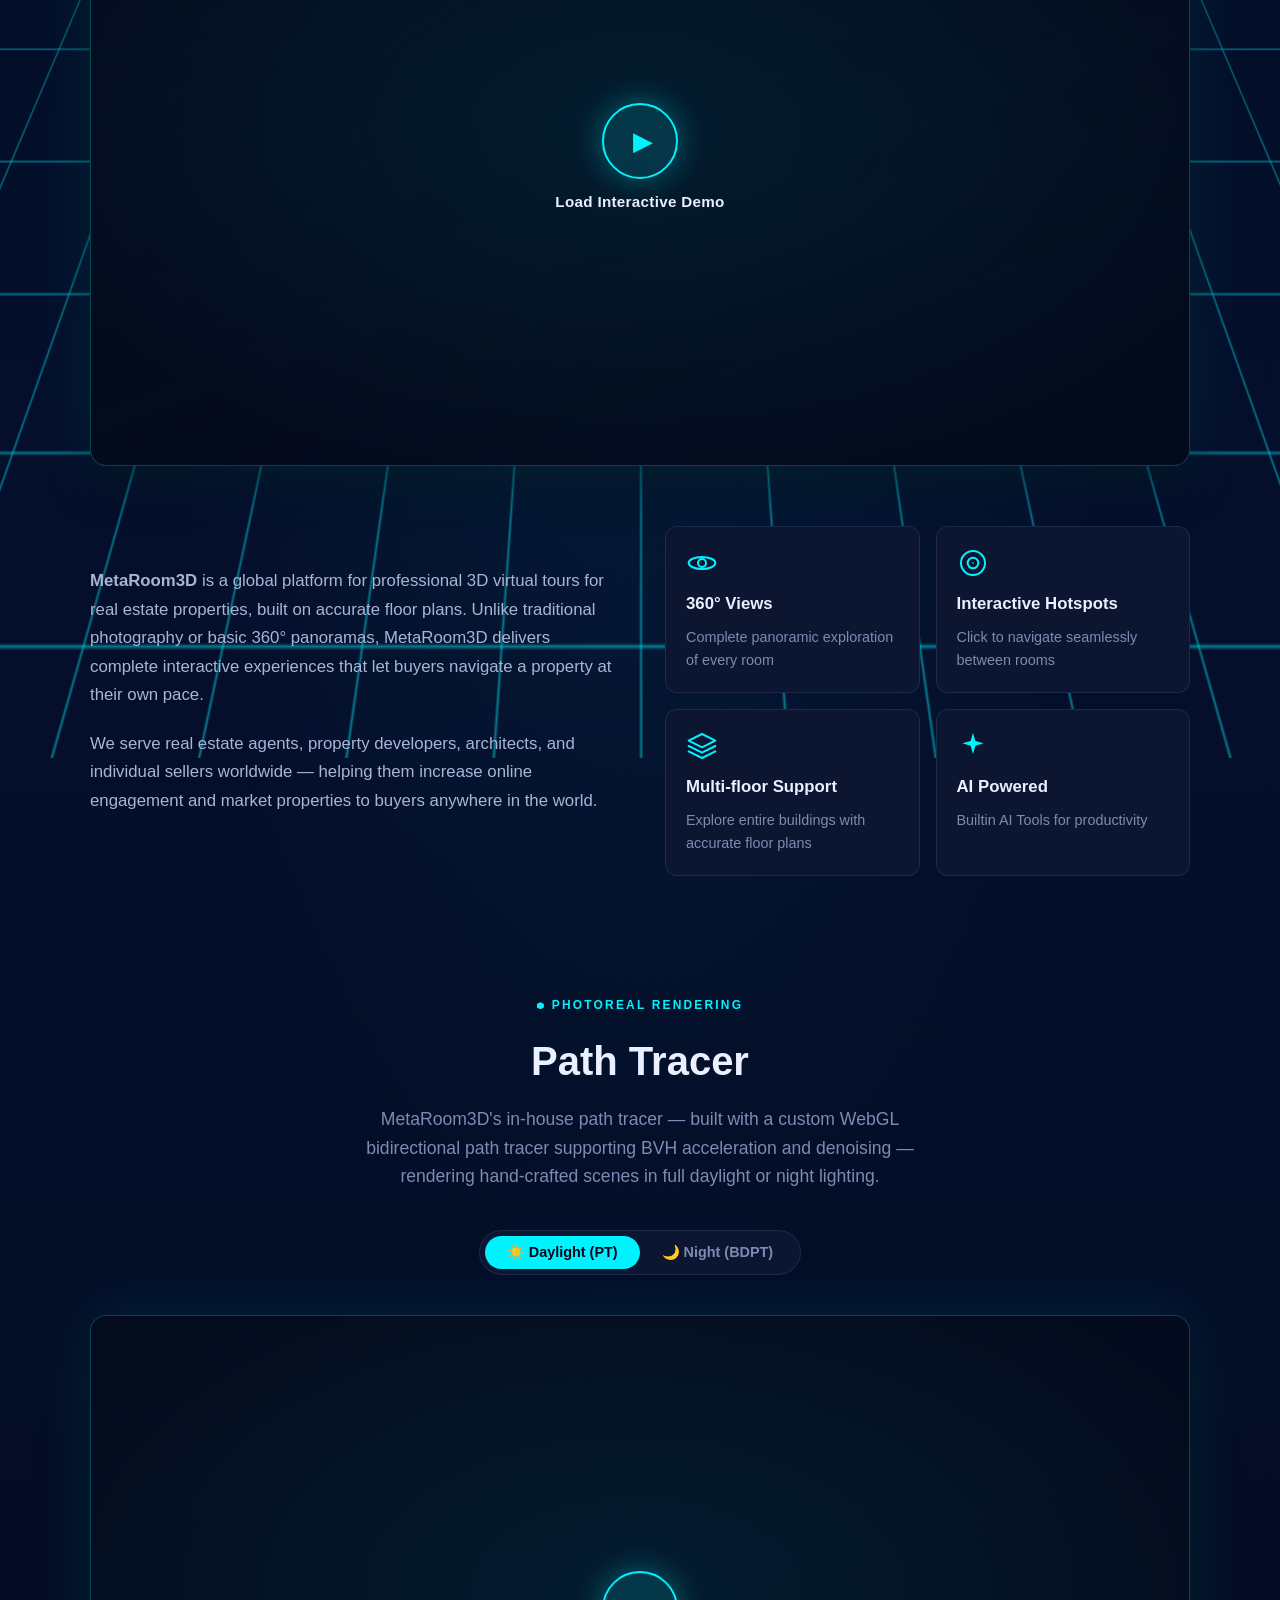
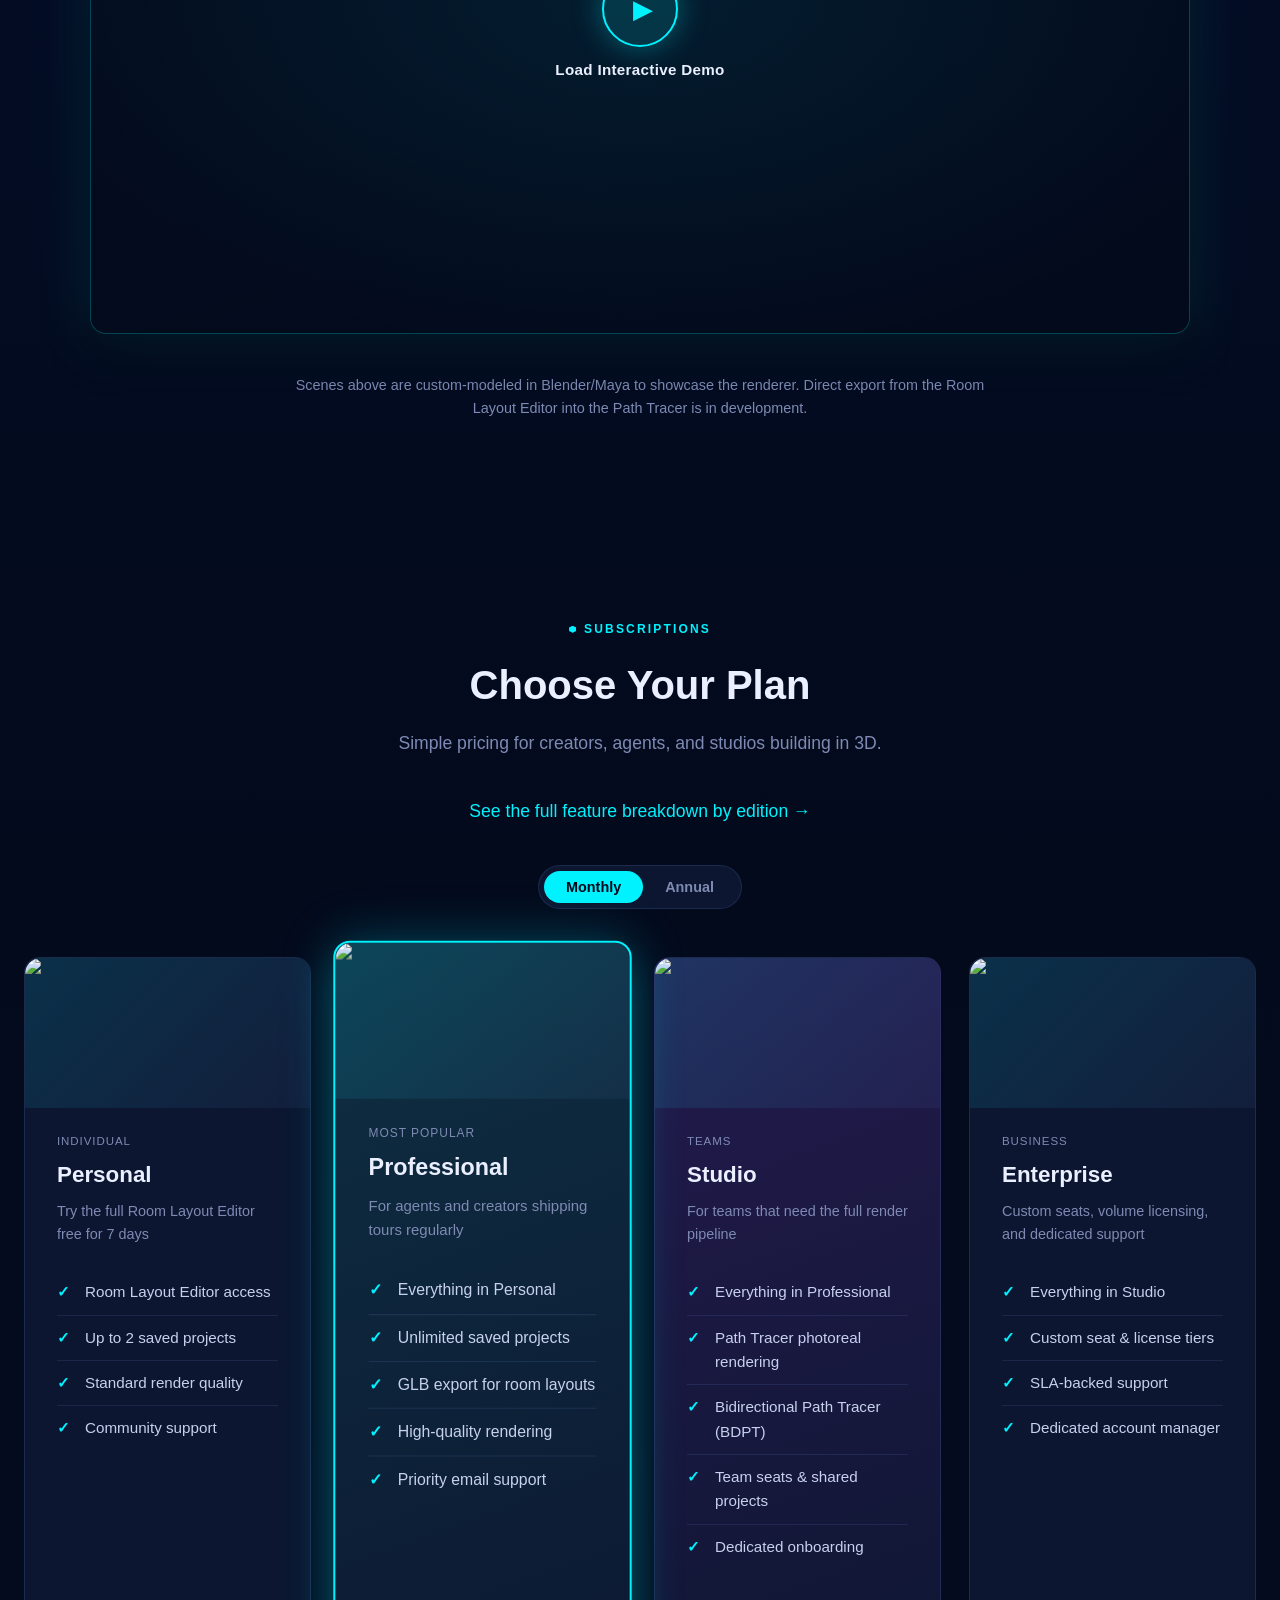
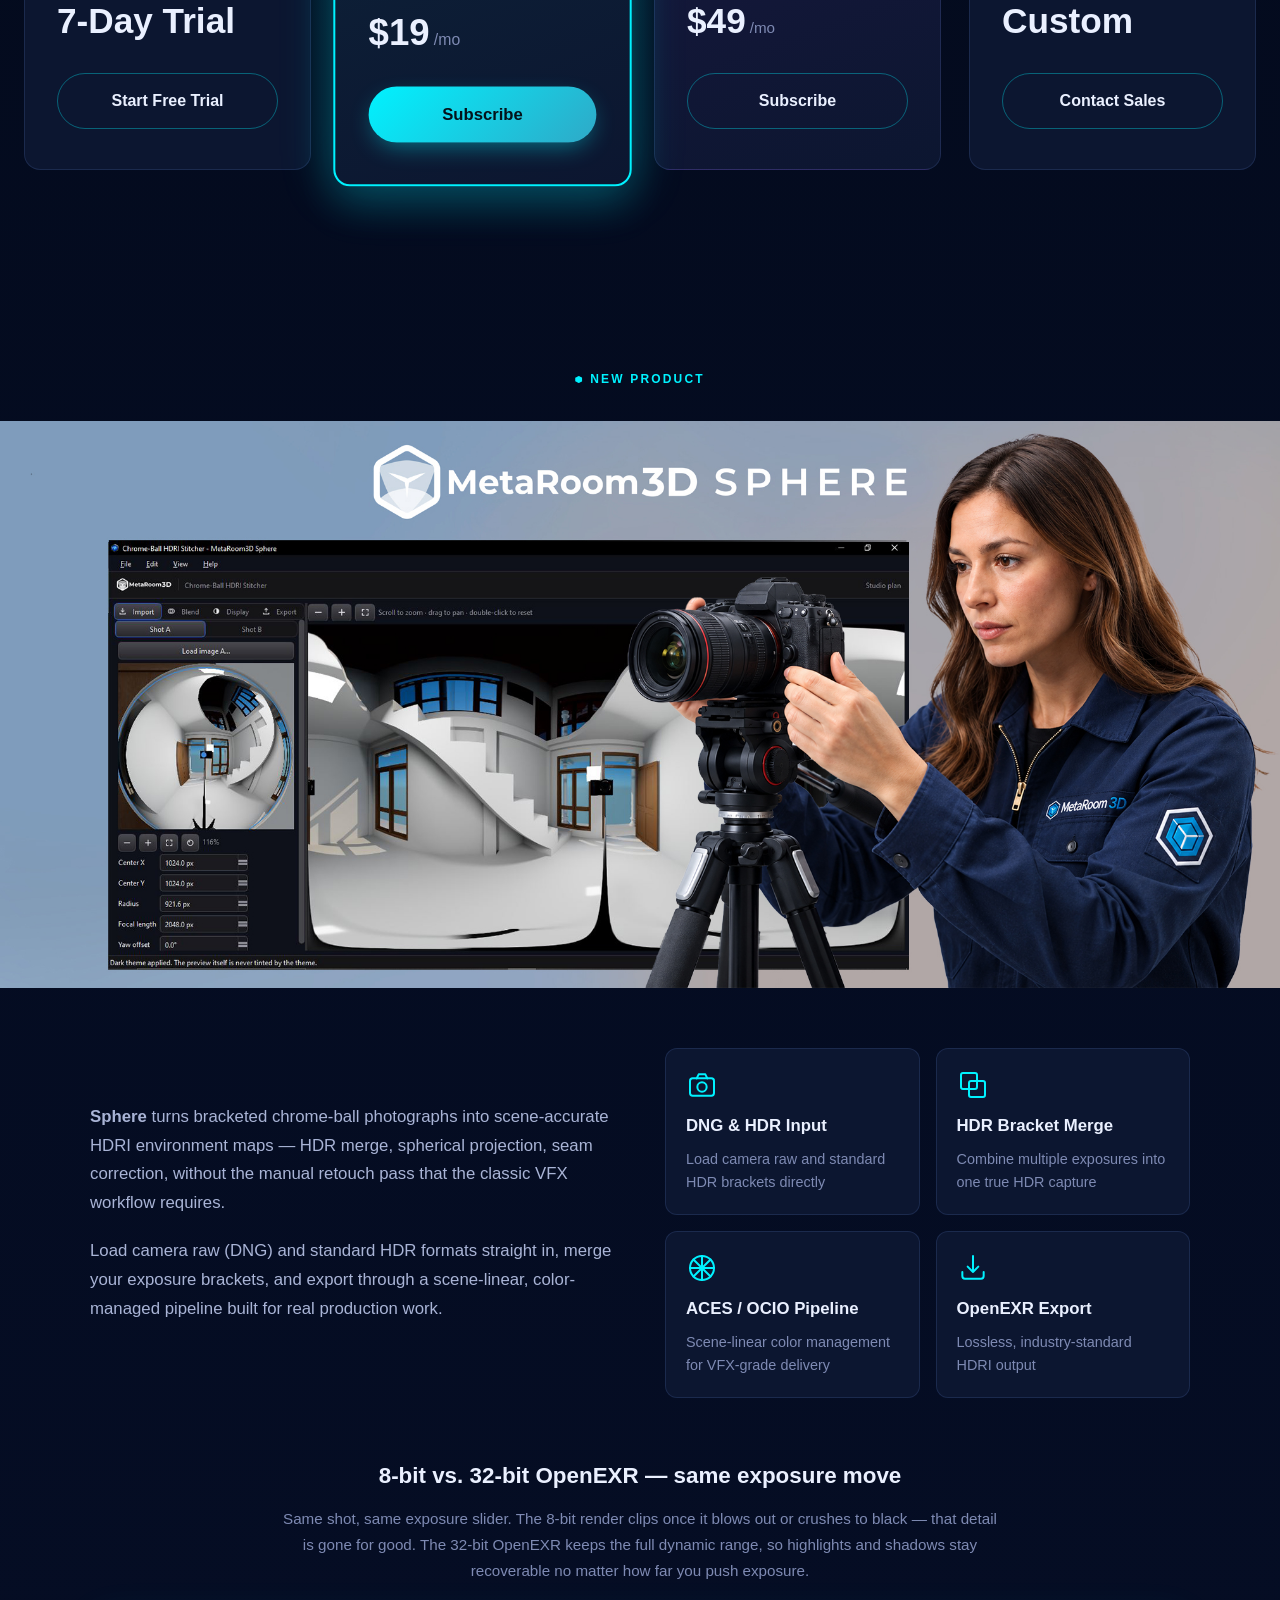
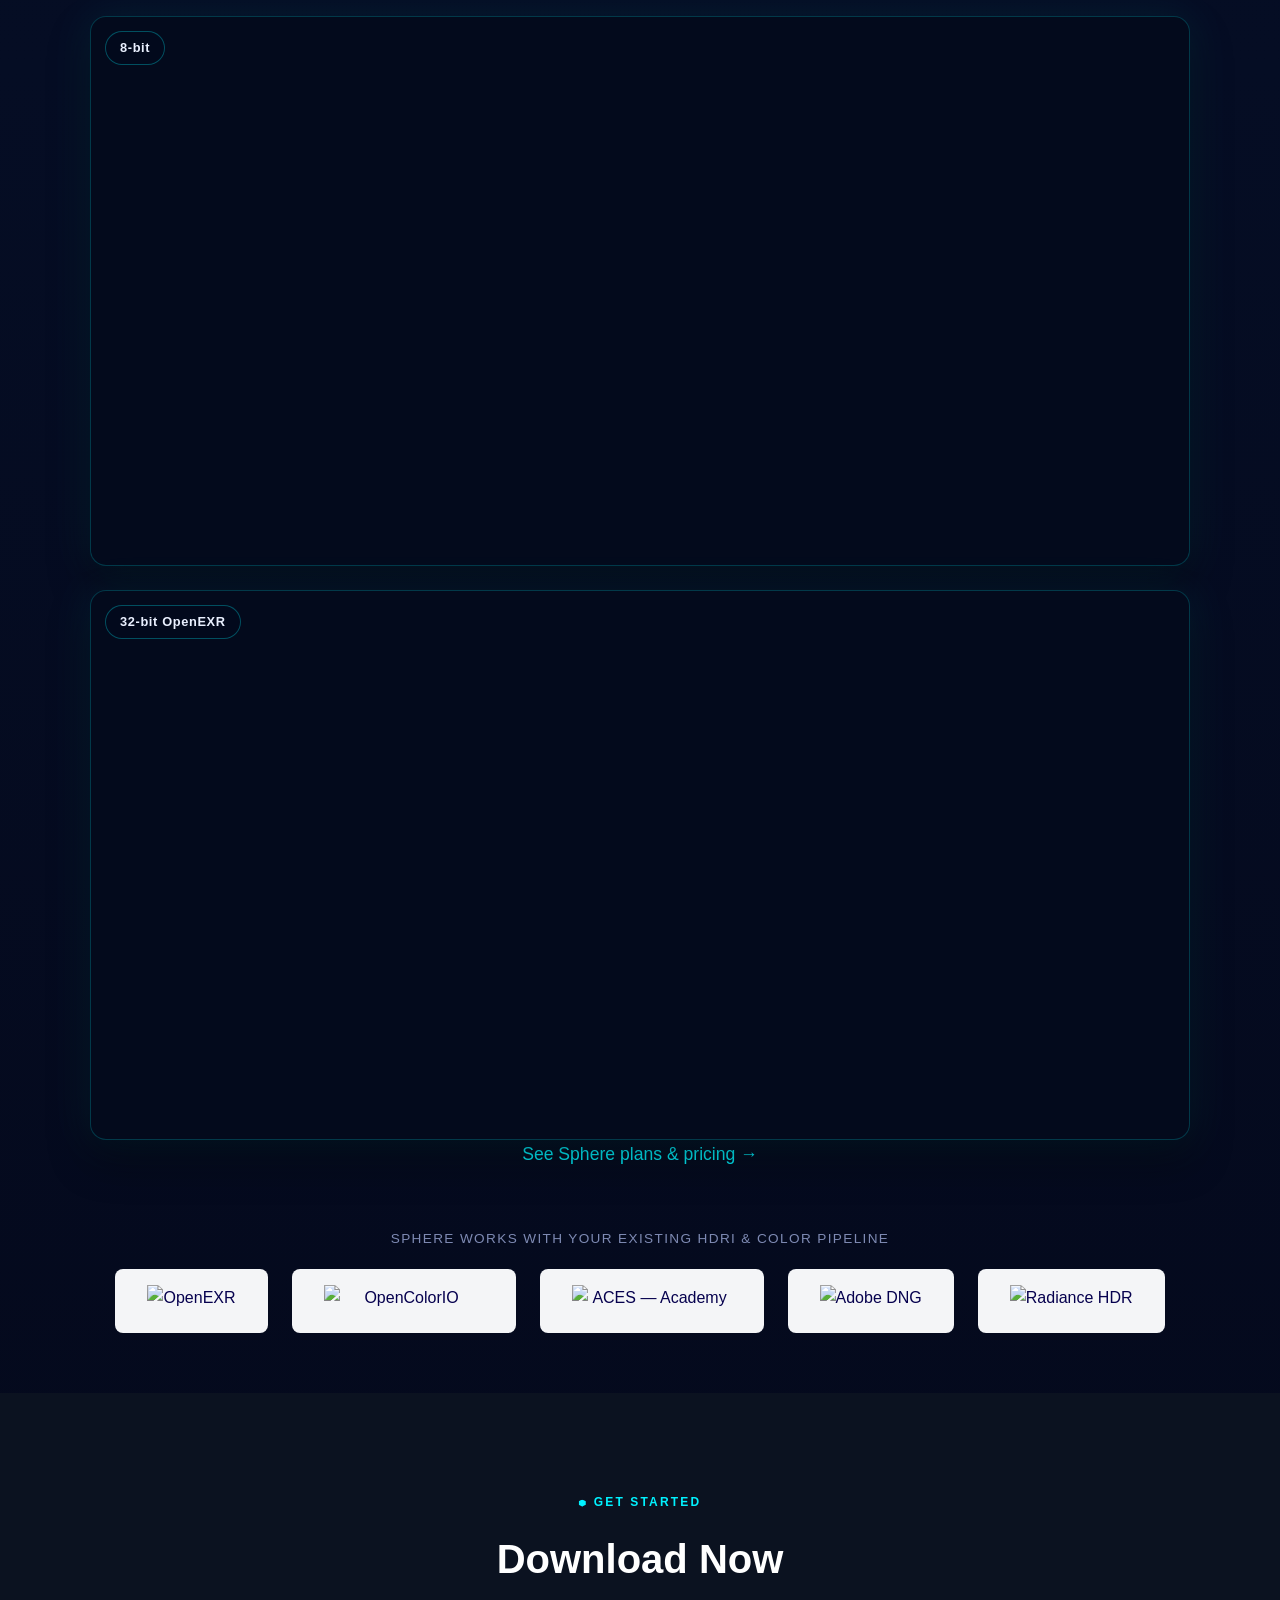
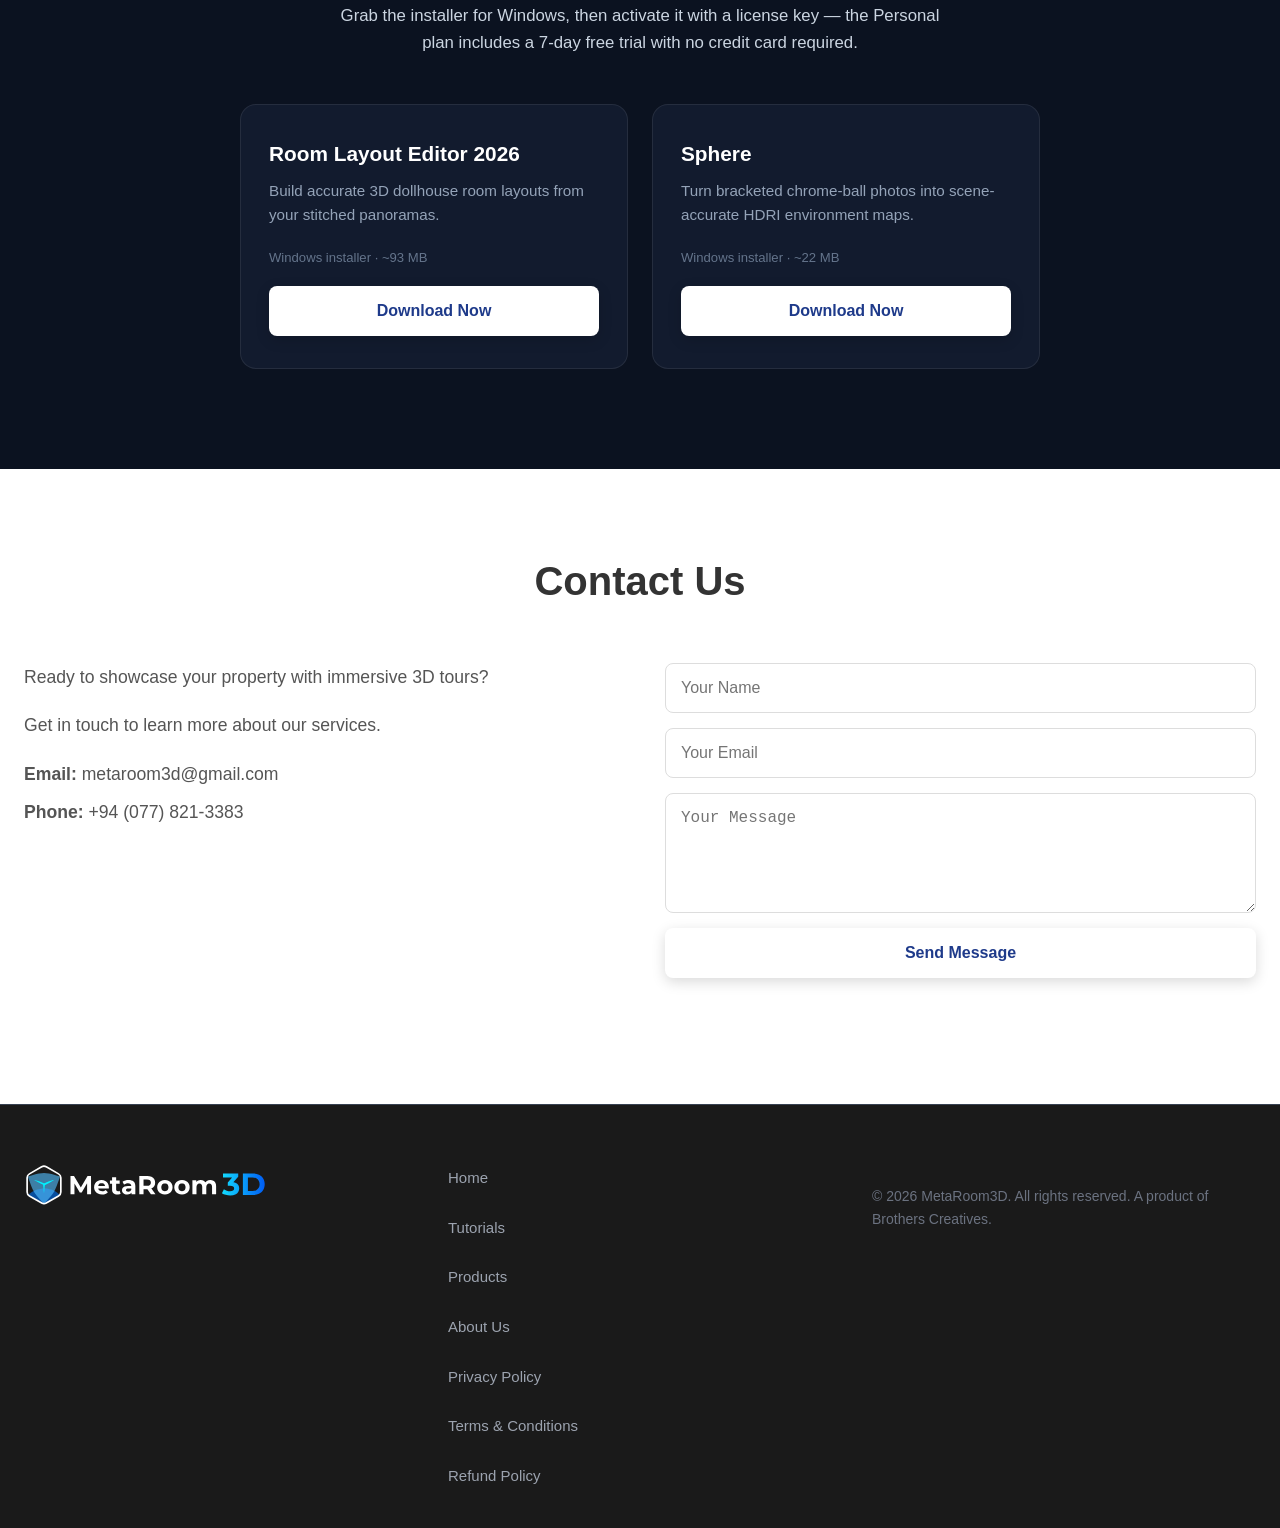
==== commit 6cdaba9c: "Update site" ====
--- a/index.html
+++ b/index.html
@@ -47,6 +47,7 @@
   <link rel="preconnect" href="https://fonts.gstatic.com" crossorigin>
   <link href="https://fonts.googleapis.com/css2?family=Montserrat:wght@400;500;600;700;800&display=swap" rel="stylesheet">
   <link rel="stylesheet" href="styles.css?v=2">
+  <link rel="stylesheet" href="ui-intro.css?v=4">
   <link rel="icon" type="image/x-icon" href="assets/favicon.ico">
   
   <!-- Google AdSense -->
@@ -219,11 +220,93 @@
     <div class="scene-bg-gradient"></div>
     <div class="scene-grid"></div>
 
-    <!-- Feature Image Section (duplicate) -->
-    <section class="feature-image-section">
+  <!-- Interactive software intro: transparent crest video -> zoom-out -> Frame 24 -> clickable UI -->
+    <section class="ui-intro" id="ui-intro" aria-label="MetaRoom3D Room Layout Editor, interactive preview">
+      <noscript><style>.ui-f24{-webkit-mask-image:none!important;mask-image:none!important}</style></noscript>
       <div class="container">
-        <div class="feature-image scroll-reveal">
-          <img src="assets/Frame 24.png" alt="MetaRoom3D Technology">
+        <div class="ui-scroll">
+          <div class="ui-stage" id="uiStage">
+            <video class="ui-bg" id="uiBg" muted playsinline preload="auto" aria-hidden="true" tabindex="-1">
+              <source src="assets/ui-intro/intro-bg.webm" type="video/webm">
+              <source src="assets/ui-intro/intro-bg.mp4" type="video/mp4">
+            </video>
+            <div class="ui-cam" id="uiCam">
+              <img class="ui-f24" id="uiF24" src="assets/ui-intro/frame24.png" alt="MetaRoom3D Room Layout Editor, Version 2026" width="2000" height="849">
+              <div class="ui-ring" id="uiRing" aria-hidden="true"></div>
+              <video class="ui-crest" id="uiCrest" muted playsinline preload="auto" aria-hidden="true" tabindex="-1">
+                <source src="assets/logo-hero.webm" type="video/webm">
+                <source src="assets/logo-hero.mp4" type="video/mp4">
+              </video>
+            </div>
+
+            <div class="ui-win" id="uiWin" data-view="ws" data-built="0" data-sel="0" data-lvl="0">
+              <img class="ui-shot" src="assets/ui-intro/ws-empty.jpg" alt="MetaRoom3D workspace" draggable="false">
+              <img class="ui-shot ui-sel" src="assets/ui-intro/ws-select.jpg" alt="" aria-hidden="true" draggable="false">
+              <img class="ui-shot ui-built" src="assets/ui-intro/ws-tools.jpg" alt="" aria-hidden="true" draggable="false">
+
+              <div class="ui-ws">
+                <button type="button" class="hs " data-act="open" data-id="open" aria-label="Open panorama folder" style="left:1.25%;top:5.58%;width:2.92%;height:5.58%"></button>
+                <button type="button" class="hs " data-act="editor" data-id="editor" aria-label="Panorama Room Editor" style="left:1.25%;top:12.31%;width:18.65%;height:6.92%"></button>
+                <!-- step 3: choose a panorama from the list -->
+                <button type="button" class="hs hs-thumb" data-act="thumb" data-pick="1" data-id="thumb" aria-label="Select panorama: Primary Bathroom" style="left:1.35%;top:42.31%;width:17.86%;height:17.98%"></button>
+                <button type="button" class="hs hs-thumb" data-act="thumb" aria-label="Select panorama: Kitchen 1" style="left:1.35%;top:60.58%;width:17.86%;height:18.08%"></button>
+                <button type="button" class="hs hs-thumb" data-act="thumb" aria-label="Select panorama: Living Room" style="left:1.35%;top:78.85%;width:17.86%;height:18.08%"></button>
+                <!-- upgrade tools: AI Align, Auto Build (X), Match All Ceilings (Y), Auto Add Hotspots (Z) -->
+                <button type="button" class="hs" data-act="field" data-tt-title="AI Align" data-tt="Automatically levels every panorama with AI (roll and tilt). A progress dialog shows each panorama; hit Skip if one already looks level." data-tt-img="assets/ui-intro/ai-align.jpg" aria-label="AI Align" style="left:1.2%;top:20.7%;width:4.5%;height:4.9%"></button>
+                <button type="button" class="hs" data-act="field" data-tt-title="Auto Build" data-tt="Batch-builds rooms from all your panoramas in one go, instead of opening each panorama by hand." aria-label="Auto Build" style="left:5.94%;top:20.7%;width:4.5%;height:4.9%"></button>
+                <button type="button" class="hs" data-act="field" data-tt-title="Match All Ceilings" data-tt="Sets every room to the ceiling height of the selected room, so rooms with different ceiling heights line up." aria-label="Match All Ceilings" style="left:10.67%;top:20.7%;width:4.5%;height:4.9%"></button>
+                <button type="button" class="hs" data-act="field" data-tt-title="Auto Add Hotspots" data-tt="Automatically places the navigation hotspots between your rooms." data-tt-icon="assets/crest_white.svg" aria-label="Auto Add Hotspots" style="left:15.41%;top:20.7%;width:4.5%;height:4.9%"></button>
+                <!-- after Build: transformation tools with tooltips -->
+                <button type="button" class="hs hs-tool" data-act="tool" data-group="tools" data-tt-title="Move" data-tt="Drag the selected room to reposition it on the floor plan." aria-label="Move tool" style="left:1.77%;top:46.15%;width:3.26%;height:4.87%"></button>
+                <button type="button" class="hs hs-tool" data-act="tool" data-group="tools" data-tt-title="Rotate" data-tt="Turn the room around its vertical axis. Step size comes from Rot Step." aria-label="Rotate tool" style="left:5.40%;top:46.15%;width:3.21%;height:4.87%"></button>
+                <button type="button" class="hs hs-tool" data-act="tool" data-group="tools" data-tt-title="Fast Move" data-tt="Click, then click a floor position to move the room there." aria-label="Fast Move tool" style="left:8.98%;top:46.15%;width:3.18%;height:4.87%"></button>
+                <button type="button" class="hs hs-tool" data-act="tool" data-group="tools" data-tt-title="Interactive Stitch Face" data-tt="Click faces of two neighbouring rooms to stitch them together so their walls line up." aria-label="Interactive Stitch Face tool" style="left:12.53%;top:46.15%;width:3.23%;height:4.87%"></button>
+                <button type="button" class="hs hs-tool" data-act="tool" data-group="tools" data-tt-title="Get Ceiling Reference" data-tt="Click the ceiling to pick a reference height. Use it with Match All Ceilings." aria-label="Get Ceiling Reference tool" style="left:16.09%;top:46.15%;width:3.26%;height:4.87%"></button>
+                <button type="button" class="hs hs-field" data-act="field" data-tt-title="Speed" data-tt="How fast the active tool responds to mouse movement." aria-label="Speed" style="left:1.77%;top:51.86%;width:17.59%;height:2.24%"></button>
+                <button type="button" class="hs hs-field" data-act="field" data-tt-title="Rot Step (°)" data-tt="Degrees the room turns per rotate step." aria-label="Rot Step (°)" style="left:1.77%;top:54.90%;width:17.59%;height:2.24%"></button>
+                <button type="button" class="hs hs-field" data-act="field" data-tt-title="Offset Y (m)" data-tt="Height of the room above the floor grid, in metres." aria-label="Offset Y (m)" style="left:1.77%;top:57.98%;width:17.59%;height:2.28%"></button>
+              </div>
+
+              <div class="ui-scrim" data-act="dismiss"></div>
+
+              <div class="ui-dlg dlg-folder" role="dialog" aria-label="Select folder containing equirectangular panoramas">
+                <img src="assets/ui-intro/dlg-folder.jpg" alt="Folder picker dialog" draggable="false">
+                <button type="button" class="hs " data-act="select" data-id="select" aria-label="Select Folder" style="left:63.38%;top:87.96%;width:18.39%;height:8.33%"></button>
+                <button type="button" class="hs " data-act="dismiss" aria-label="Cancel" style="left:82.92%;top:87.96%;width:14.45%;height:8.33%"></button>
+              </div>
+
+              <div class="ui-dlg dlg-details" role="dialog" aria-label="Capture details">
+                <img src="assets/ui-intro/dlg-details.jpg" alt="Capture details dialog" draggable="false">
+                <button type="button" class="hs " data-act="ok" data-id="ok" aria-label="OK" style="left:83.70%;top:82.98%;width:11.30%;height:9.93%"></button>
+                <button type="button" class="hs " data-act="dismiss" aria-label="Cancel" style="left:66.52%;top:82.98%;width:14.57%;height:9.93%"></button>
+                <button type="button" class="hs " data-act="dismiss" aria-label="Close" style="left:90.87%;top:3.55%;width:6.09%;height:9.93%"></button>
+              </div>
+
+              <div class="ui-dlg dlg-editor" role="dialog" aria-label="Reconstruct layout editor">
+                <img src="assets/ui-intro/editor.jpg" alt="Panorama layout editor" draggable="false">
+                <img class="ed-aligned" src="assets/ui-intro/editor-aligned.jpg" alt="" aria-hidden="true" draggable="false">
+                <button type="button" class="hs" data-act="field" data-tt-title="Auto Detect" data-tt="Finds the room corners for you." aria-label="Auto Detect" style="left:54.3%;top:91.5%;width:4.9%;height:3.0%"></button>
+                <button type="button" class="hs" data-act="level" data-id="level" data-tt-title="Click-to-level" data-tt="Click the TOP, then the BOTTOM, of something that should be vertical, such as a door edge or a wall corner. The panorama is rotated so that edge stands straight. One edge fixes the lean you can see across it; pick a second edge on a different wall to settle both roll and tilt. Esc cancels." aria-label="Click-to-level" style="left:60.2%;top:91.2%;width:2.5%;height:3.6%"></button>
+                <button type="button" class="hs" data-act="field" data-tt-title="Vertical guides" data-tt="Overlay vertical lines every 15° plus a plumb line under the cursor. In a level panorama every vertical edge in the room runs exactly along them, so any lean is easy to see." aria-label="Vertical guides" style="left:63.1%;top:91.2%;width:2.4%;height:3.6%"></button>
+                <button type="button" class="hs" data-act="field" data-tt-title="Horizon line" data-tt="Show or hide the red horizon line (camera eye level). With it on, check that things at camera height on the far walls sit on the line all the way round. If they wander up and down, the panorama is tilted." aria-label="Horizon line" style="left:66.0%;top:91.2%;width:2.4%;height:3.6%"></button>
+                <button type="button" class="hs" data-act="field" data-tt-title="Align" data-tt="Automatically levels this panorama by fixing its roll and tilt. The result shows in the Roll / Tilt readout at the bottom right." aria-label="Align" style="left:84.9%;top:91.3%;width:3.7%;height:3.3%"></button>
+                <button type="button" class="hs" data-act="field" data-tt-title="Roll" data-tt="Rotate the panorama clockwise or counter-clockwise to correct a sideways lean. Use it with the vertical guides." aria-label="Roll" style="left:92.3%;top:91.2%;width:1.6%;height:3.6%"></button>
+                <button type="button" class="hs" data-act="field" data-tt-title="Tilt" data-tt="Tilt the panorama up or down to correct a forward or backward lean. Use it with the horizon line." aria-label="Tilt" style="left:94.3%;top:91.2%;width:1.6%;height:3.6%"></button>
+                <button type="button" class="hs" data-act="build" data-tt-title="Build" data-tt="Create the 3D room from this layout." data-id="build" aria-label="Build the room in 3D" style="left:96.23%;top:91.2%;width:2.47%;height:3.56%"></button>
+                <button type="button" class="hs" data-act="dismiss" aria-label="Close editor" style="left:97.0%;top:0.8%;width:2.4%;height:3.2%"></button>
+              </div>
+
+              <div class="ui-tip" id="uiTip" role="status"></div>
+              <div class="ui-tt" id="uiTT" role="tooltip"></div>
+            </div>
+          </div>
+        </div>
+        <div class="ui-bar">
+          <p class="ui-cap" id="uiCap" aria-live="polite"></p>
+          <div class="ui-btns">
+            <button type="button" class="ui-btn" id="uiSkip">Skip intro</button>
+            <button type="button" class="ui-btn" id="uiReplay" hidden>&#8635; Replay</button>
+          </div>
         </div>
       </div>
     </section>
@@ -635,5 +718,6 @@
   </script>
 
   <script src="script.js"></script>
+  <script src="ui-intro.js?v=4" defer></script>
 </body>
 </html>
--- a/ui-intro.css
+++ b/ui-intro.css
@@ -0,0 +1,111 @@
+/* MetaRoom3D — interactive software intro (crest video -> zoom-out -> Frame 24 -> clickable UI) */
+.ui-intro{padding:56px 0 24px}
+.ui-scroll{max-width:1400px;margin:0 auto}
+.ui-stage{position:relative;width:100%;aspect-ratio:2000/849;overflow:hidden;
+  transition:aspect-ratio .9s cubic-bezier(.4,0,.2,1)}
+.ui-stage.is-live{aspect-ratio:1920/1040}
+
+/* opening clip (first + end part of the promo video), fades out before the crest */
+.ui-bg{position:absolute;inset:0;width:100%;height:100%;object-fit:cover;object-position:50% 30%;pointer-events:none;background:#030A1C}
+.ui-stage.is-live .ui-bg{opacity:0;transition:opacity .7s ease}
+
+/* intro layers (all share one camera so the live crest and the baked crest stay aligned) */
+.ui-cam{position:absolute;inset:0;transform-origin:0 0;will-change:transform;transition:opacity .7s ease}
+.ui-stage.is-live .ui-cam{opacity:0;pointer-events:none}
+.ui-f24{position:absolute;inset:0;width:100%;height:100%;display:block;user-select:none;
+  -webkit-mask-image:radial-gradient(circle at 27.2% 38.2%,#000 calc(var(--r,0px) - var(--f,160px)),transparent var(--r,0px));
+          mask-image:radial-gradient(circle at 27.2% 38.2%,#000 calc(var(--r,0px) - var(--f,160px)),transparent var(--r,0px))}
+/* video placed so its frontal crest sits exactly on the crest baked into Frame 24 */
+.ui-crest{position:absolute;left:20%;top:8.72%;width:14.4%;height:60.3%;object-fit:contain;pointer-events:none}
+.ui-ring{position:absolute;left:27.2%;top:38.2%;width:0;height:0;border-radius:50%;
+  transform:translate(-50%,-50%);border:2px solid rgba(0,242,255,.55);
+  box-shadow:0 0 28px rgba(0,242,255,.35);opacity:0;pointer-events:none}
+
+/* interactive window */
+.ui-win{position:absolute;left:13.4%;top:4.77%;width:70.9%;aspect-ratio:1920/1040;
+  border-radius:14px;overflow:hidden;background:#0a0d16;opacity:0;pointer-events:none;
+  box-shadow:0 30px 80px rgba(0,0,0,.6),0 0 0 1px rgba(255,255,255,.08);
+  transition:opacity .8s ease,left .9s cubic-bezier(.4,0,.2,1),top .9s cubic-bezier(.4,0,.2,1),width .9s cubic-bezier(.4,0,.2,1)}
+.ui-stage.is-live .ui-win{left:0;top:0;width:100%;opacity:1;pointer-events:auto}
+.ui-shot{position:absolute;inset:0;width:100%;height:100%;display:block;user-select:none}
+.ui-sel,.ui-built{opacity:0;transition:opacity .6s ease}
+.ui-win[data-sel="1"] .ui-sel{opacity:1}
+.ui-win[data-built="1"] .ui-built{opacity:1}
+.ui-ws{position:absolute;inset:0}
+.ui-win:not([data-view="ws"]) .ui-ws .hs{pointer-events:none}
+
+.ui-scrim{position:absolute;inset:0;background:rgba(3,10,28,.62);opacity:0;pointer-events:none;transition:opacity .3s}
+.ui-win:not([data-view="ws"]) .ui-scrim{opacity:1;pointer-events:auto}
+
+.ui-dlg{position:absolute;left:50%;top:50%;transform:translate(-50%,-50%) scale(.95);
+  opacity:0;visibility:hidden;border-radius:6px;overflow:hidden;
+  box-shadow:0 20px 60px rgba(0,0,0,.65),0 0 0 1px rgba(255,255,255,.1);
+  transition:opacity .25s,transform .25s,visibility 0s .25s}
+.ui-dlg img{display:block;width:100%;height:auto;user-select:none}
+.dlg-folder{width:31.72%}.dlg-details{width:23.96%}.dlg-editor{width:84.3%}
+.ui-win[data-view="folder"] .dlg-folder,
+.ui-win[data-view="details"] .dlg-details,
+.ui-win[data-view="editor"] .dlg-editor{opacity:1;visibility:visible;transform:translate(-50%,-50%) scale(1);transition:opacity .25s,transform .25s,visibility 0s}
+
+/* step 3 (pick a panorama) + post-build transform tools */
+.hs-tool,.hs-field{display:none}
+.ui-win[data-built="1"] .hs-tool,.ui-win[data-built="1"] .hs-field{display:block}
+.ui-win[data-built="1"] .hs-thumb{display:none}
+.hs-thumb{border-radius:10px}
+.hs.is-active{background:rgba(0,242,255,.14);box-shadow:0 0 0 2px rgba(0,242,255,.9),0 0 16px rgba(0,242,255,.4)}
+
+/* tooltip that follows the hovered tool */
+.ui-tt{position:absolute;left:0;top:0;z-index:6;width:max-content;max-width:min(340px,80%);
+  padding:9px 13px;border-radius:8px;background:rgba(3,10,28,.96);color:#e8fbff;
+  border:1px solid rgba(0,242,255,.5);box-shadow:0 8px 24px rgba(0,0,0,.55);
+  font:500 12.5px/1.4 'Montserrat',sans-serif;opacity:0;visibility:hidden;pointer-events:none;
+  transition:opacity .15s,visibility 0s .15s}
+.ui-tt.show{opacity:1;visibility:visible;transition:opacity .15s,visibility 0s}
+.ui-tt b{display:block;color:#00F2FF;font-weight:700;letter-spacing:.02em;margin-bottom:2px}
+
+/* hotspots */
+.hs{position:absolute;padding:0;border:0;background:transparent;border-radius:6px;cursor:pointer;
+  -webkit-tap-highlight-color:transparent;transition:box-shadow .2s,background .2s}
+.hs:hover,.hs:focus-visible{outline:0;background:rgba(0,242,255,.1);box-shadow:0 0 0 2px rgba(0,242,255,.75),0 0 18px rgba(0,242,255,.35)}
+.hs.is-next{animation:uiPulse 1.7s ease-out infinite}
+@keyframes uiPulse{
+  0%{box-shadow:0 0 0 0 rgba(0,242,255,.85)}
+  70%{box-shadow:0 0 0 14px rgba(0,242,255,0)}
+  100%{box-shadow:0 0 0 0 rgba(0,242,255,0)}}
+
+.ui-tip{position:absolute;left:50%;bottom:3%;transform:translate(-50%,8px);max-width:80%;
+  padding:8px 16px;border-radius:999px;background:rgba(3,10,28,.92);color:#e8fbff;
+  border:1px solid rgba(0,242,255,.45);font:500 13px/1.3 'Montserrat',sans-serif;
+  opacity:0;pointer-events:none;transition:opacity .25s,transform .25s;z-index:5;text-align:center}
+.ui-tip.show{opacity:1;transform:translate(-50%,0)}
+
+/* caption + controls */
+.ui-bar{max-width:1400px;margin:14px auto 0;display:flex;gap:16px;align-items:center;justify-content:space-between}
+.ui-cap{margin:0;color:#9fdcf0;font:500 14px/1.45 'Montserrat',sans-serif;min-height:1.45em}
+.ui-btns{display:flex;gap:8px;flex-shrink:0}
+.ui-btn{background:transparent;color:#00F2FF;border:1px solid rgba(0,242,255,.45);border-radius:999px;
+  padding:7px 16px;font:600 12px 'Montserrat',sans-serif;letter-spacing:.04em;cursor:pointer;transition:background .2s}
+.ui-btn:hover{background:rgba(0,242,255,.12)}
+.ui-btn[hidden]{display:none}
+
+@media (max-width:760px){
+  .ui-scroll{overflow-x:auto;-webkit-overflow-scrolling:touch}
+  .ui-stage.is-live{width:820px;max-width:none}
+  .ui-bar{flex-direction:column;align-items:flex-start}
+  .ui-tip{font-size:12px}
+}
+@media (prefers-reduced-motion:reduce){
+  .ui-stage,.ui-win,.ui-cam{transition:none}
+  .hs.is-next{animation:none;box-shadow:0 0 0 2px rgba(0,242,255,.85)}
+}
+
+/* tooltip extras: crest icon (Auto Build) and preview image (AI Align) */
+.ui-tt b{display:flex;align-items:center;gap:8px}
+.ui-tt .ui-tt-ic{width:22px;height:22px;flex:none;display:block}
+.ui-tt.has-img{width:320px}
+.ui-tt .ui-tt-img{display:block;width:100%;height:auto;aspect-ratio:1164/704;margin-top:8px;border-radius:6px;border:1px solid rgba(0,242,255,.25)}
+
+/* editor: original (levelled) screenshot fades in after Click-to-level */
+.dlg-editor{position:absolute}
+.ui-dlg .ed-aligned{position:absolute;inset:0;height:100%;opacity:0;pointer-events:none;transition:opacity .6s ease}
+.ui-win[data-lvl="1"] .ed-aligned{opacity:1}
